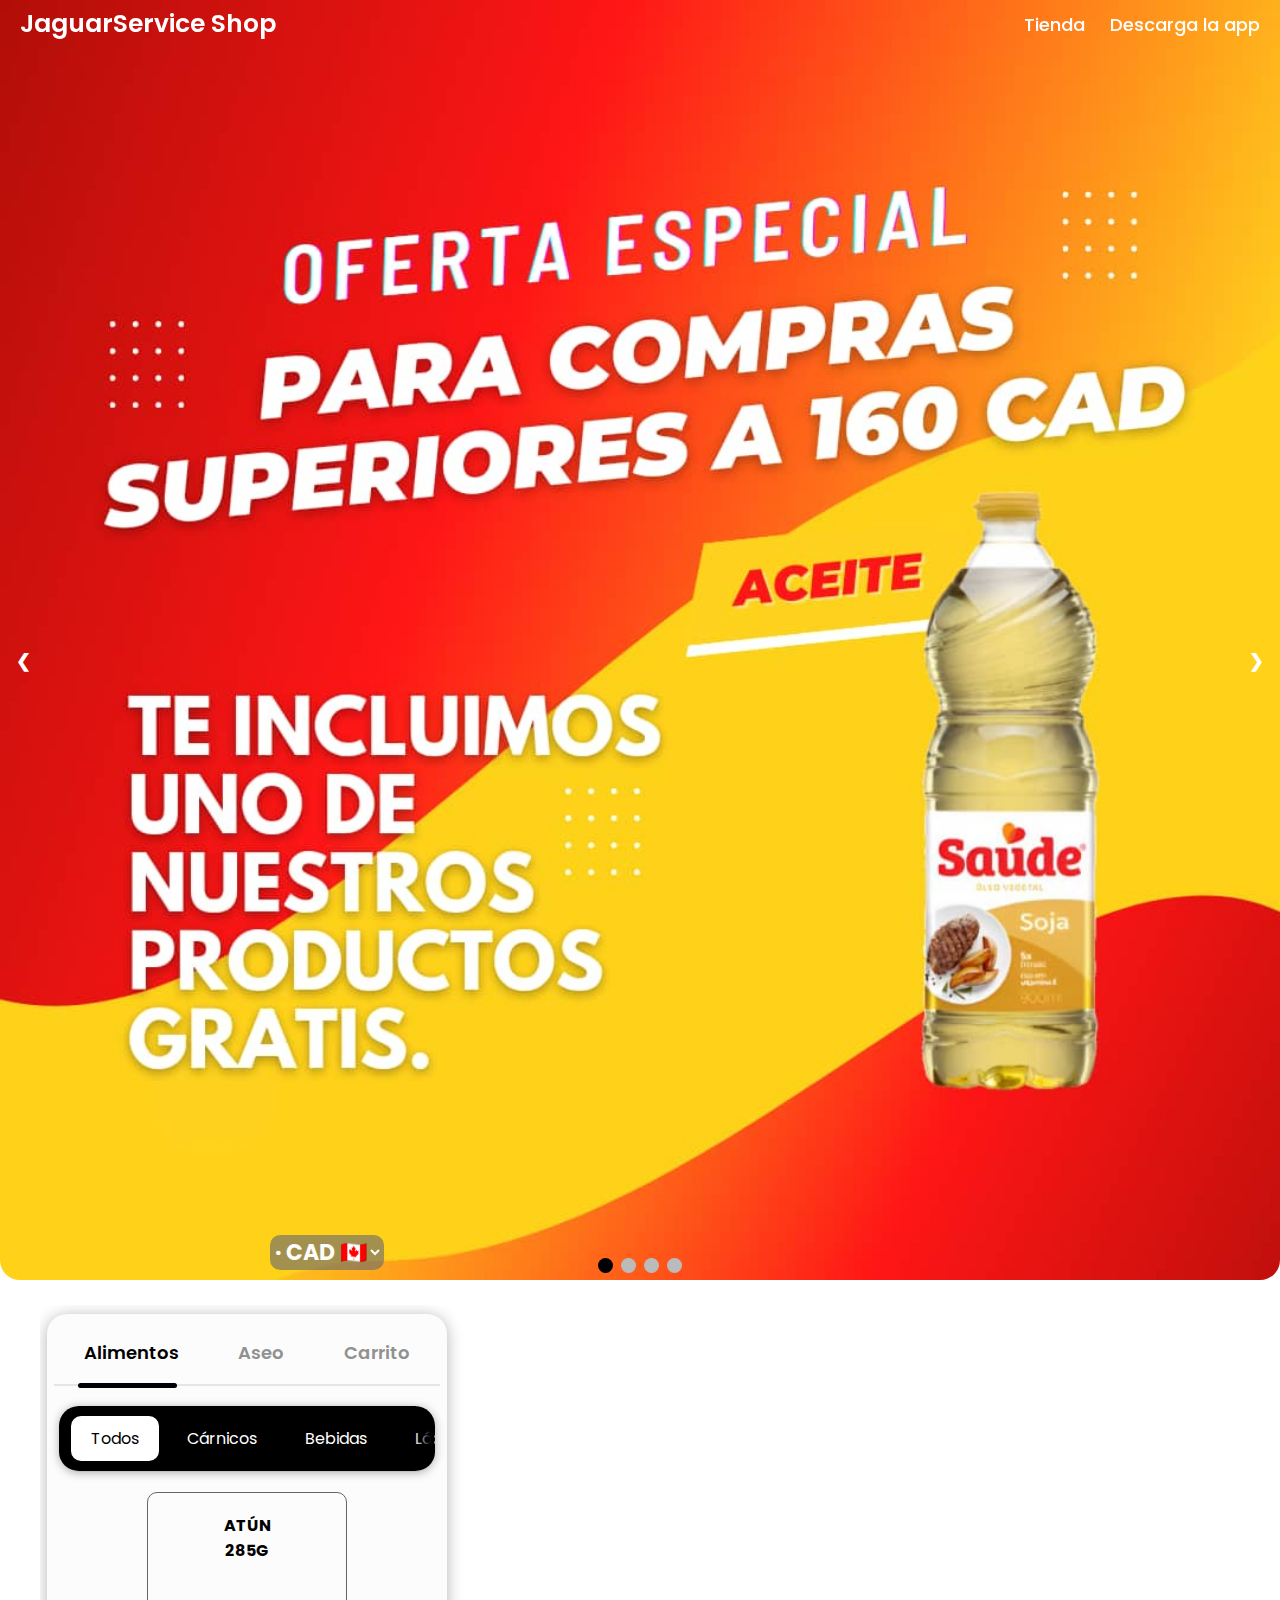
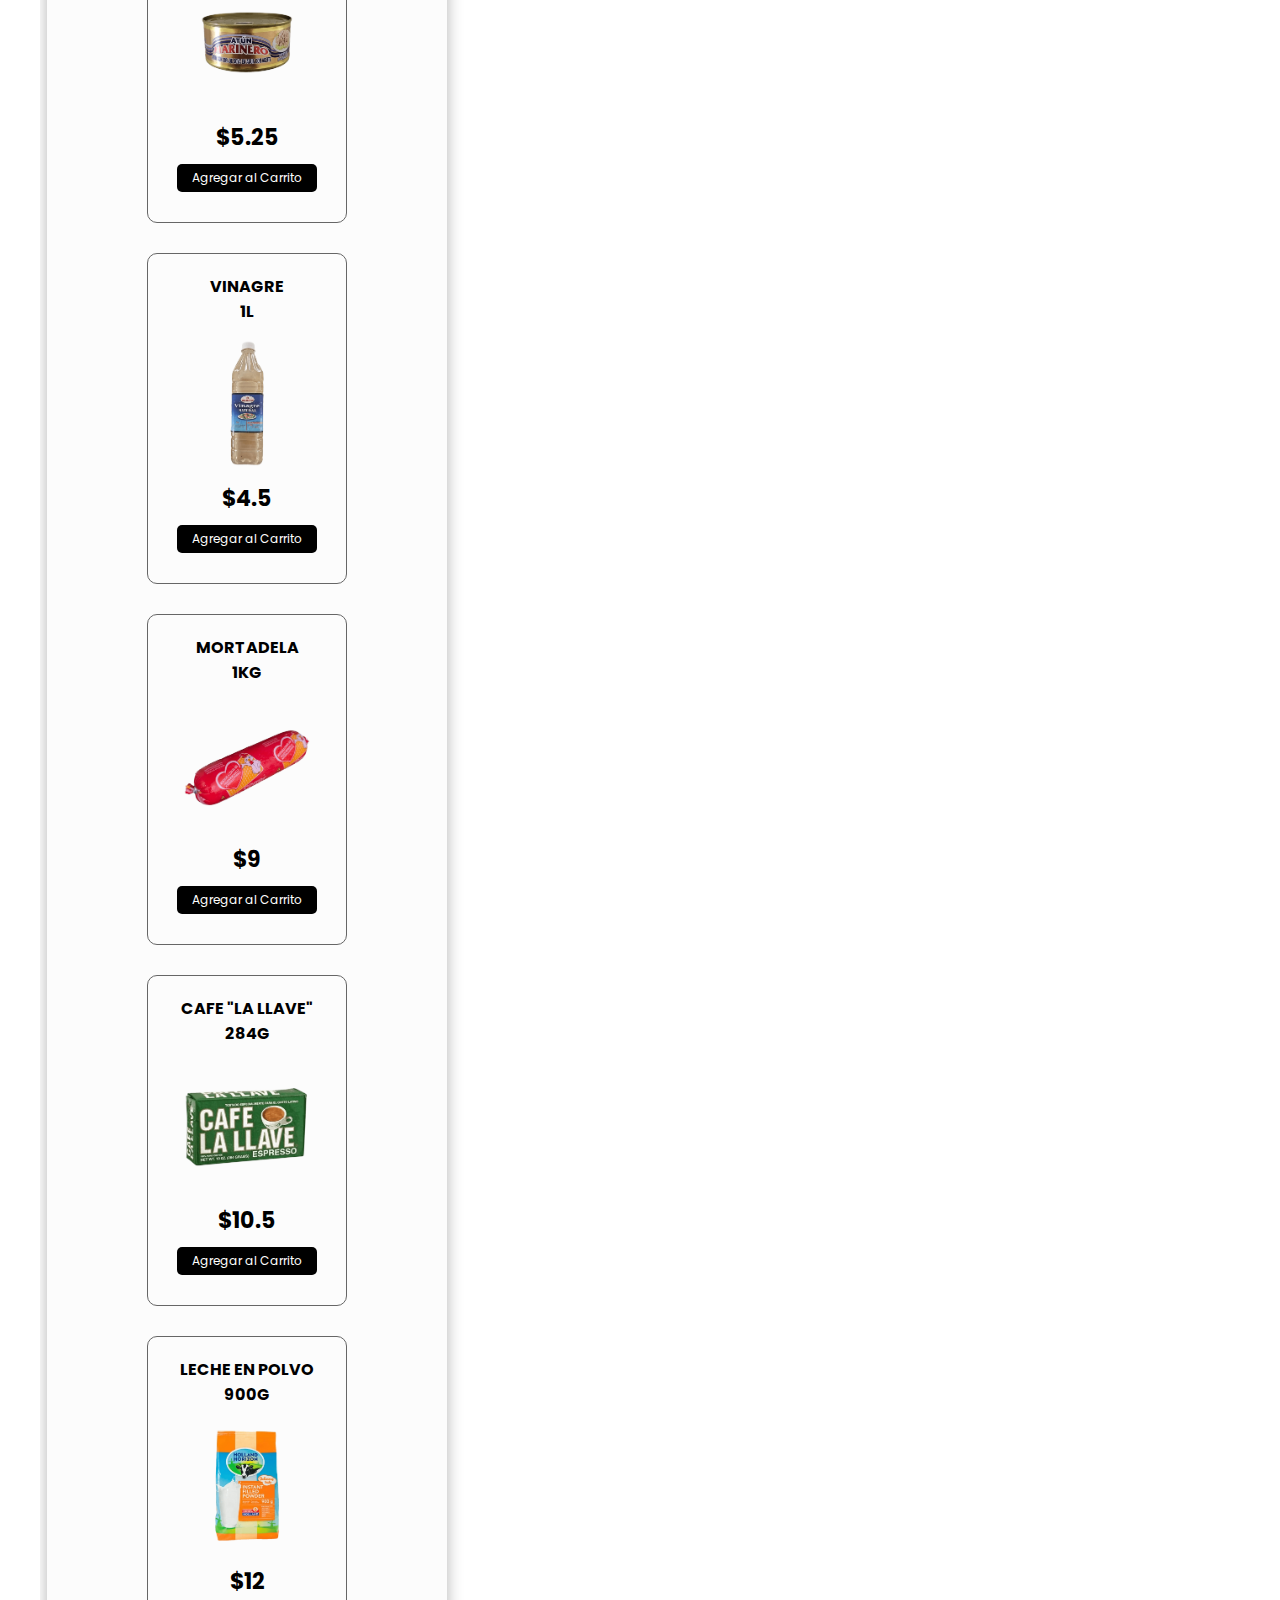
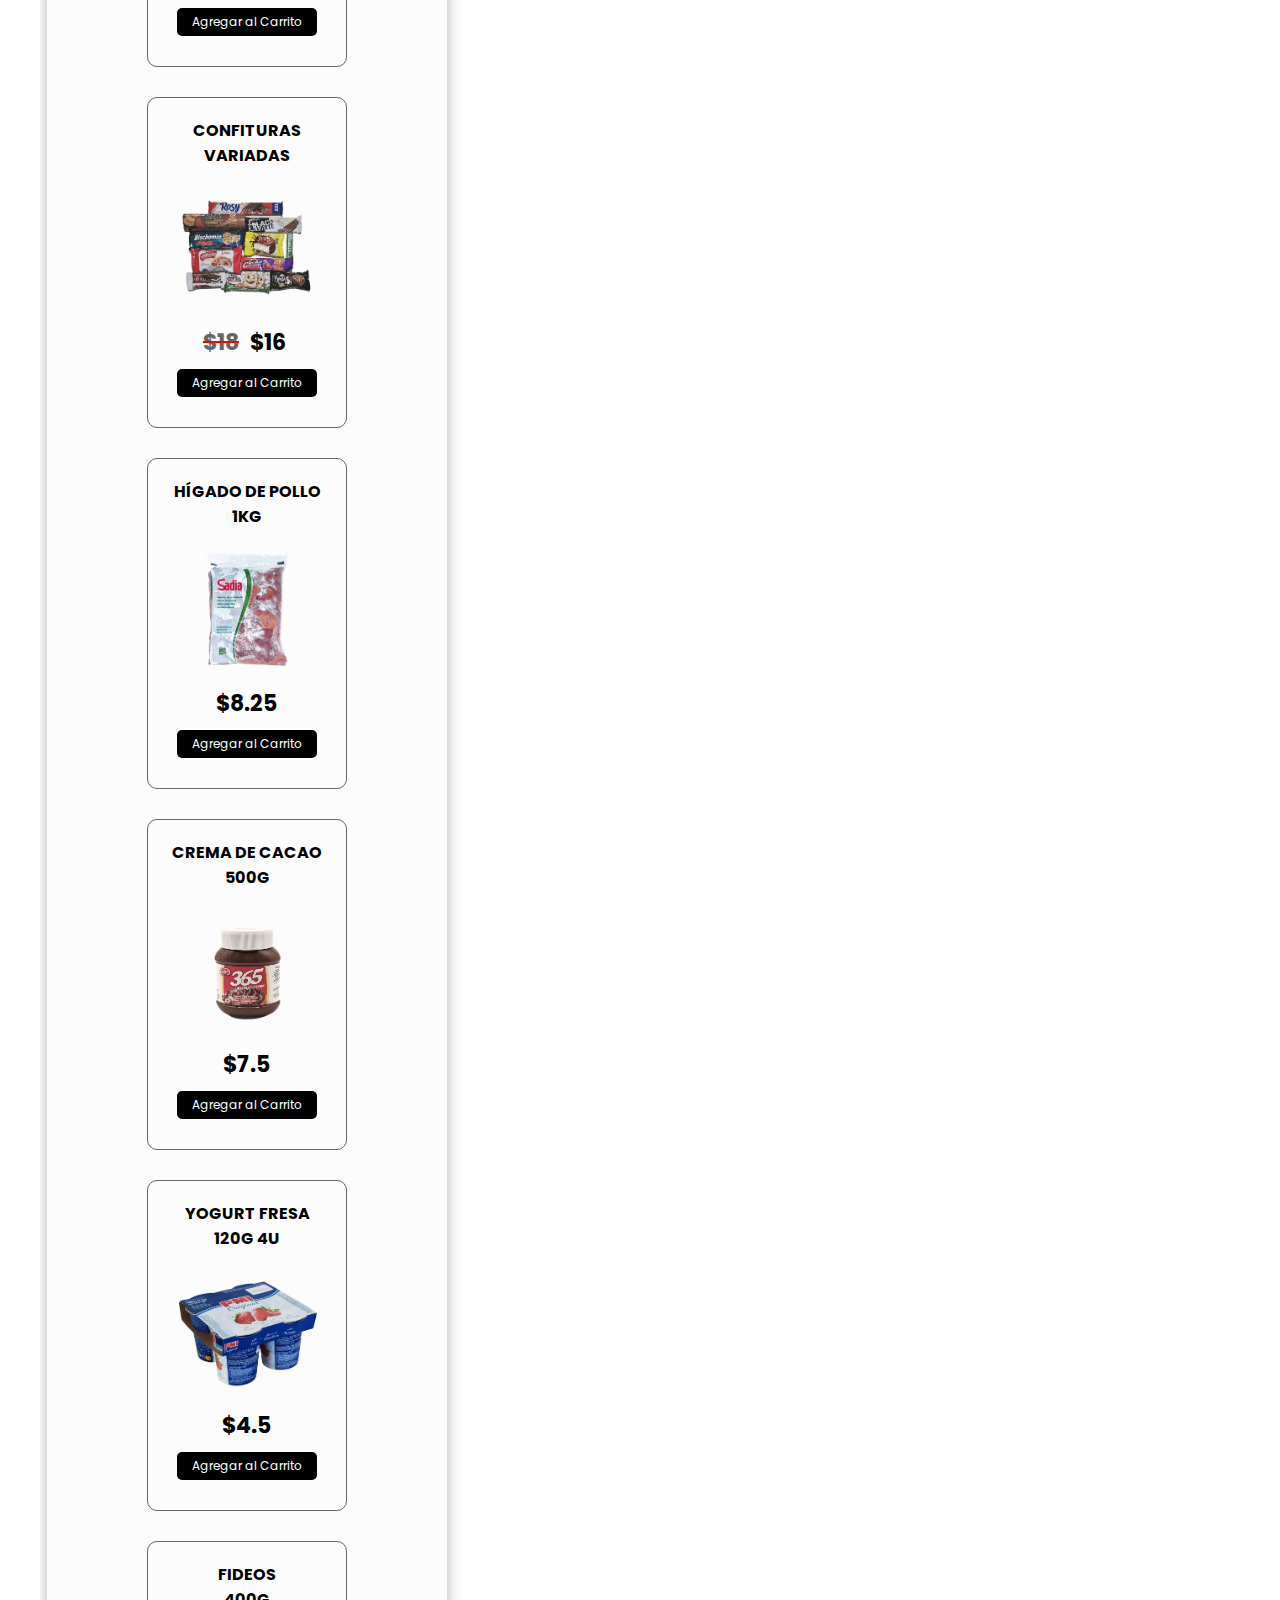
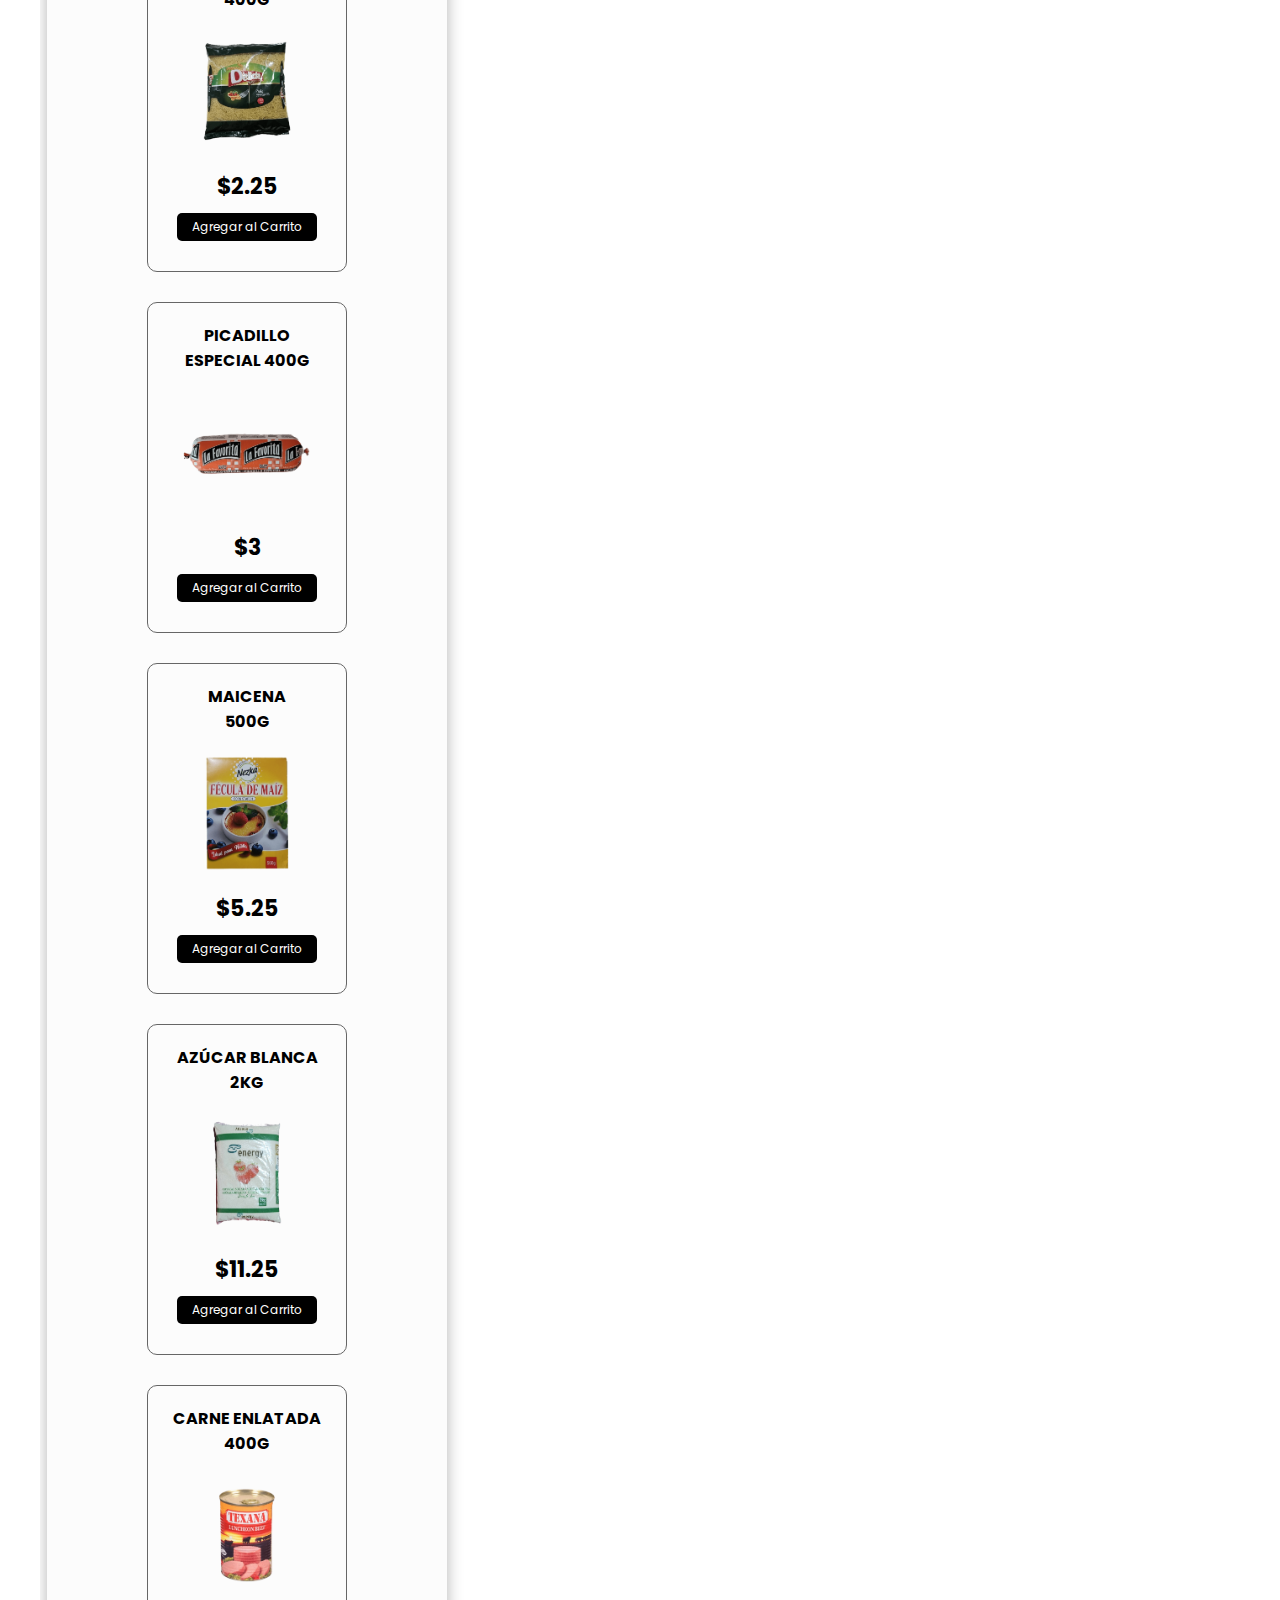
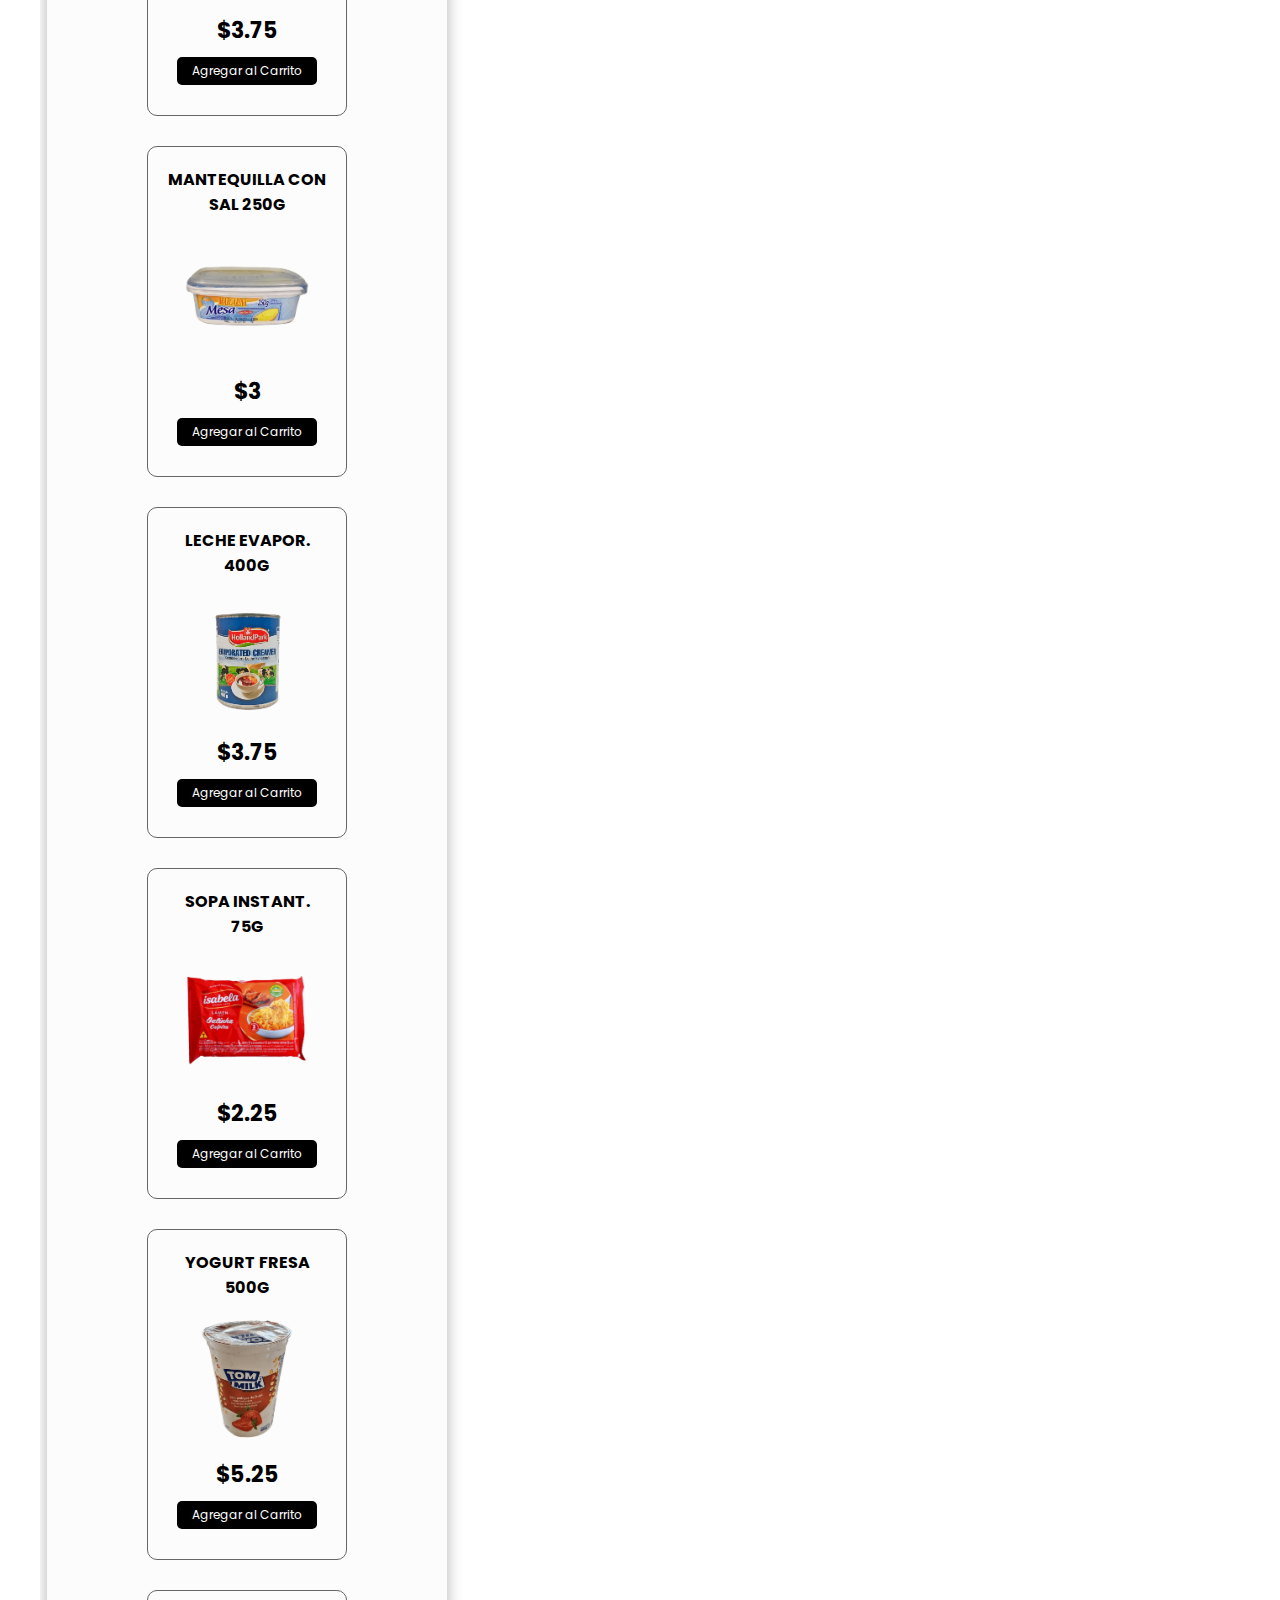
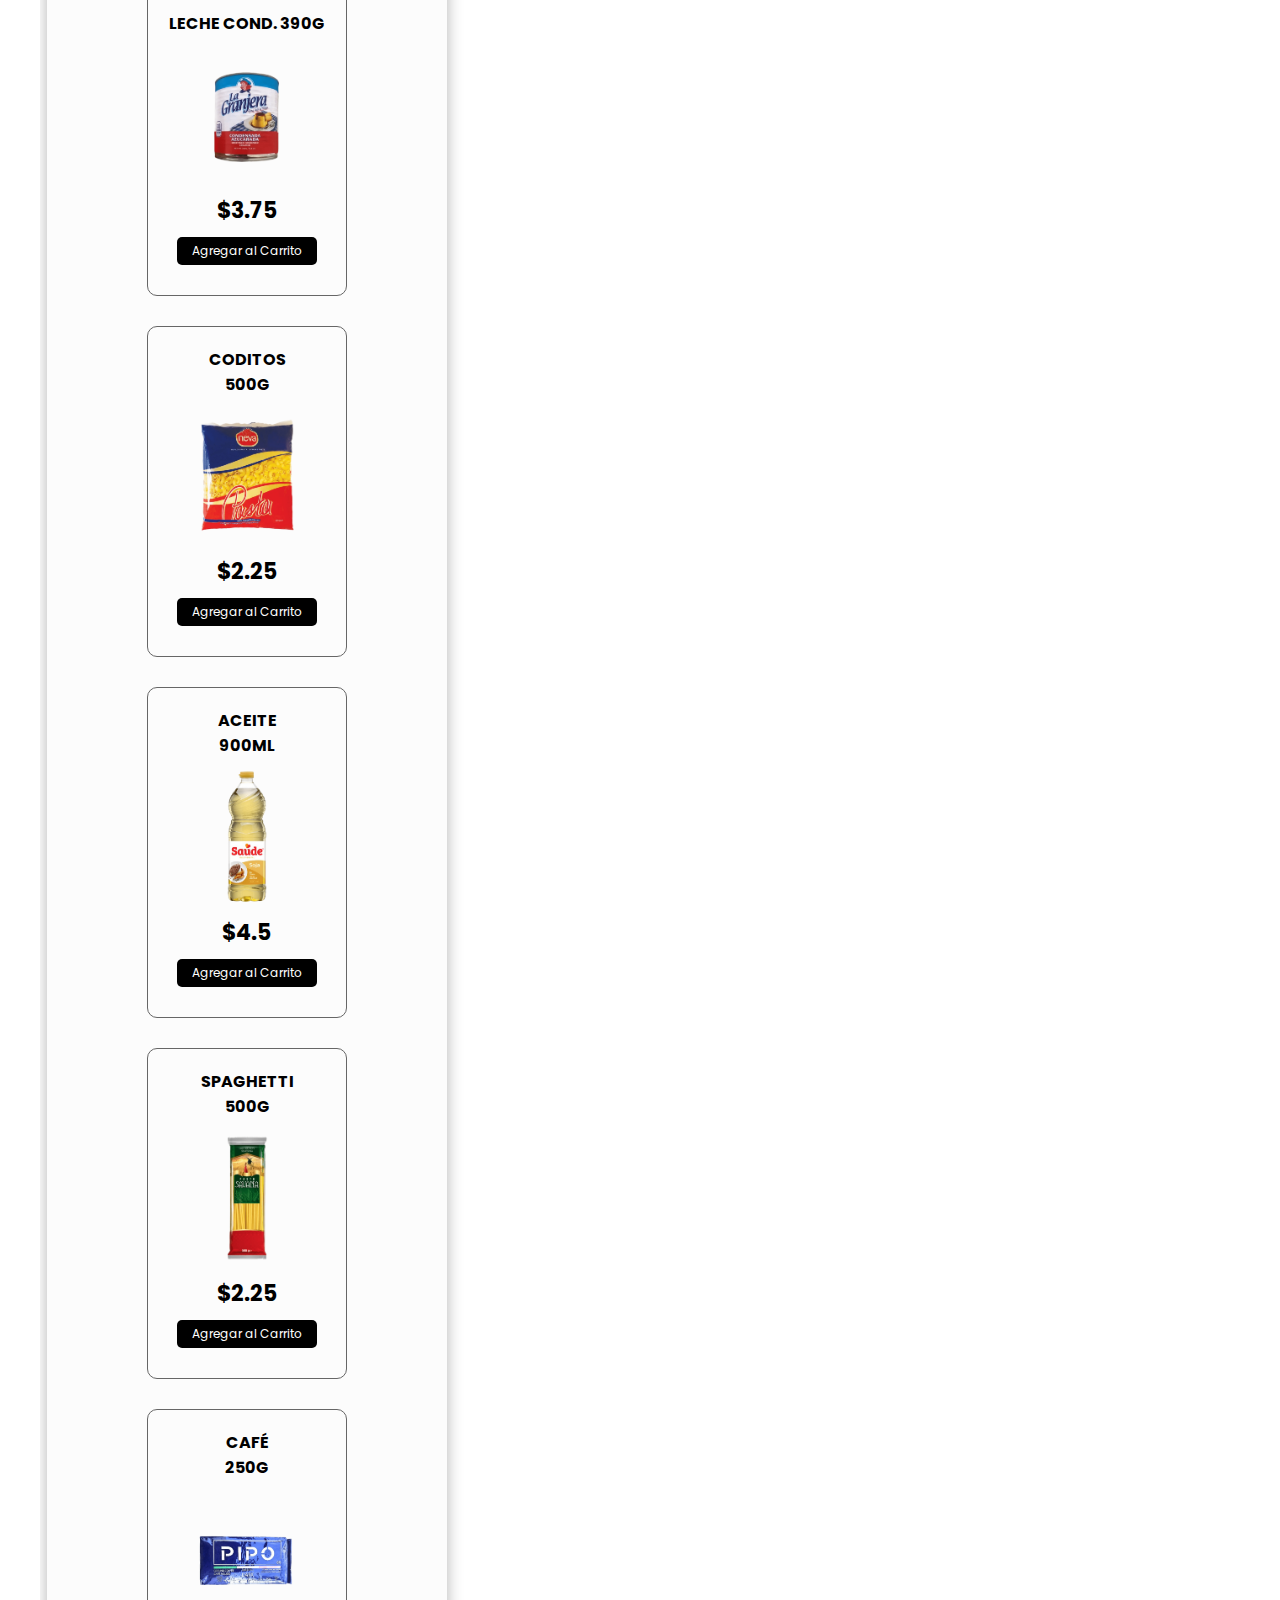
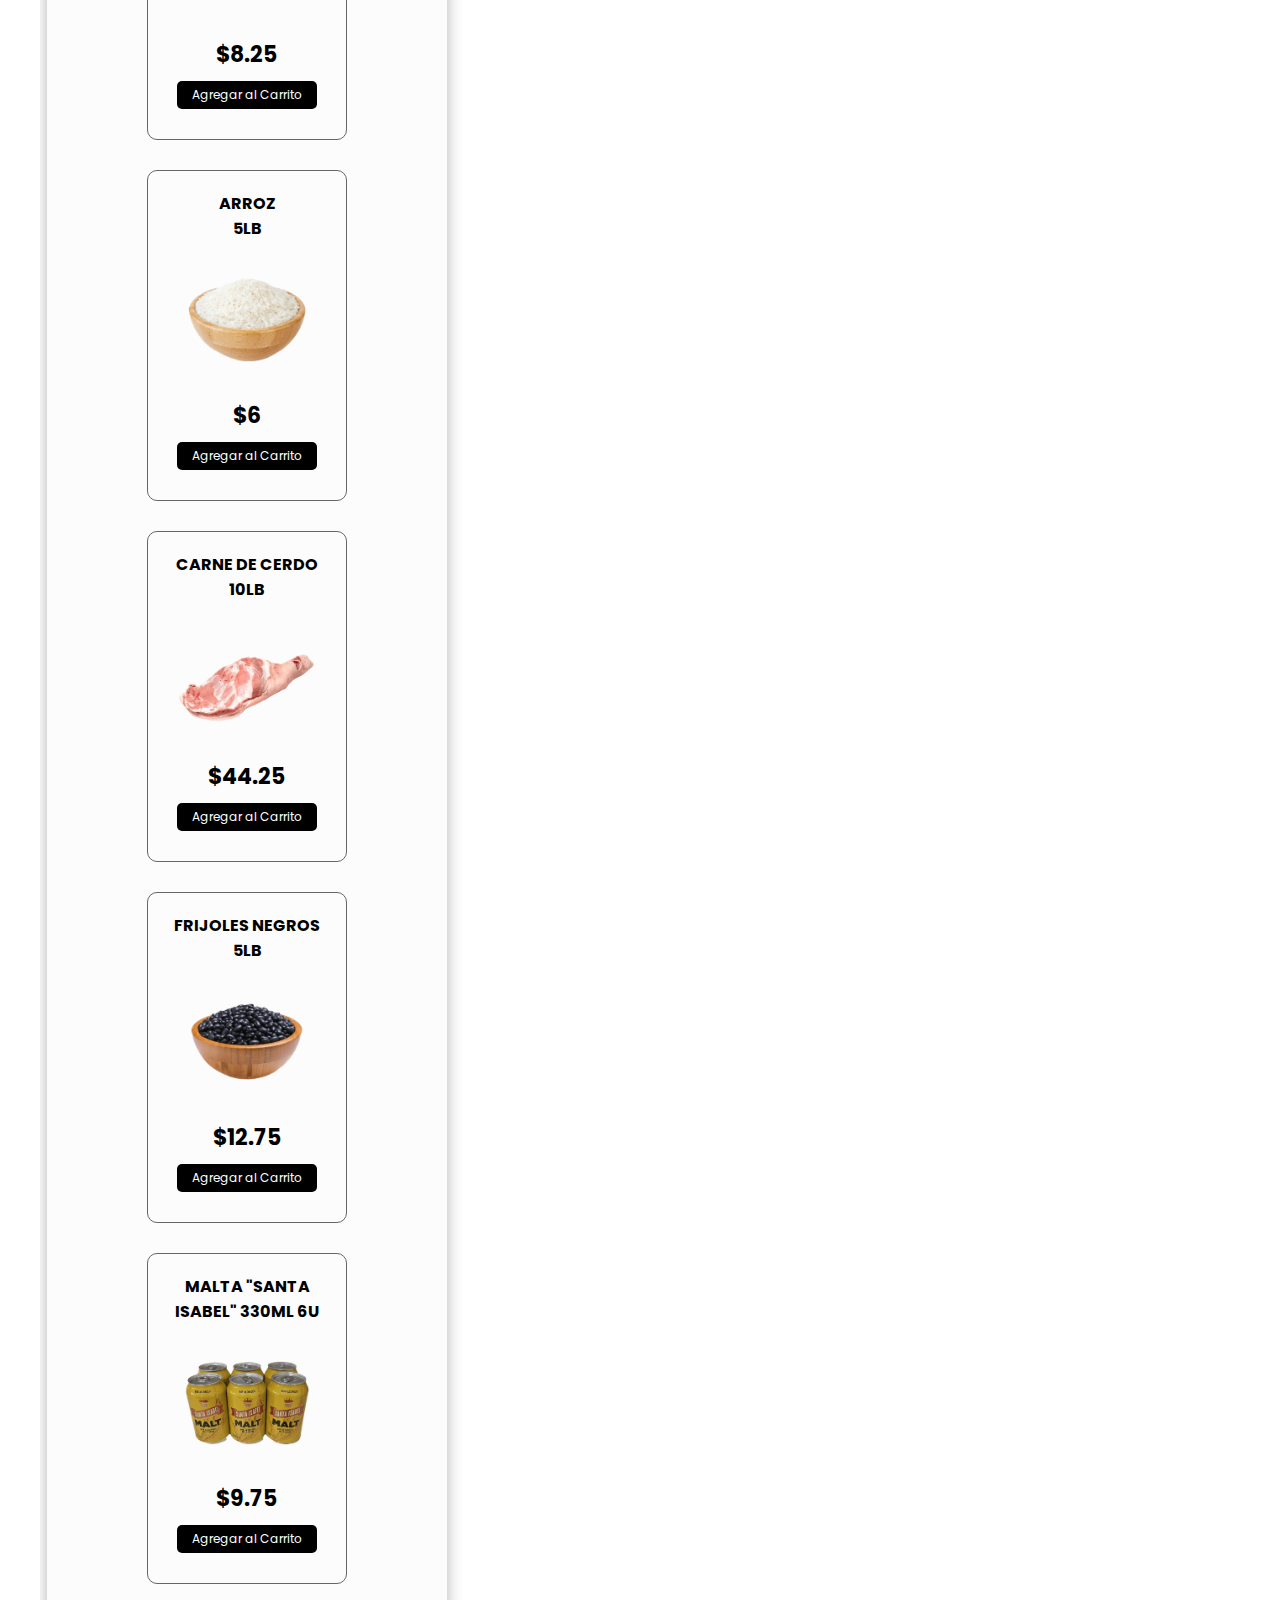
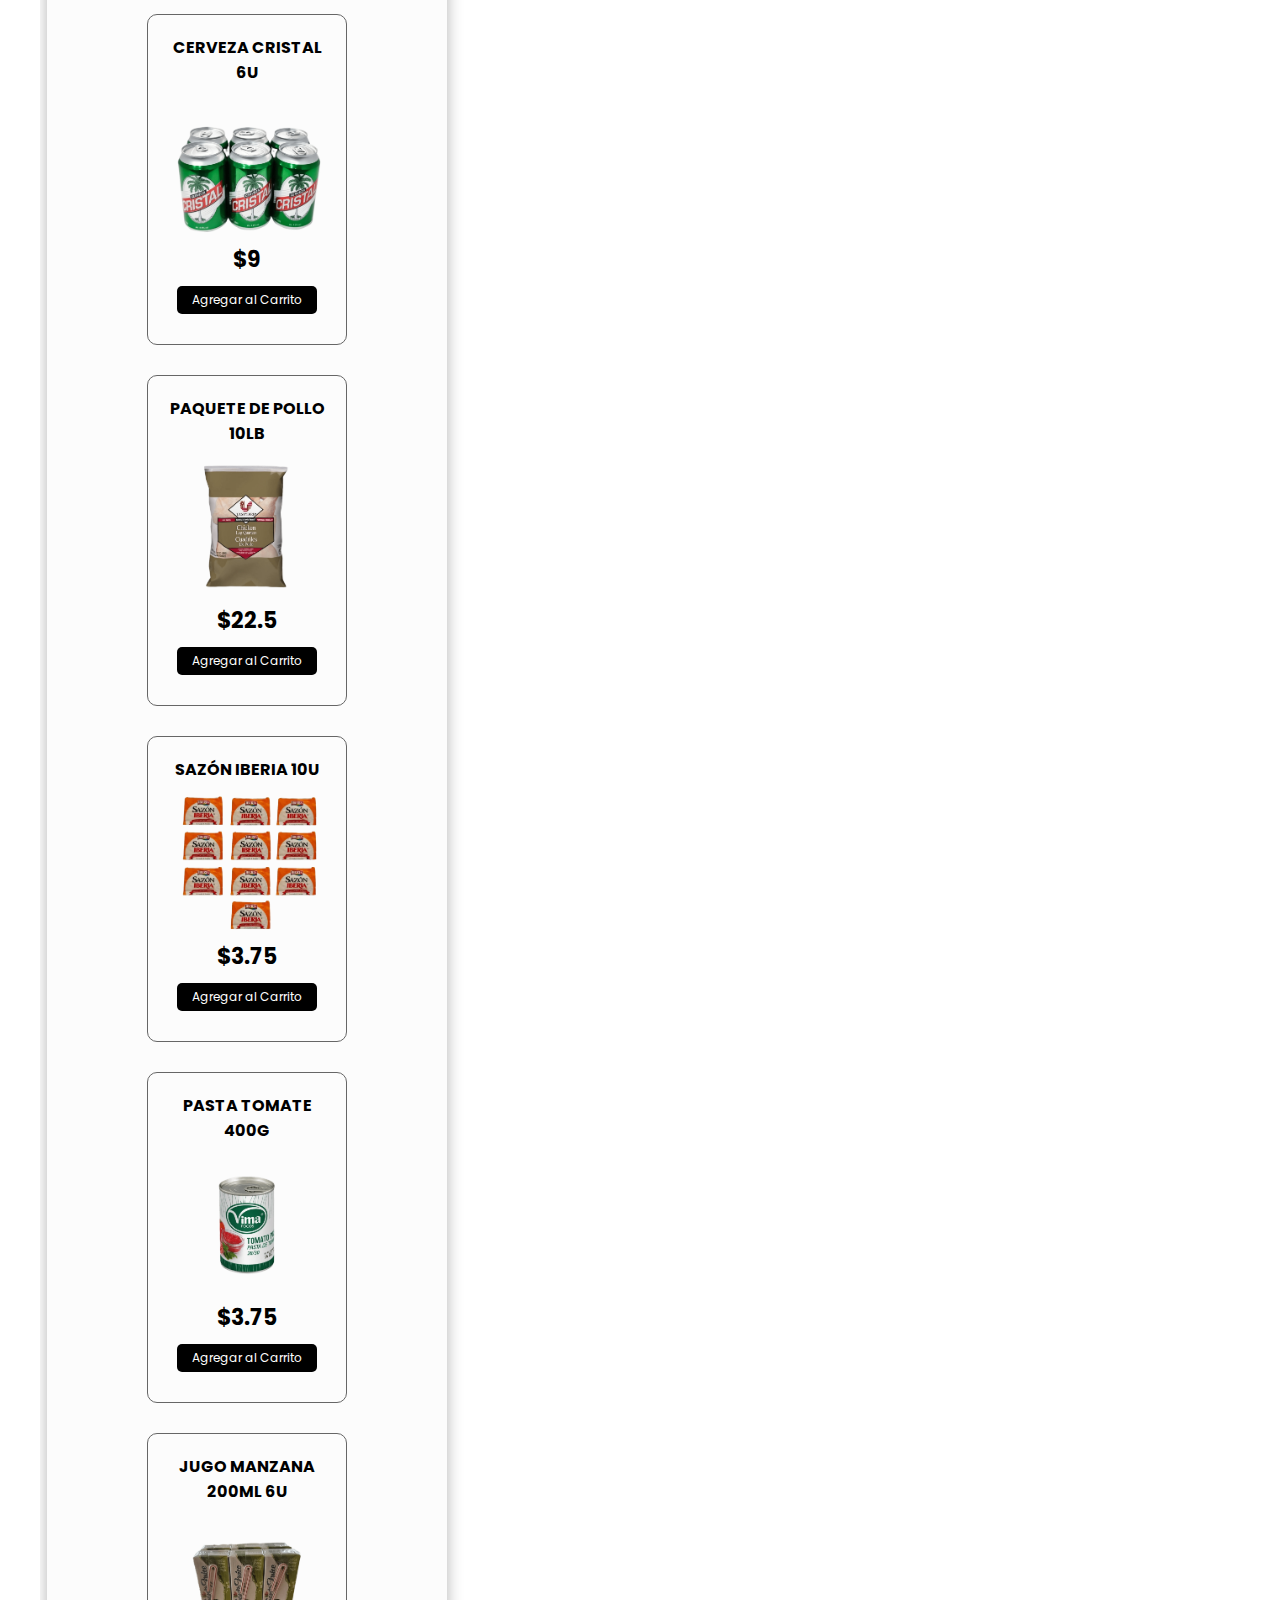
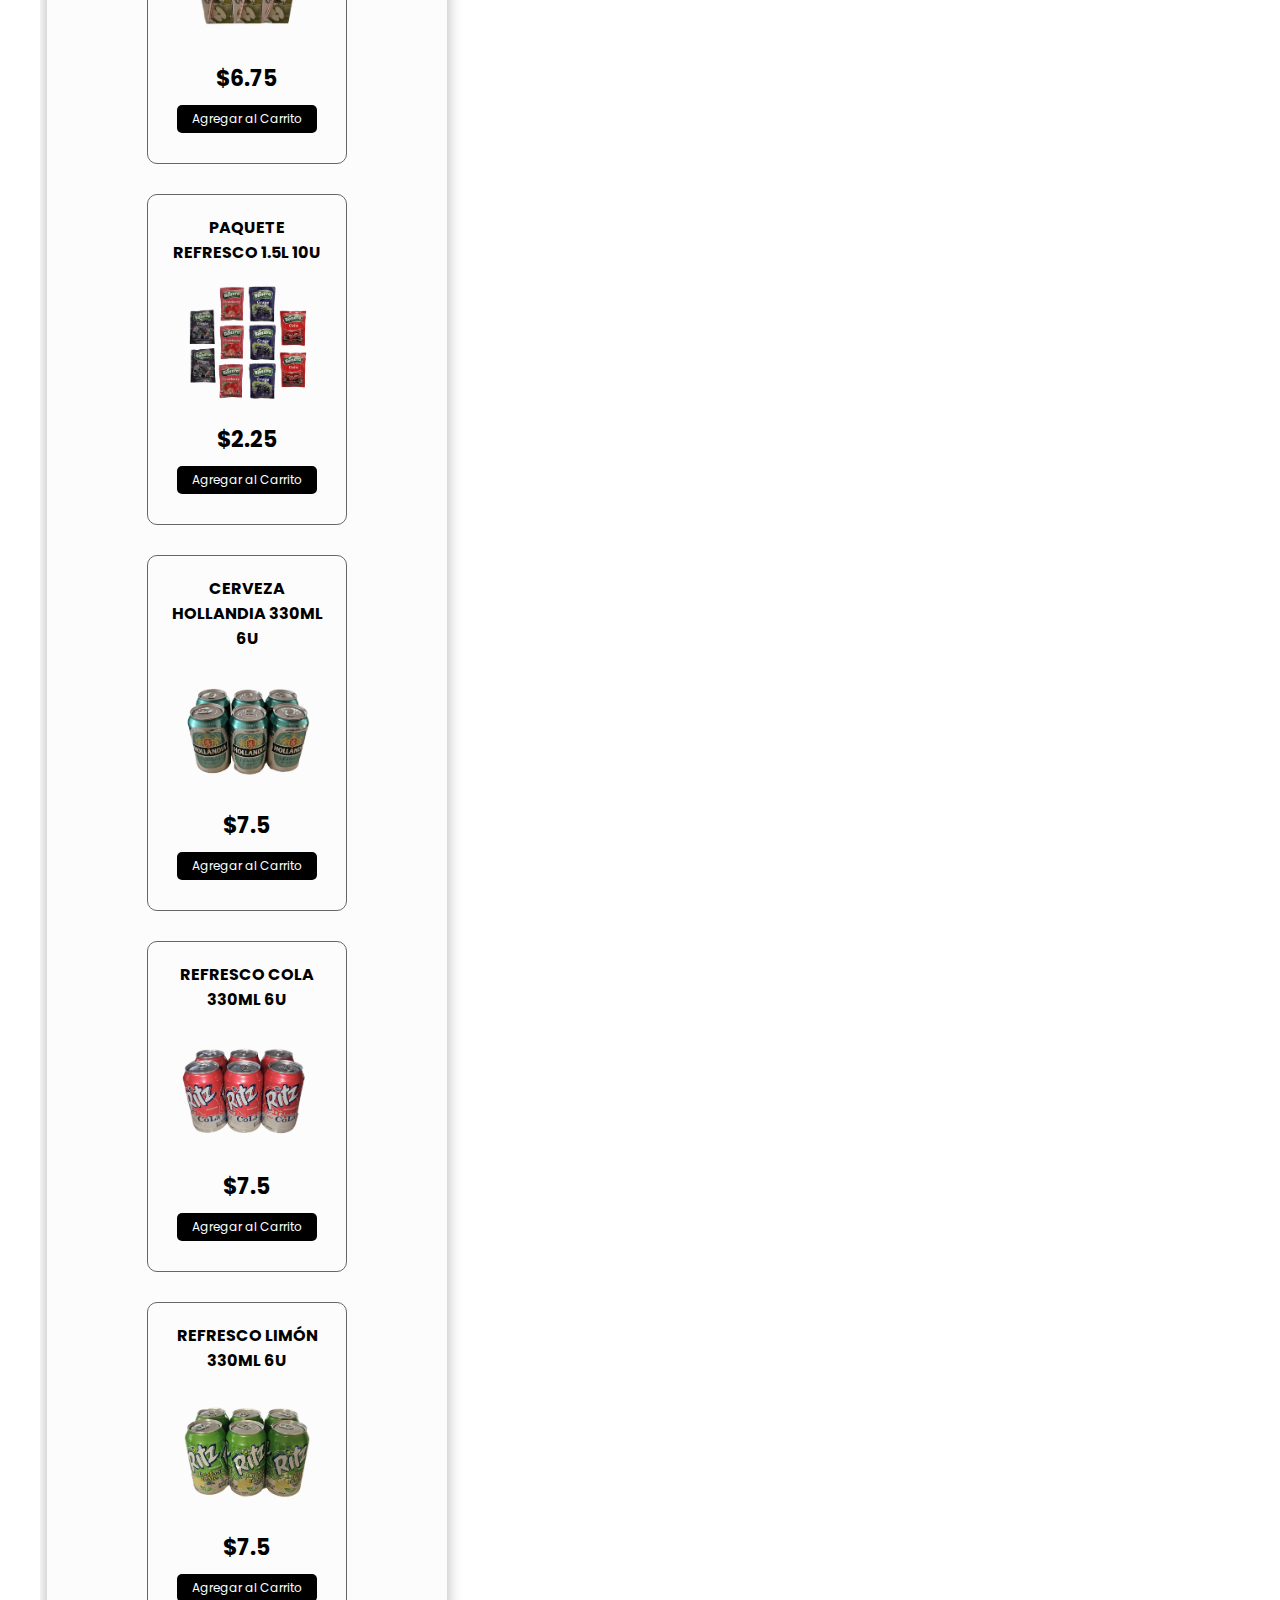
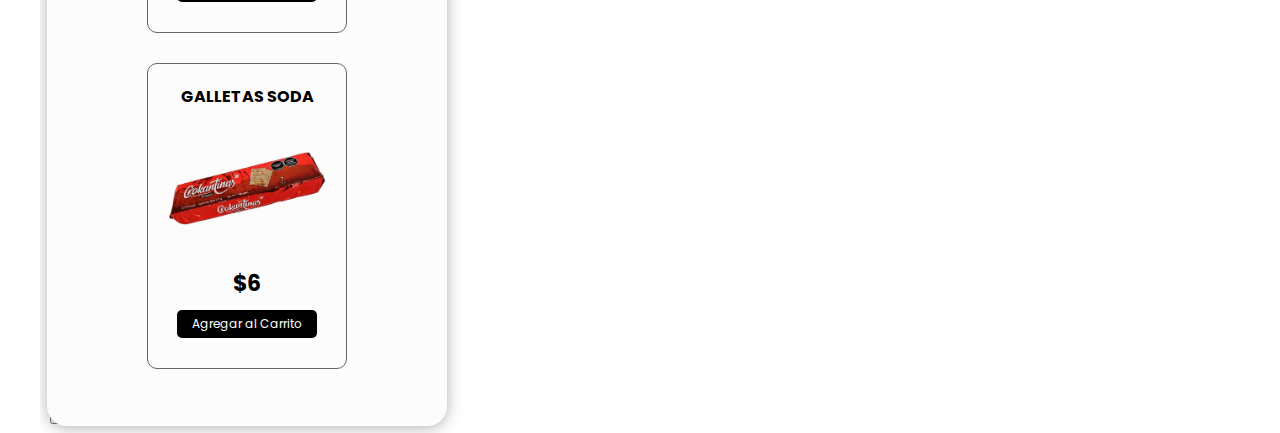
==== cad.html @ d9bec6c5 "Update cad.html" ====
<!DOCTYPE html>
<html lang="es">
<head>
    <meta charset="UTF-8">
    <meta name="viewport" content="width=device-width, initial-scale=1.0">
    <meta http-equiv="X-UA-Compatible" content="IE=edge">
    <title>Jaguar Service</title>
<!--========================================ENLACES========================================-->
    <link rel="stylesheet" href="https://cdnjs.cloudflare.com/ajax/libs/font-awesome/6.5.2/css/all.min.css" integrity="sha512-SnH5WK+bZxgPHs44uWIX+LLJAJ9/2PkPKZ5QiAj6Ta86w+fsb2TkcmfRyVX3pBnMFcV7oQPJkl9QevSCWr3W6A==" crossorigin="anonymous" referrerpolicy="no-referrer" />
    <link rel="stylesheet" href="https://unicons.iconscout.com/release/v4.0.8/css/line.css">
    <link rel="stylesheet" href="https://fonts.googleapis.com/css2?family=Material+Symbols+Outlined:opsz,wght,FILL,GRAD@24,400,0,0" />
    <link rel="stylesheet" href="style.css">
    <script src="cad.js" async></script>
</head>
<body>
<!--========================================MENU Y SECCION APP========================================-->
<div class="modal">
    <div class="modal-card">
        <i class="fa-solid fa-times modal-close"></i>
        <img class="modal-img" src="logo.jpg" alt="image">
        <div>
            <h3 class="modal-name">Jaguar Service App</h3>
            <p class="modal-info">
                Aplicación JaguarService con la que le será más fácil acceder a nuestro sitio. Solo disponible para android.
            </p>
            <div class="modal-buttons">
                <button class="modal-button" onclick="location.href='JaguarServiceShop.apk'">Descargar App<i class="fa-solid fa-download"></i></button>
            </div>
        </div>
    </div>
</div>
<nav class="navbar">
    <div class="navbar-contenido">
        <div class="logo"><a href="index.html">JaguarService Shop</a></div>
        <ul class="menu-list">
            <div class="icon cancel-btn">
                <i class="fa-solid fa-times"></i>
            </div>
            <li><a href="index.html" class="menu-activo">Tienda</a></li>
            <li><a  class="descarga-la-app" href="#">Descarga la app</a></li>
        </ul>
        <div class="icon menu-btn">
            <i class="fa-solid fa-bars"></i>
        </div>
    </div>
</nav>        
<!--========================================BANNER========================================-->    
<!--<header></header>-->

<div class="slideshow-container">
    <div class="mySlides fade">
        <img src="img/img1_cad.jpeg" style="width:100%">
    </div>
    <div class="mySlides fade">
        <img src="img/img4.jpeg" style="width:100%">
    </div>
    <div class="mySlides fade">
        <img src="img/img2.jpeg" style="width:100%">
    </div>
    <div class="mySlides fade">
        <img src="img/img3.jpeg" style="width:100%">
    </div>
    <a class="prev" onclick="plusSlides(-1)">&#10094;</a>
    <a class="next" onclick="plusSlides(1)">&#10095;</a>

    <div style="text-align:center">
        <span class="dot" onclick="currentSlide(1)"></span>
        <span class="dot" onclick="currentSlide(2)"></span>
        <span class="dot" onclick="currentSlide(3)"></span>
        <span class="dot" onclick="currentSlide(4)"></span>
    </div>
</div>
<!--========================================SELECTOR DE MONEDAS========================================--> 
<select onchange="window.location.href=this.value">
    <option value="index.html">USD 🇺🇸</option>
    <option value="eur.html">EUR 🇪🇺</option>
    <option value="mxn.html">MXN 🇲🇽</option>
    <option value="cad.html" selected>· CAD 🇨🇦</option>
</select>
<!--========================================SISTEMA COMPLETO========================================-->
<section class="contenedor">
    <div class="container">
        <!--========================================SECCION TIENDA CARRITO========================================-->         
                <div class="tab_box">
                    <button class="tab_btn active">Alimentos</button>
                    <button class="tab_btn">Aseo</button>
                    <button class="tab_btn">Carrito</button>
                    <div class="line"></div>
                </div>
        <!--========================================TIENDA/CARRITO========================================-->         
                <div class="content_box">
        <!--========================================ALIMENTOS & BEBIDAS========================================-->            
                    <div class="content active">
        <!--========================================FILTROS========================================-->
                        <div class="tab-nav-bar">
                            <div class="tab-navigation">
                                <i class="uil uil-angle-left left-btn"></i>
                                <i class="uil uil-angle-right right-btn"></i>
                                <ul class="tab-menu">
                                    <li class="tab-category actives" data-name="todos">Todos</li>
                                    <li class="tab-category" data-name="carnicos">Cárnicos</li>
                                    <li class="tab-category" data-name="bebidas">Bebidas</li>
                                    <li class="tab-category" data-name="lacteos">Lácteos</li>
                                    <li class="tab-category" data-name="granos">Granos</li>
                                    <li class="tab-category" data-name="pastas">Pastas</li>
                                    <li class="tab-category" data-name="varios">Varios</li>
                                </ul>
                            </div>
                        </div>
        <!--========================================PRODUCTOS========================================-->                
                        <div class="contenedor-items">
                            <div class="item" data-name="carnicos">
                                <span class="titulo-item">Atún <br> 285g</span>
                                <img src="img/83.png" alt="" class="img-item">
                                <span class="precio-item">$5.25</span>
                                <button class="boton-item">Agregar al Carrito</button>
                            </div>
                            <div class="item" data-name="varios">
                                <span class="titulo-item">Vinagre <br> 1l</span>
                                <img src="img/81.png" alt="" class="img-item">
                                <span class="precio-item">$4.5</span>
                                <button class="boton-item">Agregar al Carrito</button>
                            </div>
                            <div class="item" data-name="carnicos">
                                <span class="titulo-item">Mortadela <br> 1kg</span>
                                <img src="img/84.png" alt="" class="img-item">
                                <span class="precio-item">$9</span>
                                <button class="boton-item">Agregar al Carrito</button>
                            </div>
                            <div class="item" data-name="varios">
                                <span class="titulo-item">Cafe "La Llave" 284g</span>
                                <img src="img/82.png" alt="" class="img-item">
                                <span class="precio-item">$10.5</span>
                                <button class="boton-item">Agregar al Carrito</button>
                            </div>
                            <div class="item" data-name="lacteos">
                                <span class="titulo-item">Leche en polvo 900g</span>
                                <img src="img/85.png" alt="" class="img-item">
                                <span class="precio-item">$12</span>
                                <button class="boton-item">Agregar al Carrito</button>
                            </div>
                            



                            
                            <div class="item" data-name="varios">
                                <span class="titulo-item">Confituras variadas</span>
                                <img src="img/77.png" alt="" class="img-item">
                                <span class="precio-real">$18</span>
                                <span id="precio-descuento" class="precio-item">$16</span>
                                <button class="boton-item">Agregar al Carrito</button>
                            </div>
                            <div class="item" data-name="carnicos">
                                <span class="titulo-item">Hígado de pollo 1kg</span>
                                <img src="img/76.png" alt="" class="img-item">
                                <span class="precio-item">$8.25</span>
                                <button class="boton-item">Agregar al Carrito</button>
                            </div>
                            <div class="item" data-name="varios">
                                <span class="titulo-item">Crema de Cacao 500g</span>
                                <img src="img/75.png" alt="" class="img-item">
                                <span class="precio-item">$7.5</span>
                                <button class="boton-item">Agregar al Carrito</button>
                            </div>
                            <div class="item" data-name="lacteos">
                                <span class="titulo-item">Yogurt fresa 120g 4u</span>
                                <img src="img/24.png" alt="" class="img-item">
                                <span class="precio-item">$4.5</span>
                                <button class="boton-item">Agregar al Carrito</button>
                            </div>
                            <!--<div class="item" data-name="varios">
                                <span class="titulo-item">huevo <br> 30u</span>
                                <img src="img/72.png" alt="" class="img-item">
                                <span class="precio-item">$24</span>
                                <button class="boton-item">Agregar al Carrito</button>
                            </div>-->
                            <div class="item" data-name="pastas">
                                <span class="titulo-item">Fideos <br> 400g</span>
                                <img src="img/69.png" alt="" class="img-item">
                                <span class="precio-item">$2.25</span>
                                <button class="boton-item">Agregar al Carrito</button>
                            </div>
                            <div class="item" data-name="carnicos">
                                <span class="titulo-item">Picadillo especial 400g</span>
                                <img src="img/70.png" alt="" class="img-item">
                                <span class="precio-item">$3</span>
                                <button class="boton-item">Agregar al Carrito</button>
                            </div>
                            <div class="item" data-name="varios">
                                <span class="titulo-item">Maicena <br> 500g</span>
                                <img src="img/68.png" alt="" class="img-item">
                                <span class="precio-item">$5.25</span>
                                <button class="boton-item">Agregar al Carrito</button>
                            </div>
                            <div class="item" data-name="varios">
                                <span class="titulo-item">Azúcar Blanca 2kg</span>
                                <img src="img/28.png" alt="" class="img-item">
                                <span class="precio-item">$11.25</span>
                                <button class="boton-item">Agregar al Carrito</button>
                            </div>
                            <div class="item" data-name="carnicos">
                                <span class="titulo-item">Carne enlatada 400g</span>
                                <img src="img/22.png" alt="" class="img-item">
                                <span class="precio-item">$3.75</span>
                                <button class="boton-item">Agregar al Carrito</button>
                            </div>
                            <div class="item" data-name="lacteos">
                                <span class="titulo-item">Mantequilla con sal 250g</span>
                                <img src="img/65.png" alt="" class="img-item">
                                <span class="precio-item">$3</span>
                                <button class="boton-item">Agregar al Carrito</button>
                            </div>
                            <div class="item" data-name="lacteos">
                                <span class="titulo-item">Leche Evapor. 400g</span>
                                <img src="img/63.png" alt="" class="img-item">
                                <span class="precio-item">$3.75</span>
                                <button class="boton-item">Agregar al Carrito</button>
                            </div>
                            <!--<div class="item" data-name="varios">
                                <span class="titulo-item">Maicena <br> 500g</span>
                                <img src="img/59.png" alt="" class="img-item">
                                <span class="precio-item">$5.6</span>
                                <button class="boton-item">Agregar al Carrito</button>
                                <span class="fuera-stock">Sin Stock<i class="material-symbols-outlined">shopping_cart_off</i></span>
                            </div>-->
                            <div class="item" data-name="varios">
                                <span class="titulo-item">Sopa Instant. 75g</span>
                                <img src="img/62.png" alt="" class="img-item">
                                <span class="precio-item">$2.25</span>
                                <button class="boton-item">Agregar al Carrito</button>
                            </div>
                            <!--<div class="item" data-name="lacteos">
                                <span class="titulo-item">Leche en Polvo 310g</span>
                                <img src="img/20.png" alt="" class="img-item">
                                <span class="precio-item">$6</span>
                                <button class="boton-item">Agregar al Carrito</button>
                            </div>-->
                            <div class="item" data-name="lacteos">
                                <span class="titulo-item">Yogurt Fresa 500g</span>
                                <img src="img/61.png" alt="" class="img-item">
                                <span class="precio-item">$5.25</span>
                                <button class="boton-item">Agregar al Carrito</button>
                            </div>
                            <div class="item" data-name="lacteos">
                                <span class="titulo-item">leche cond. 390g</span>
                                <img src="img/19.png" alt="" class="img-item">
                                <span class="precio-item">$3.75</span>
                                <button class="boton-item">Agregar al Carrito</button>
                            </div>
                            <div class="item" data-name="pastas">
                                <span class="titulo-item">Coditos <br> 500g</span>
                                <img src="img/3.png" alt="" class="img-item">
                                <span class="precio-item">$2.25</span>
                                <button class="boton-item">Agregar al Carrito</button>
                            </div>
                            <div class="item" data-name="varios">
                                <span class="titulo-item">Aceite <br> 900ml</span>
                                <img src="img/51.png" alt="" class="img-item">
                                <span class="precio-item">$4.5</span>
                                <button class="boton-item">Agregar al Carrito</button>
                            </div>
                            <div class="item" data-name="pastas">
                                <span class="titulo-item">Spaghetti <br> 500g</span>
                                <img src="img/74.png" alt="" class="img-item">
                                <span class="precio-item">$2.25</span>
                                <button class="boton-item">Agregar al Carrito</button>
                            </div>
                            <!--<div class="item" data-name="varios">
                                <span class="titulo-item">Mayonesa <br> 500g</span>
                                <img src="img/6.png" alt="" class="img-item">
                                <span class="precio-item">$3.75</span>
                                <button class="boton-item">Agregar al Carrito</button>
                            </div>-->
                            <div class="item" data-name="bebidas">
                                <span class="titulo-item">café <br> 250g</span>
                                <img src="img/47.png" alt="" class="img-item">
                                <span class="precio-item">$8.25</span>
                                <button class="boton-item">Agregar al Carrito</button>
                            </div>
                            <div class="item" data-name="granos">
                                <span class="titulo-item">arroz <br> 5lb</span>
                                <img src="img/11.png" alt="" class="img-item">
                                <span class="precio-item">$6</span>
                                <button class="boton-item">Agregar al Carrito</button>
                            </div>
                            <div class="item" data-name="carnicos">
                                <span class="titulo-item">Carne de cerdo 10lb</span>
                                <img src="img/56.png" alt="" class="img-item">
                                <span class="precio-item">$44.25</span>
                                <button class="boton-item">Agregar al Carrito</button>
                            </div>
                            <div class="item" data-name="granos">
                                <span class="titulo-item">Frijoles Negros 5lb</span>
                                <img src="img/12.png" alt="" class="img-item">
                                <span class="precio-item">$12.75</span>
                                <button class="boton-item">Agregar al Carrito</button>
                            </div>
                            <div class="item" data-name="bebidas">
                                <span class="titulo-item">Malta "Santa Isabel" 330ml 6u</span>
                                <img src="img/80.png" alt="" class="img-item">
                                <span class="precio-item">$9.75</span>
                                <button class="boton-item">Agregar al Carrito</button>
                            </div>
                            <div class="item" data-name="bebidas">
                                <span class="titulo-item">Cerveza cristal 6u</span>
                                <img src="img/14.png" alt="" class="img-item">
                                <span class="precio-item">$9</span>
                                <button class="boton-item">Agregar al Carrito</button>
                            </div>
                            <div class="item" data-name="carnicos">
                                <span class="titulo-item">Paquete de pollo 10lb</span>
                                <img src="img/54.png" alt="" class="img-item">
                                <span class="precio-item">$22.5</span>
                                <button class="boton-item">Agregar al Carrito</button>
                            </div>
                            <div class="item" data-name="varios">
                                <span class="titulo-item">Sazón Iberia 10u</span>
                                <img src="img/29.png" alt="" class="img-item">
                                <span class="precio-item">$3.75</span>
                                <button class="boton-item">Agregar al Carrito</button>
                            </div>
                            <div class="item" data-name="varios">
                                <span class="titulo-item">Pasta Tomate 400g</span>
                                <img src="img/79.png" alt="" class="img-item">
                                <span class="precio-item">$3.75</span>
                                <button class="boton-item">Agregar al Carrito</button>
                            </div>
                            <!--<div class="item" data-name="varios">
                                <span class="titulo-item">Chocolate en polvo 400g</span>
                                <img src="img/41.png" alt="" class="img-item">
                                <span class="precio-item">$4.8</span>
                                <button class="boton-item">Agregar al Carrito</button>
                            </div>-->
                            <!--<div class="item" data-name="carnicos">
                                <span class="titulo-item">Salchichas 480g</span>
                                <img src="img/17.png" alt="" class="img-item">
                                <span class="precio-item">$3.75</span>
                                <button class="boton-item">Agregar al Carrito</button>
                            </div>-->
                            <!--<div class="item" data-name="carnicos">
                                <span class="titulo-item">Jamón <br> 720g</span>
                                <img src="img/30.png" alt="" class="img-item">
                                <span class="precio-item">$8.25</span>
                                <button class="boton-item">Agregar al Carrito</button>
                            </div>-->
                            <!--<div class="item" data-name="carnicos">
                                <span class="titulo-item">Mortadella <br> 1kg</span>
                                <img src="img/38.png" alt="" class="img-item">
                                <span class="precio-item">$8.8</span>
                                <button class="boton-item">Agregar al Carrito</button>
                            </div>-->
                            <div class="item" data-name="bebidas">
                                <span class="titulo-item">Jugo Manzana 200ml 6u</span>
                                <img src="img/78.png" alt="" class="img-item">
                                <span class="precio-item">$6.75</span>
                                <button class="boton-item">Agregar al Carrito</button>
                            </div>
                            <div class="item" data-name="bebidas">
                                <span class="titulo-item">Paquete refresco 1.5l 10u</span>
                                <img src="img/52.png" alt="" class="img-item">
                                <span class="precio-item">$2.25</span>
                                <button class="boton-item">Agregar al Carrito</button>
                            </div>
                            <div class="item" data-name="bebidas">
                                <span class="titulo-item">Cerveza Hollandia 330ml 6u</span>
                                <img src="img/58.png" alt="" class="img-item">
                                <span class="precio-item">$7.5</span>
                                <button class="boton-item">Agregar al Carrito</button>
                            </div>
                            <div class="item" data-name="bebidas">
                                <span class="titulo-item">Refresco Cola 330ml 6u</span>
                                <img src="img/37.png" alt="" class="img-item">
                                <span class="precio-item">$7.5</span>
                                <button class="boton-item">Agregar al Carrito</button>
                            </div>
                            <div class="item" data-name="bebidas">
                                <span class="titulo-item">Refresco Limón 330ml 6u</span>
                                <img src="img/46.png" alt="" class="img-item">
                                <span class="precio-item">$7.5</span>
                                <button class="boton-item">Agregar al Carrito</button>
                            </div>
                            <div class="item" data-name="varios">
                                <span class="titulo-item">Galletas Soda</span>
                                <img src="img/35.png" alt="" class="img-item">
                                <span class="precio-item">$6</span>
                                <button class="boton-item">Agregar al Carrito</button>
                            </div>
                        </div>    
                    </div>
        <!--========================================ASEO & LIMPIEZA========================================-->            
                    <div class="content">
        <!--========================================CATEGORIAS========================================-->       
                        <div class="tab-nav-bar">
                            <div class="tab-navigation">
                                <ul class="tab-menu">
                                    <li class="tab-category" data-name="todos">Todos</li>
                                    <li class="tab-category" data-name="aseo">Aseo</li>
                                    <li class="tab-category" data-name="limpieza">Limpieza</li>
                                </ul>
                            </div>
                        </div>    
        <!--========================================PRODUCTOS========================================-->                
                        <div class="contenedor-items">
                            <div class="item" data-name="limpieza">
                                <span class="titulo-item">Detergente líquido 1l</span>
                                <img src="img/42.png" alt="" class="img-item">
                                <span class="precio-item">$3.75</span>
                                <button class="boton-item">Agregar al Carrito</button>
                            </div>
                            <div class="item" data-name="aseo">
                                <span class="titulo-item">Jabón natural 75g 6u</span>
                                <img src="img/45.png" alt="" class="img-item">
                                <span class="precio-item">$5.25</span>
                                <button class="boton-item">Agregar al Carrito</button>
                            </div>
                            <div class="item" data-name="limpieza">
                                <span class="titulo-item">Detergente en polvo 400g</span>
                                <img src="img/44.png" alt="" class="img-item">
                                <span class="precio-item">$2.25</span>
                                <button class="boton-item">Agregar al Carrito</button>
                            </div>
                            <div class="item" data-name="aseo">
                                <span class="titulo-item">Máquina de afeitar 10u</span>
                                <img src="img/55.png" alt="" class="img-item">
                                <span class="precio-item">$4.5</span>
                                <button class="boton-item">Agregar al Carrito</button>
                            </div>
                            <div class="item" data-name="aseo">
                                <span class="titulo-item">Papel Sanitario 4u</span>
                                <img src="img/43.png" alt="" class="img-item">
                                <span class="precio-item">$5.25</span>
                                <button class="boton-item">Agregar al Carrito</button>
                            </div>
                            <div class="item" data-name="limpieza">
                                <span class="titulo-item">Frazada de piso 1u</span>
                                <img src="img/71.png" alt="" class="img-item">
                                <span class="precio-item">$1.1</span>
                                <button class="boton-item">Agregar al Carrito</button>
                            </div>
                        </div>
                    </div>
        <!--========================================CARRITO========================================-->         
                    <div class="content">
                        <p class="car-vac"  id="mensaje-carrito"><br><br>El carrito esta vacio.<br> Vaya a la tienda y agregue algun producto.</p>
                        <div class="carrito">
                            <div class="header-carrito">
                                <h2>Tu Carrito</h2>
                            </div>
                            <div class="carrito-items">
                                <!--
                                <div class="carrito-item">
                                    <img src="img/1.png" alt="" width="80px">
                                    <div class="carrito-item-detalles">
                                        <span class="carrito-item-titulo">Paquete Pollo</span>
                                        <div class="selector-cantidad">
                                            <i class="fa-solid fa-minus restar-cantidad"></i>
                                            <input type="text" value="1" class="carrito-item-cantidad" disabled>
                                            <i class="fa-solid fa-plus sumar-cantidad"></i>
                                        </div>
                                        <span class="carrito-item-precio">$20</span>
                                        <span class="carrito-item-subtotal">$20</span>
                                    </div>
                                    <span class="btn-eliminar">
                                        <i class="fa-solid fa-trash"></i>
                                    </span>
                                </div>
                                <div class="carrito-item">
                                    <img src="img/2.png" alt="" width="80px">
                                    <div class="carrito-item-detalles">
                                        <span class="carrito-item-titulo">Botella Aceite</span>
                                        <div class="selector-cantidad">
                                            <i class="fa-solid fa-minus restar-cantidad"></i>
                                            <input type="text" value="1" class="carrito-item-cantidad" disabled>
                                            <i class="fa-solid fa-plus sumar-cantidad"></i>
                                        </div>
                                        <span class="carrito-item-precio">$10</span>
                                        <span class="carrito-item-subtotal">$10</span>
                                    </div>
                                    <span class="btn-eliminar">
                                        <i class="fa-solid fa-trash"></i>
                                    </span>
                                </div>
                                -->
                            </div> 
                            <div class="carrito-total">
                                <div class="fila">
                                    <strong>Tu Total</strong>
                                    <span class="carrito-precio-total">$0</span>
                                </div>
                                <button id="pagar-button" class="btn-pagar">Generar comprobante <i class="fa-solid fa-bag-shopping"></i></button>
                            </div>
                        </div>
                    </div>    
                </div>
            </div>
</section>  
<!--========================================BOTON FLOTANTE CARRITO========================================-->
<div class="btnlink">
    <p>VER CARRITO</p>
    <div class="cart-counter">0 Productos</div> ·
    <div class="pruebita" id="carrito-precio-total-otro-lado">$0 CAD</div>
</div>


<div class="notifications"></div>
<div class="buttons">
    <button id="success">Success</button>
    <button id="error">Error</button>
    <button id="delete">Delete</button>
</div>

</body>
</html>
---- style.css ----
@import url('https://fonts.googleapis.com/css2?family=Poppins:wght@400;500;600;700;800;900&display=swap');
*{
    margin: 0;
    padding: 0;
    font-family: 'Poppins', sans-serif;
    box-sizing: border-box;
}
header{
    background: url(img/banner.avif);
    background-size: cover;
    background-position: center;
    height: 300px;
    border-bottom-left-radius: 20px;
    border-bottom-right-radius: 20px;
}
header h1{
    text-align: center;
    font-size: 35px;
    color: #fff;
    padding: 80px 0 0 0;
}
header h2{
    text-align: center;
    font-size: 35px;
    color: #fff;
    padding: 0px 0;
    margin-top: -5px;
    font-weight: bold;
}
.contenedor{
    max-width: 1200px;
    padding: 7px;
    margin: -35px auto;
    display: flex;
    justify-content: space-between;
    contain: paint;
}
.contenedor .contenedor-items{
    margin-top: 10px;
    display: grid;
    grid-template-columns: repeat(auto-fit, minmax(220px, 1fr));
    grid-gap: 30px;
    grid-row-gap: 30px;
    width: 100%;
    transition: .3s;
}
.contenedor .contenedor-items .item{
    max-width: 200px;
    margin: auto;
    border: 1px solid #666;
    border-radius: 10px;
    padding: 20px;
    transition: .3s;
}
.contenedor-items .item:hover{
    box-shadow: 0 0 10px #666;
    scale: 1.05;
}
.contenedor-items .item .img-item{
    width: 100%;
}
.contenedor-items .item .titulo-item{
    display: block;
    font-weight: bold;
    text-align: center;
    text-transform: uppercase;
    font-size: 16px;
}
.contenedor-items .item .precio-item{
    display: block;
    text-align: center;
    font-weight: bold;
    font-size: 22px;
}
.contenedor-items .item .boton-item{
    display: block;
    margin: 10px auto;
    border: none;
    background: black;
    color: #fff;
    padding: 5px 15px;
    border-radius: 5px;
    cursor: pointer;
    font-size: 12px;
}
/*-----------------------------carrito-----------------------------------*/
.carrito{
    border: 1px solid #666;
    width: 35%;
    margin-top: 30px;
    border-radius: 10px;
    overflow: hidden;
    margin-bottom: auto;
    position: sticky !important;
    top: 0;
    transition: .3s;
    opacity: 0;
    margin-right: -100%;
}
.carrito .header-carrito{
    background-color: #000;
    color: #fff;
    text-align: center;
    padding: 30px 0;
}
.carrito .carrito-item{
    display: flex;
    align-items: center;
    position: relative;
    border-bottom: 1px solid #666;
    padding: 10px;
}
.carrito .carrito-item img{
    margin-right: 5px;
}
.carrito .carrito-item .carrito-item-titulo{
    display: block;
    font-weight: bold;
    margin-bottom: 10px;
    text-transform: uppercase;
}
.carrito .carrito-item .selector-cantidad{
    display: inline-block;
}
.carrito .carrito-item .carrito-item-cantidad{
    border: none;
    font-size: 18px;
    background: transparent;
    display: inline-block;
    width: 30px;
    padding: 5px;
    text-align: center;
}
.carrito .carrito-item .selector-cantidad i{
    font-size: 18px;
    width: 32px;
    height: 32px;
    line-height: 32px;
    text-align: center;
    border-radius: 50%;
    border: 1px solid #000;
    cursor: pointer;
}
.carrito .carrito-item .carrito-item-precio{
    font-weight: bold;
    display: inline-block;
    font-size: 18px;
    margin-bottom: 5px;
    margin-right: 5px;
}
.carrito .carrito-item .carrito-item-subtotal{
    font-weight: bold;
    display: inline-block;
    font-size: 18px;
    margin-bottom: 5px;
    margin-left: 5px;
}
.carrito .carrito-item .btn-eliminar{
    position: absolute;
    right: 15px;
    top: 15px;
    color: #000000;
    width: 40px;
    height: 40px;
    line-height: 40px;
    text-align: center;
    border-radius: 50%;
    border: 1px solid #000000;
    cursor: pointer;
    display: block;
    background: transparent;
    z-index: 20;
}
.carrito .carrito-item .btn-eliminar i{
    pointer-events: none;
}
.carrito-total{
    background-color: #f3f3f3;
    padding: 30px;
}
.carrito-total .fila{
    display: flex;
    justify-content: space-between;
    align-items: center;
    font-size: 22px;
    font-weight: bold;
    margin-bottom: 10px;
}
.carrito-total .btn-pagar{
    display: block;
    width: 100%;
    border: none;
    background: #000000;
    color: #fff;
    border-radius: 5px;
    font-size: 18px;
    padding: 20px;
    display: flex;
    justify-content: space-between;
    align-items: center;
    cursor: pointer;
    transition: .3s;
}
.carrito-total .btn-pagar:hover{
    scale: 1.05;
}
.car-vac{
    color: #b1b0b0;
    text-align: center;
    font-size: 20px;
}
@media screen and (max-width:850px) {
    .contenedor{
        display: block;
    }
    .contenedor-items{
        width: 100% !important;
    }
    .carrito{
        width: 100%;
    }
}
@media screen and (max-width:500px) {
    .contenedor .contenedor-items{
        margin-top: 10px;
        display: grid;
        grid-template-columns: repeat(auto-fit, minmax(170px, 1fr));
        grid-gap: 20px;
        grid-row-gap: 20px;
        width: 100%;
        transition: .3s;
    }
}
.aplicacion{
    display: flex;
    margin: 10px 5px 10px 10px;
    width: 95%;
    background: #cacaca;
    border-radius: 15px;
    box-shadow: 0px 5px 10px rgba(0, 0, 0,0.3);
    border: 1px solid #000;
}
.aplicacion img{
    width: 50px;
    height: 50px;
    border-radius: 15px;
    margin-left: 10px;
    margin-top: 5px;
    margin-bottom: 5px;
}
.aplicacion a{
    text-decoration: none;
    color: #000;
    font-size: 15.5px;
    text-align: center;
    display: flex;
    flex-direction: row;
    align-items: center;
    margin-left: 20px;
}
/*-----------------------------------------------------------------------------*/    
.container{
    margin-top: 2px;
    width: 400px;
    background-color: rgb(252, 252, 252);
    padding: 7px;
    box-shadow: 0 2px 16px rgba(0,0,0,.3);
    border-radius: 20px;
}
.tab_box{
    width: 100%;
    display: flex;
    justify-content: space-around;
    align-items: center;
    border-bottom: 2px solid rgba(229,229,229);
    position: relative;
}
.tab_box .tab_btn{
    font-size: 18px;
    font-weight: 600;
    color: #919191;
    background: none;
    border: none;
    padding: 18px;
    cursor: pointer;
}
.tab_box .tab_btn.active{
    color: #000000;
    /*border-bottom: 5px solid black;*/
}
.content_box{
    padding: 0px 0px 50px 0px;
}
.content_box .content{
    display: none;
    animation: moving .5s ease;
}
@keyframes moving{
    from{transform: translateX(50px);opacity: 0;}
    to{transform: translateX(0px);opacity: 1;}
}
.content_box .content.active{
    display: block;
}
.content_box .content h2{
    margin-bottom: 10px;
}
.line{
    position: absolute;
    top: 62px;
    left: 24px;
    width: 99px;
    height: 5px;
    background-color: #010007;
    border-radius: 10px;
    transition: all .3s ease-in-out;
}

/*--------------------------------------------------------------------------------------------------------*/
.tab-nav-bar{
    position: relative;
    margin: 20px 5px 20px 5px;
}
.tab-navigation{
    position: relative;
    display: flex;
    justify-content: center;
    align-items: center;
    max-width: fit-content;
    margin: 0 auto;
}
.tab-menu{
    color: rgb(255, 255, 255);
    list-style-type: none;
    background: rgb(0, 0, 0);
    max-width: 800px;
    padding: 10px;
    white-space: nowrap;
    border-bottom: 1px solid rgb(194, 193, 193);
    border-radius: 20px;
    box-shadow: 0px 1px 10px rgba(0, 0, 0,0.3);
    overflow-x: auto;
    user-select: none;
    scroll-behavior: smooth;
}
.tab-menu::-webkit-scrollbar{
    display: none;
}

.tab-category{
    color: white;
    display: inline-block;
    font-size: 1em;
    font-weight: 400;
    margin: 0 2px;
    padding: 10px 20px;
    border-radius: 10px;
    cursor: pointer;
    user-select: none;
    transition: 0.3s ease;
}
.tab-category:hover{
    background: rgb(104, 104, 104);
}

.tab-category.actives{
    background: white;
    color: black;
}

.left-btn, .right-btn{
    position: absolute;
    color: rgb(255, 255, 255);
    font-size: 1.8em;
    padding: 10px;
    cursor: pointer;
}
.left-btn{
    left: 0;
    background: linear-gradient(to left, transparent, rgb(0, 0, 0) 80%);
    border-top-left-radius: 18px;
    border-bottom-left-radius: 18px;
    display: none;
}
.right-btn{
    right: 0;
    background: linear-gradient(to right, transparent, rgb(0, 0, 0) 80%);
    border-top-right-radius: 18px;
    border-bottom-right-radius: 18px;
}

.item.hide{
    display: none;
}
/*=============================================================MENU Y APLICACION======================================================*/
:root{
    --z-normal: 1;
    --z-modal: 1000;
    }
.navbar{    
    background: rgba(15, 15, 15, 0);
    position: fixed;
    z-index: 5;
    width: 100%;
    padding: 5px 20px;
    transition: all 0.3s ease;
}
.navbar.sticky{
    padding: 10px 20px;
    background: black;
}
.navbar .navbar-contenido{
    display: flex;
    align-items: center;
    justify-content: space-between;
}
.navbar .logo a{
    color: white;
    font-size: 25px;
    font-weight: 600;
    text-decoration: none;
}
.navbar .menu-list{
    display: inline-flex;
 }
 .menu-list li{
    list-style: none;
}
.menu-list li a{
    color: white;
    font-size: 18px;
    font-weight: 500;
    margin-left: 25px;
    text-decoration: none;
}
.icon{
    color: white;
    font-size: 20px;
    cursor: pointer;
    display: none;
}
.icon.cancel-btn{
    position: absolute;
    right: 30px;
    top: 20px;
}
@media (max-width: 868px) {
    .icon{
        display: block;
    }
    .icon.hide{
        display: none;
    }
    .navbar .menu-list{
        display: none;
        position: fixed;
        top: 0;
        left: -100%;
        height: 100vh;
        width: 100%;
        max-width: 300px;
        background: rgb(0, 0, 0);
        display: block;
        padding: 40px 0;
        text-align: center;
        transition: all 0.3s ease;
    }
    .navbar .menu-list.active{
        left: 0%;
    }
    .navbar .menu-list li{
        margin-top: 45px;
        margin-left: -25px;
    } 
    .navbar .menu-list li a{
        font-size: 23px;
    } 
    .menu-activo{
        background: rgb(255, 75, 75);
        padding: 5px;
        border-radius: 10px;
    }
}
.modal{
    position: fixed;
    inset: 0;
    background-color: hsla(5, 90%, 4%, .2);
    backdrop-filter: blur(16px);
    -webkit-backdrop-filter: blur(16px);
    display: grid;
    place-items: center;
    padding: 2rem 1.5rem;
    opacity: 0;
    visibility: hidden;
    pointer-events: none;
    z-index: var(--z-modal);
    transition: opacity .4s, visibility .4s;
}
.modal-card{
    position: relative;
    background-color: white;
    border-radius: 15px;
    padding: 3rem 1.25rem 2rem;
    display: grid;
    row-gap: 1.5rem;
    text-align: center;
    transform: rotateX(90deg);
    transition: transform .6s;
}
.modal-close{
    position: absolute;
    top: 1.5rem;
    right: 1.5rem;
    font-size: 1.5rem;
    color: black;
    cursor: pointer;
}
.modal-img{
    width: 220px;
    justify-self: center;
    filter: drop-shadow(0 8px 16px hsla(5, 90%, 4%, .2));
    border-radius: 15px;
}
.modal-name{
    font-size: 20px;
    color: black;
    margin-bottom: .5rem;
}
.modal-info{
    margin-bottom: 1rem;
    color: rgb(59, 59, 59);
}
.modal-button{
    background: rgb(255, 75, 75);
    color: white;
    width: 50%;
    height: 35px;
    display: flex;
    justify-content: center;
    align-items: center;
    margin: 0 auto;
    border: solid 1px rgb(255, 75, 75);
    border-radius: 10px;
    box-shadow: 2px 2px 12px rgba(190, 7, 7, 0.3);
    font-weight: bold;
}
.modal-button i{
    margin-left: 5px;
}
.active-modal{
    opacity: 1;
    visibility: initial;
    pointer-events: initial;
}
.active-modal .modal-card{
    transform: rotateX(0);
}
/*=============================================================SECCION RESPONSIVE=====================================================*/
@media (max-width: 385px){
    .carrito-item-titulo{
        font-size: 14px;
    }
    .container{
        padding: 0px;
        width: 365px;
    }
    .contenedor{
        padding: 9px;
    }
    .contenedor .contenedor-items{
        margin-top: 10px;
        display: grid;
        grid-template-columns: repeat(auto-fit, minmax(170px, 1fr));
        grid-gap: 1px;
        grid-row-gap: 10px;
        width: 100%;
    }
    .contenedor .contenedor-items .item{
        max-width: 170px;
        margin: auto;
        padding: 10px;
    }
    .carrito{
        margin-left: 5px;
        width: 97%;
        margin-top: 10px;
        overflow: hidden;
        margin-bottom: auto;
        top: 0;
        margin-right: -100%;
    }
    .dropdown{
        min-width: 14em;
        position: relative;
        margin-top: 5px;
        margin-bottom: 5px;
    }
}

.dropdown{
    min-width: 14em;
    position: relative;
    margin-bottom: 5px;
}
.dropdown * {
    box-sizing: border-box;
}
.select{
    background: rgb(0, 0, 0);
    color: white;
    display: flex;
    flex-wrap: nowrap;
    justify-content: space-between;
    align-items: center;
    /*border: 2px #c90a9f solid;*/
    border-radius: 0.5em;
    padding: 1em;
    cursor: pointer;
    transition: background 0.3s;
    font-weight: bold;
}
.select-clicked{
    border: 2px #000000 solid;
    box-shadow: 0 0 0.8em #030303;
}
.caret{
    width: 0;
    height: 0;
    border-left: 5px solid transparent;
    border-right: 5px solid transparent;
    border-top: 6px solid #ffffff;
    transition: 0.3s;
}
.caret-rotate{
    transform: rotate(180deg);
}
.menu{
    list-style: none;
    padding: 0.2em 0.5em;
    background: #323741;
    border: 1px #363a43 solid;
    box-shadow: 0 0.5em 1em rgba(0, 0, 0,0.2);
    border-radius: 0.5em;
    color: #9fa5b5;
    position: absolute;
    top: 4em;
    left: 50%;
    width: 100%;
    transform: translateX(-50%);
    opacity: 0;
    display: none;
    transition: 0.2s;
    z-index: 1;
}
.menu li{
    padding: 0.7em 0.5em;
    margin: 0.3em 0;
    border-radius: 0.5em;
    cursor: pointer;
}
.menu li:hover{
    background: #2a2d35;
}
.activedrop{
    background: #23242a;
}
.menu-open{
    display: block;
    opacity: 1;
}













  .notifications{
    position: fixed;
    top: 15px;
    right: -20px;
    z-index: 1000;
}
.toast{
    position: relative;
    padding: 5px;
    color: #fff;
    font-size: 13px;
    margin-bottom: 10px;
    width: 330px;
    display: grid;
    grid-template-columns: 50px 1fr;
    border-radius: 5px;
    --color: #0abf30;
    background-image: 
        linear-gradient(
            to right, #037a1d, #22242f 30%
        ); 
    animation: show 0.3s ease 1 forwards  
}
.toast i{
    color: var(--color);
    display: flex;
    justify-content: center;
    align-items: center;
    font-size: x-large;
}
.toast .title{
    font-size: 20px;
    font-weight: bold;
}
.toast span, .toast i:nth-child(3){
    color: #fff;
    opacity: 0.6;
}
@keyframes show{
    0%{
        transform: translateX(100%);
    }
    40%{
        transform: translateX(-5%);
    }
    80%{
        transform: translateX(0%);
    }
    100%{
        transform: translateX(-10%);
    }
}
.toast::before{
    position: absolute;
    bottom: 0;
    left: 0;
    background-color: var(--color);
    width: 100%;
    height: 3px;
    content: '';
    box-shadow: 0 0 10px var(--color);
    animation: timeOut 3s linear 1 forwards
}
@keyframes timeOut{
    to{
        width: 0;
    }
}
.toast.error{
    --color: #52ff2f;
    background-image: 
        linear-gradient(
            to right, #13d801, #22242F 30%
        );
}
.toast.delete{
    --color: #ff9822;
    background-image: 
        linear-gradient(
            to right, #b37c06, #22242F 30%
        );
}
.buttons{
    margin-left: 50px;
}

/*====================================================================================================================*/
.mySlides {
    display: none;
}
img {
    vertical-align: middle;
    border-bottom-left-radius: 20px;
    border-bottom-right-radius: 20px;
}
/* Slideshow container */
.slideshow-container {
  max-width: 100%;
  position: relative;
  margin: auto;
}
/* Next & previous buttons */
.prev, .next {
  cursor: pointer;
  position: absolute;
  top: 50%;
  width: auto;
  padding: 16px;
  margin-top: -22px;
  color: white;
  font-weight: bold;
  font-size: 18px;
  transition: 0.6s ease;
  border-radius: 0 3px 3px 0;
  user-select: none;
}
/* Position the "next button" to the right */
.next {
  right: 0;
  border-radius: 3px 0 0 3px;
}
/* On hover, add a black background color with a little bit see-through */
.prev:hover, .next:hover {
  background-color: rgba(0,0,0,0.8);
}
/* The dots/bullets/indicators */
.dot {
  cursor: pointer;
  height: 15px;
  width: 15px;
  position: relative;
  top: -25px;
  margin: -100px 2px 0 2px;
  background-color: #bbb;
  border-radius: 50%;
  display: inline-block;
  transition: background-color 0.6s ease;
}
.dot:hover, .activedot {
  background-color: #000000;
}
/* Fading animation */
.fade {
  -webkit-animation-name: fade;
  -webkit-animation-duration: 1.5s;
  animation-name: fade;
  animation-duration: 1.5s;
}
@-webkit-keyframes fade {
    from {opacity: .4} 
    to {opacity: 1}
  }
  @keyframes fade {
    from {opacity: .4} 
    to {opacity: 1}
  }
/* On smaller screens, decrease text size */
@media only screen and (max-width: 300px){
  .prev, .next,.text {font-size: 11px}
.dot{
 height: 10px;
  width: 10px;
}
}
@media only screen and (max-width: 500px) {
  .prev, .next,.text {font-size: 14px}
}

/*===================descuento====================*/
.precio-real{
    margin-left: 35px;
    font-weight: bold;
    font-size: 22px;
    text-decoration: line-through;
    text-decoration-color: #f00; /* Color de la línea que tacha el texto */
    text-decoration-thickness: 2px; /* Grosor de la línea que tacha el texto */
    color: #666; /* Color del texto */
}
#precio-descuento{
    width: 50px;
    display: inline-block;
}

/*=================================================================================================*/
.btnlink{
    position: fixed;
    justify-content: center;
    left: 19%;
    width: 250px;
    height: 45px;
    /*line-height: 55px;*/
    bottom: 10px;
    background: #141414;
    color: #b9b9b9;
    border-radius: 20px;                                
    text-align: center;
    font-size: 10px;
    box-shadow: 0px 1px 10px rgba(0, 0, 0,0.3);
    z-index: 100;
    display: none;
    cursor: pointer;
}
.cart-counter, .pruebita{
    display: inline-block;
    font-size: 15px;
    color: white;
}

select{
    position: relative;
    left: 270px;
    top: -70px;
    z-index: 2;
    /*margin-top: -20px;
    margin-bottom: 20px;*/
    font-size: 22px;
    font-weight: bold;
    background: rgba(109, 109, 109, 0.637);
    color: rgb(255, 252, 252);
    border-radius: 10px;
    border: 1px solid rgba(0, 0, 0, 0);
}

/*=====================================FUERA DE STOCK================================*/
.fuera-stock{
    display: flex;
    align-items: center;
    justify-content: center;
    border: none;
    background: rgb(250, 0, 0);
    color: #fff;
    padding: 5px 15px;
    border-radius: 5px;
    cursor: pointer;
    font-size: 12px;
    margin: 10px auto;
}
.fuera-stock i{
    margin-left: 5px;
    color: #fff;
    font-size: 17px;
}
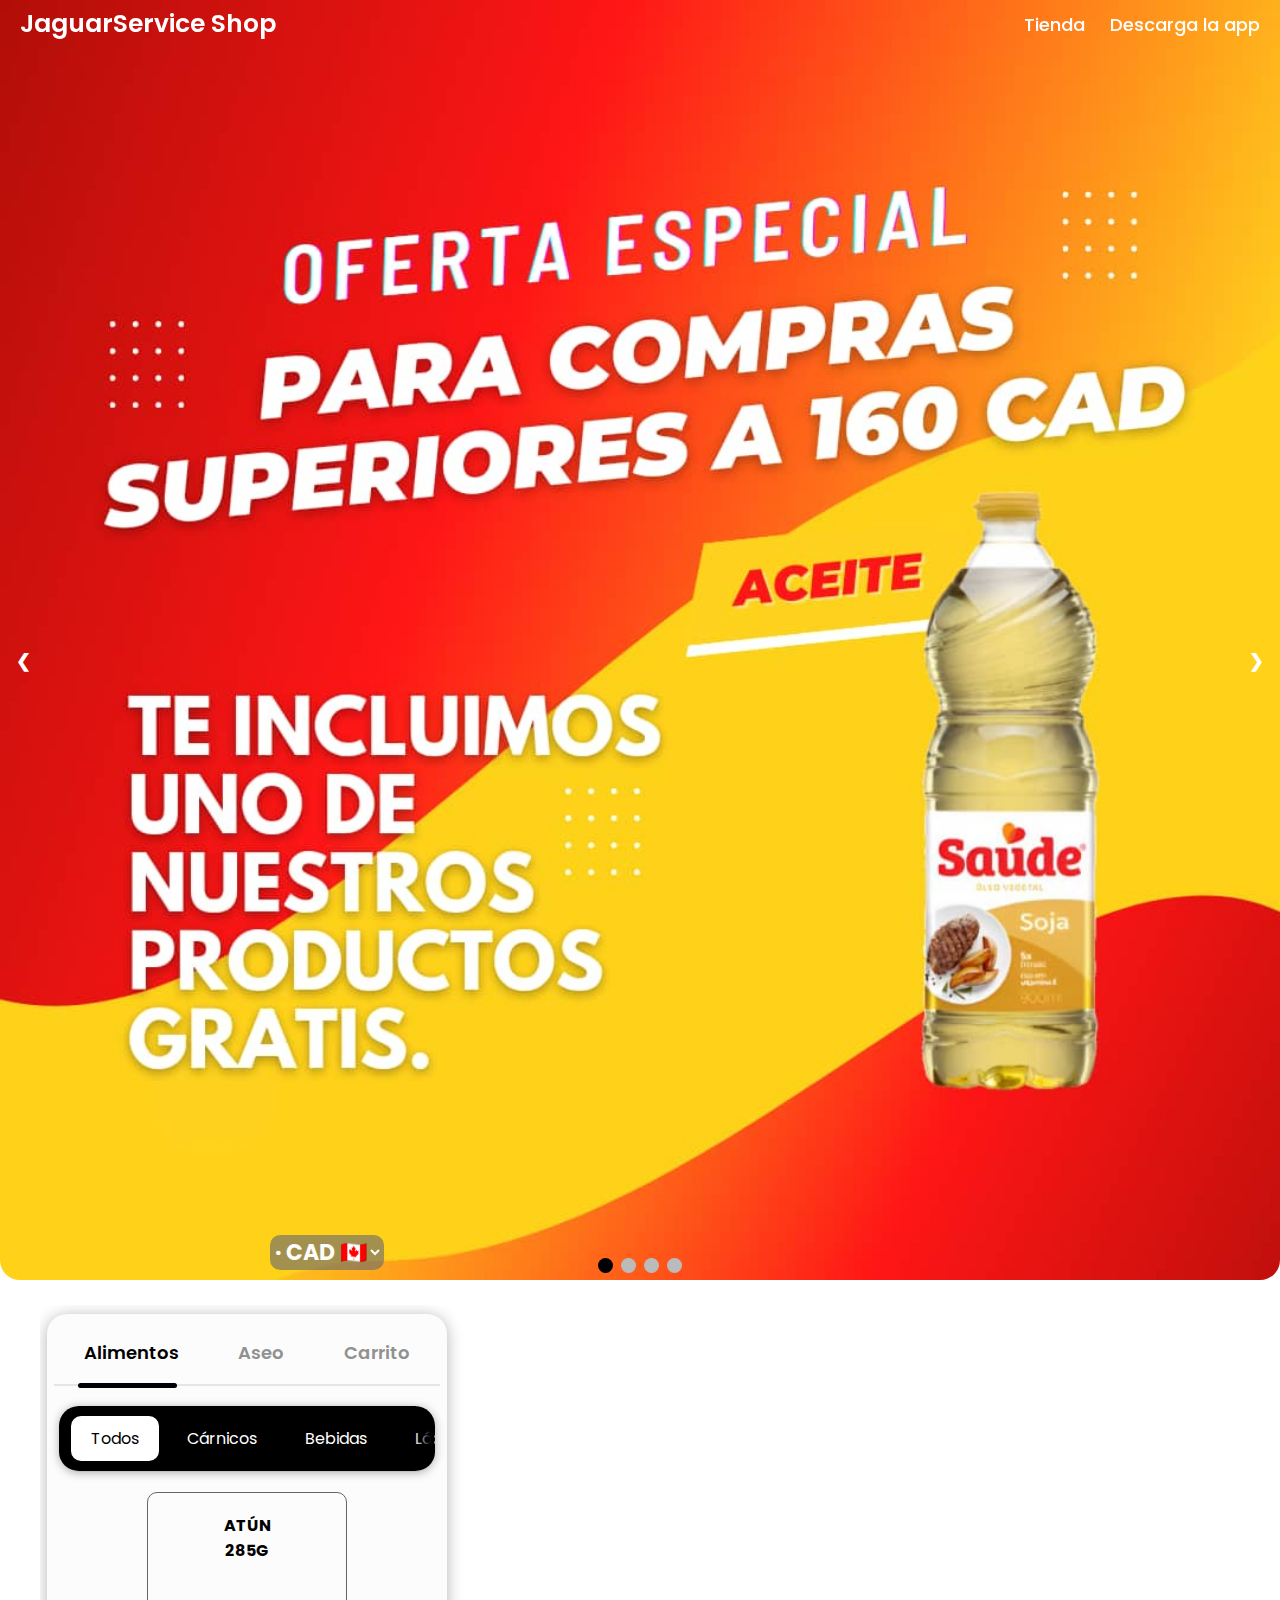
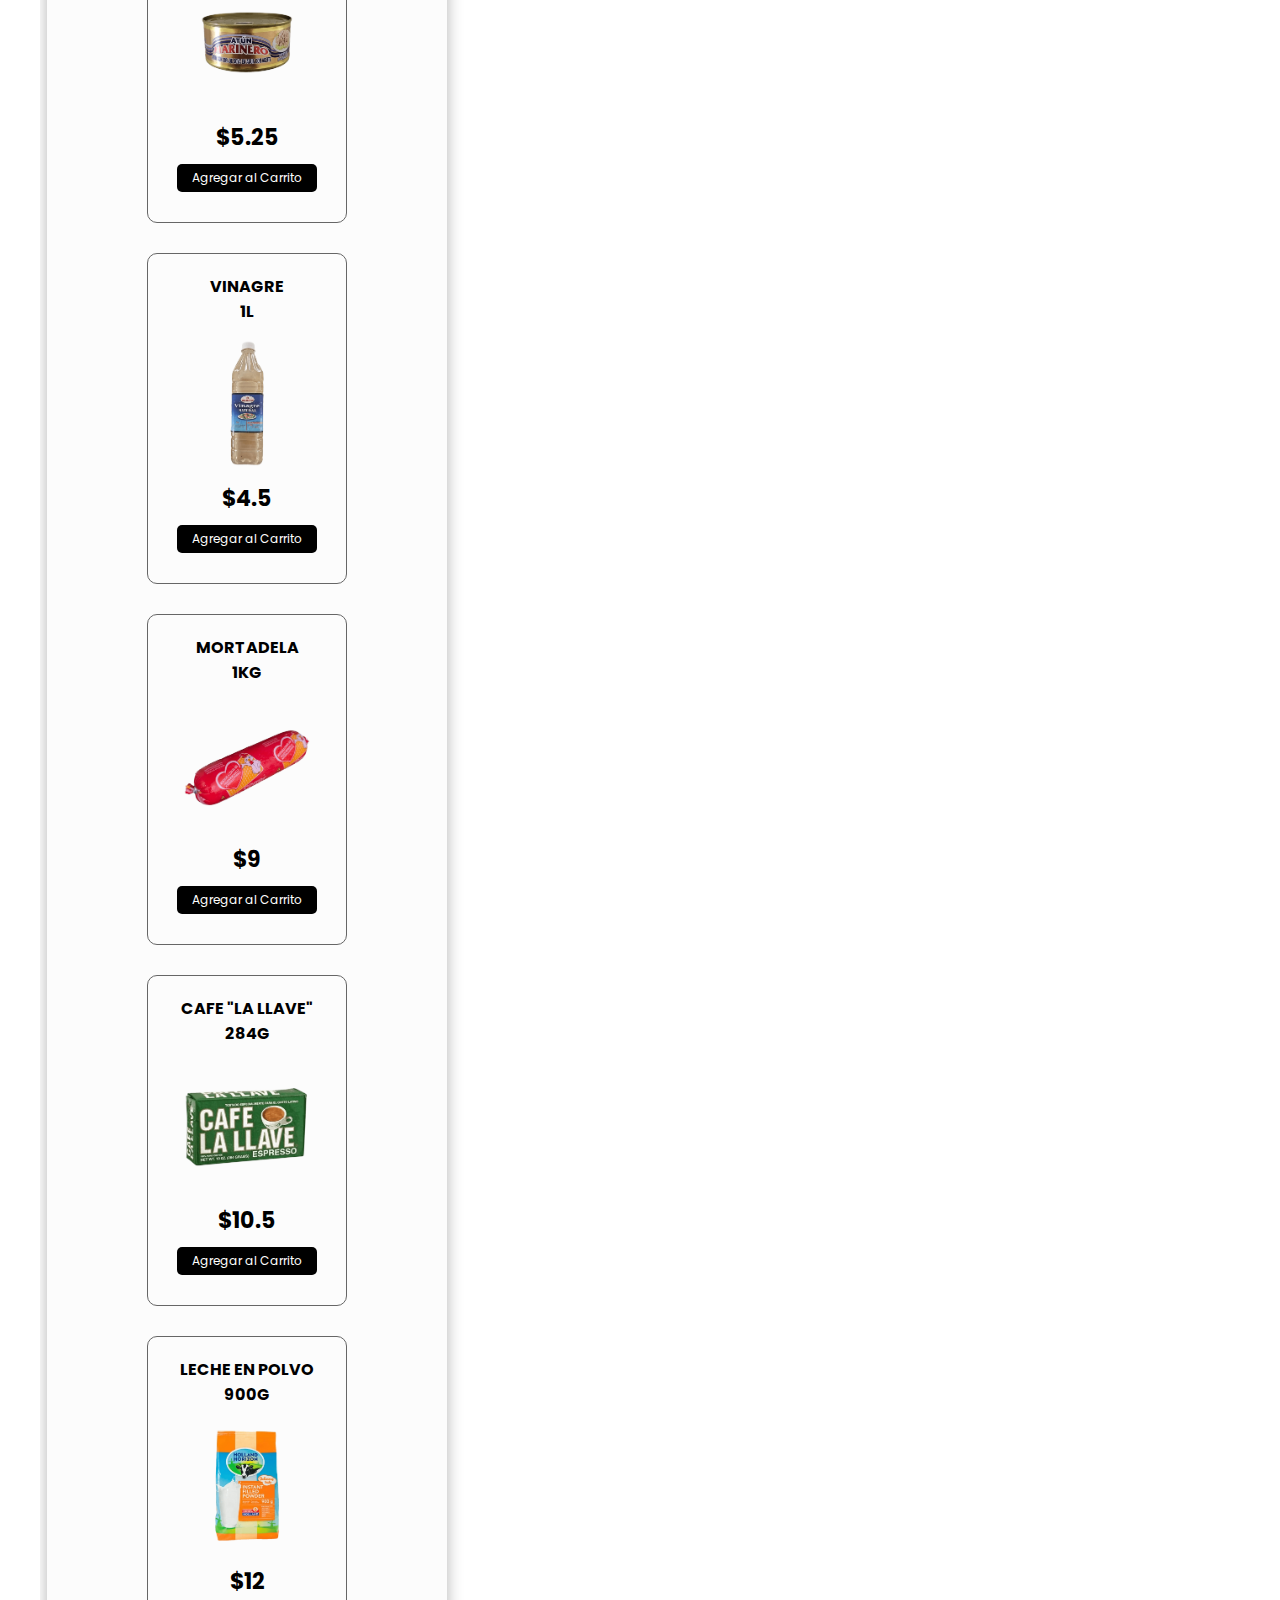
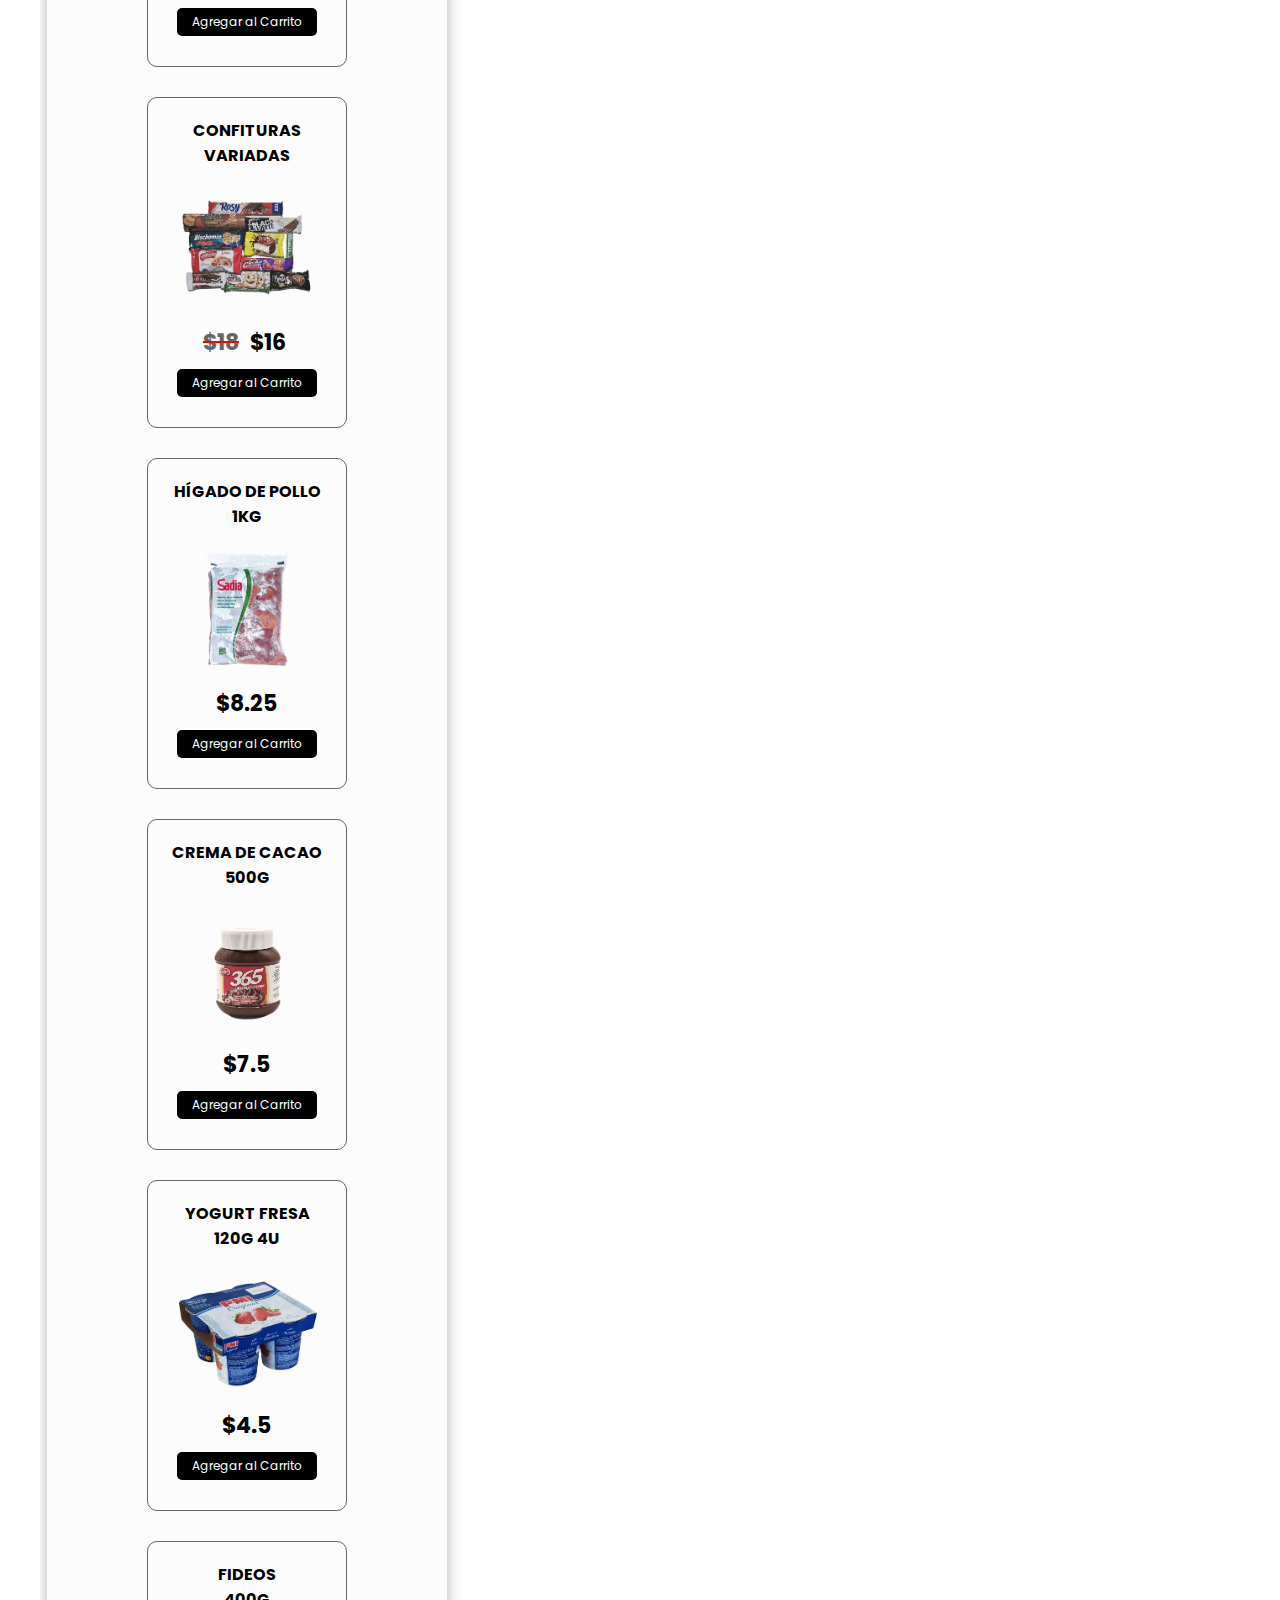
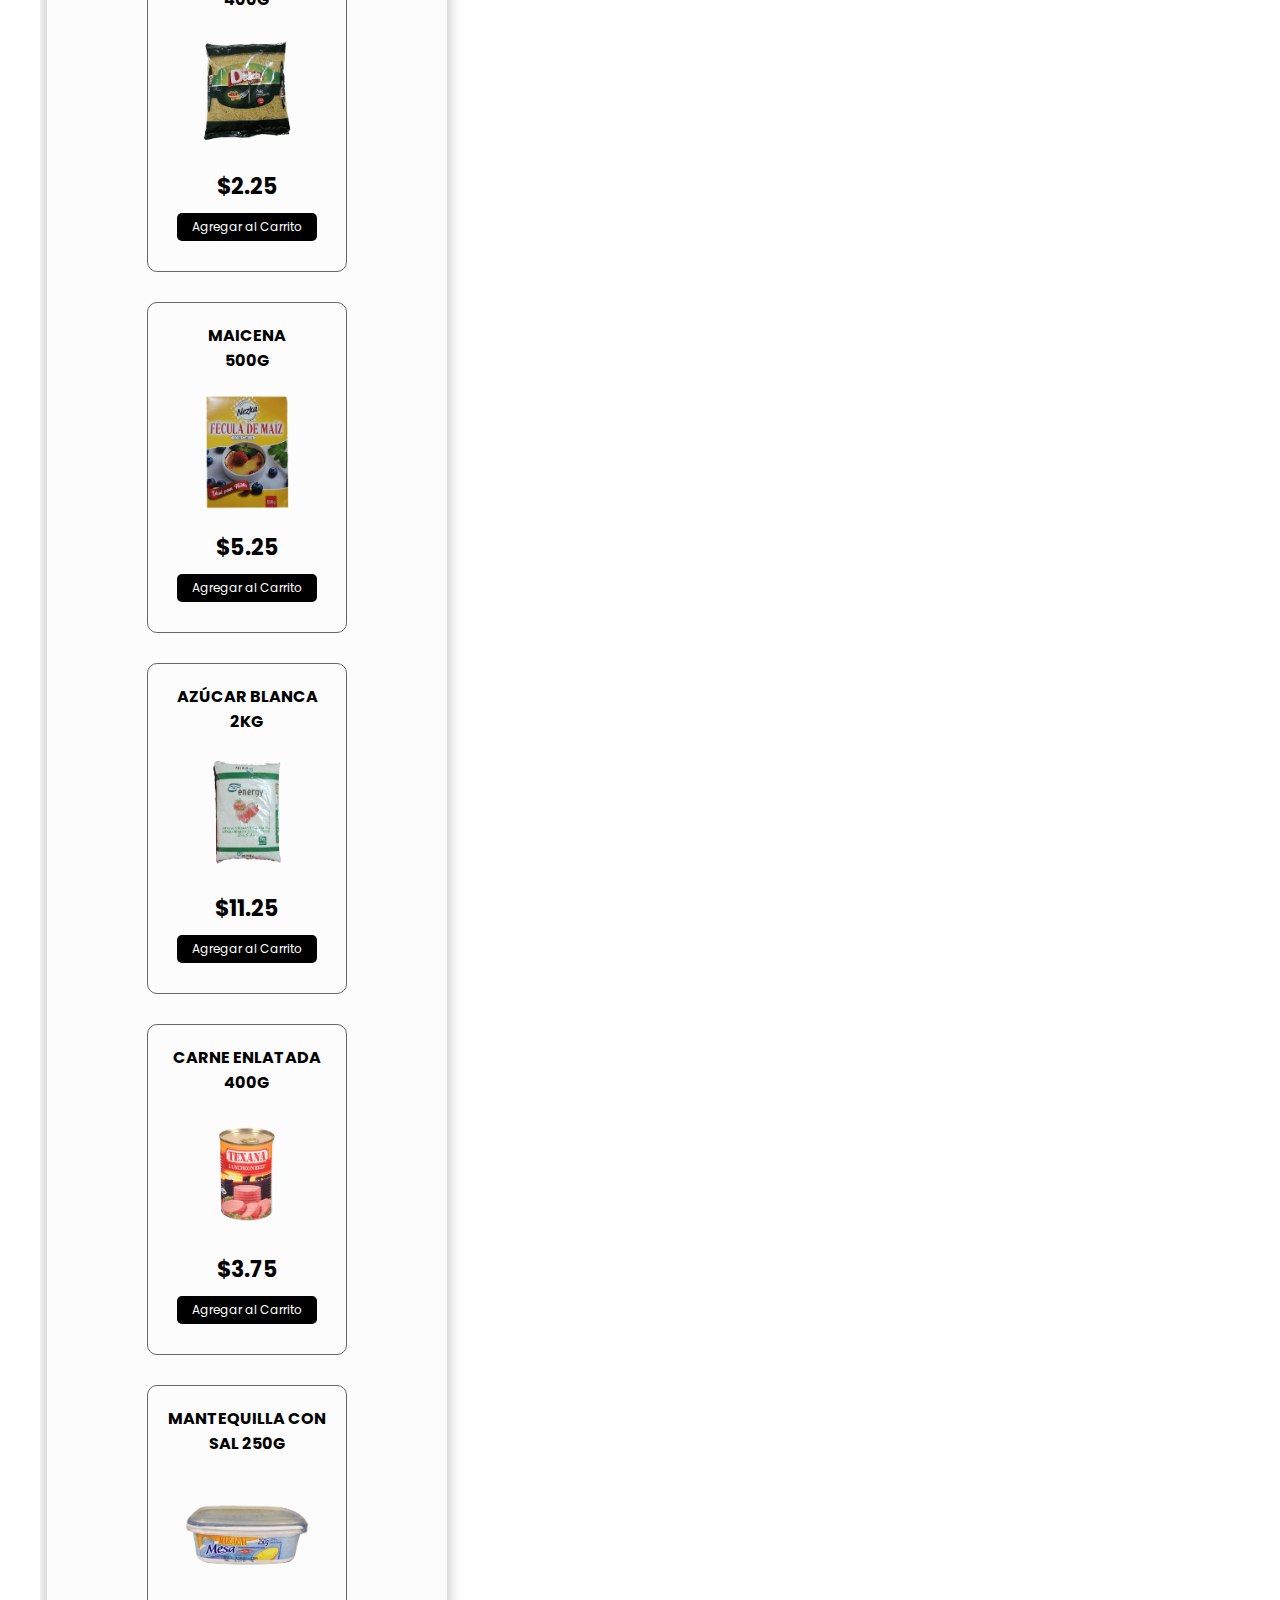
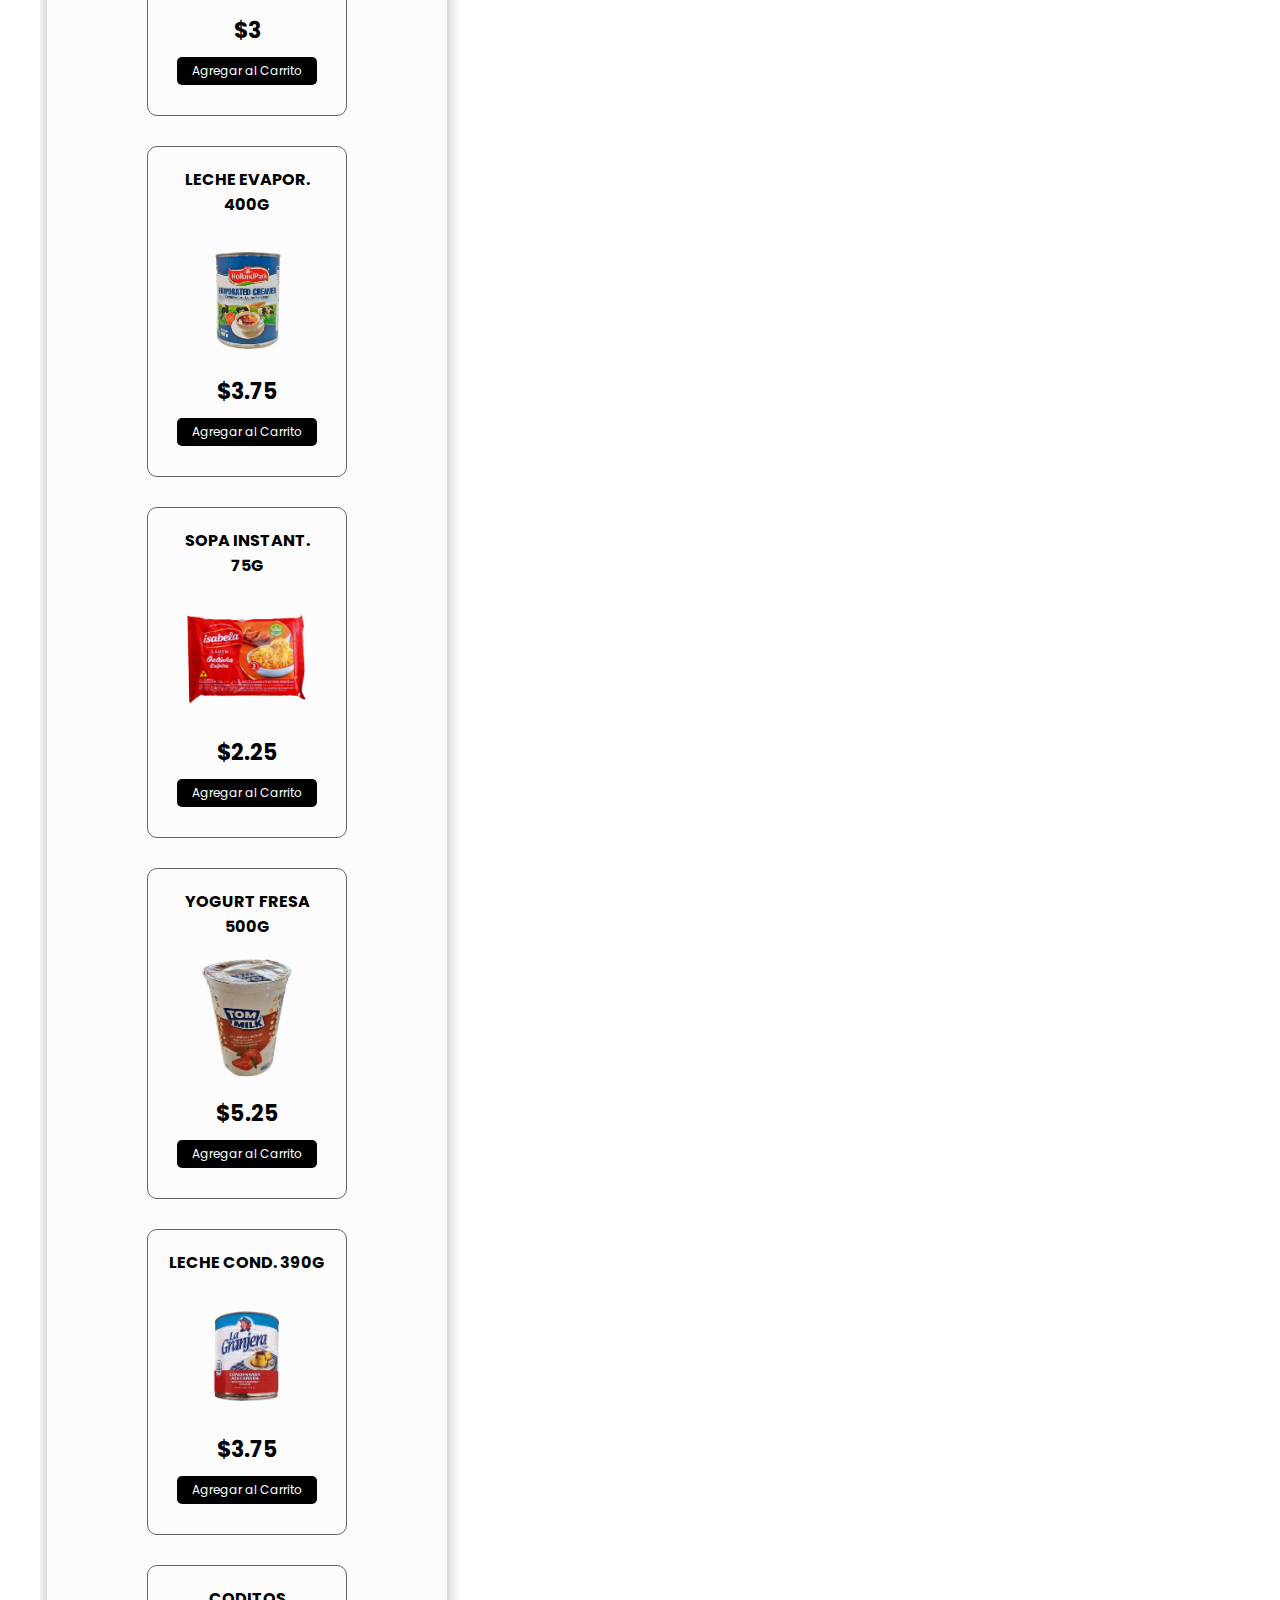
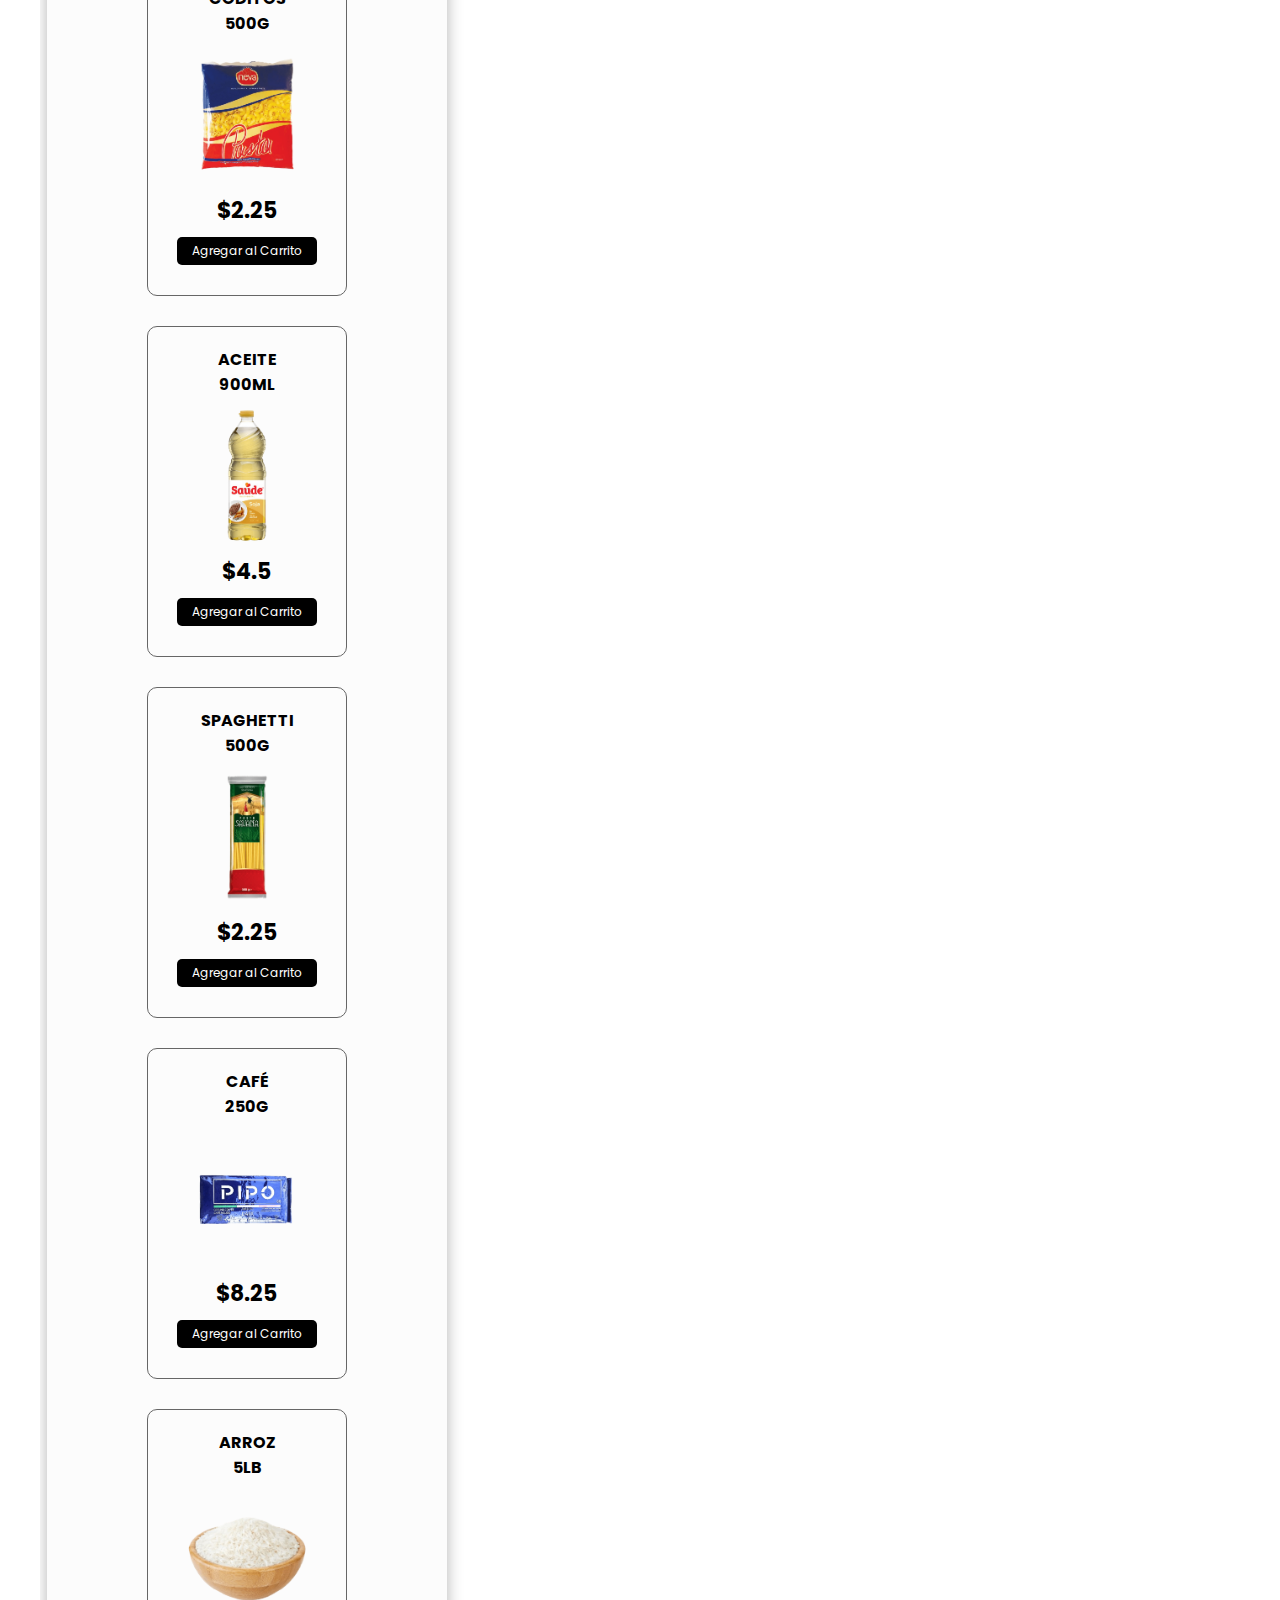
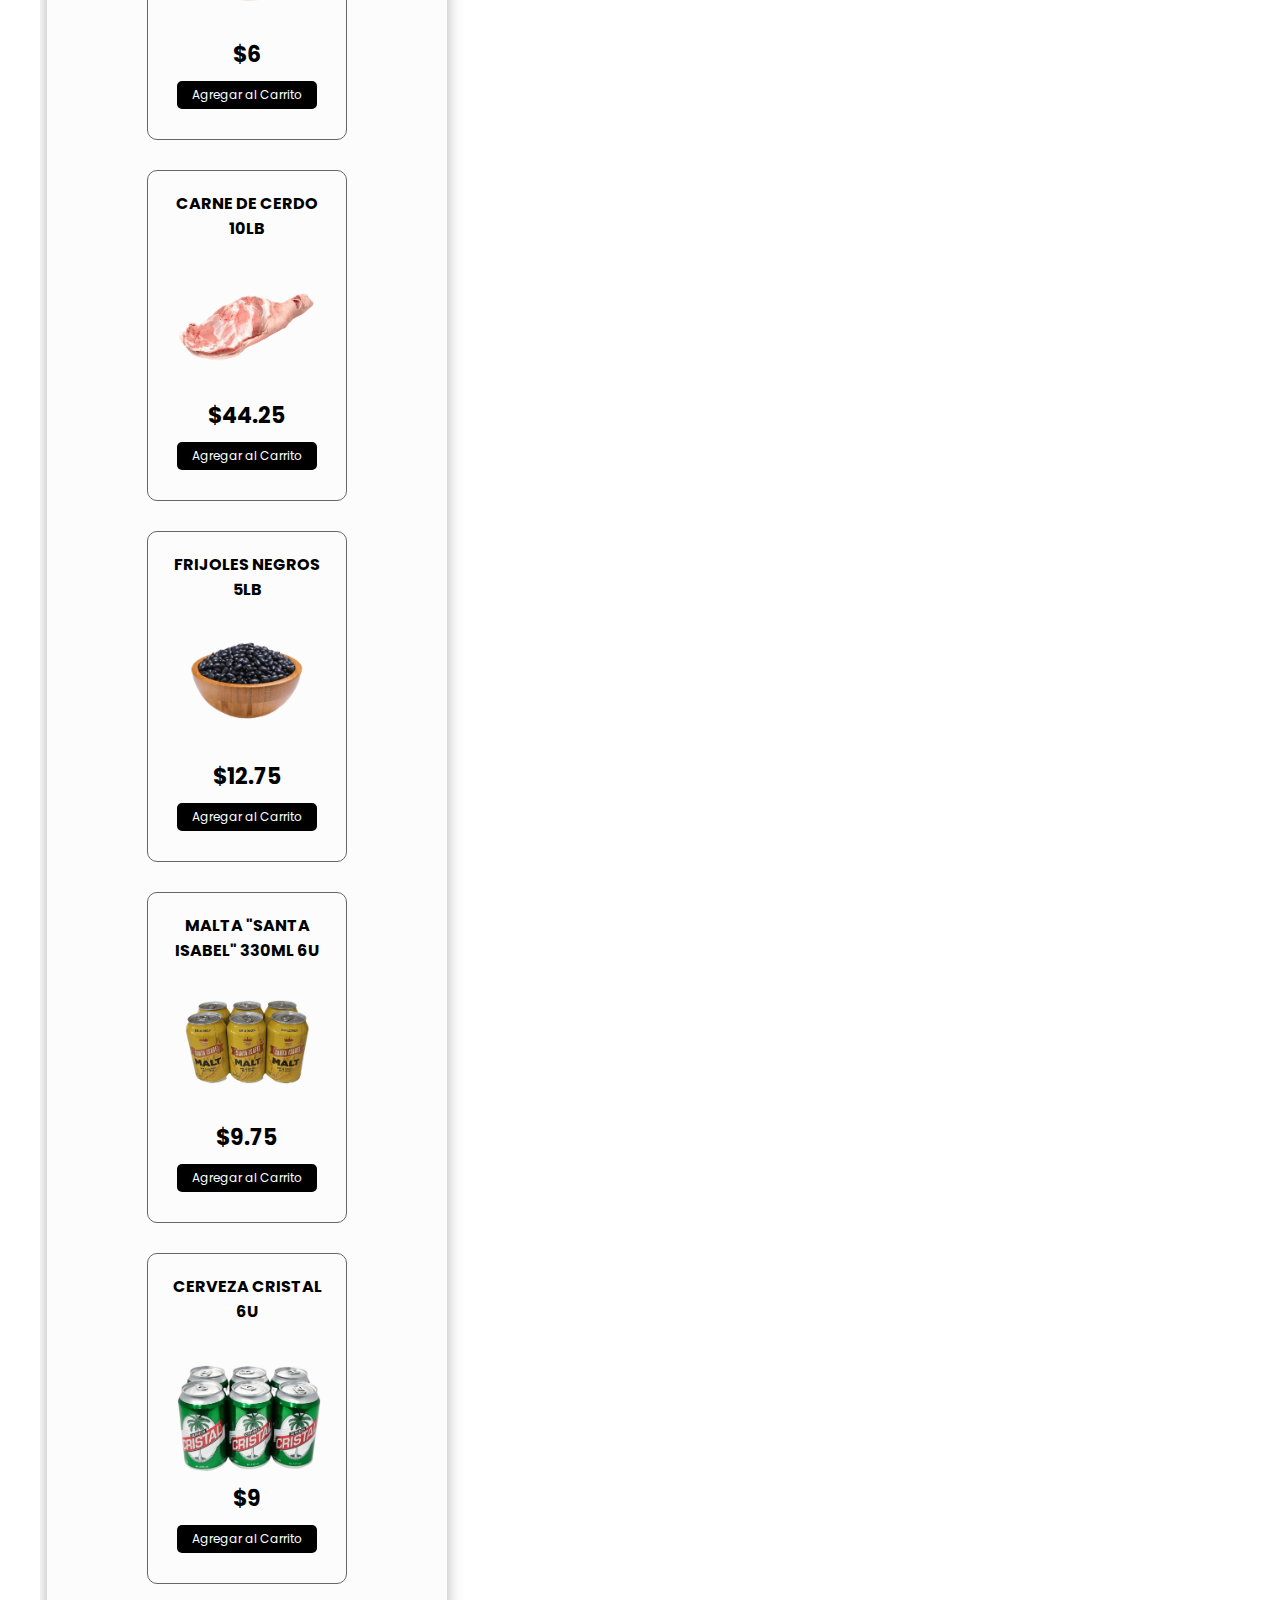
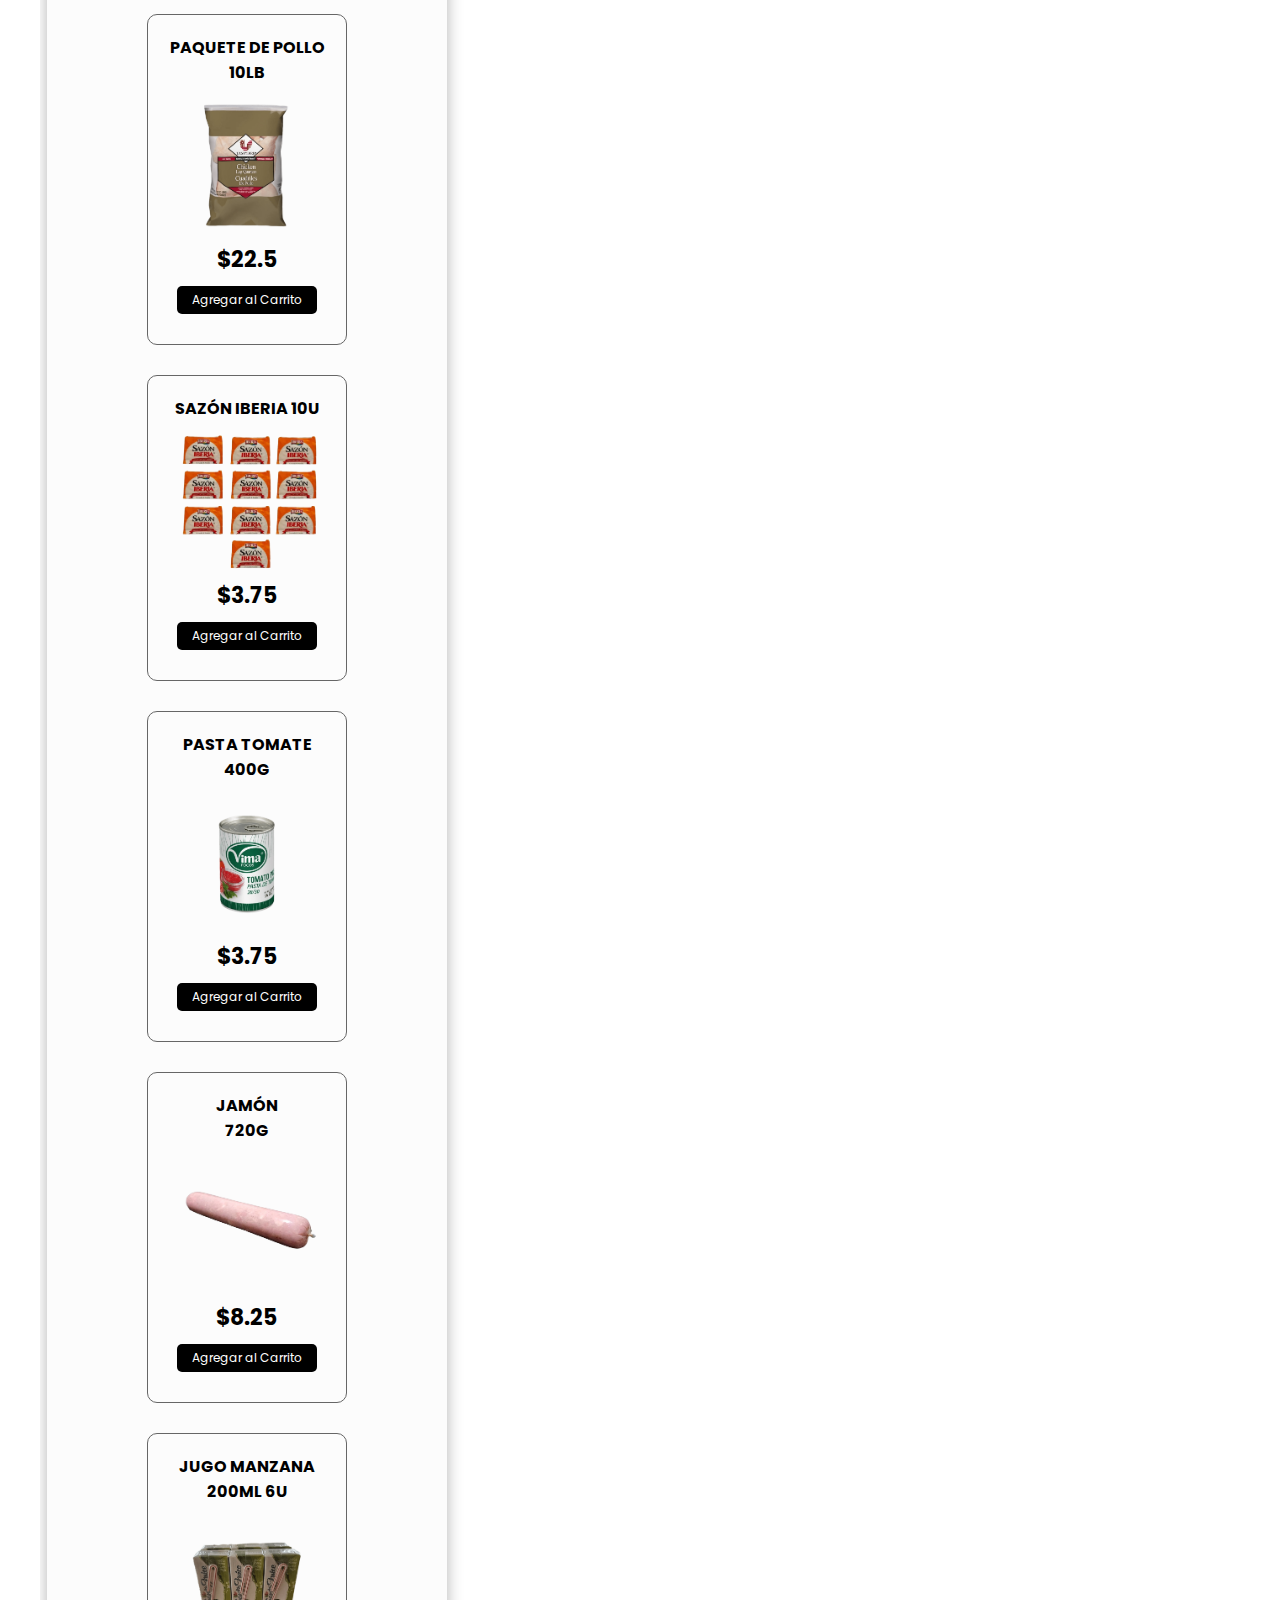
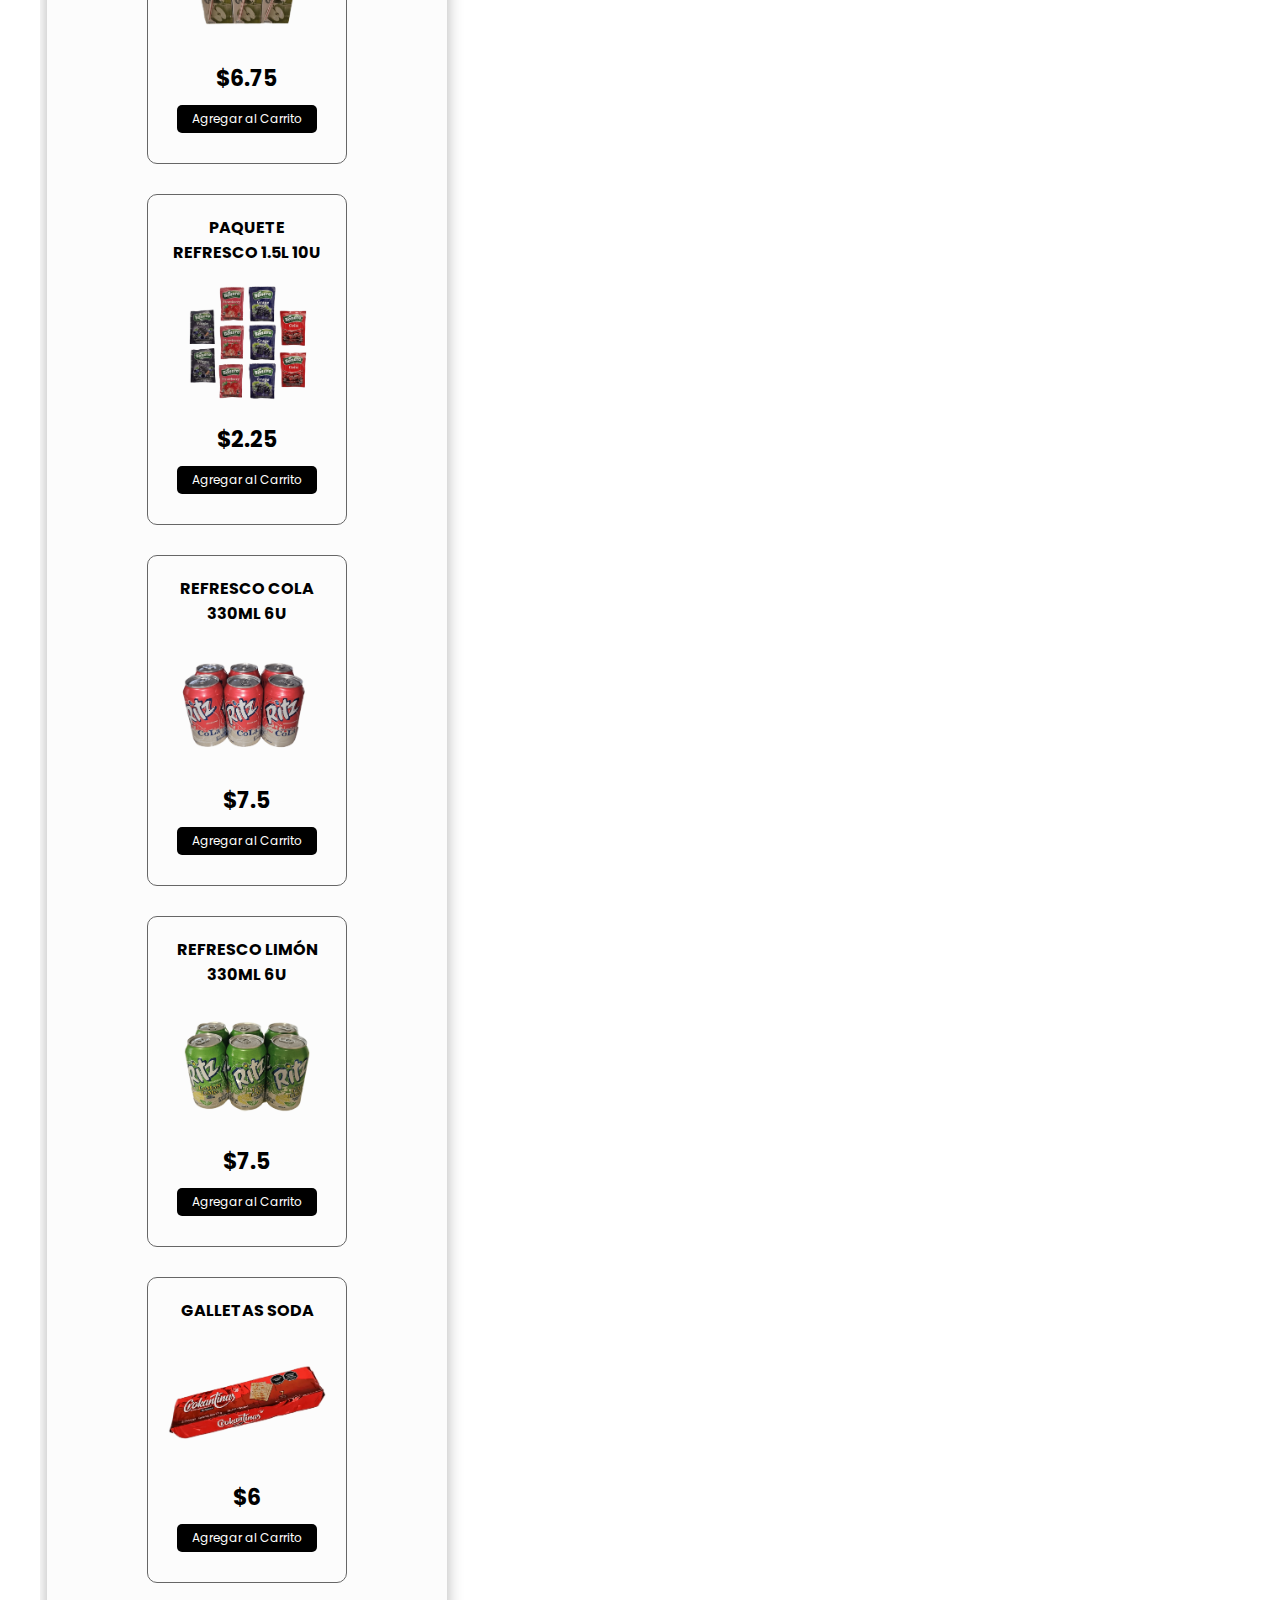
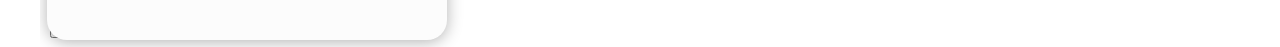
==== commit a537873f: "Update cad.html" ====
--- a/cad.html
+++ b/cad.html
@@ -181,12 +181,12 @@
                                 <span class="precio-item">$2.25</span>
                                 <button class="boton-item">Agregar al Carrito</button>
                             </div>
-                            <div class="item" data-name="carnicos">
+                            <!--<div class="item" data-name="carnicos">
                                 <span class="titulo-item">Picadillo especial 400g</span>
                                 <img src="img/70.png" alt="" class="img-item">
                                 <span class="precio-item">$3</span>
                                 <button class="boton-item">Agregar al Carrito</button>
-                            </div>
+                            </div>-->
                             <div class="item" data-name="varios">
                                 <span class="titulo-item">Maicena <br> 500g</span>
                                 <img src="img/68.png" alt="" class="img-item">
@@ -338,12 +338,12 @@
                                 <span class="precio-item">$3.75</span>
                                 <button class="boton-item">Agregar al Carrito</button>
                             </div>-->
-                            <!--<div class="item" data-name="carnicos">
+                            <div class="item" data-name="carnicos">
                                 <span class="titulo-item">Jamón <br> 720g</span>
                                 <img src="img/30.png" alt="" class="img-item">
                                 <span class="precio-item">$8.25</span>
                                 <button class="boton-item">Agregar al Carrito</button>
-                            </div>-->
+                            </div>
                             <!--<div class="item" data-name="carnicos">
                                 <span class="titulo-item">Mortadella <br> 1kg</span>
                                 <img src="img/38.png" alt="" class="img-item">
@@ -362,12 +362,12 @@
                                 <span class="precio-item">$2.25</span>
                                 <button class="boton-item">Agregar al Carrito</button>
                             </div>
-                            <div class="item" data-name="bebidas">
+                            <!--<div class="item" data-name="bebidas">
                                 <span class="titulo-item">Cerveza Hollandia 330ml 6u</span>
                                 <img src="img/58.png" alt="" class="img-item">
                                 <span class="precio-item">$7.5</span>
                                 <button class="boton-item">Agregar al Carrito</button>
-                            </div>
+                            </div>-->
                             <div class="item" data-name="bebidas">
                                 <span class="titulo-item">Refresco Cola 330ml 6u</span>
                                 <img src="img/37.png" alt="" class="img-item">
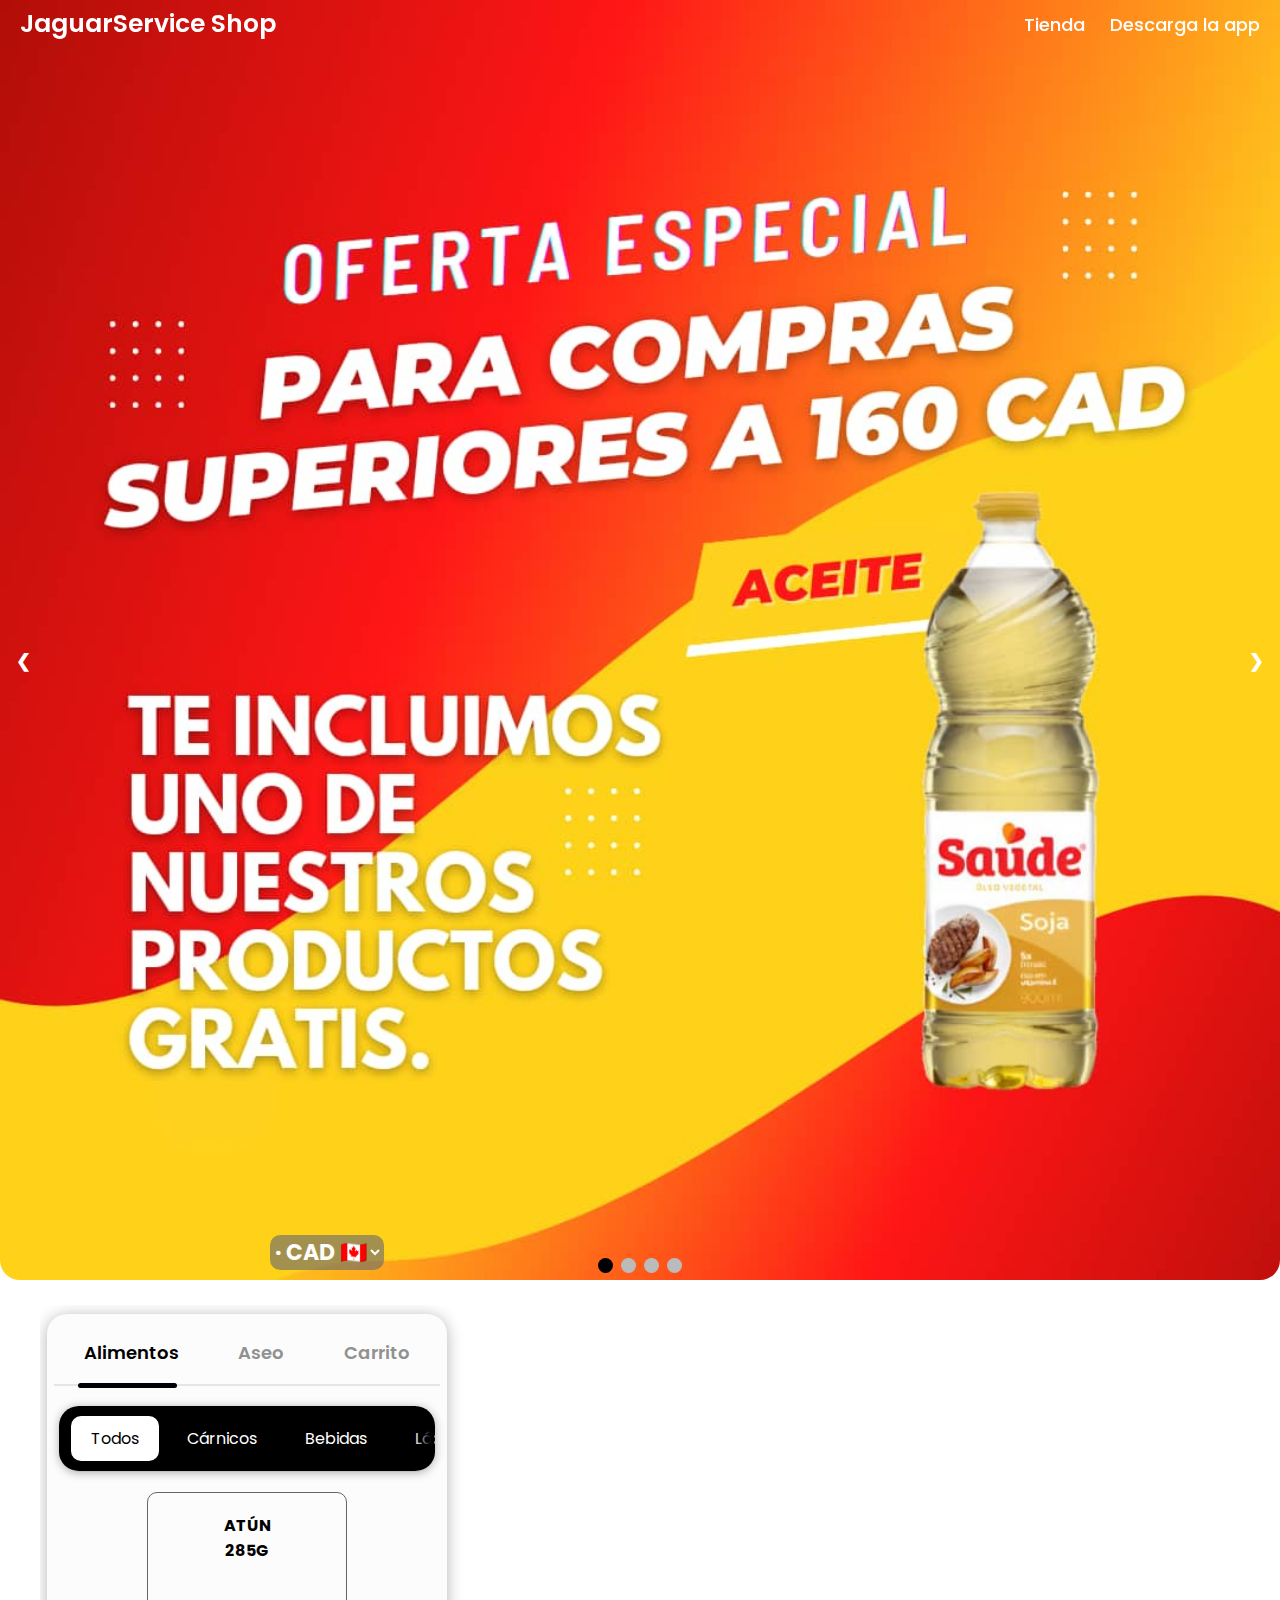
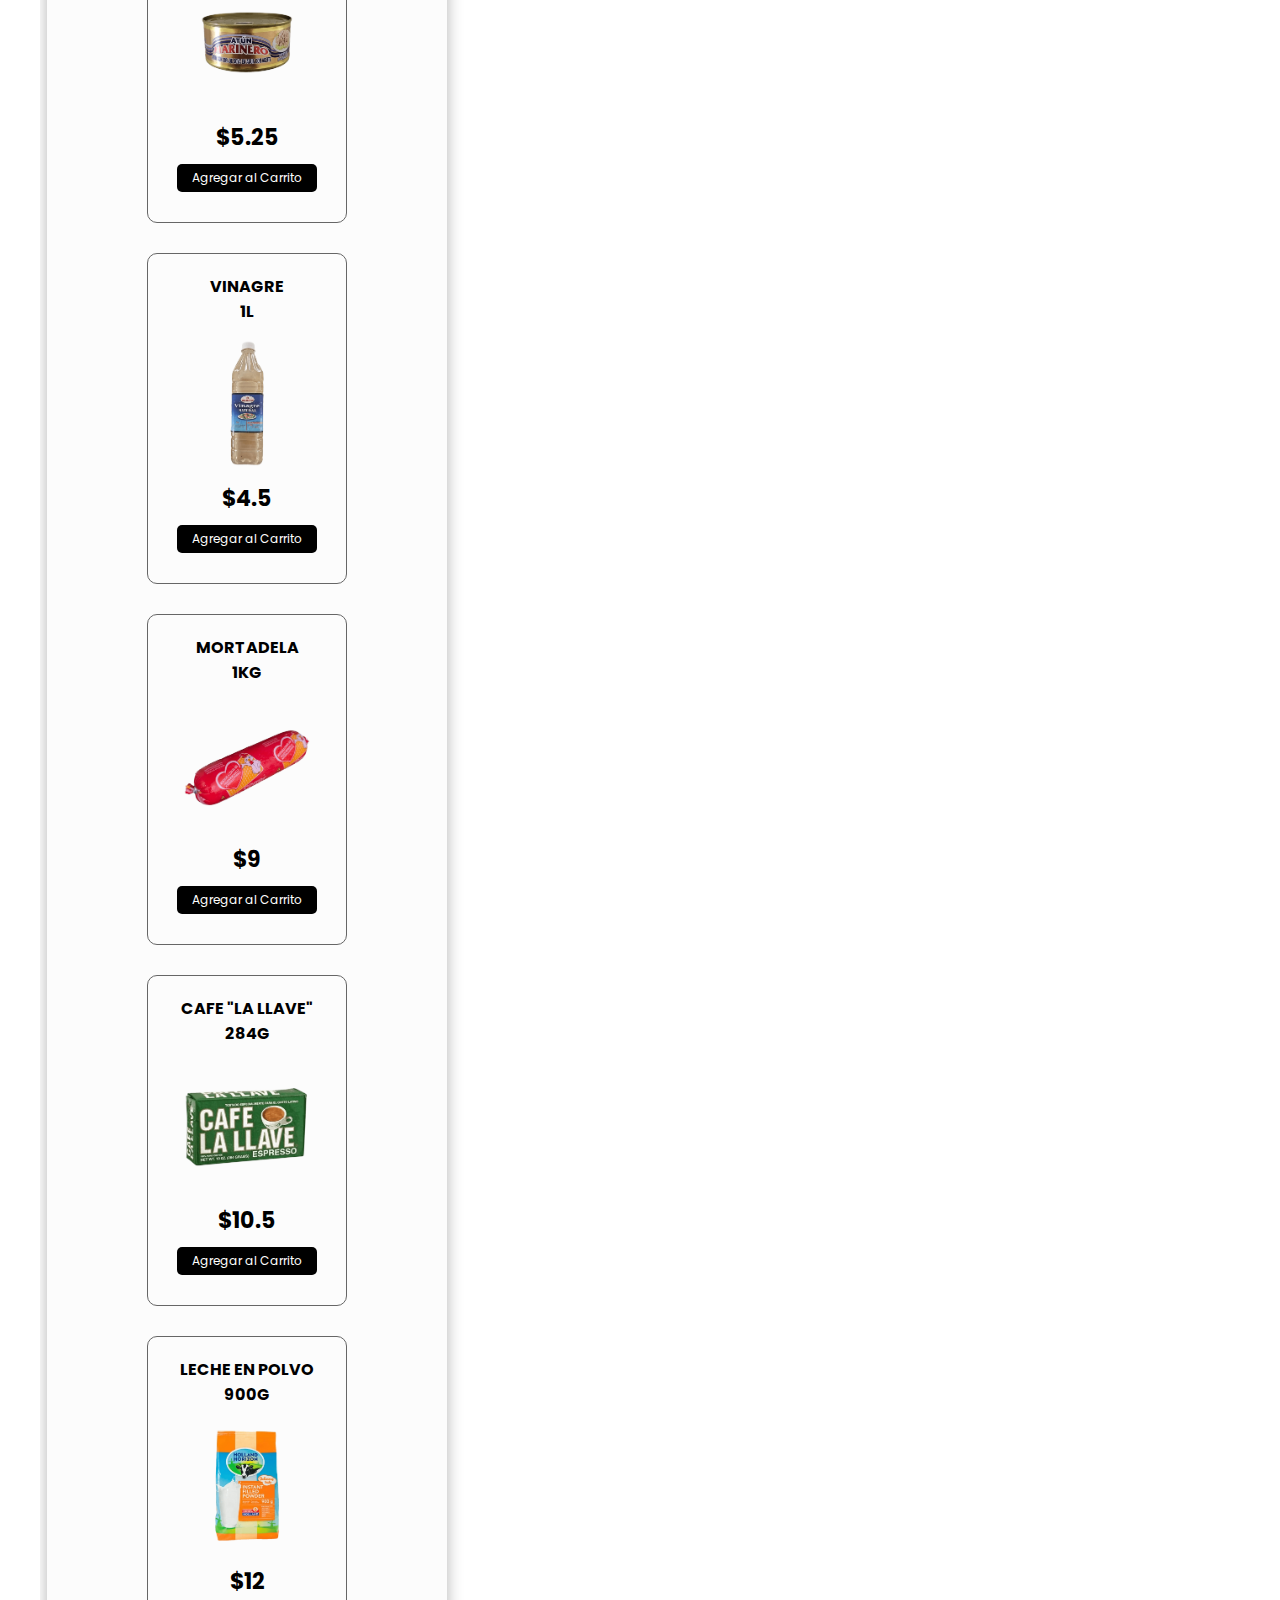
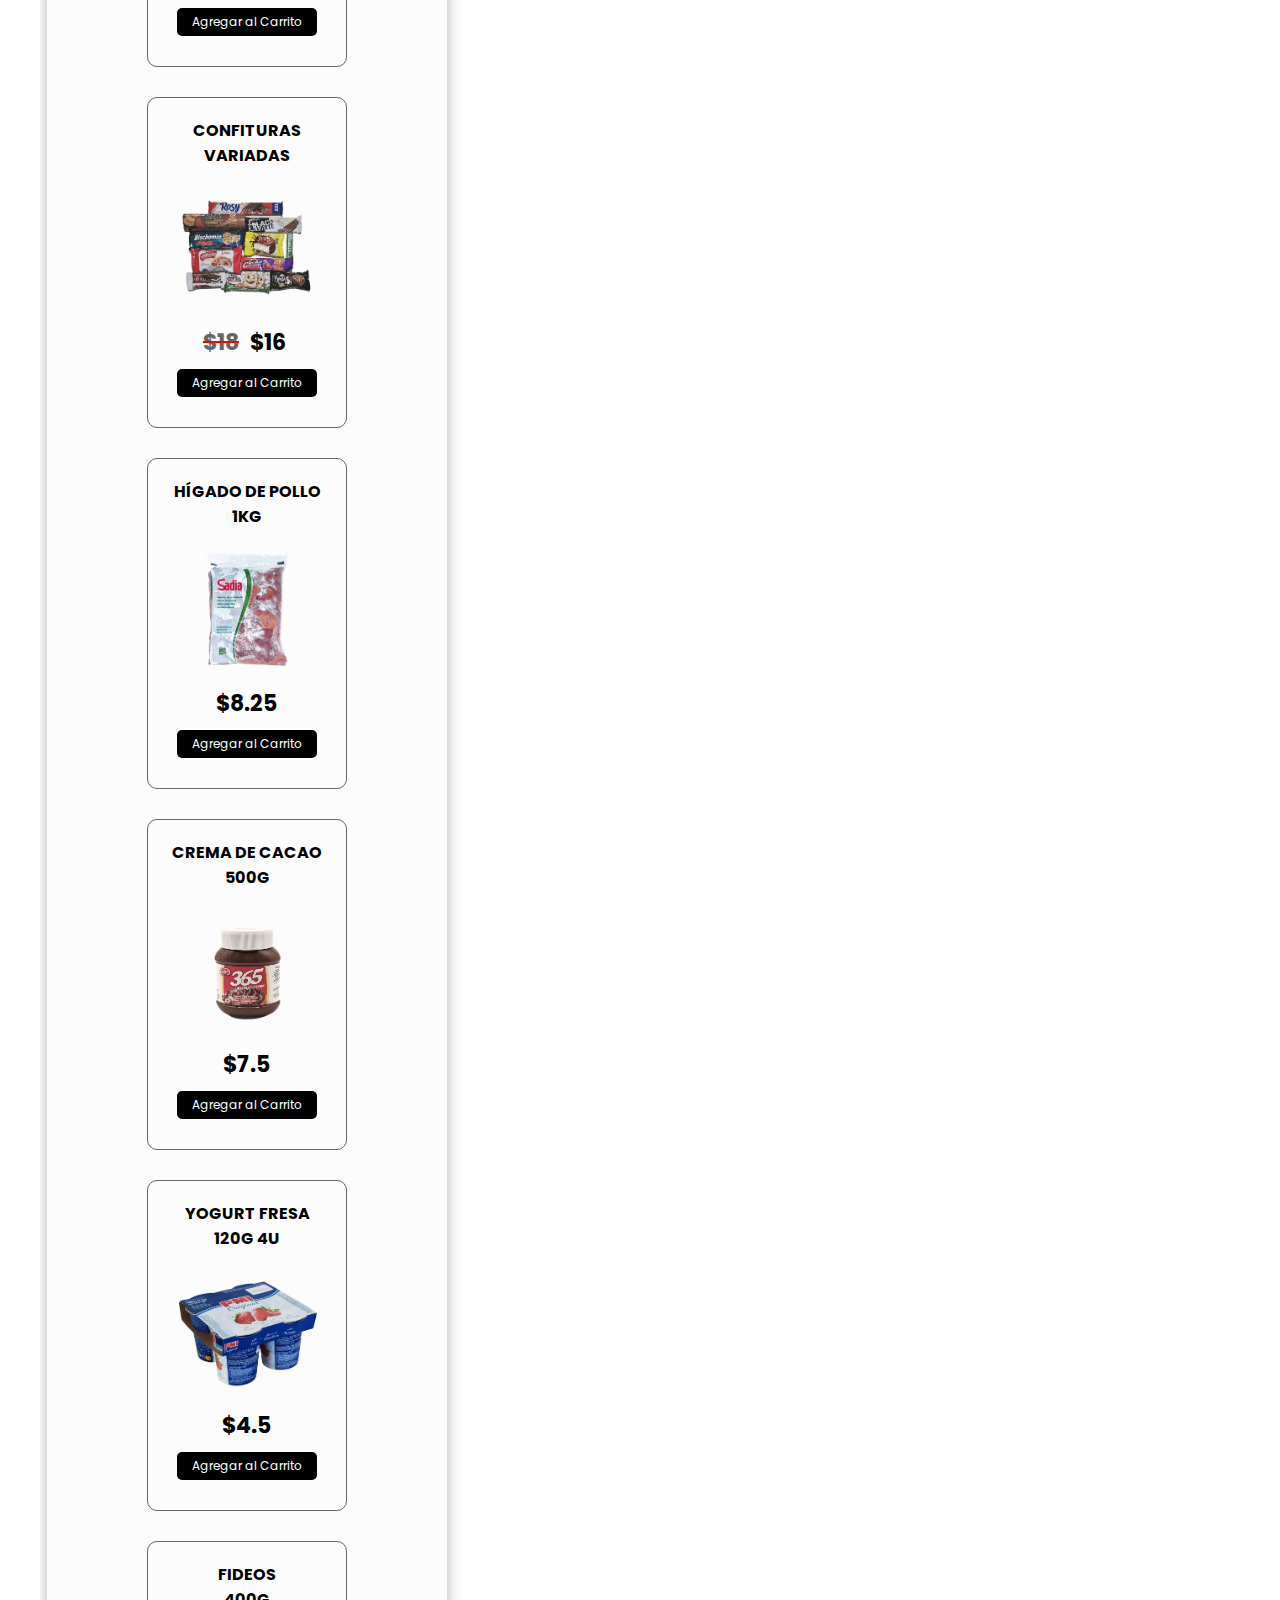
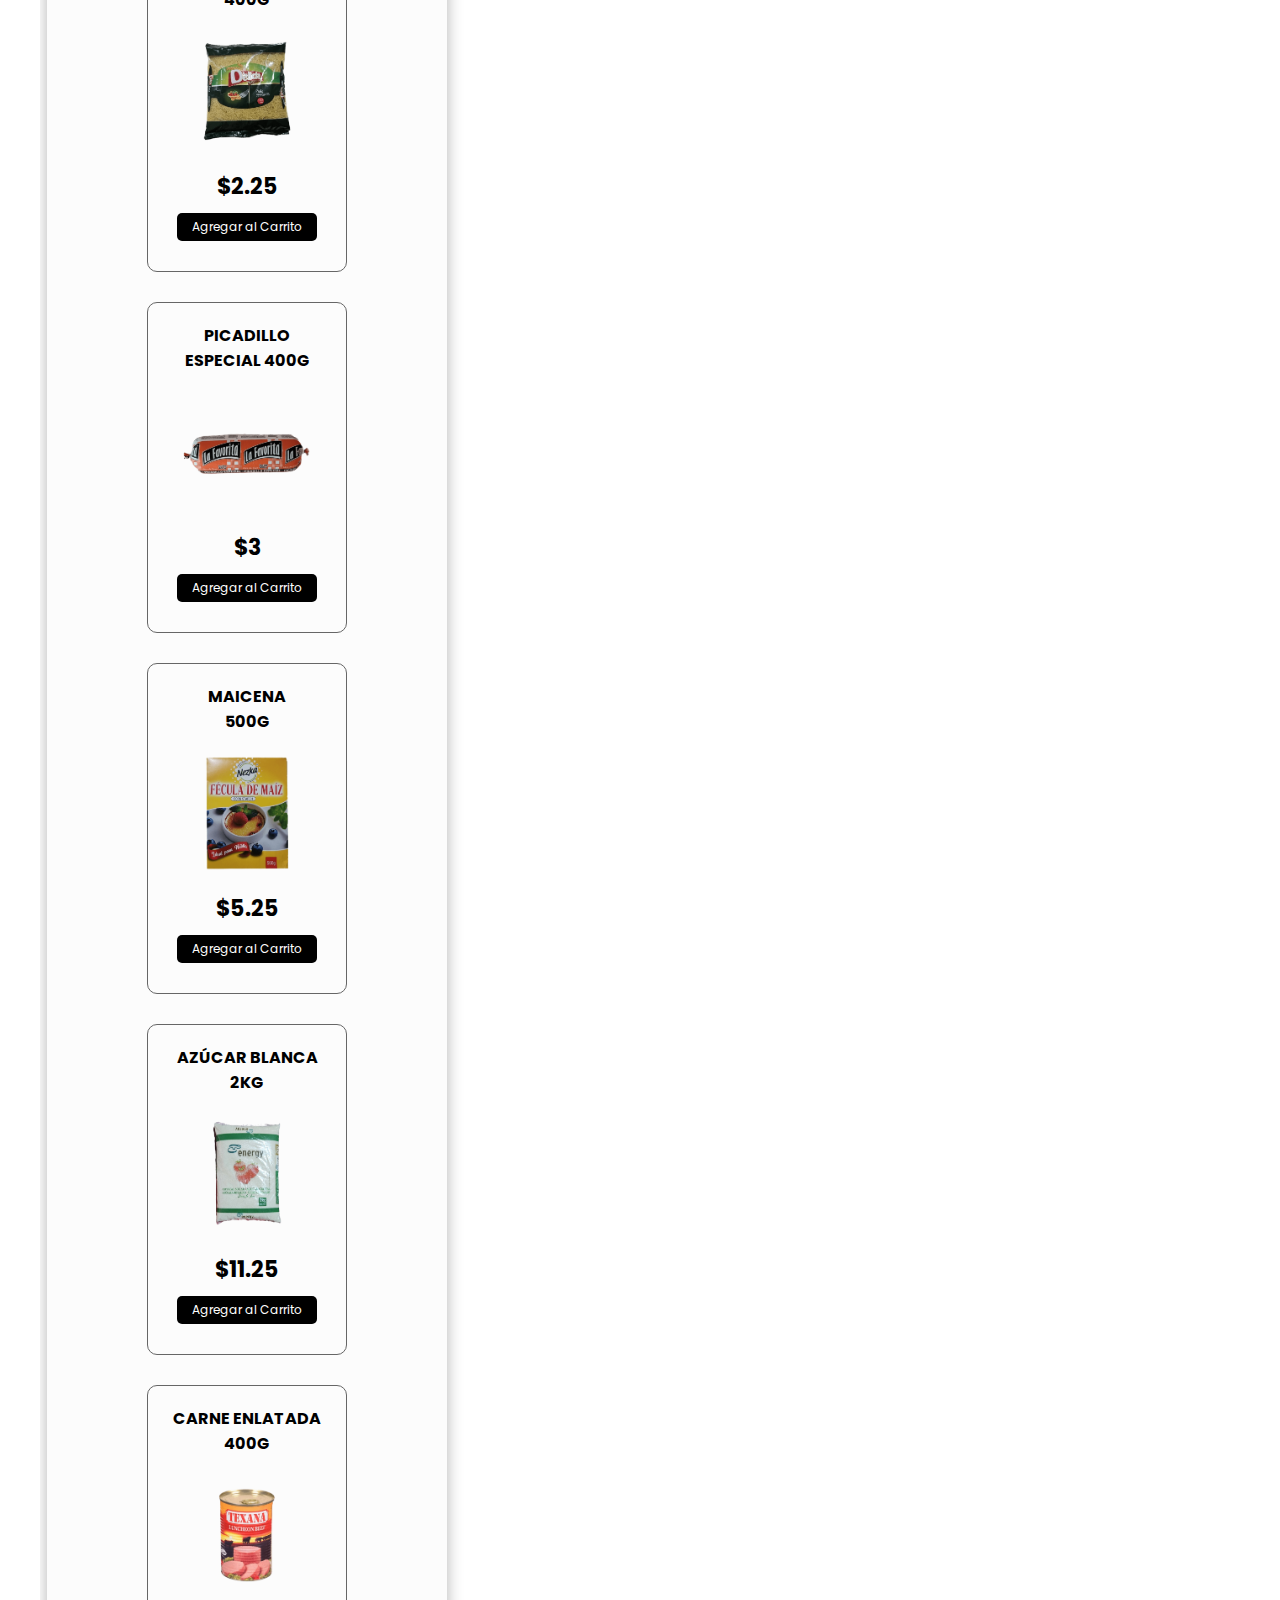
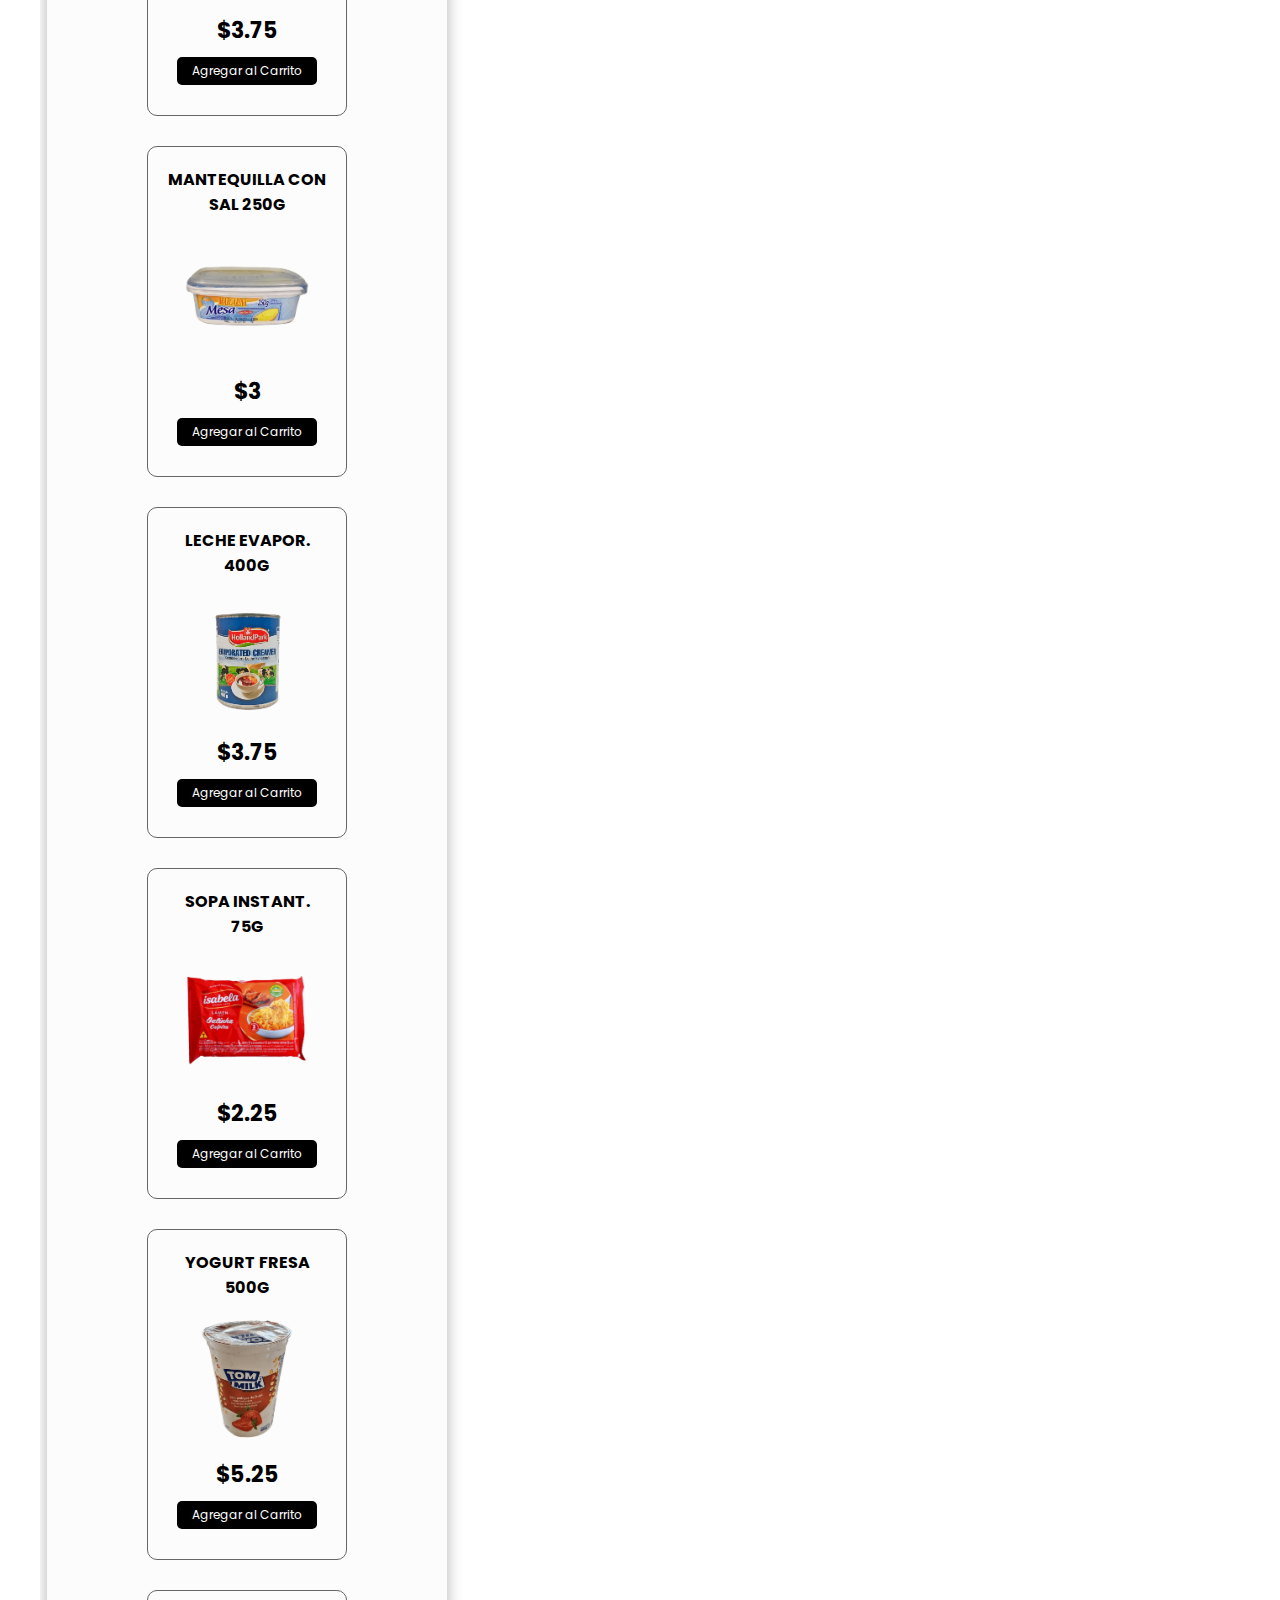
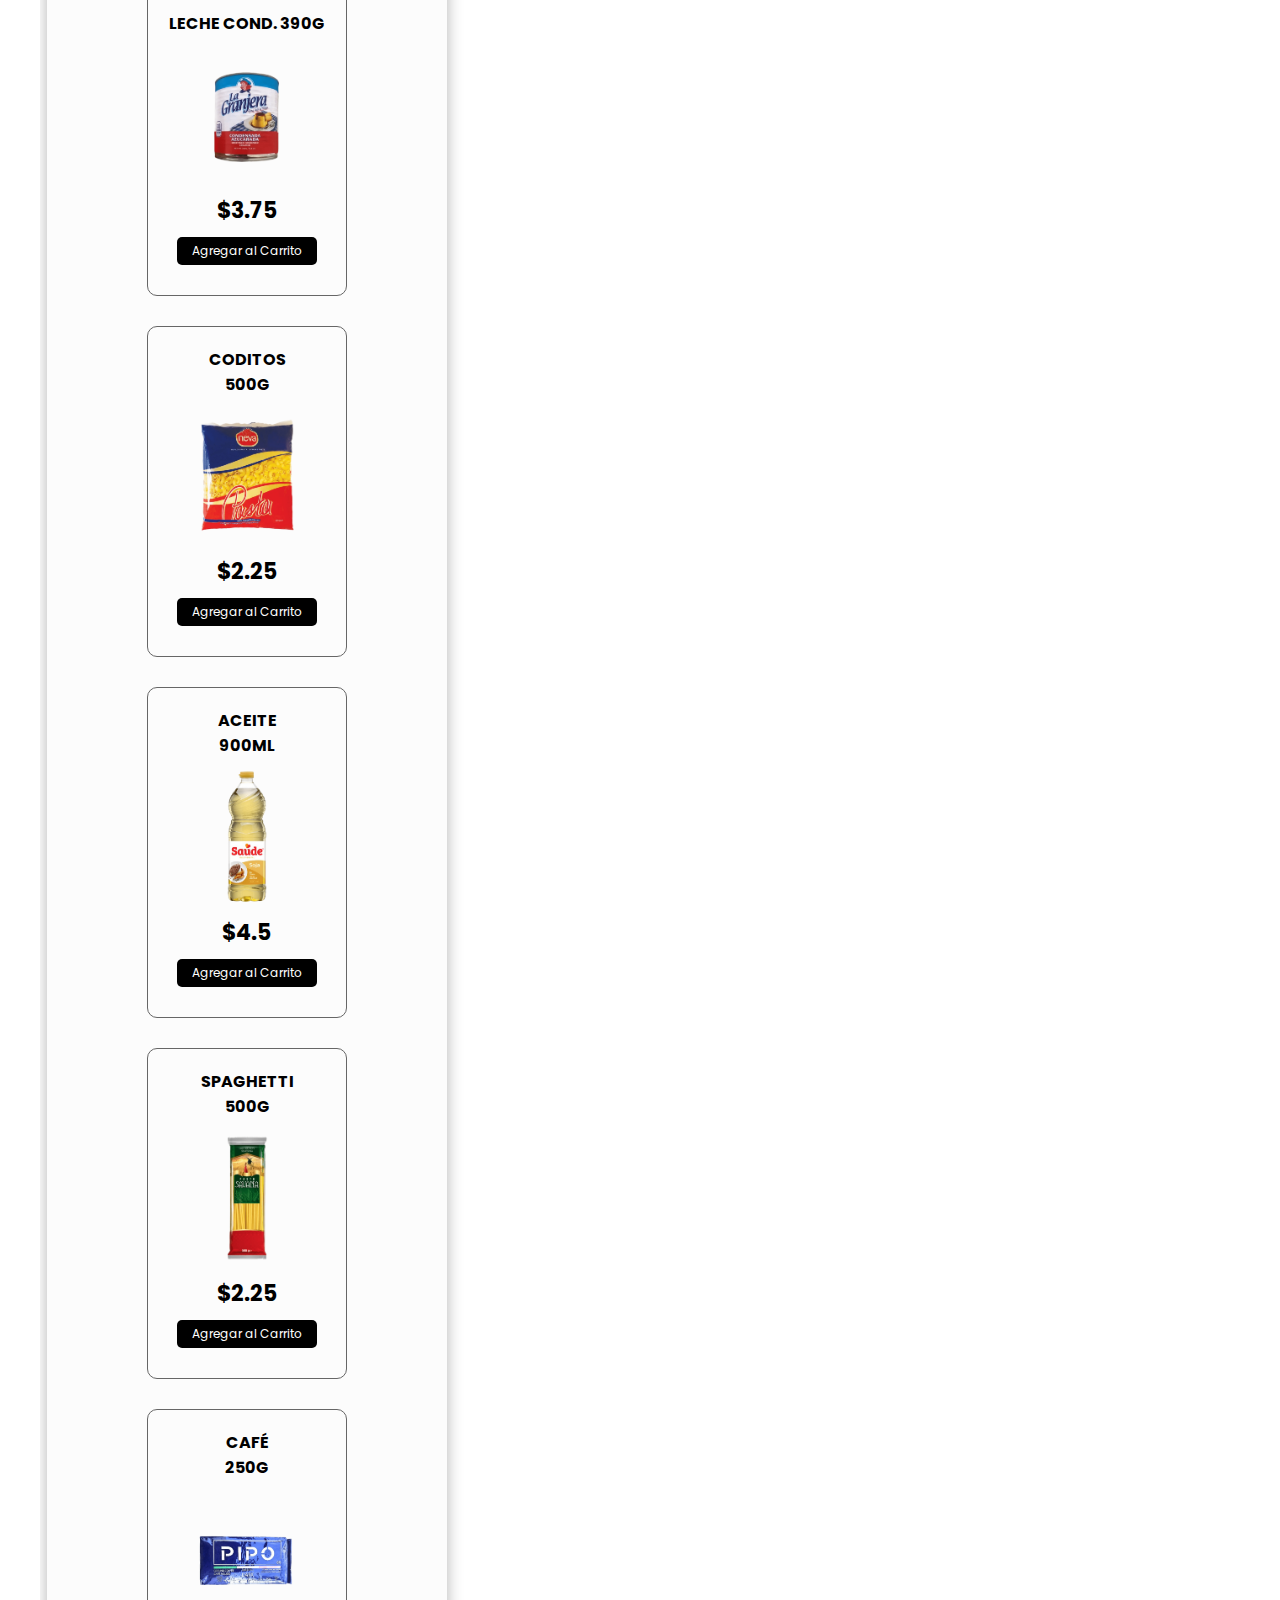
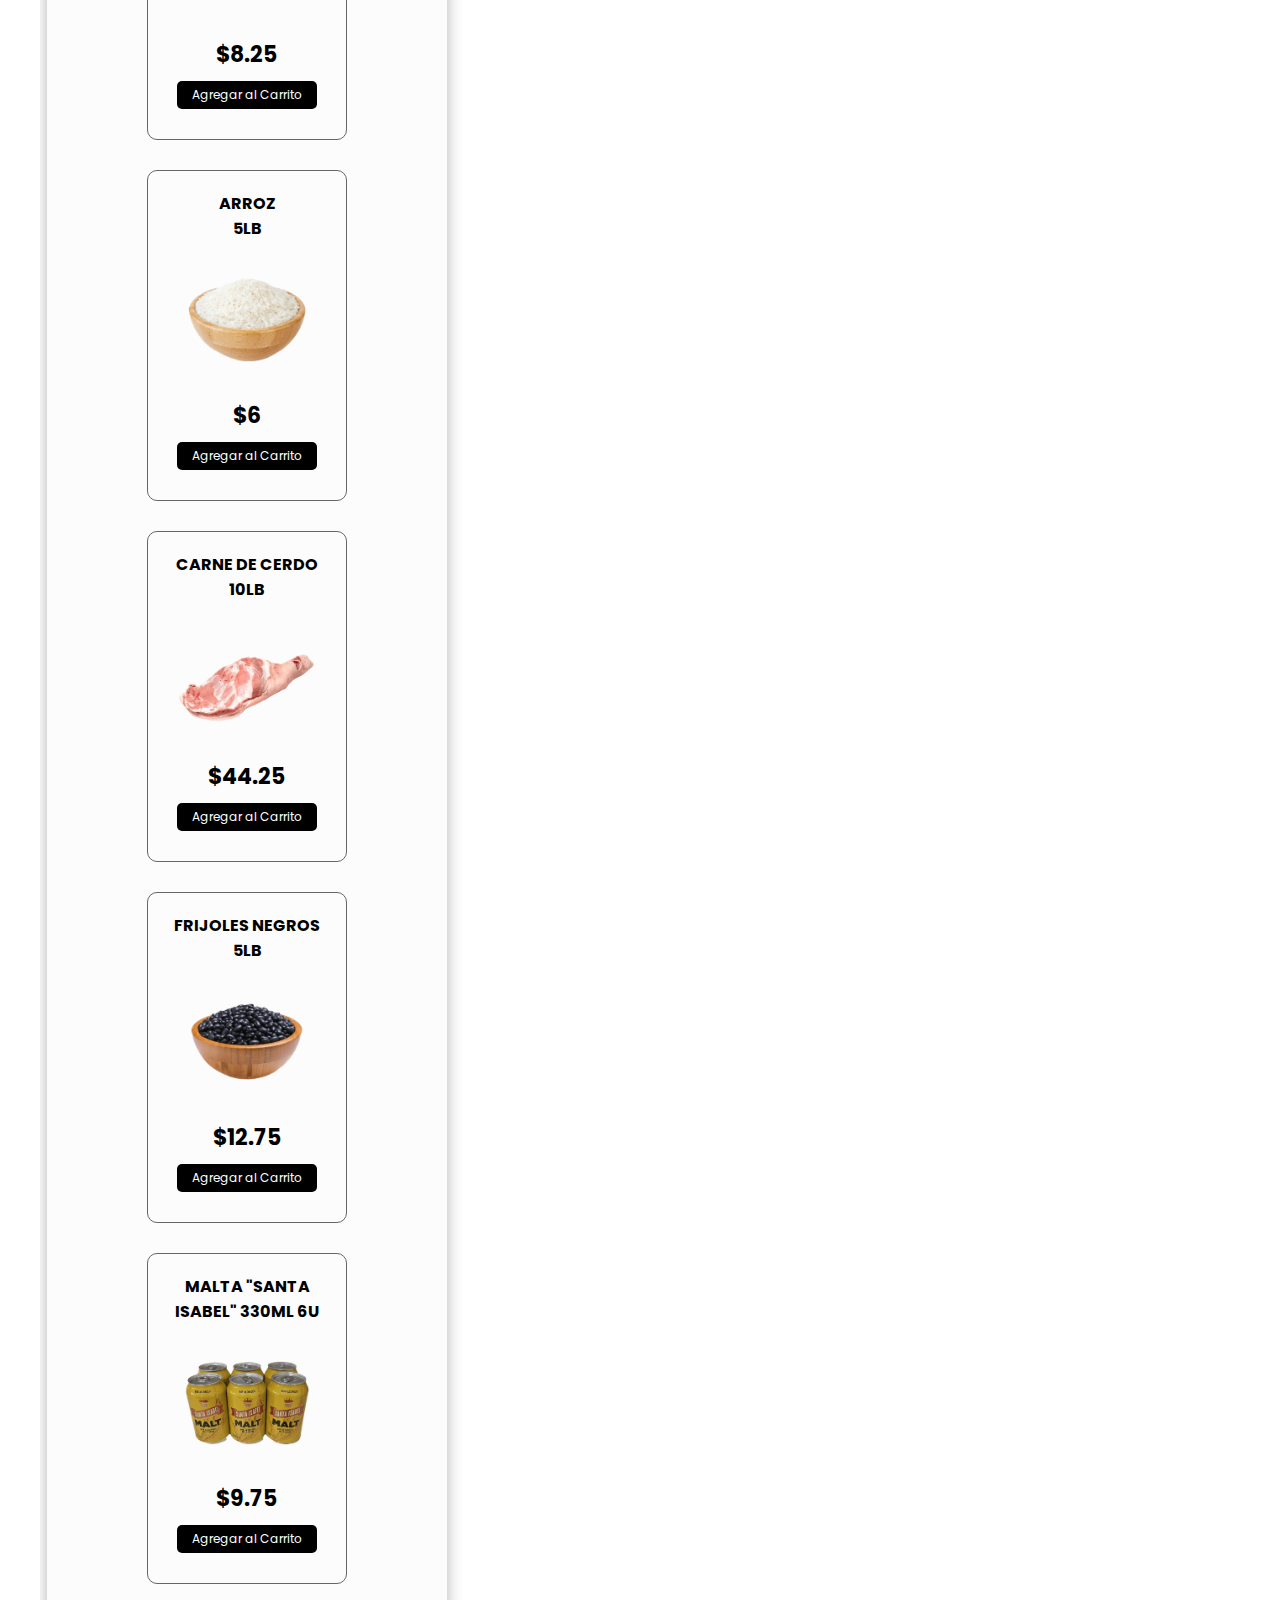
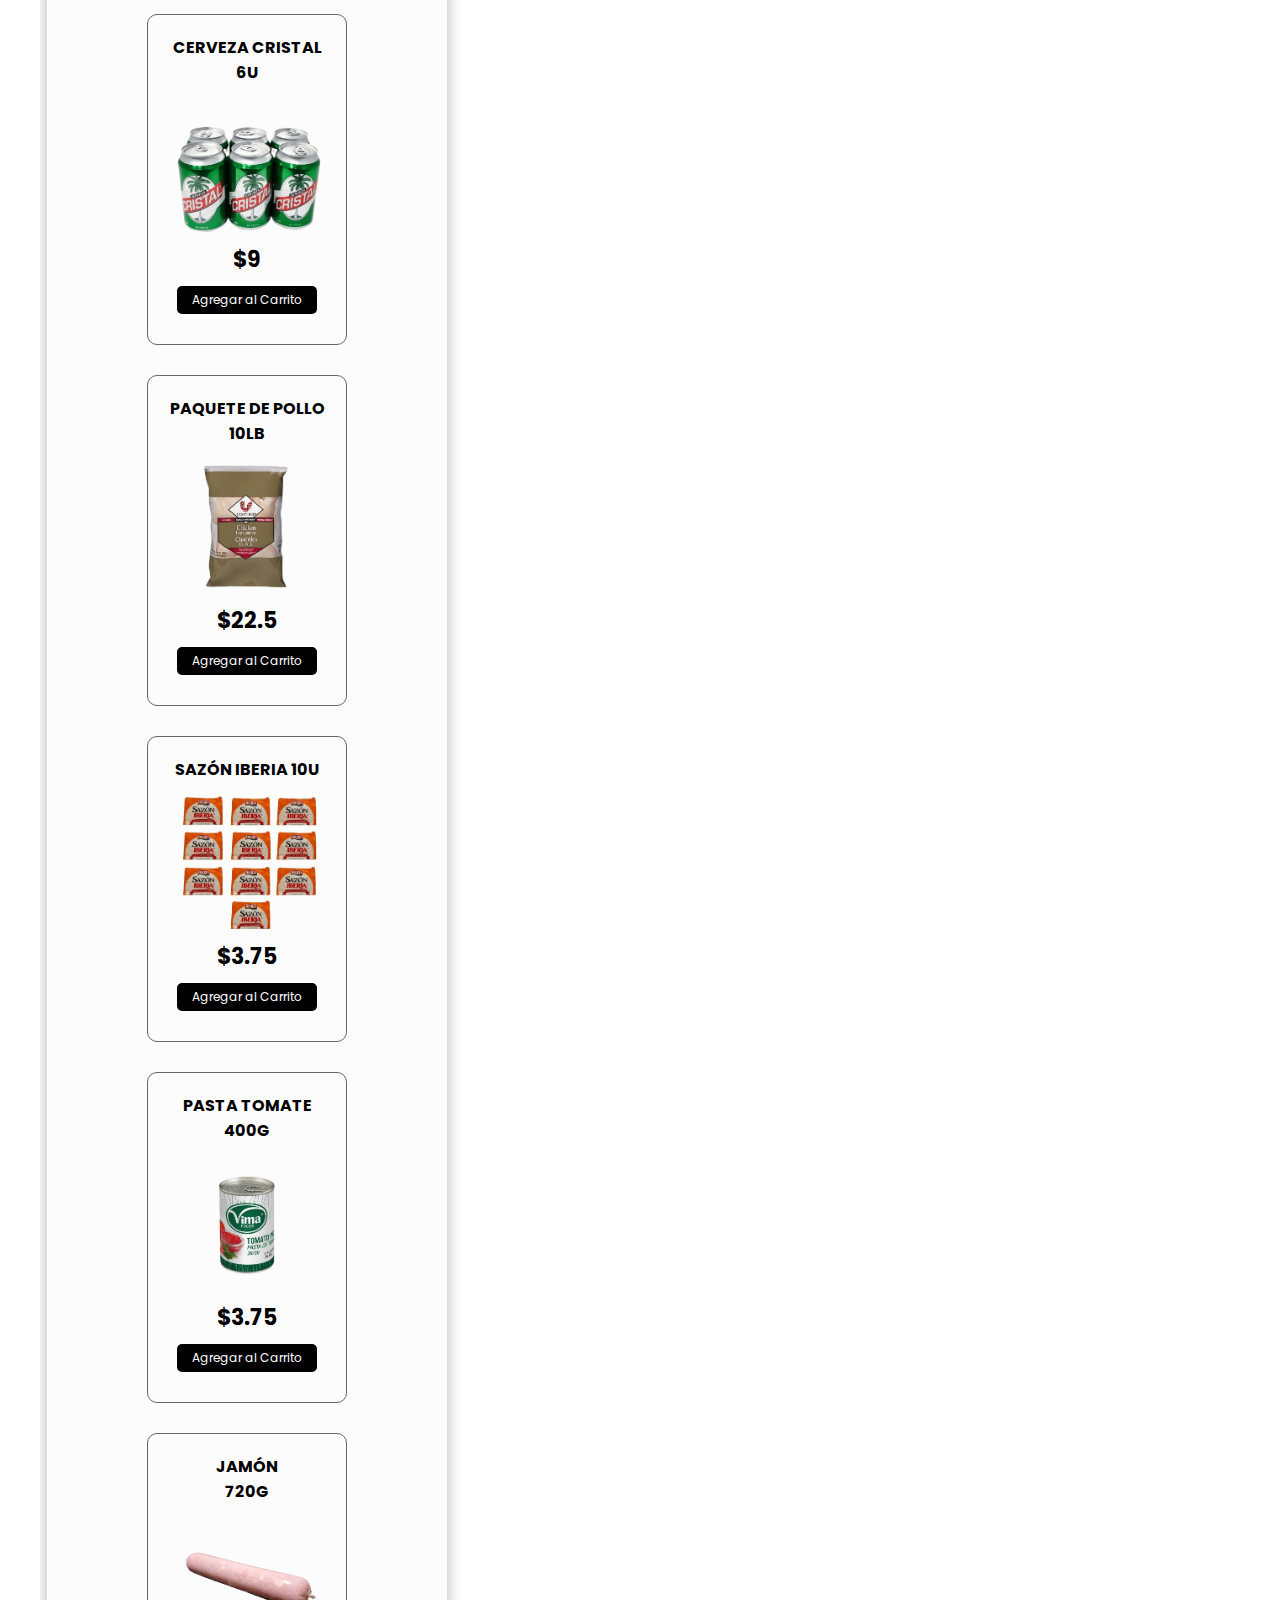
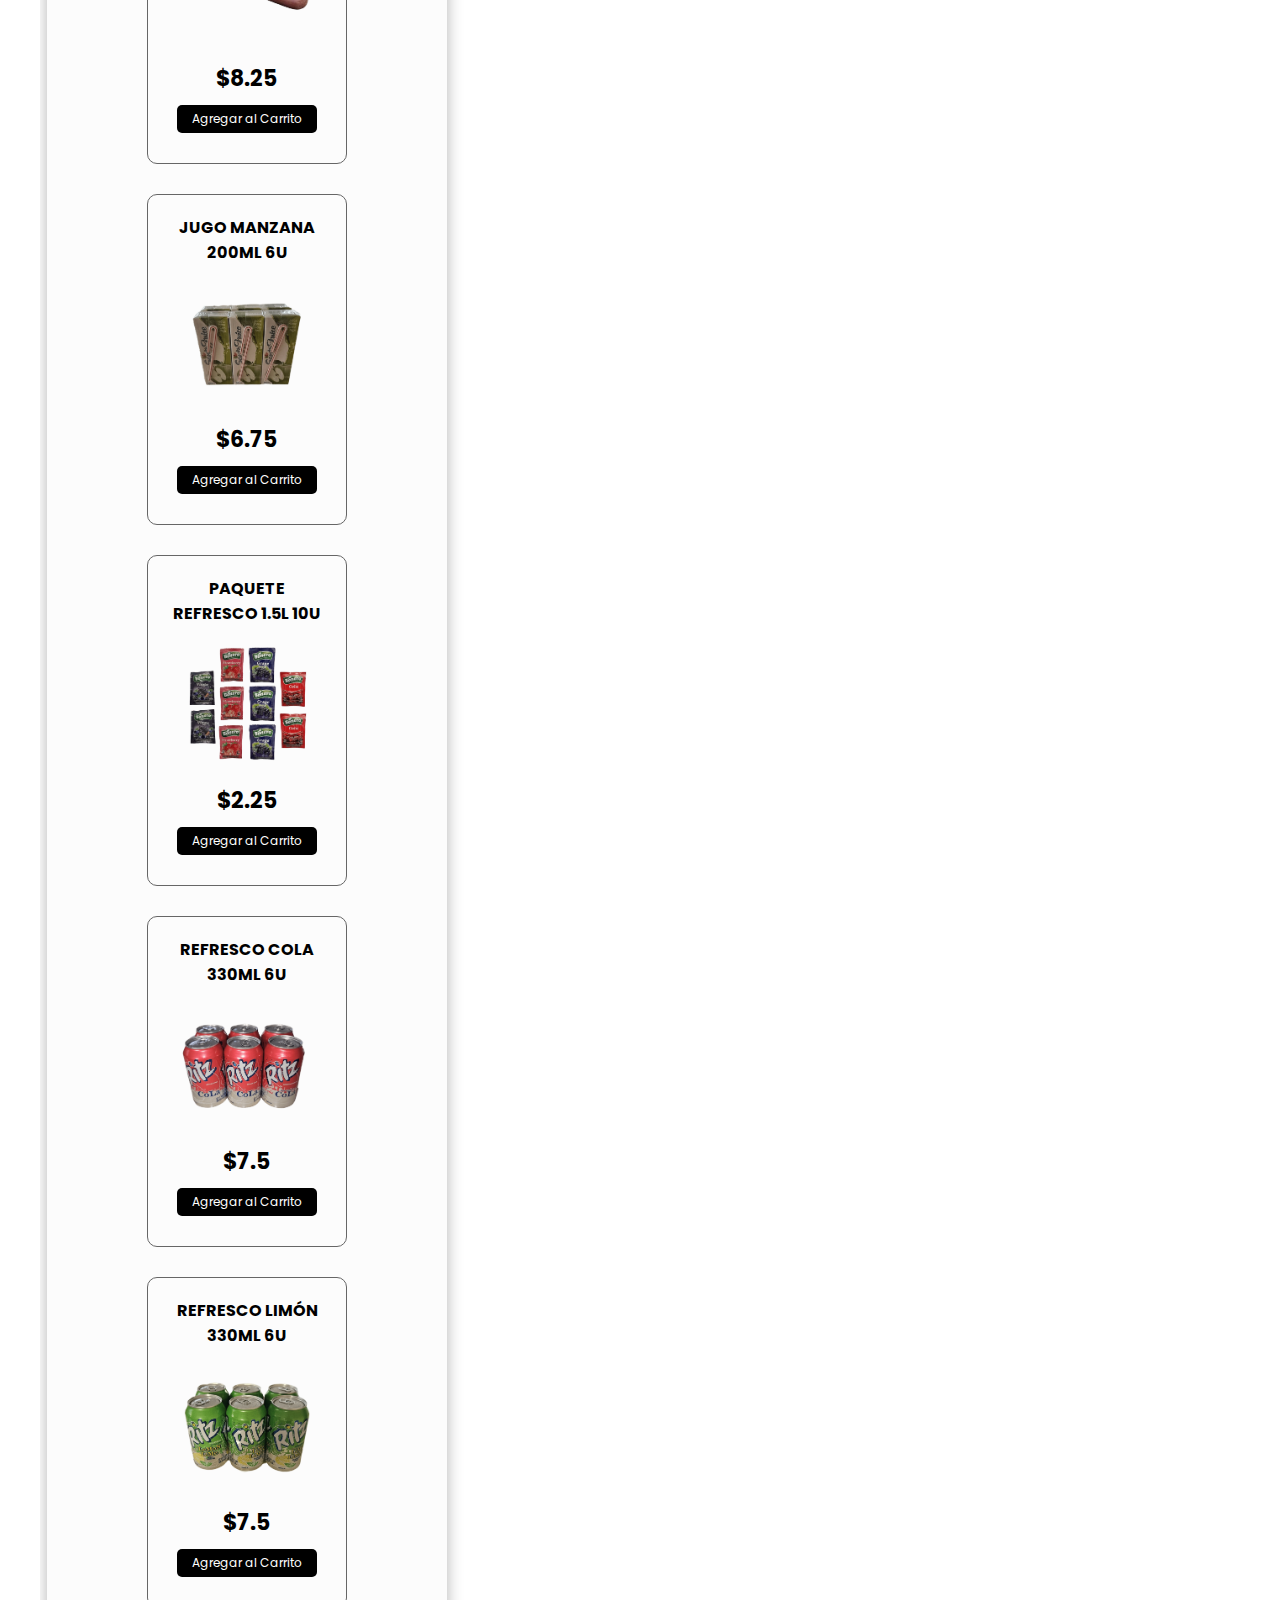
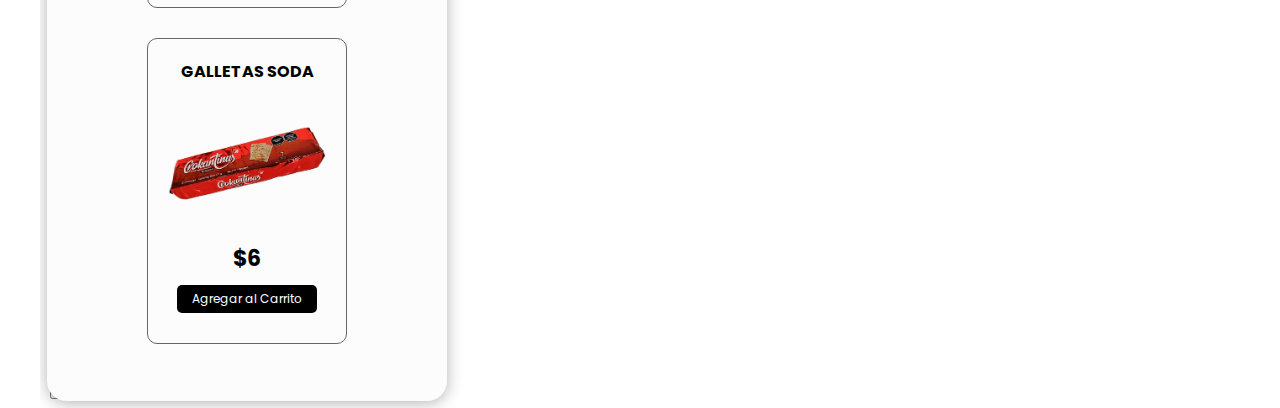
==== commit 07878354: "Actualizar cad.html" ====
--- a/cad.html
+++ b/cad.html
@@ -181,12 +181,12 @@
                                 <span class="precio-item">$2.25</span>
                                 <button class="boton-item">Agregar al Carrito</button>
                             </div>
-                            <!--<div class="item" data-name="carnicos">
+                            <div class="item" data-name="carnicos">
                                 <span class="titulo-item">Picadillo especial 400g</span>
                                 <img src="img/70.png" alt="" class="img-item">
                                 <span class="precio-item">$3</span>
                                 <button class="boton-item">Agregar al Carrito</button>
-                            </div>-->
+                            </div>
                             <div class="item" data-name="varios">
                                 <span class="titulo-item">Maicena <br> 500g</span>
                                 <img src="img/68.png" alt="" class="img-item">
@@ -414,12 +414,12 @@
                                 <span class="precio-item">$5.25</span>
                                 <button class="boton-item">Agregar al Carrito</button>
                             </div>
-                            <div class="item" data-name="limpieza">
+                            <!--<div class="item" data-name="limpieza">
                                 <span class="titulo-item">Detergente en polvo 400g</span>
                                 <img src="img/44.png" alt="" class="img-item">
                                 <span class="precio-item">$2.25</span>
                                 <button class="boton-item">Agregar al Carrito</button>
-                            </div>
+                            </div>-->
                             <div class="item" data-name="aseo">
                                 <span class="titulo-item">Máquina de afeitar 10u</span>
                                 <img src="img/55.png" alt="" class="img-item">
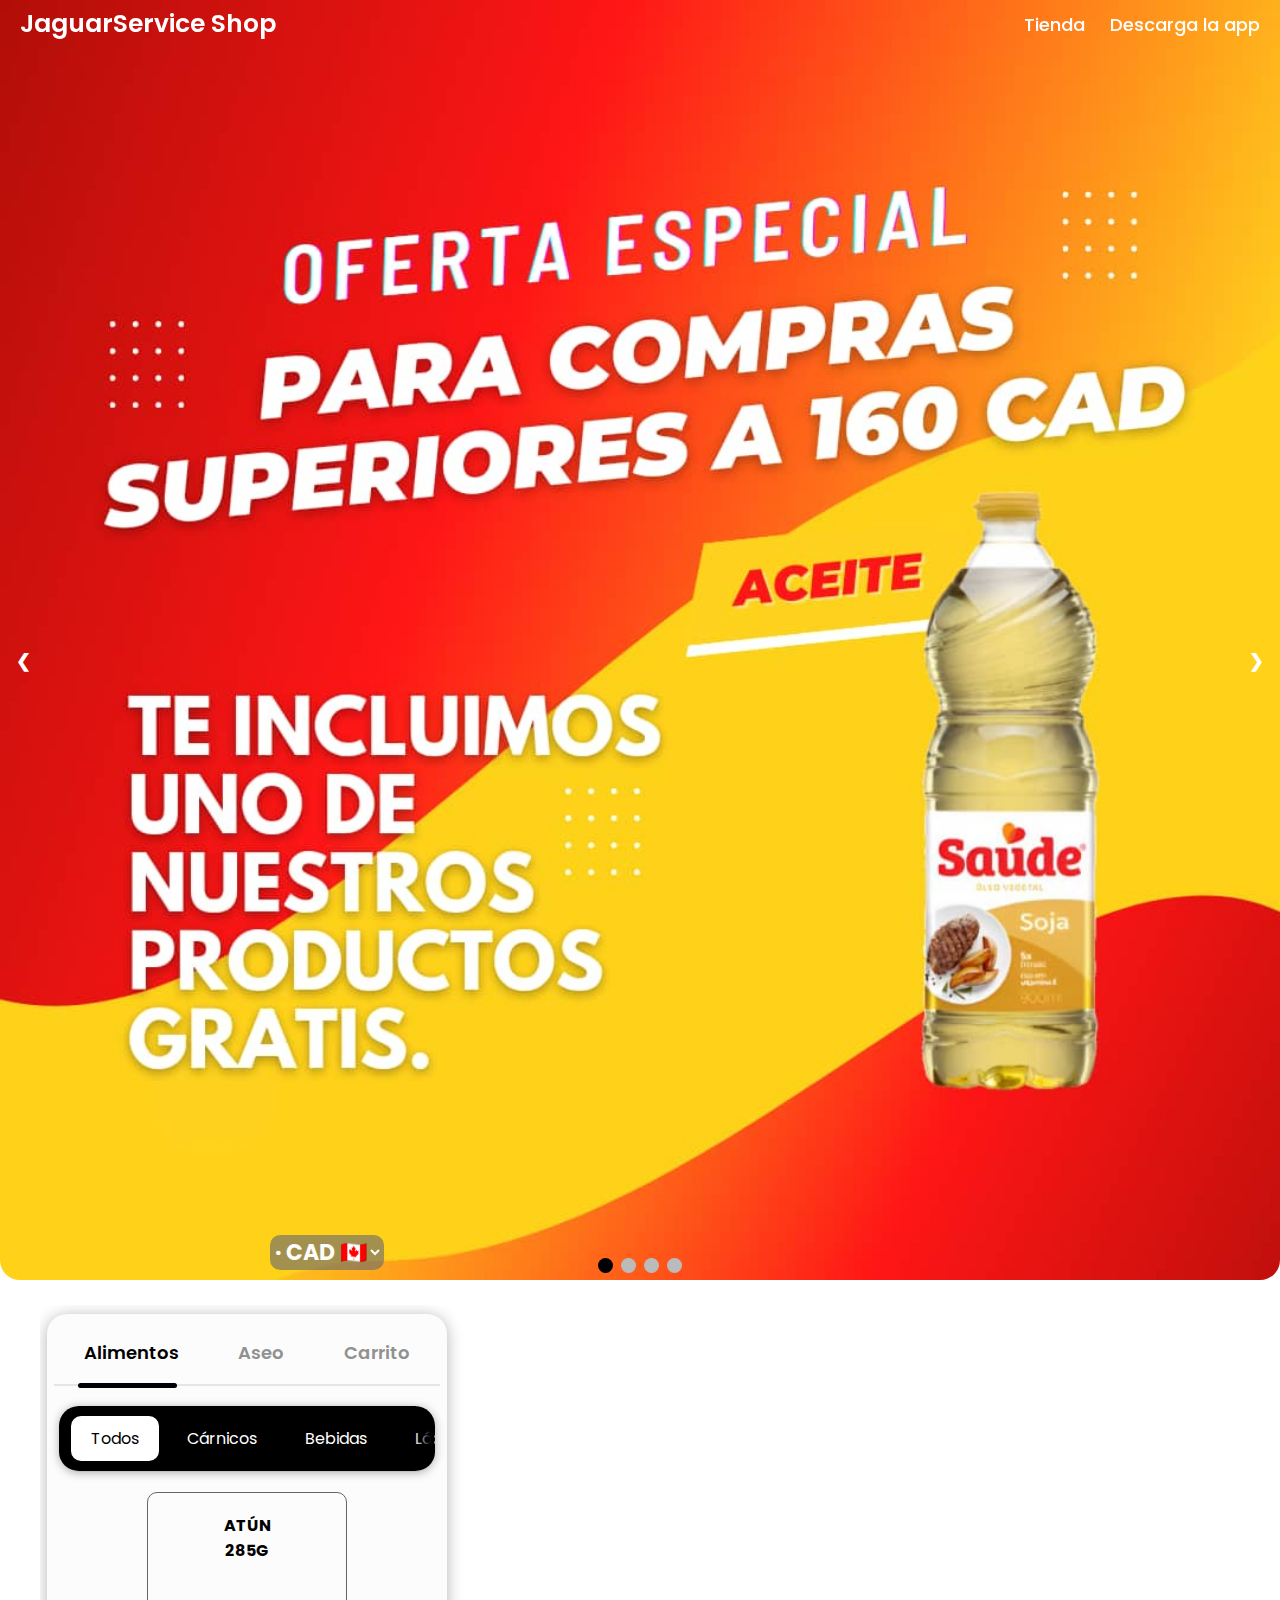
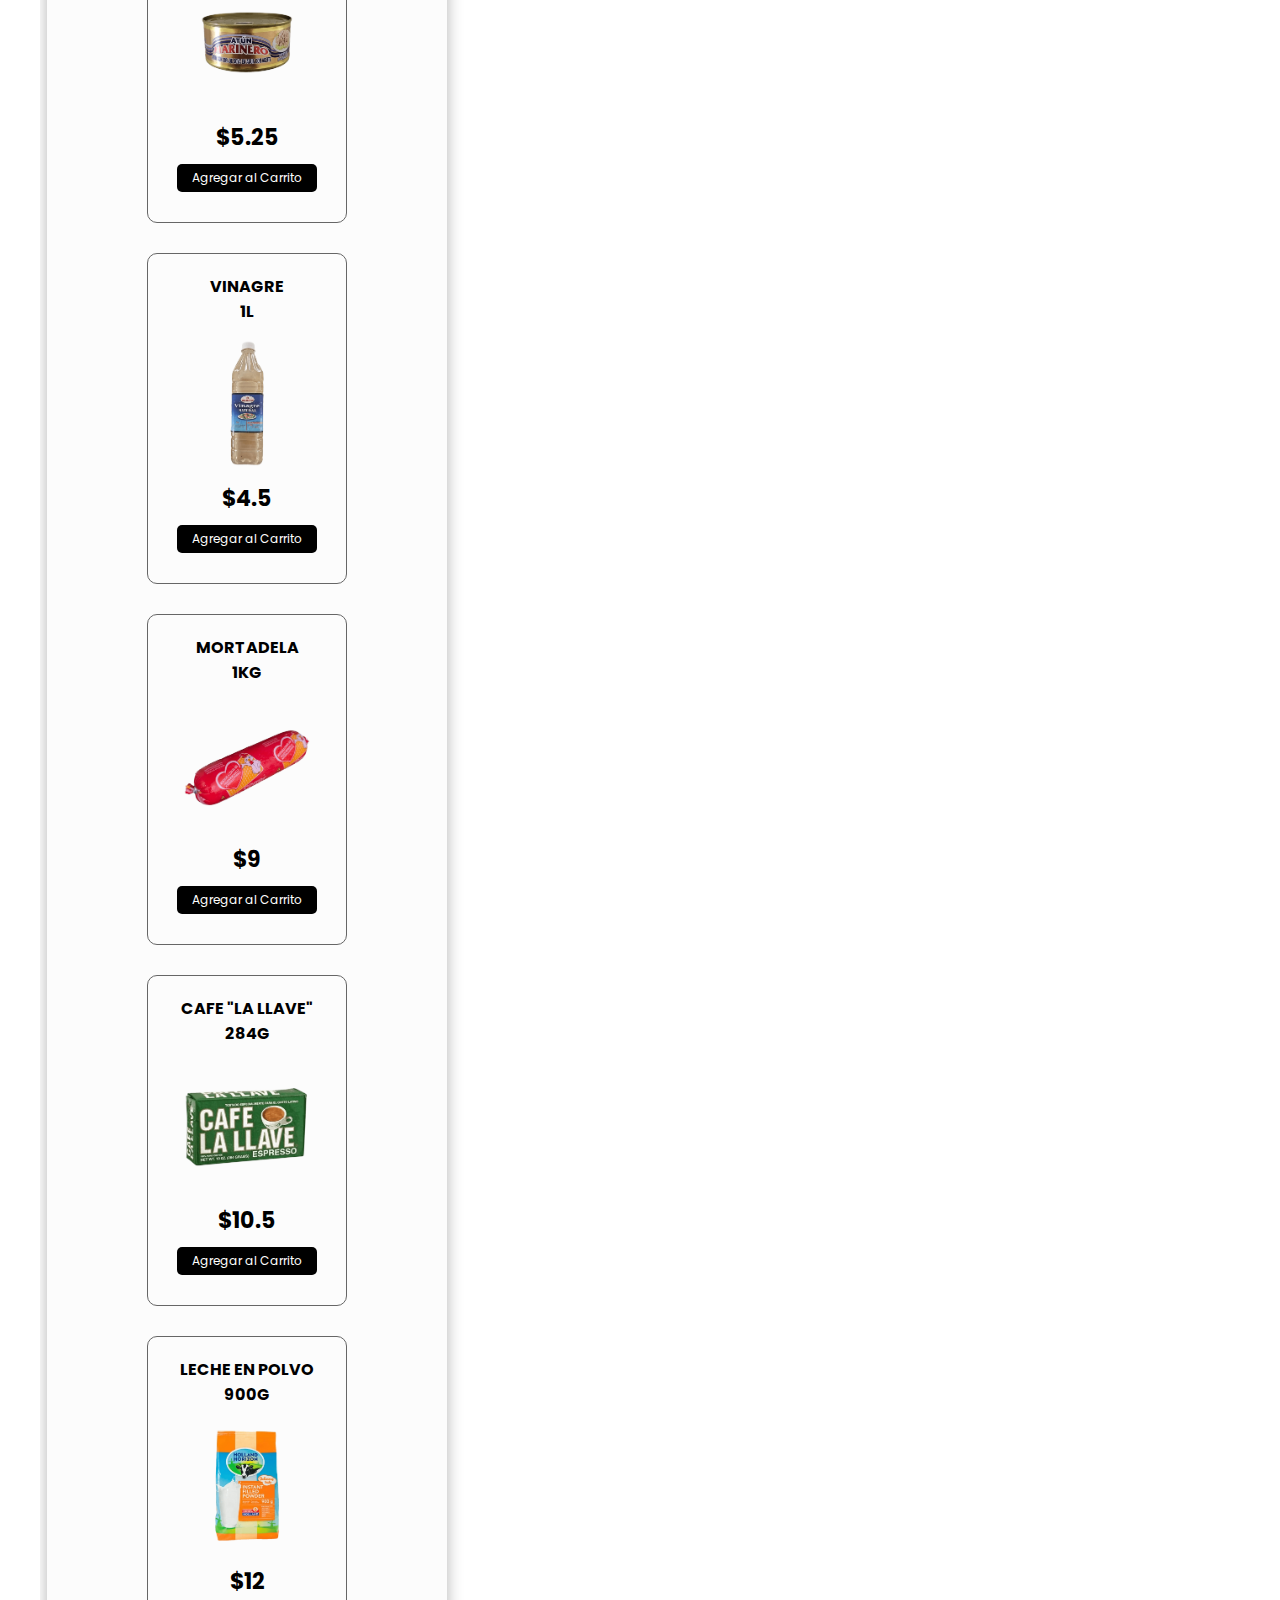
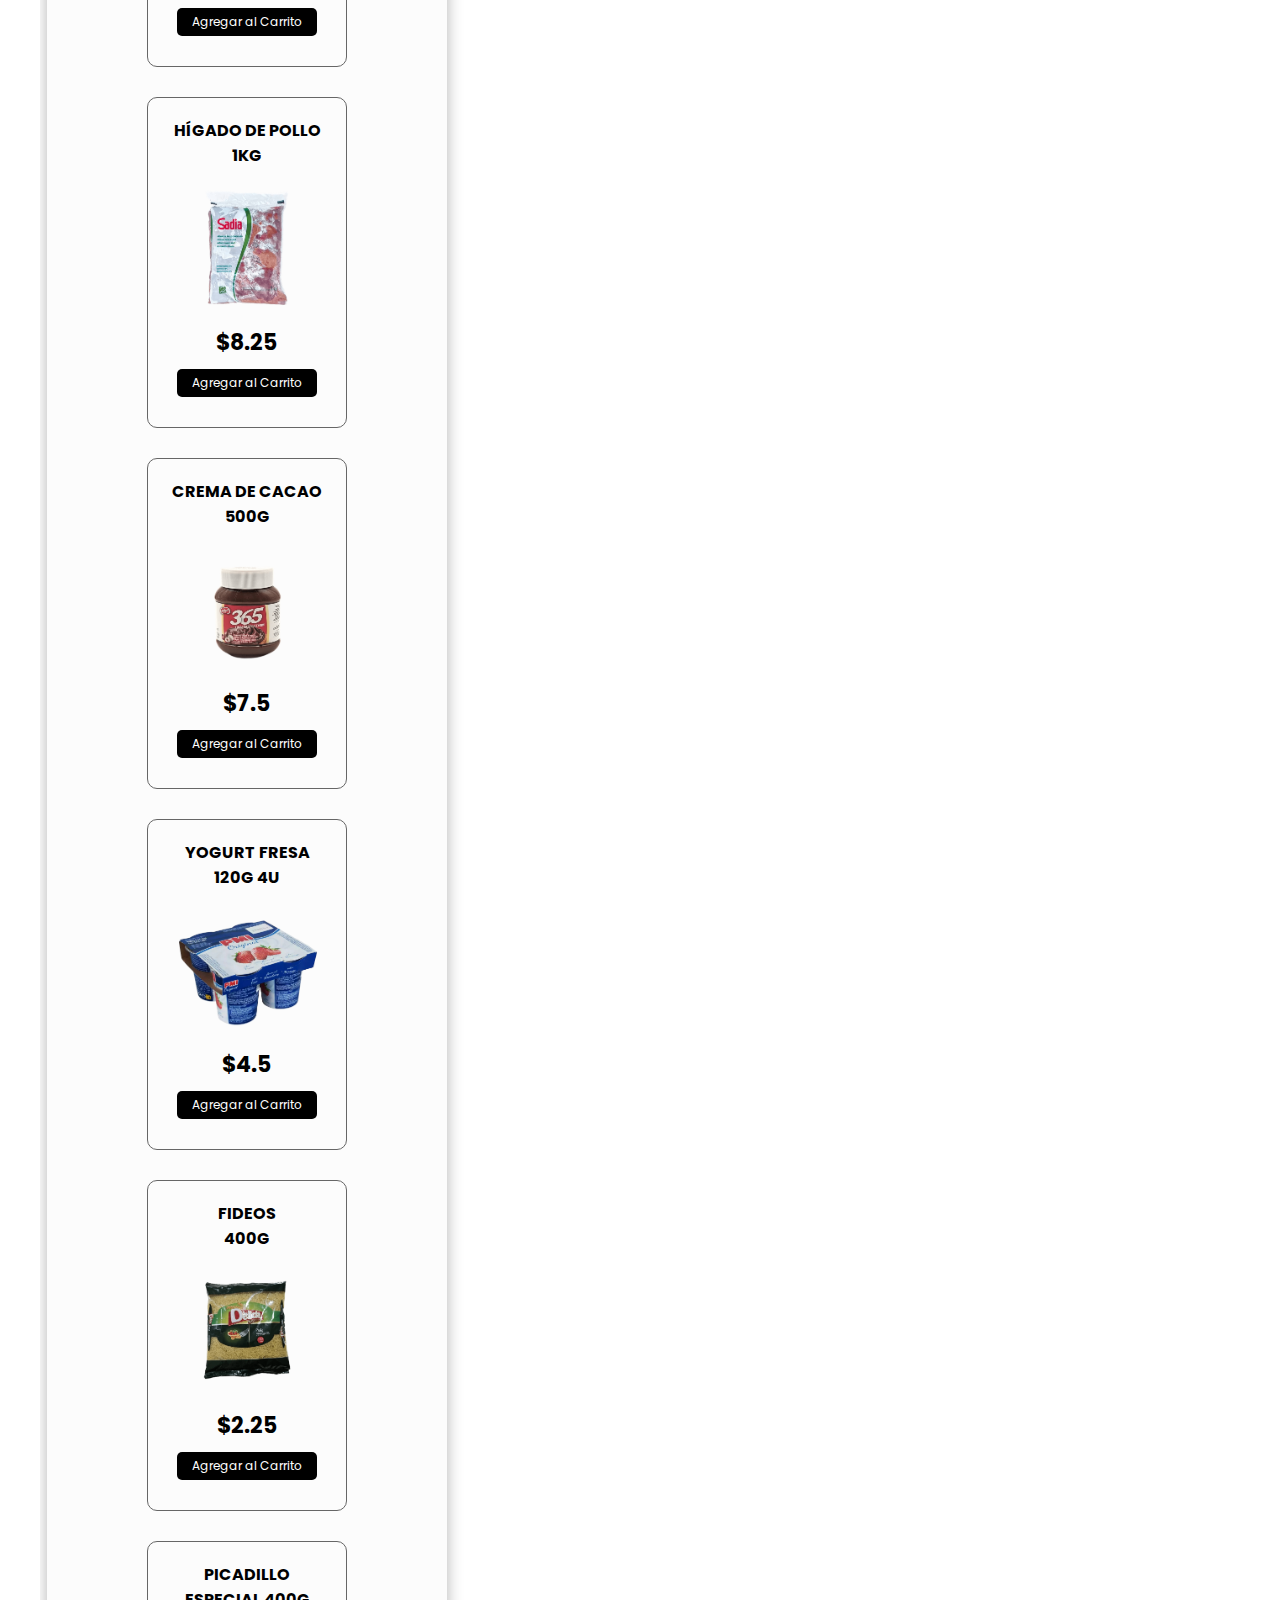
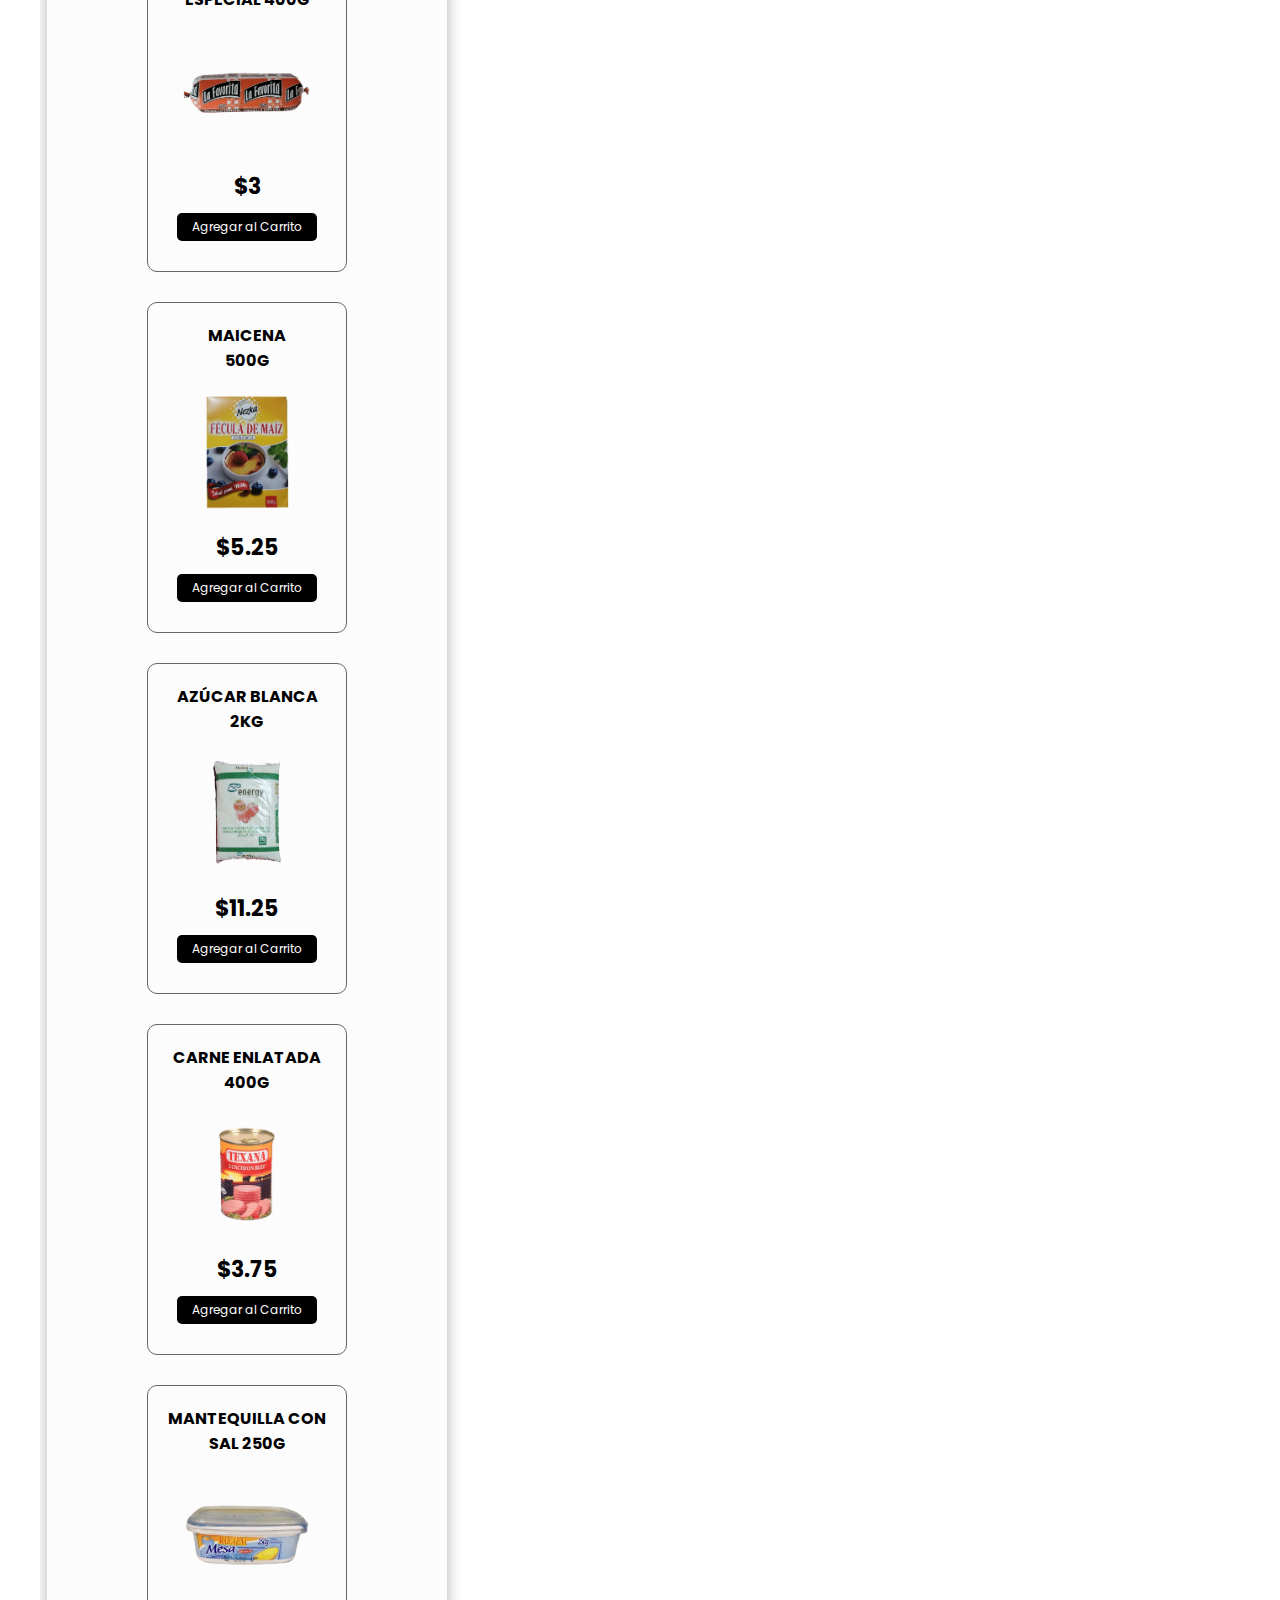
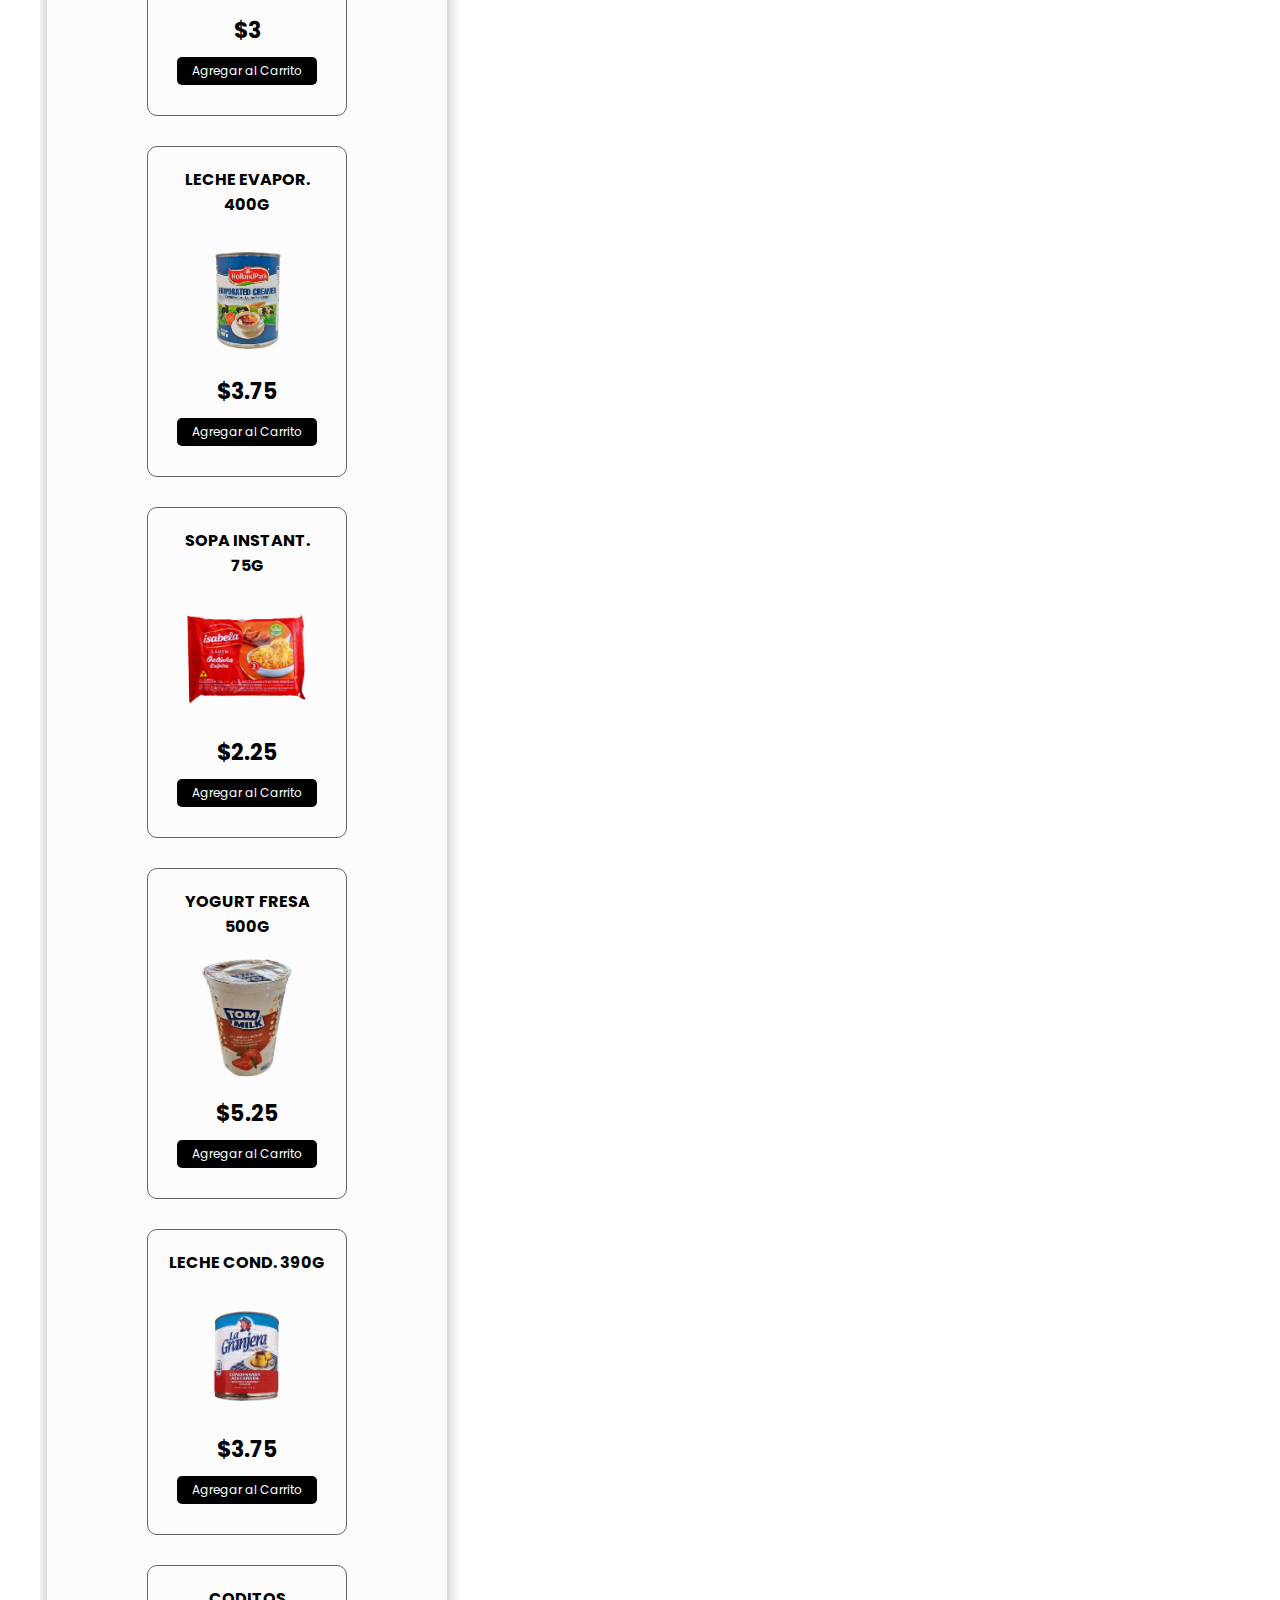
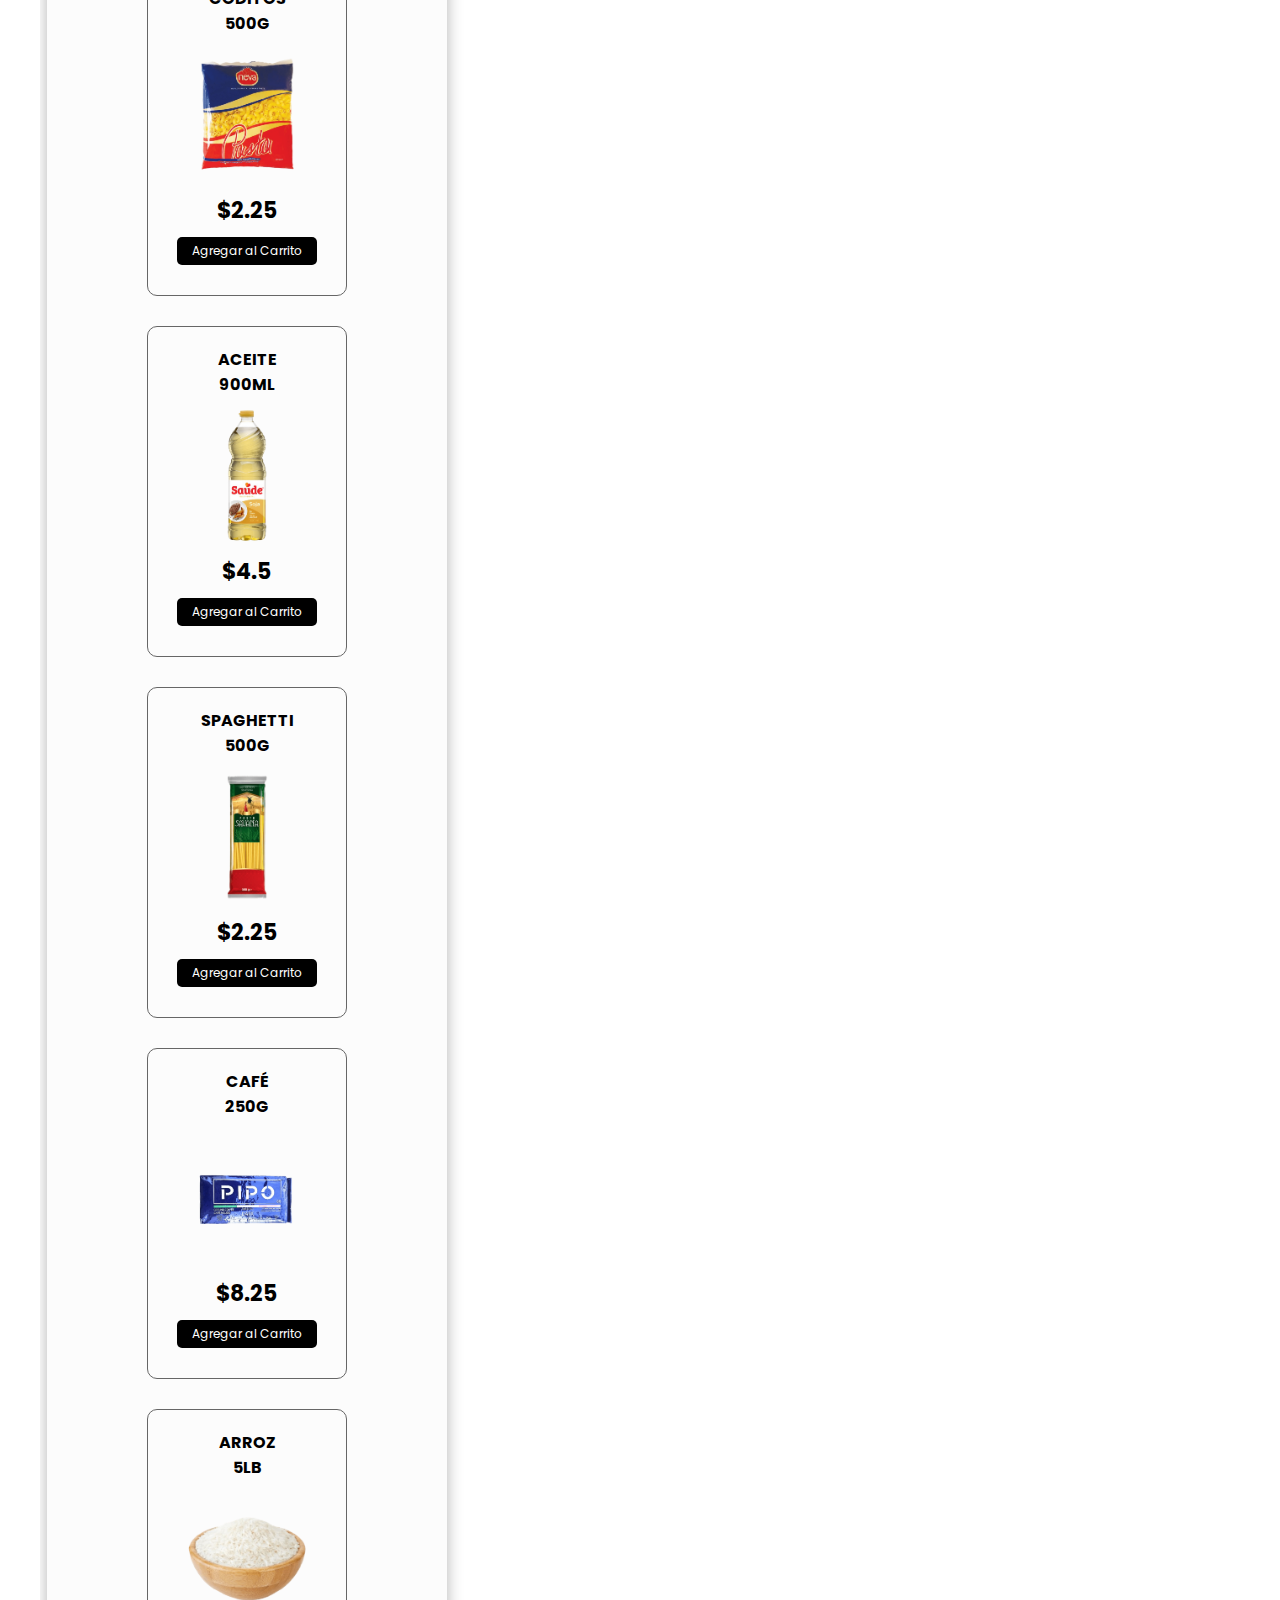
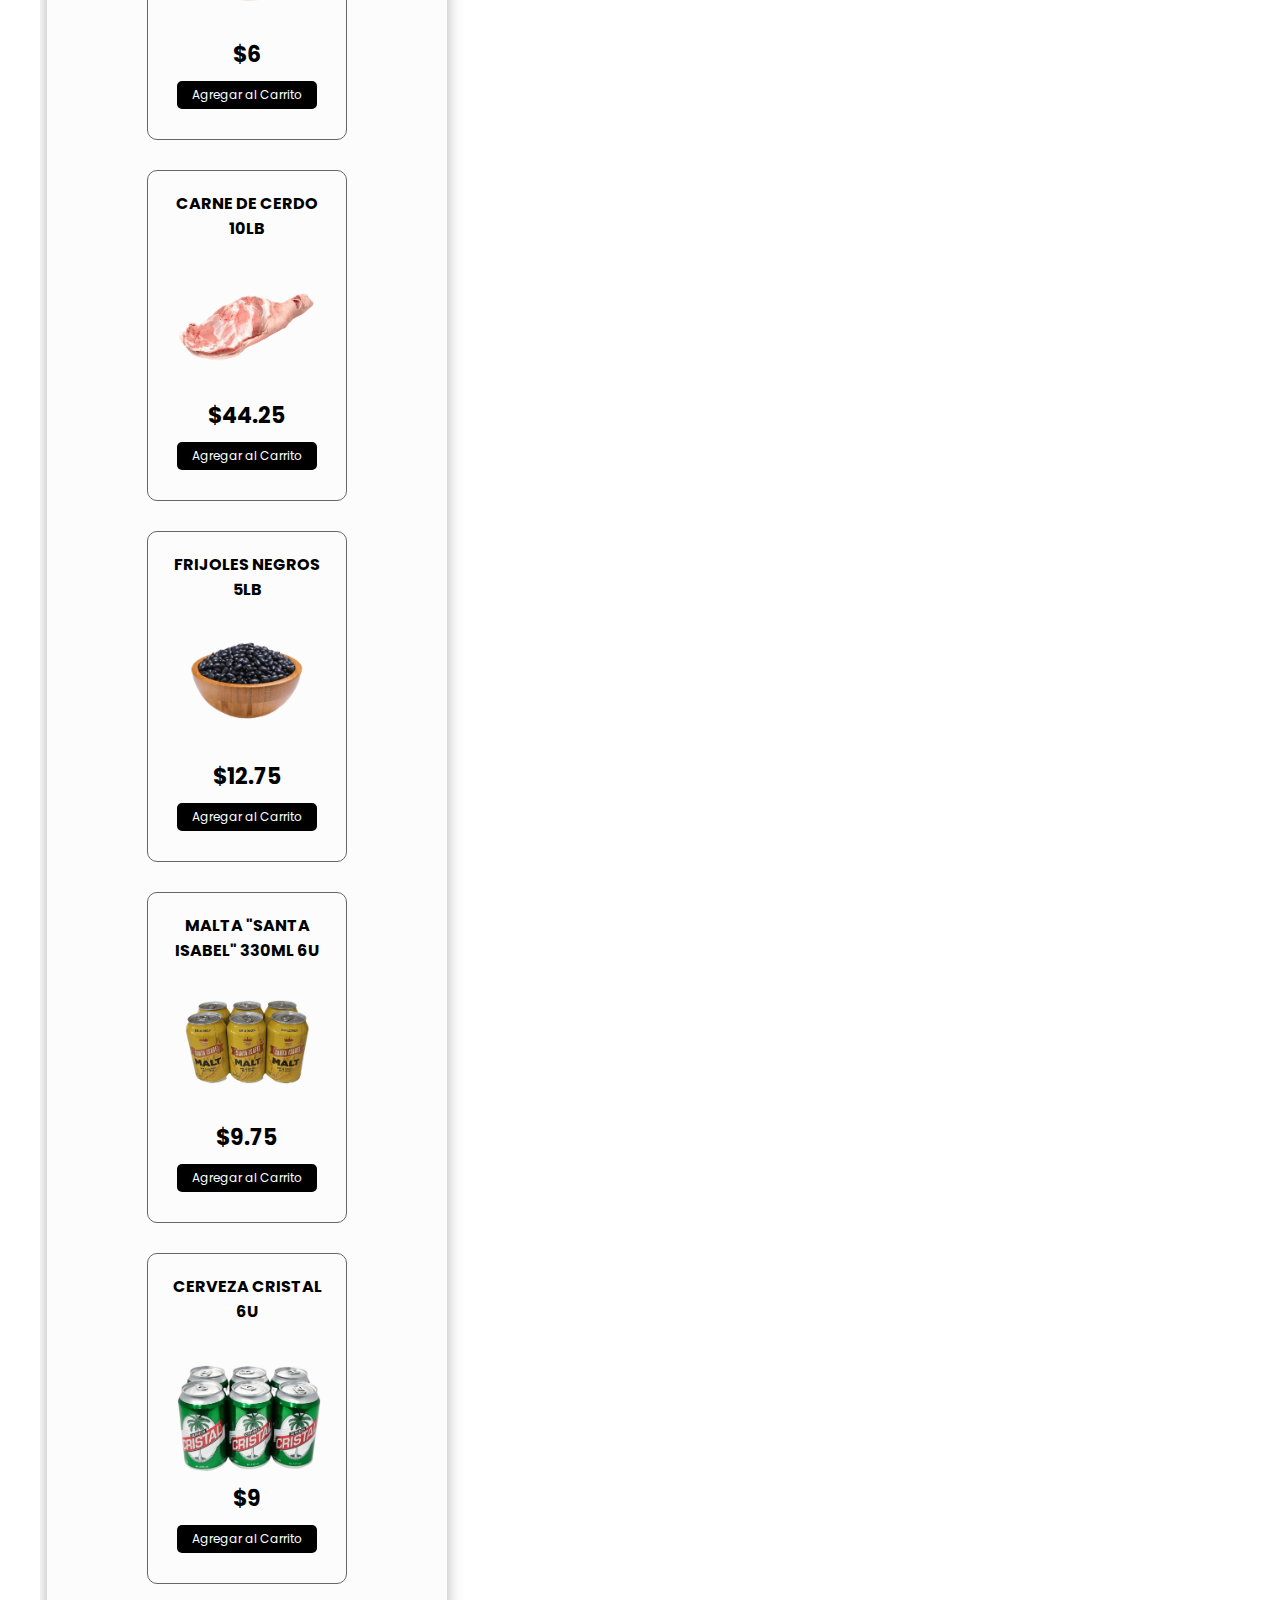
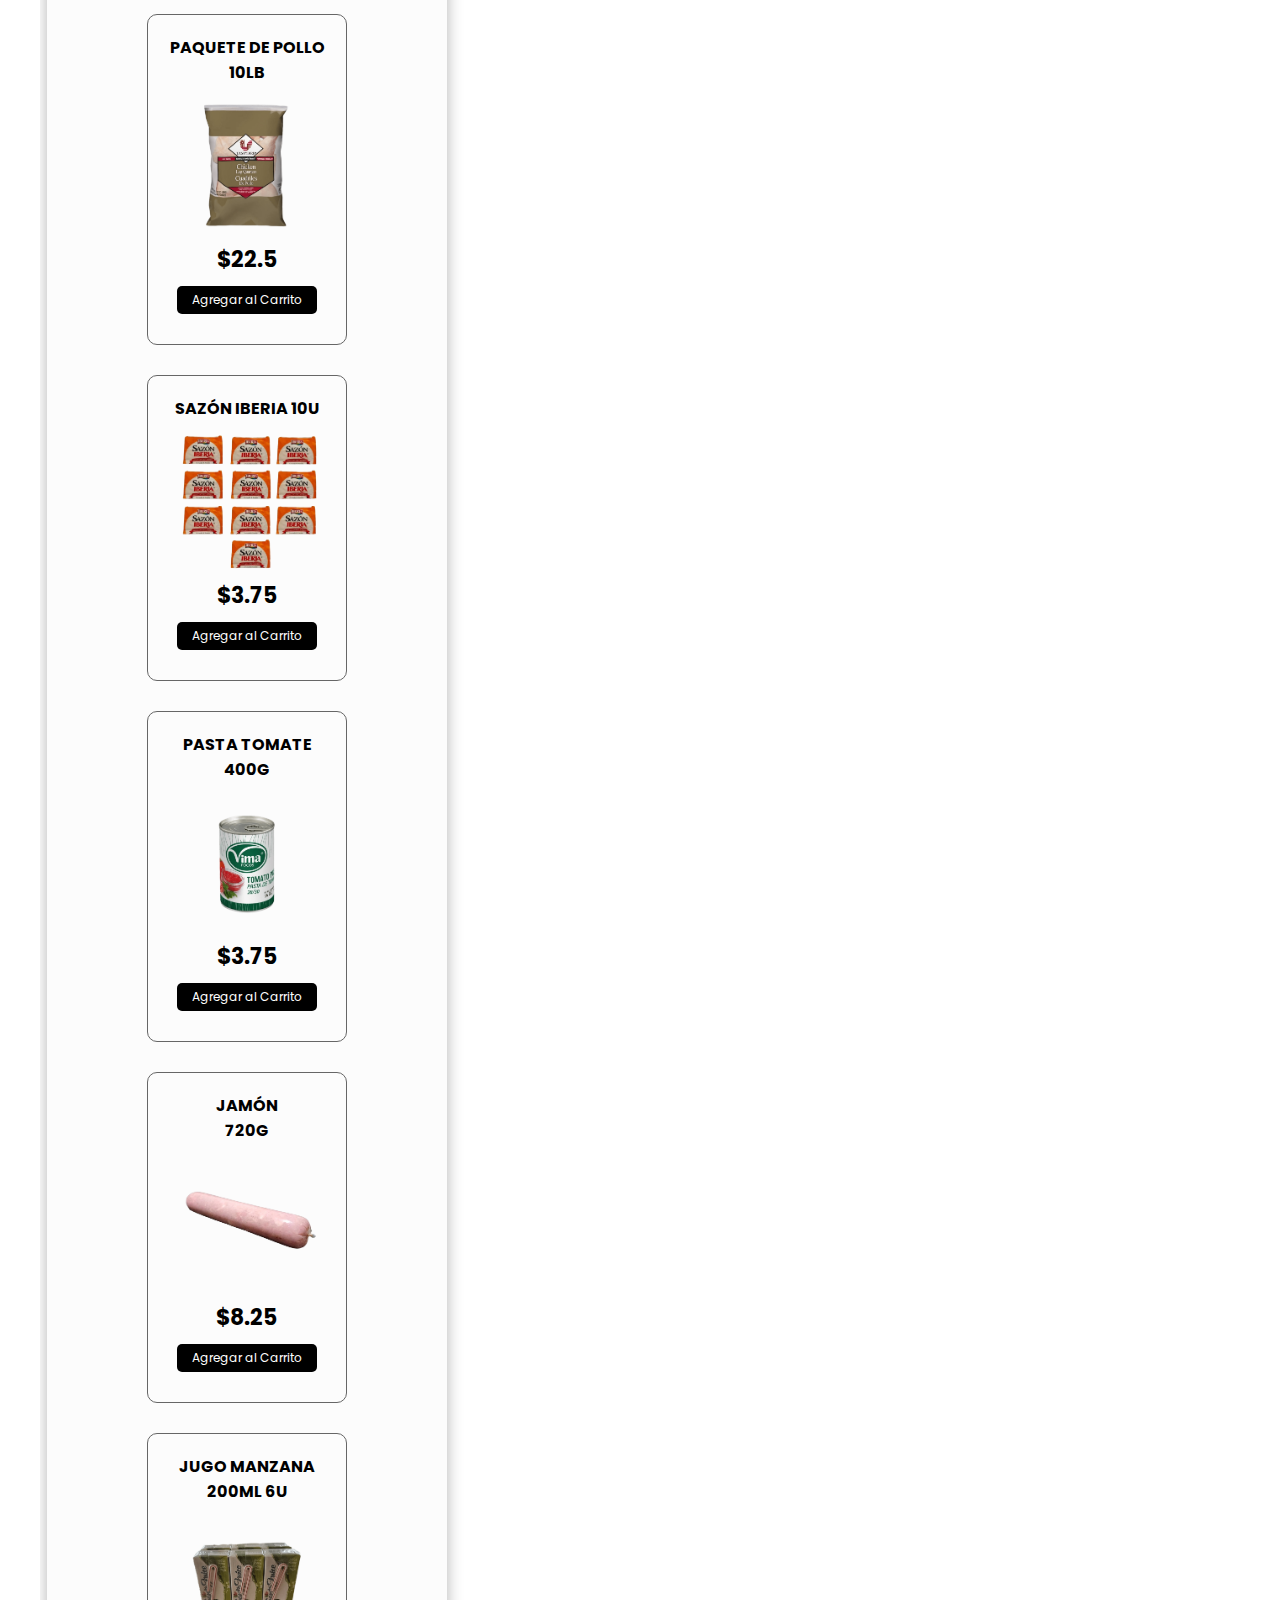
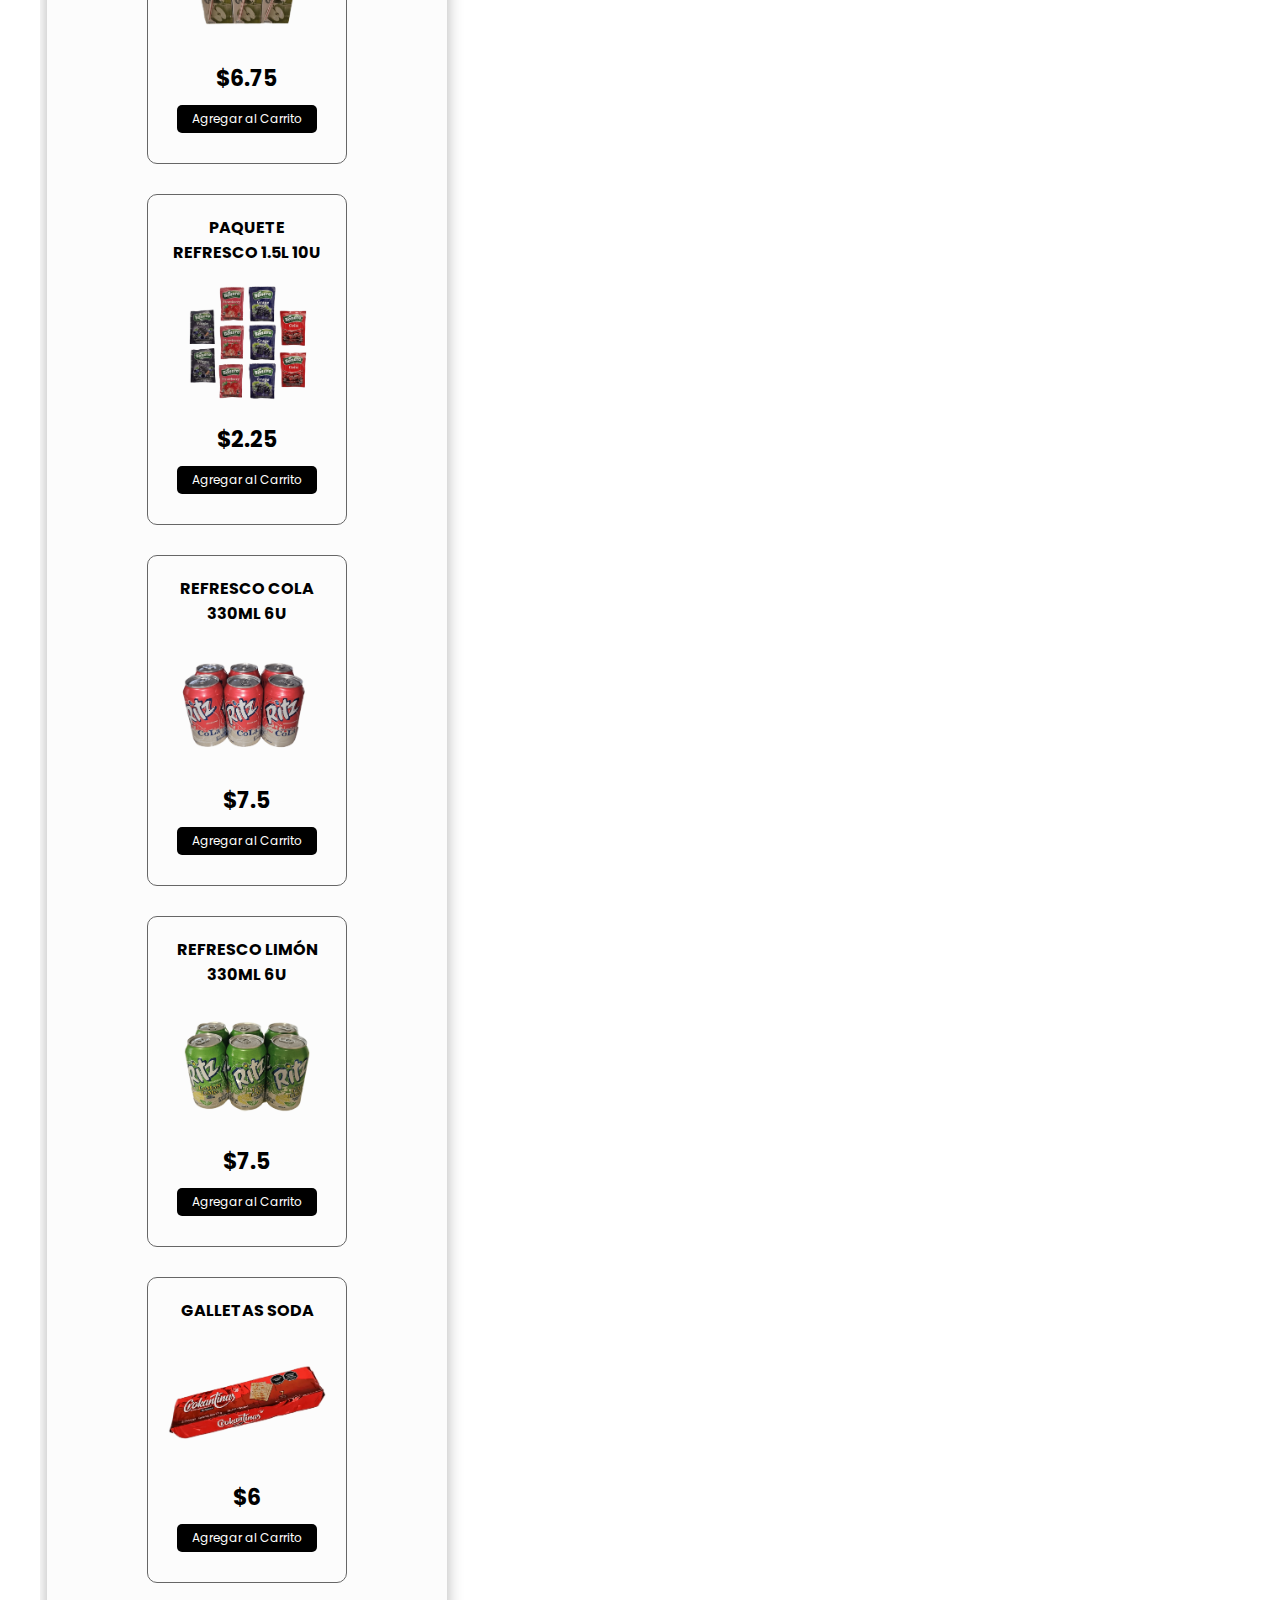
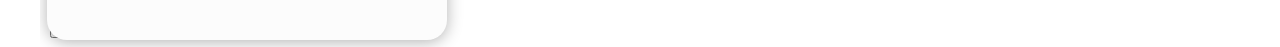
==== commit 496018a0: "Update cad.html" ====
--- a/cad.html
+++ b/cad.html
@@ -144,13 +144,13 @@
 
 
                             
-                            <div class="item" data-name="varios">
+                            <!--<div class="item" data-name="varios">
                                 <span class="titulo-item">Confituras variadas</span>
                                 <img src="img/77.png" alt="" class="img-item">
                                 <span class="precio-real">$18</span>
                                 <span id="precio-descuento" class="precio-item">$16</span>
                                 <button class="boton-item">Agregar al Carrito</button>
-                            </div>
+                            </div>-->
                             <div class="item" data-name="carnicos">
                                 <span class="titulo-item">Hígado de pollo 1kg</span>
                                 <img src="img/76.png" alt="" class="img-item">
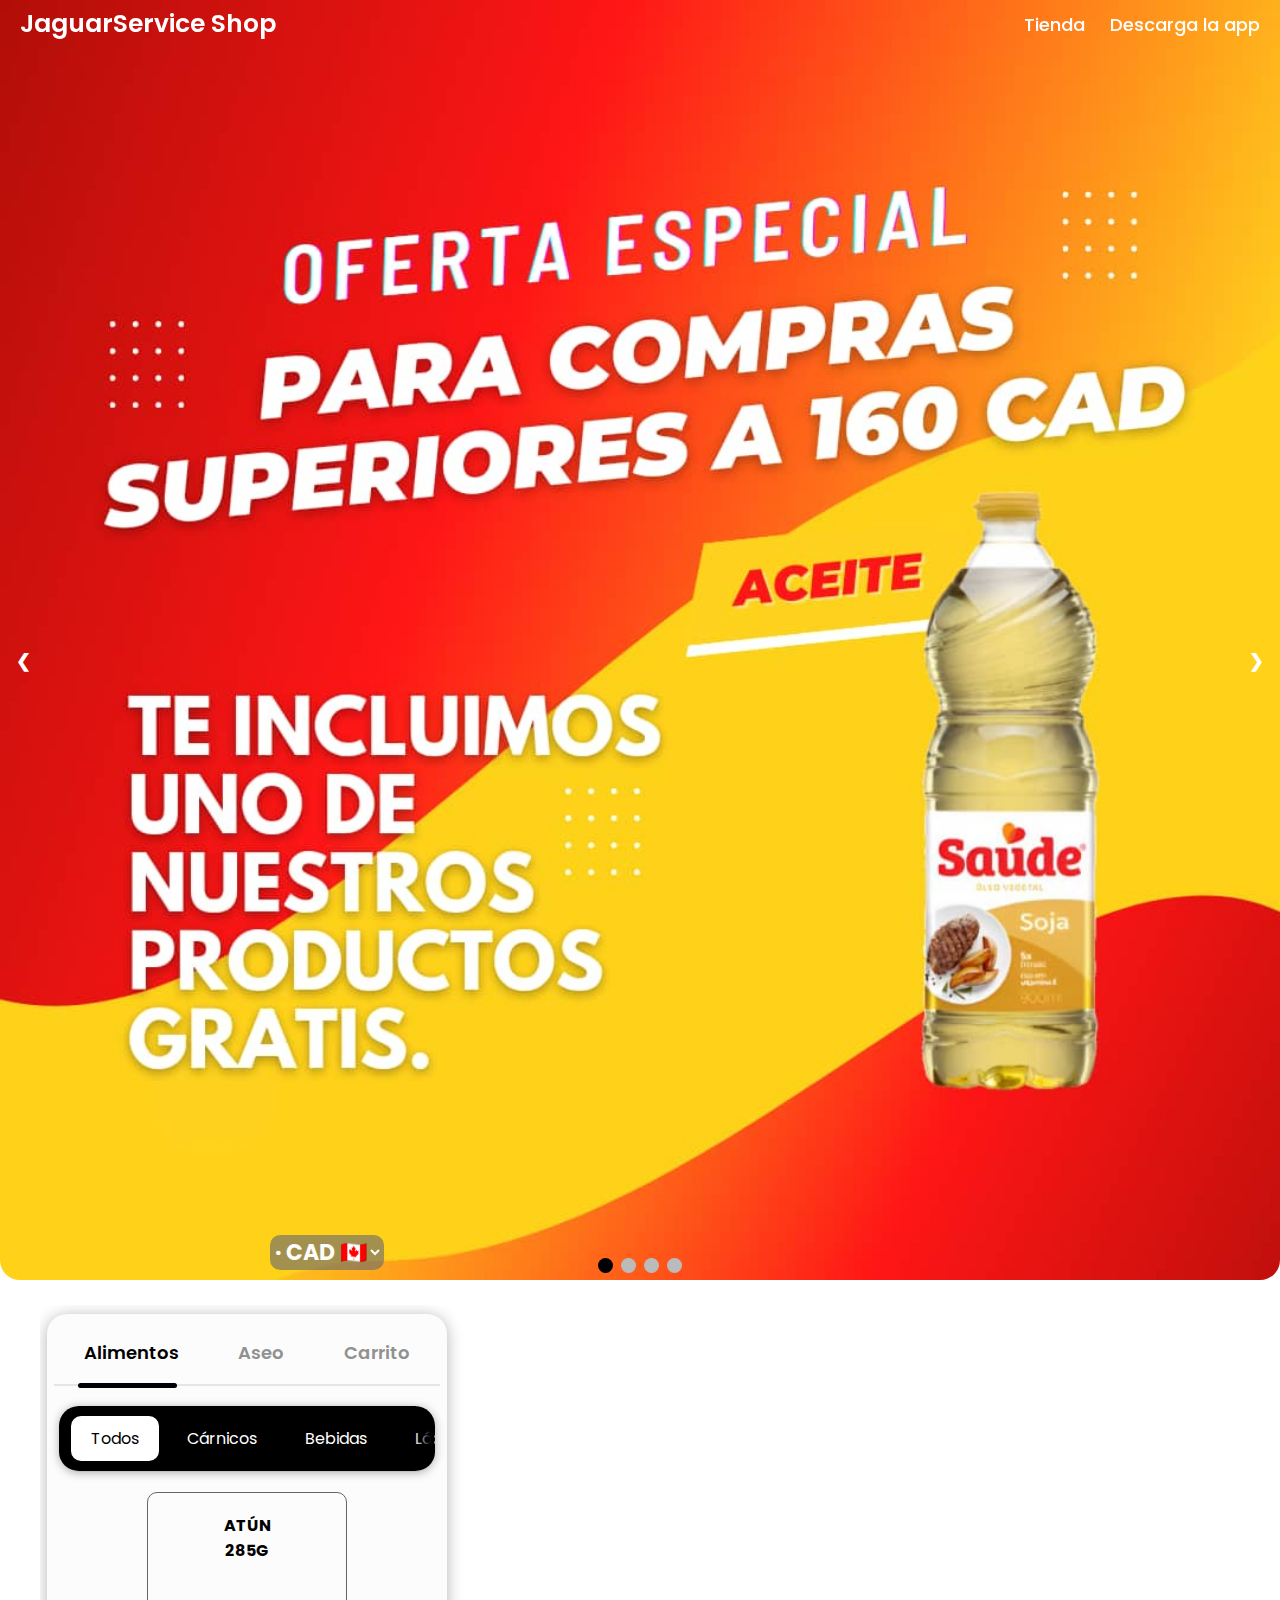
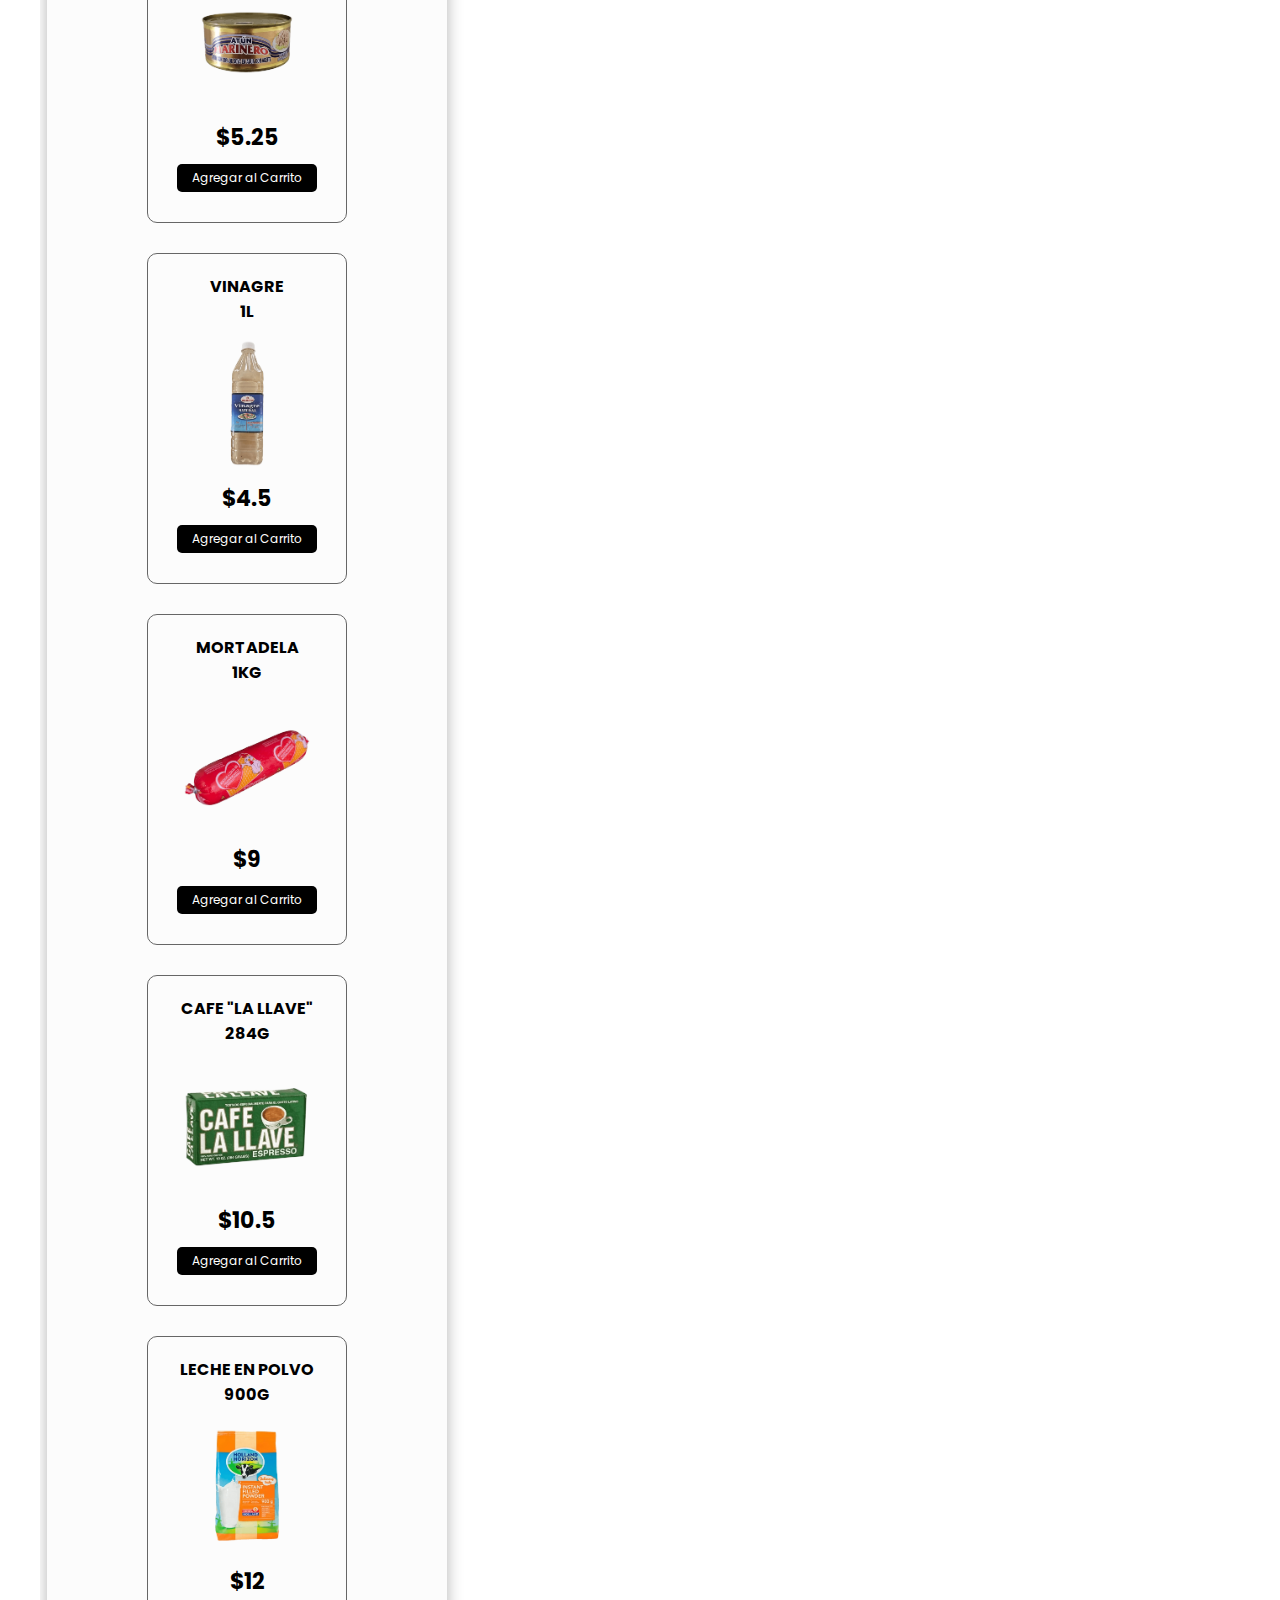
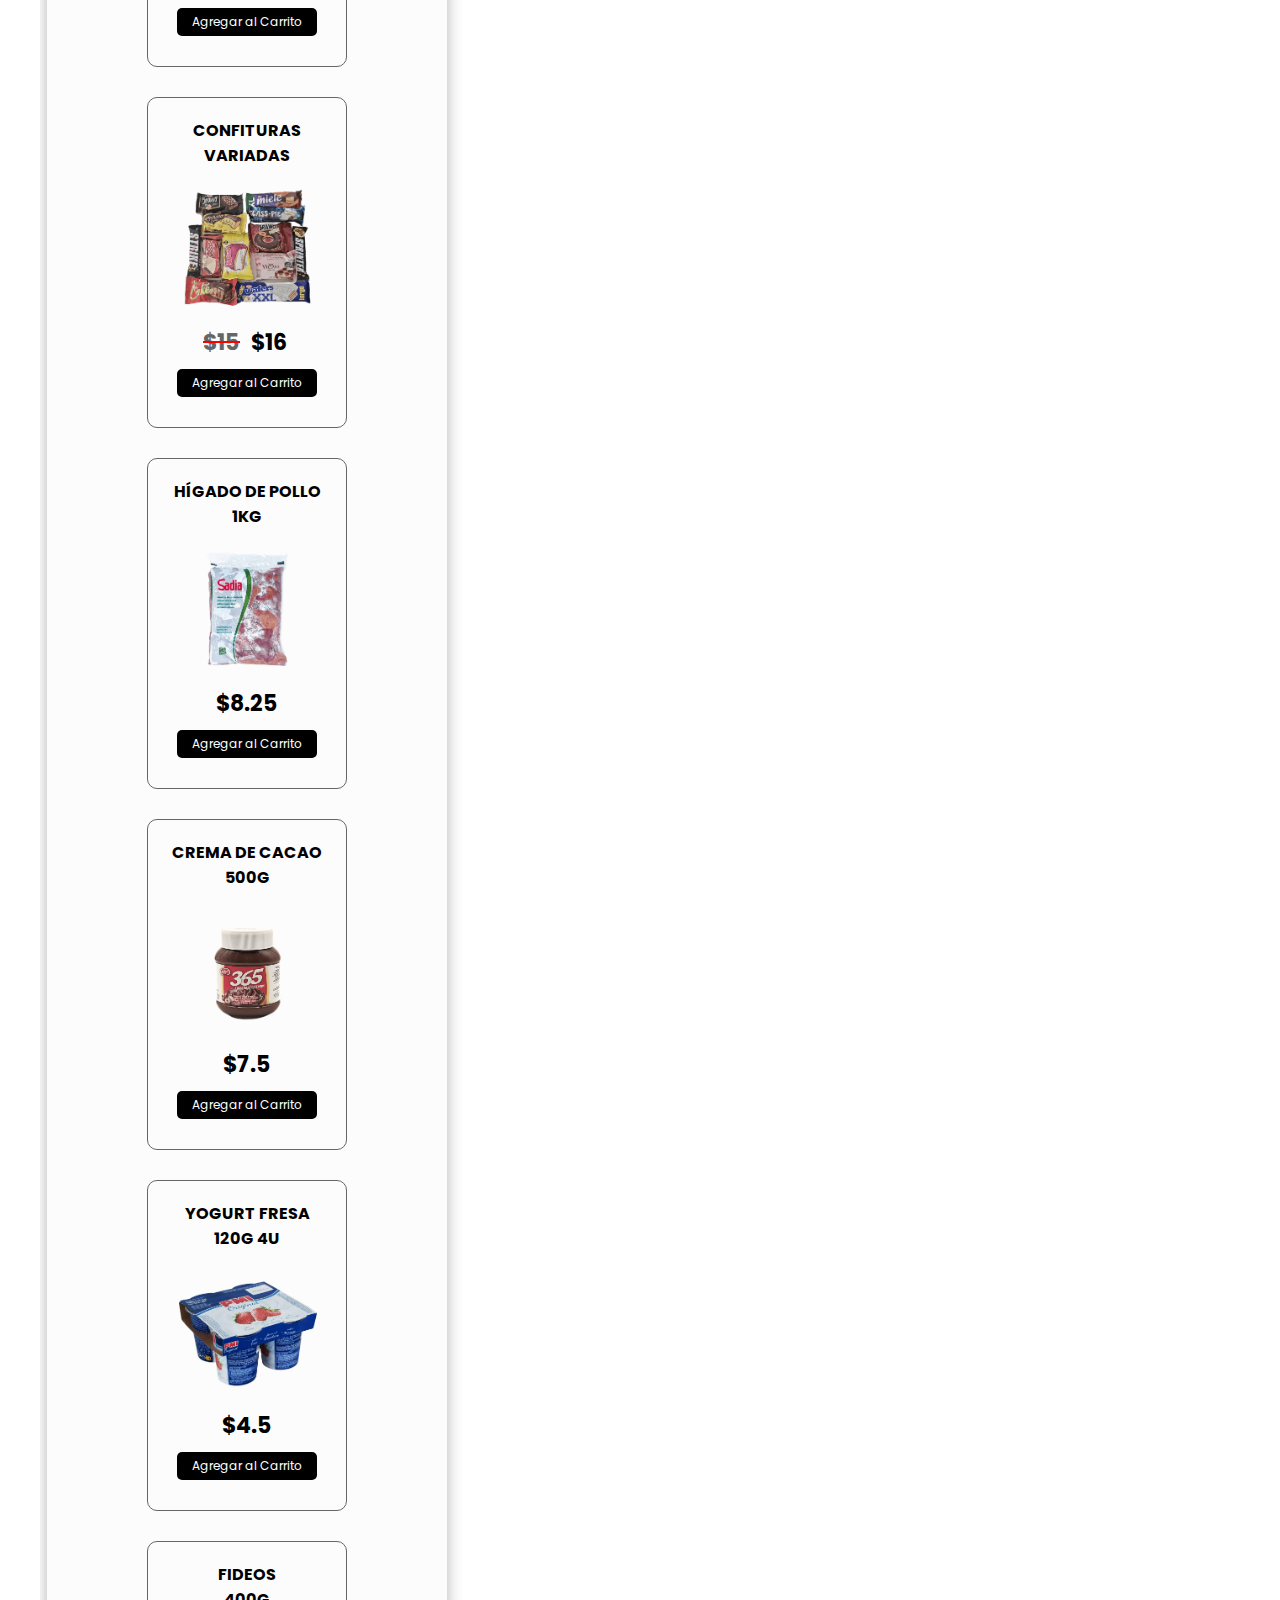
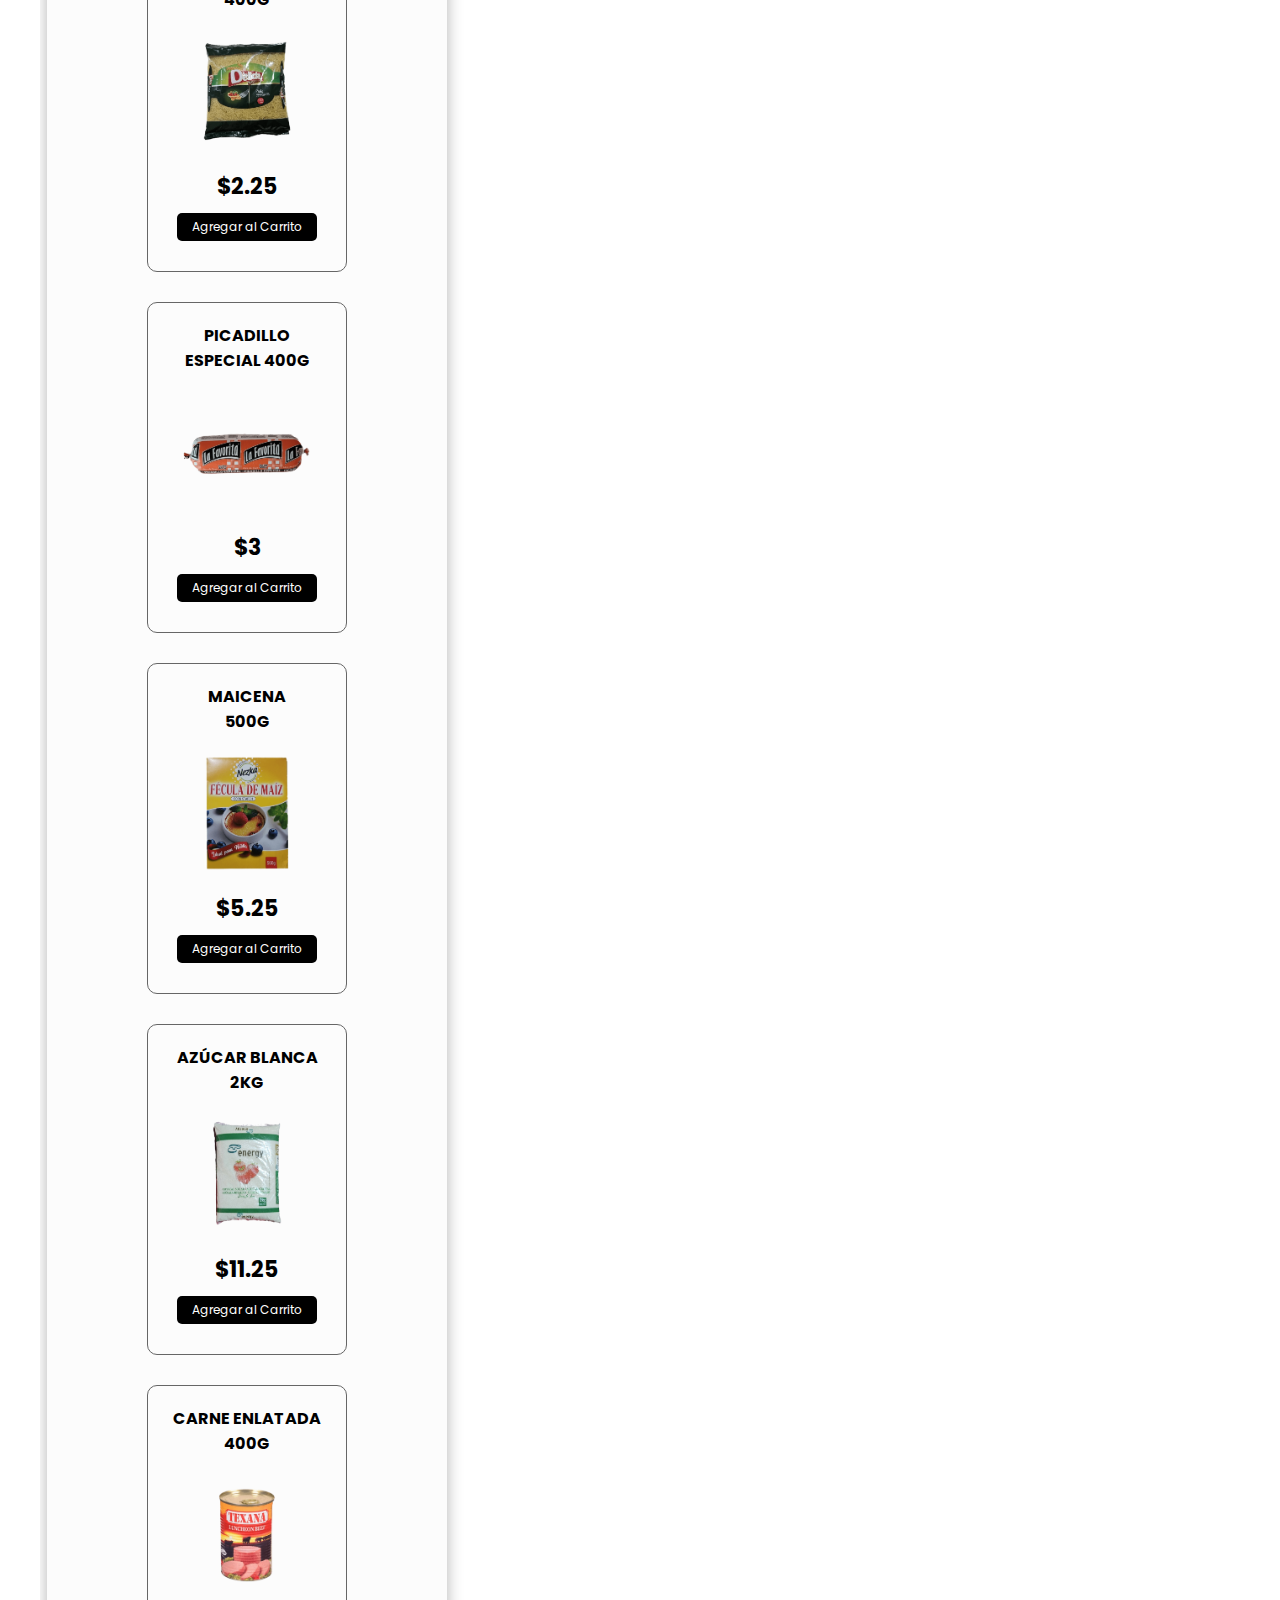
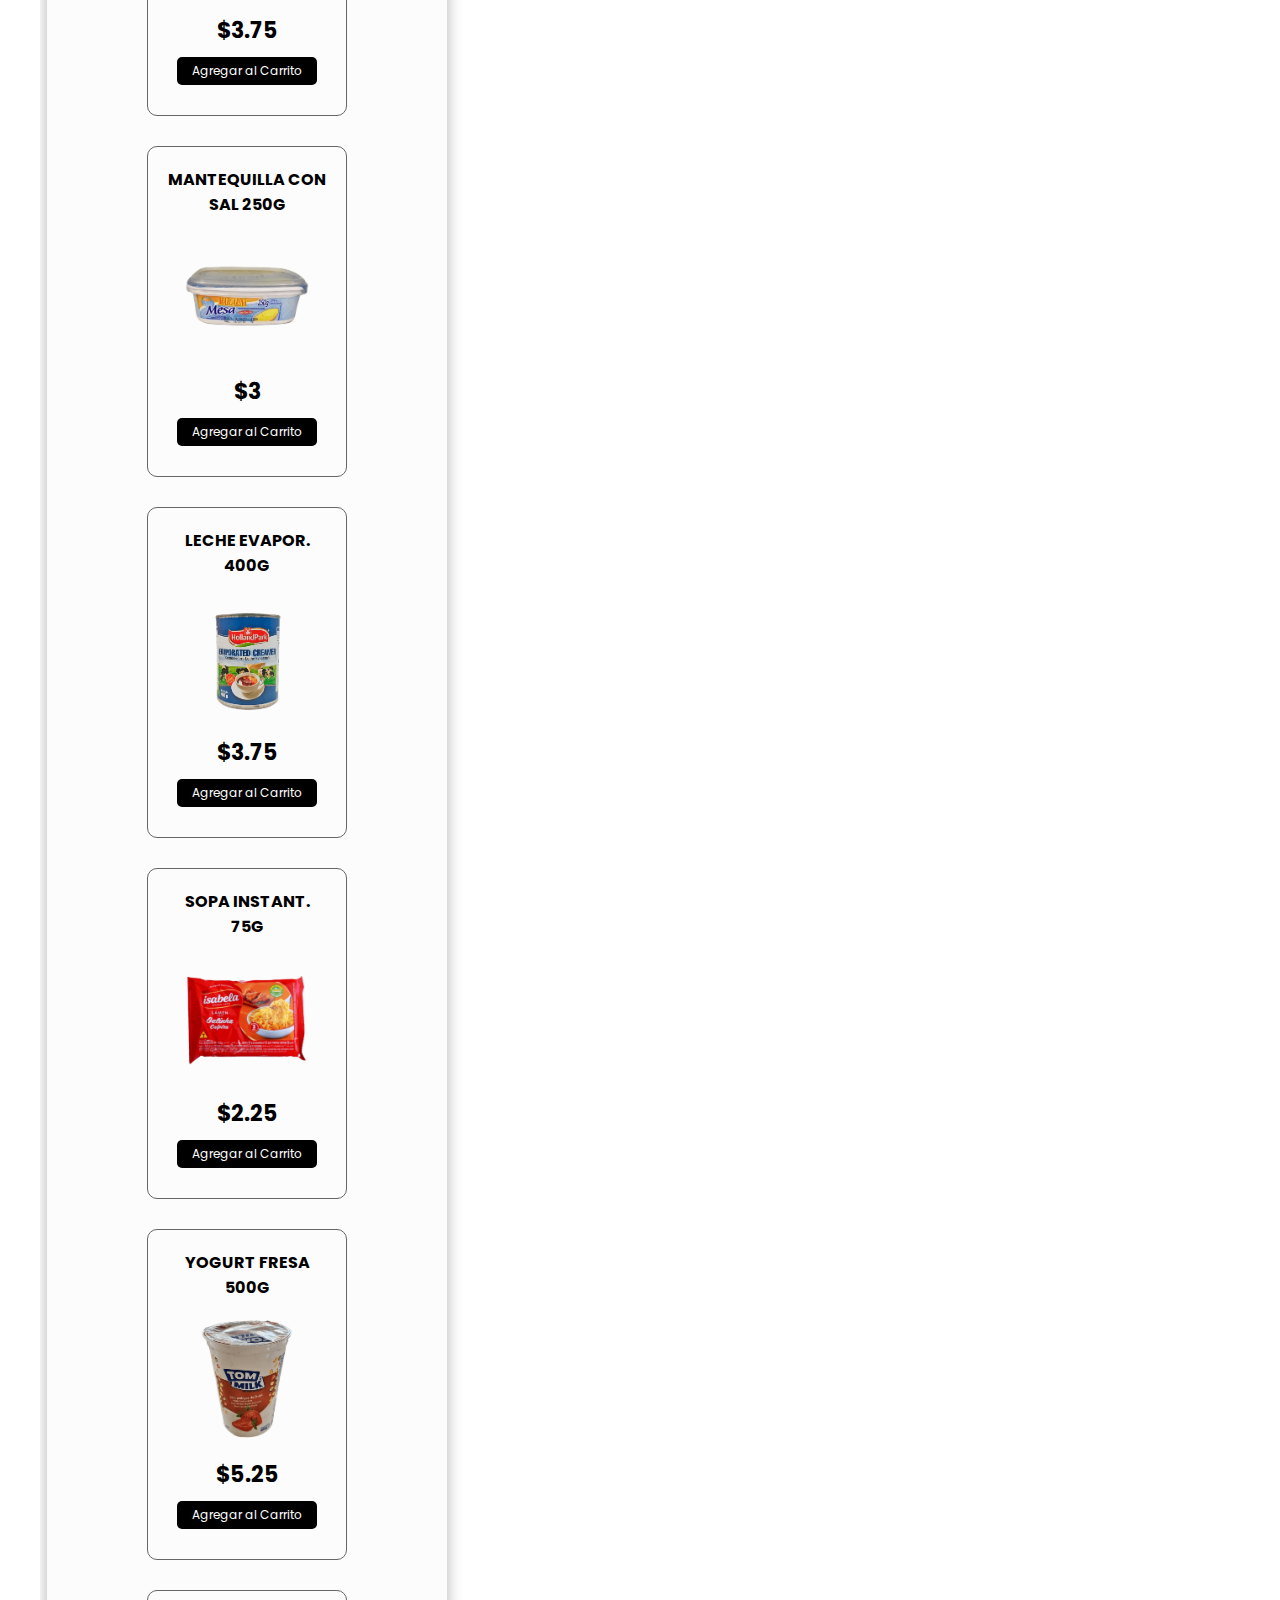
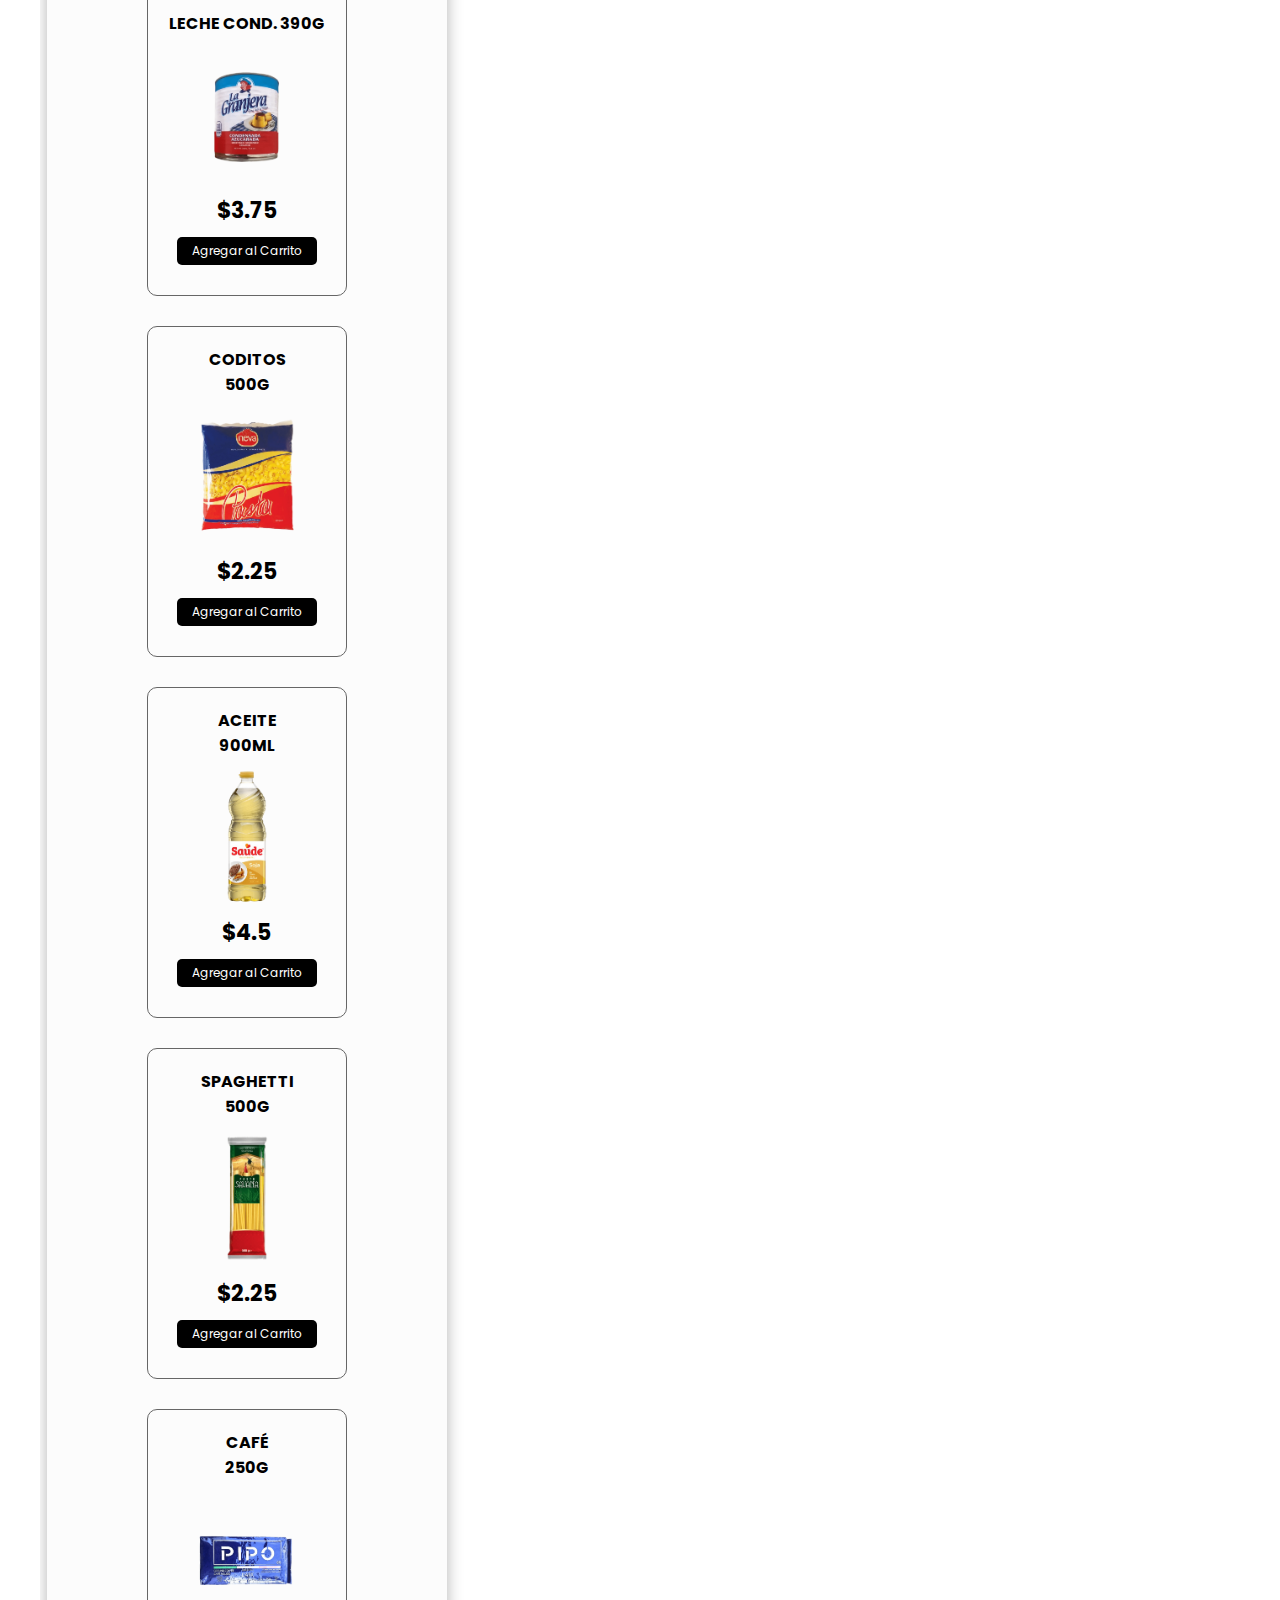
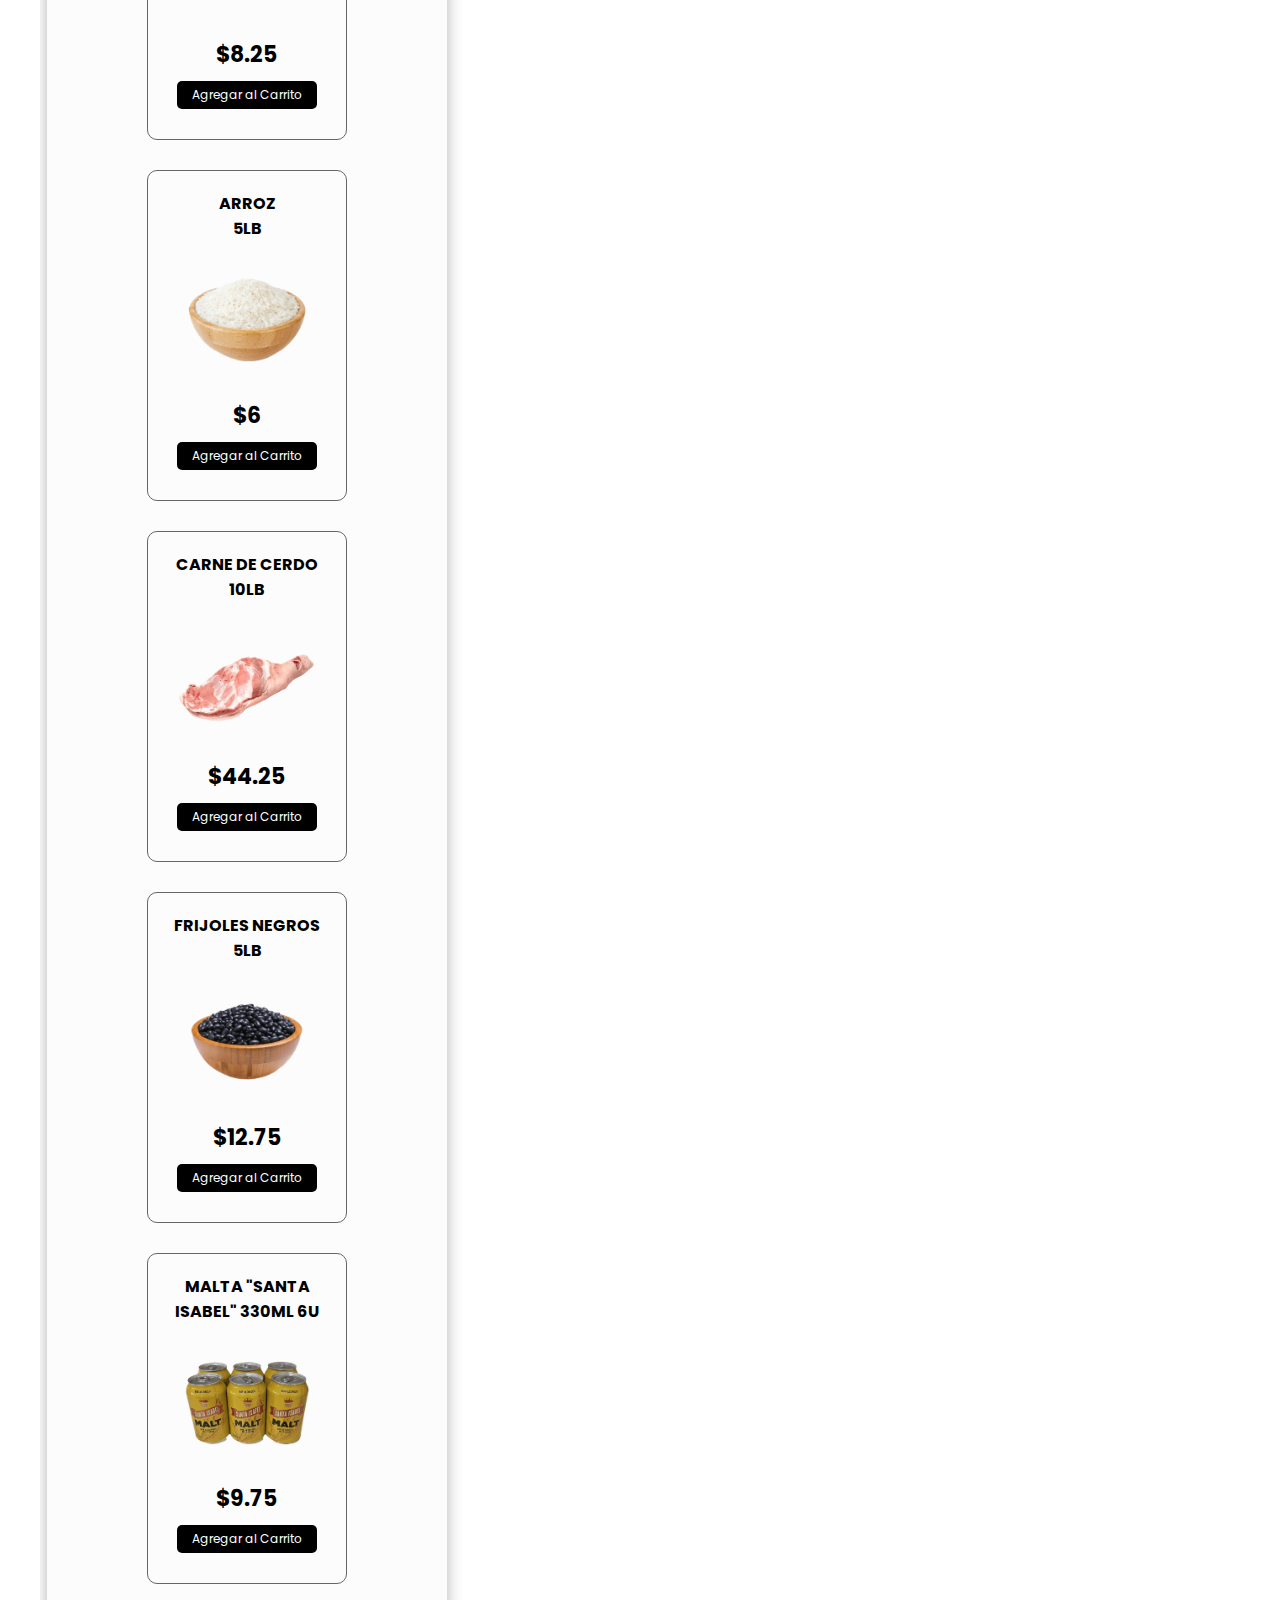
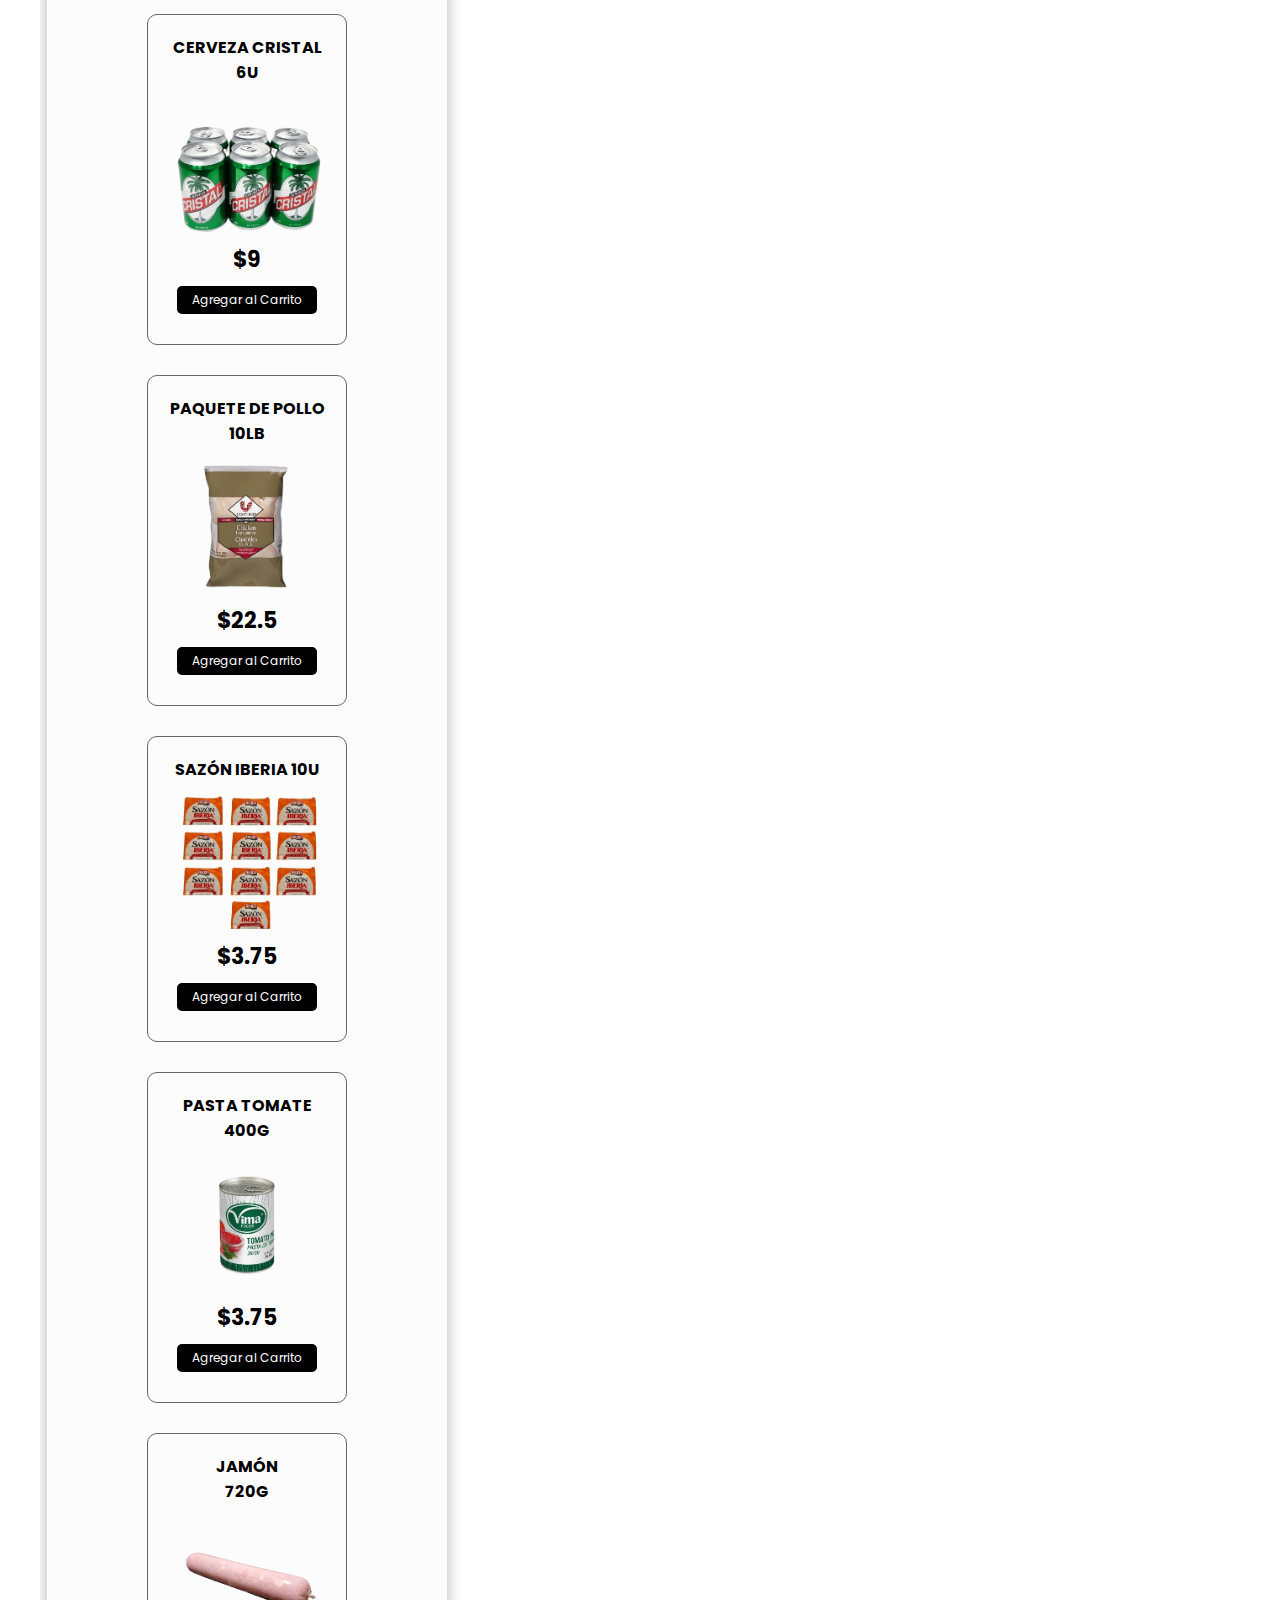
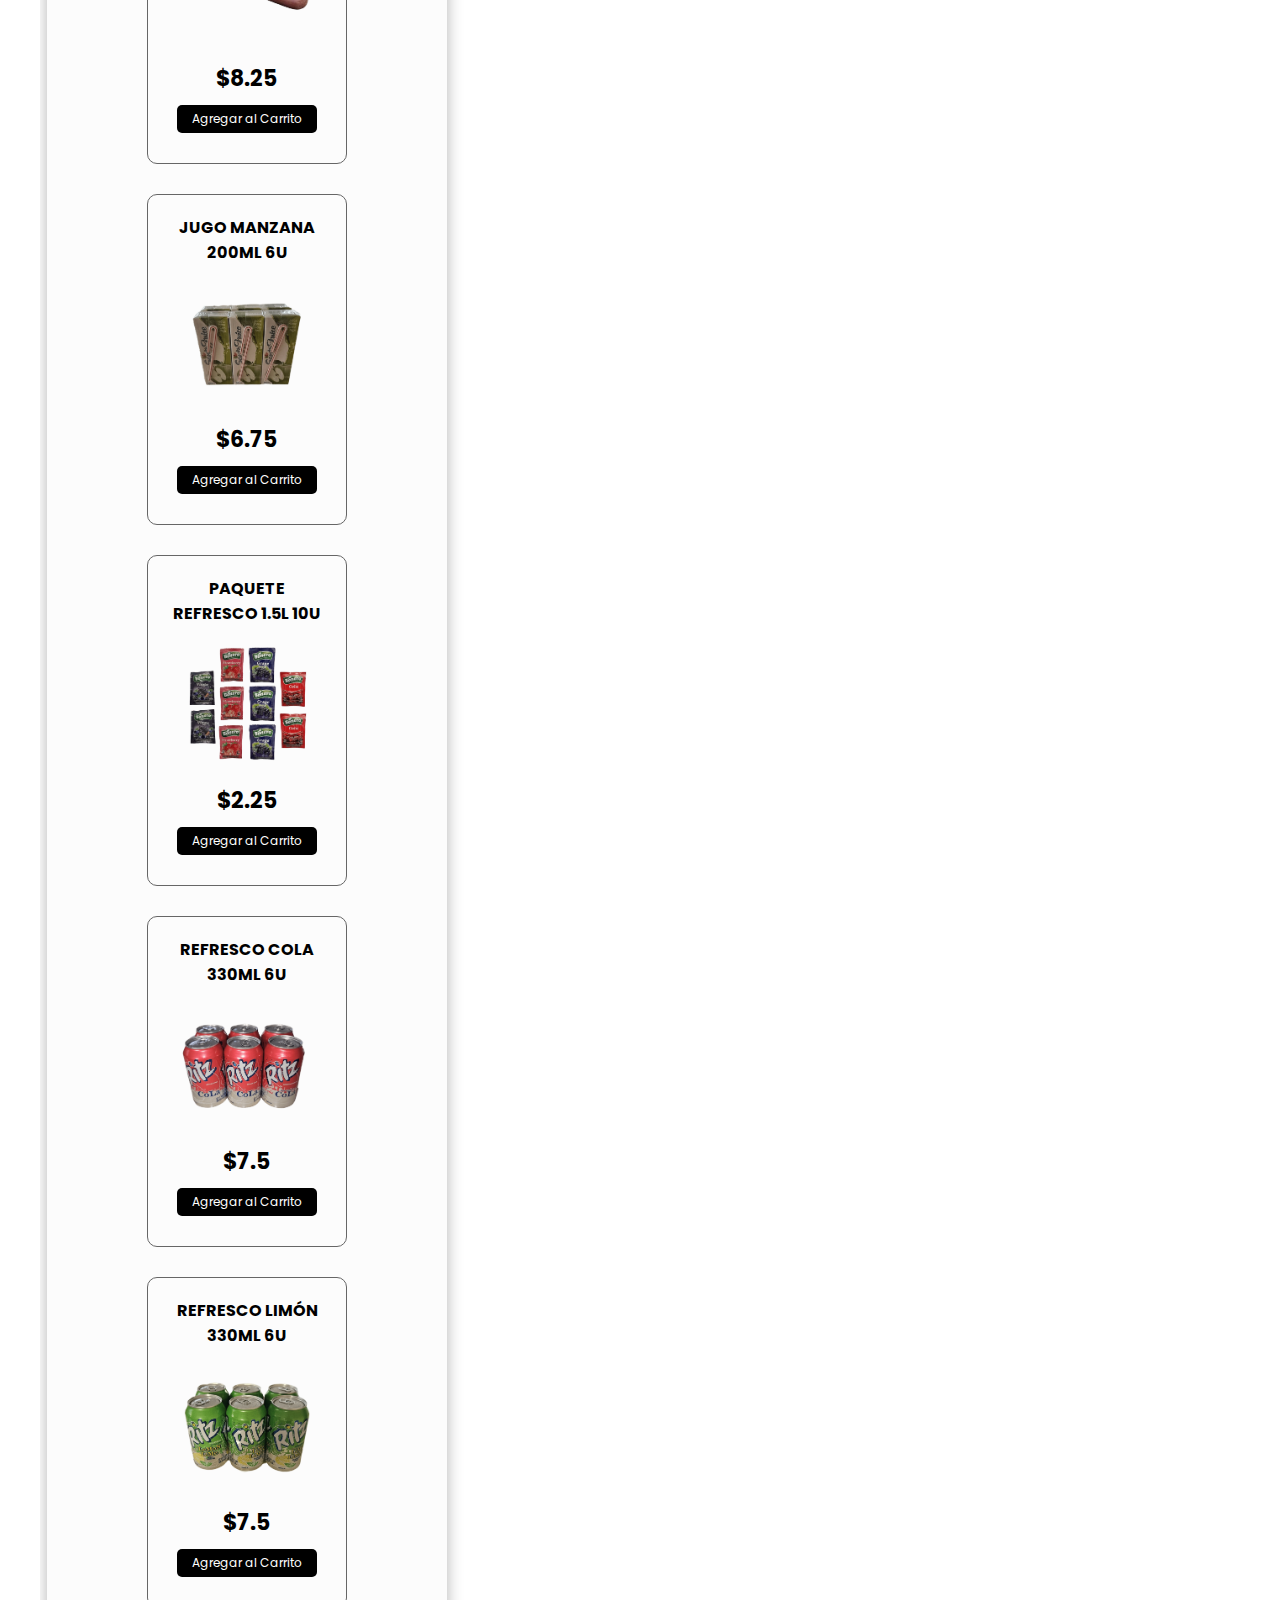
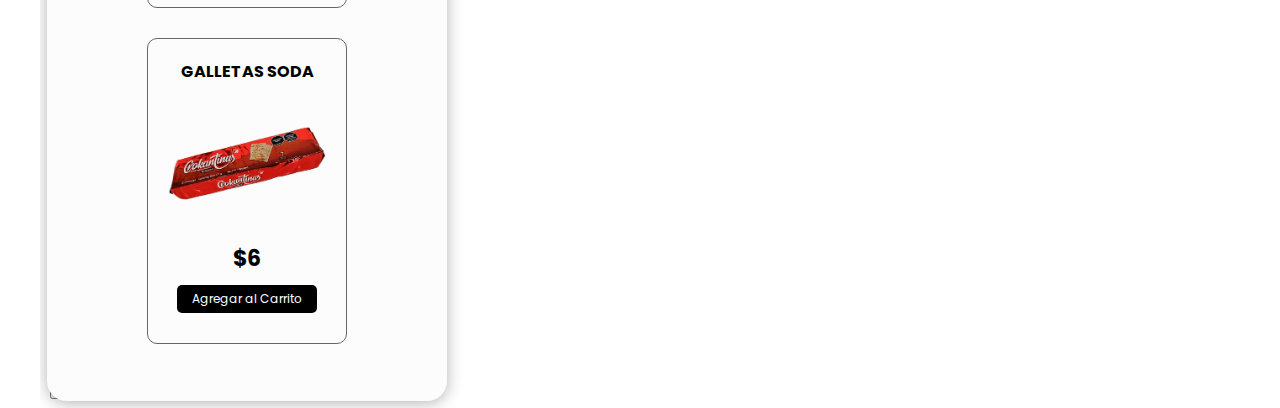
==== commit 583e04d6: "Update cad.html" ====
--- a/cad.html
+++ b/cad.html
@@ -144,13 +144,13 @@
 
 
                             
-                            <!--<div class="item" data-name="varios">
+                            <div class="item" data-name="varios">
                                 <span class="titulo-item">Confituras variadas</span>
-                                <img src="img/77.png" alt="" class="img-item">
-                                <span class="precio-real">$18</span>
+                                <img src="img/86.png" alt="" class="img-item">
+                                <span class="precio-real">$15</span>
                                 <span id="precio-descuento" class="precio-item">$16</span>
                                 <button class="boton-item">Agregar al Carrito</button>
-                            </div>-->
+                            </div>
                             <div class="item" data-name="carnicos">
                                 <span class="titulo-item">Hígado de pollo 1kg</span>
                                 <img src="img/76.png" alt="" class="img-item">
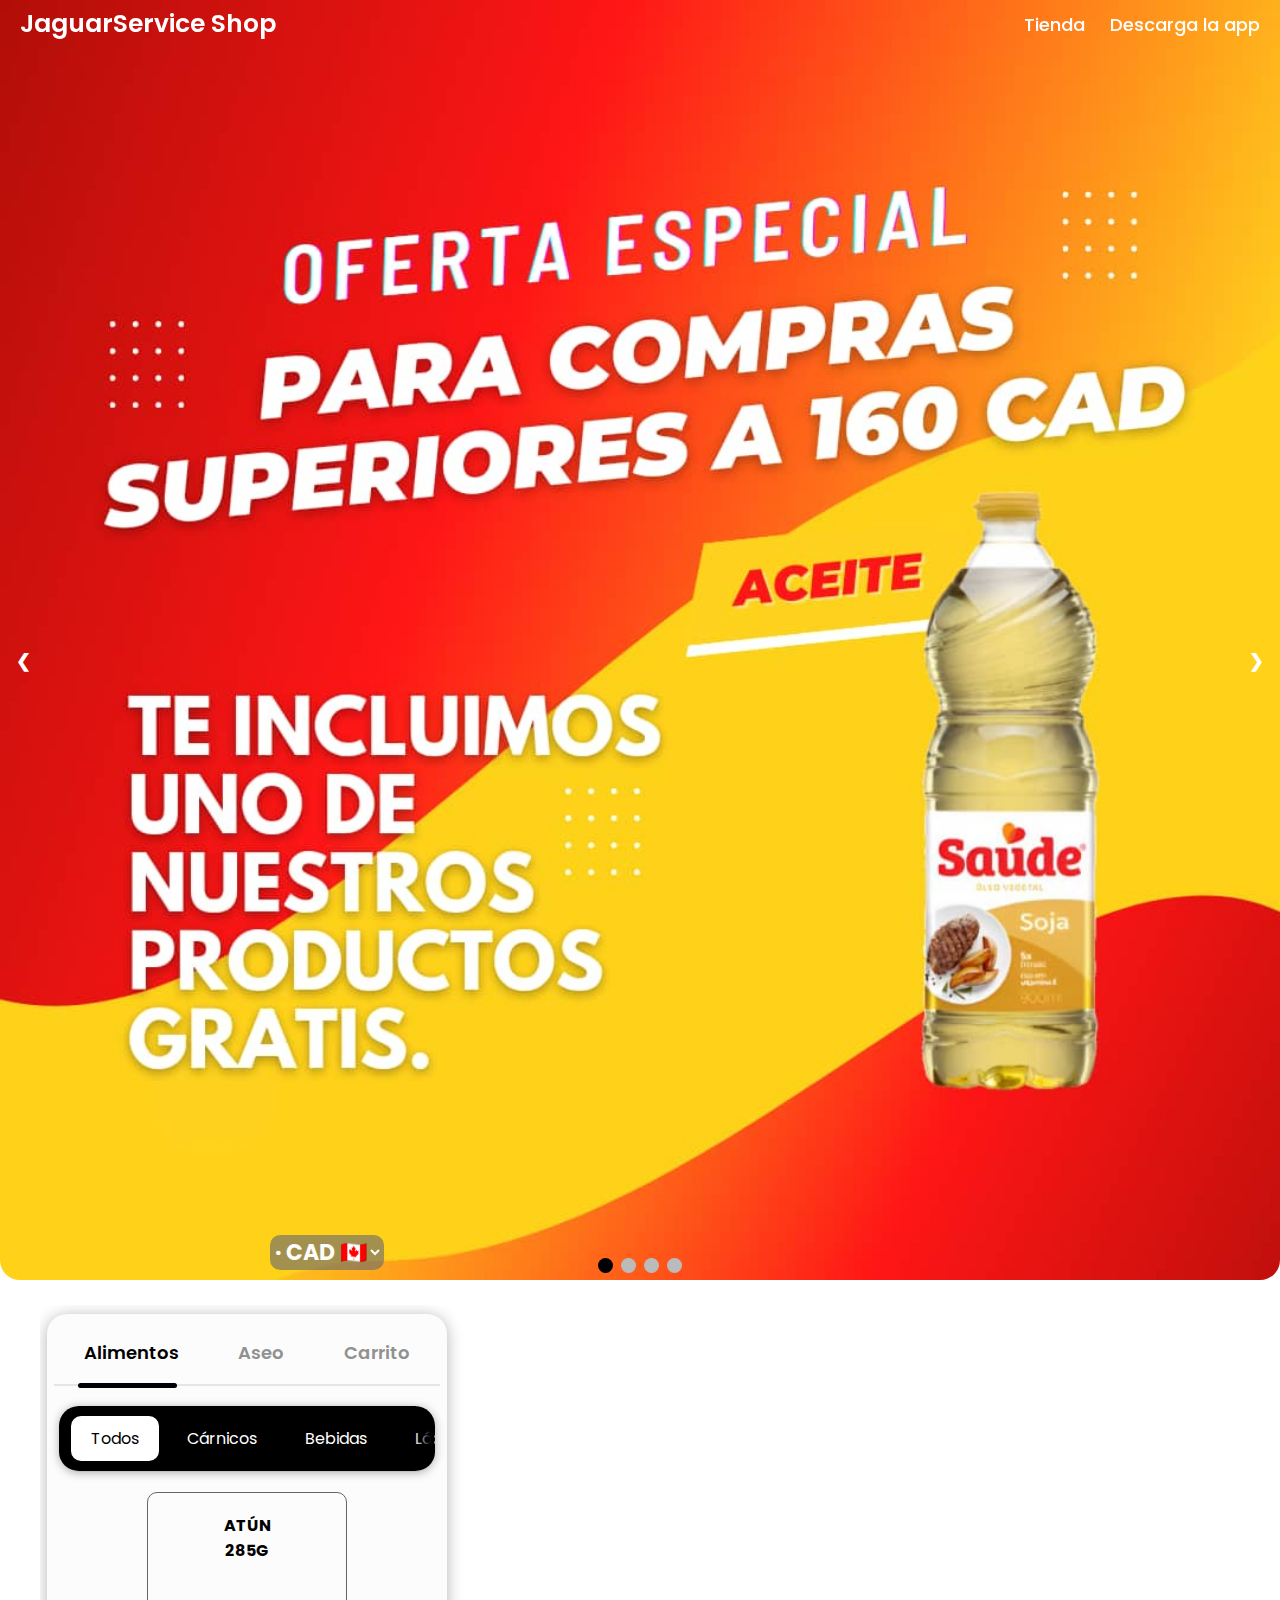
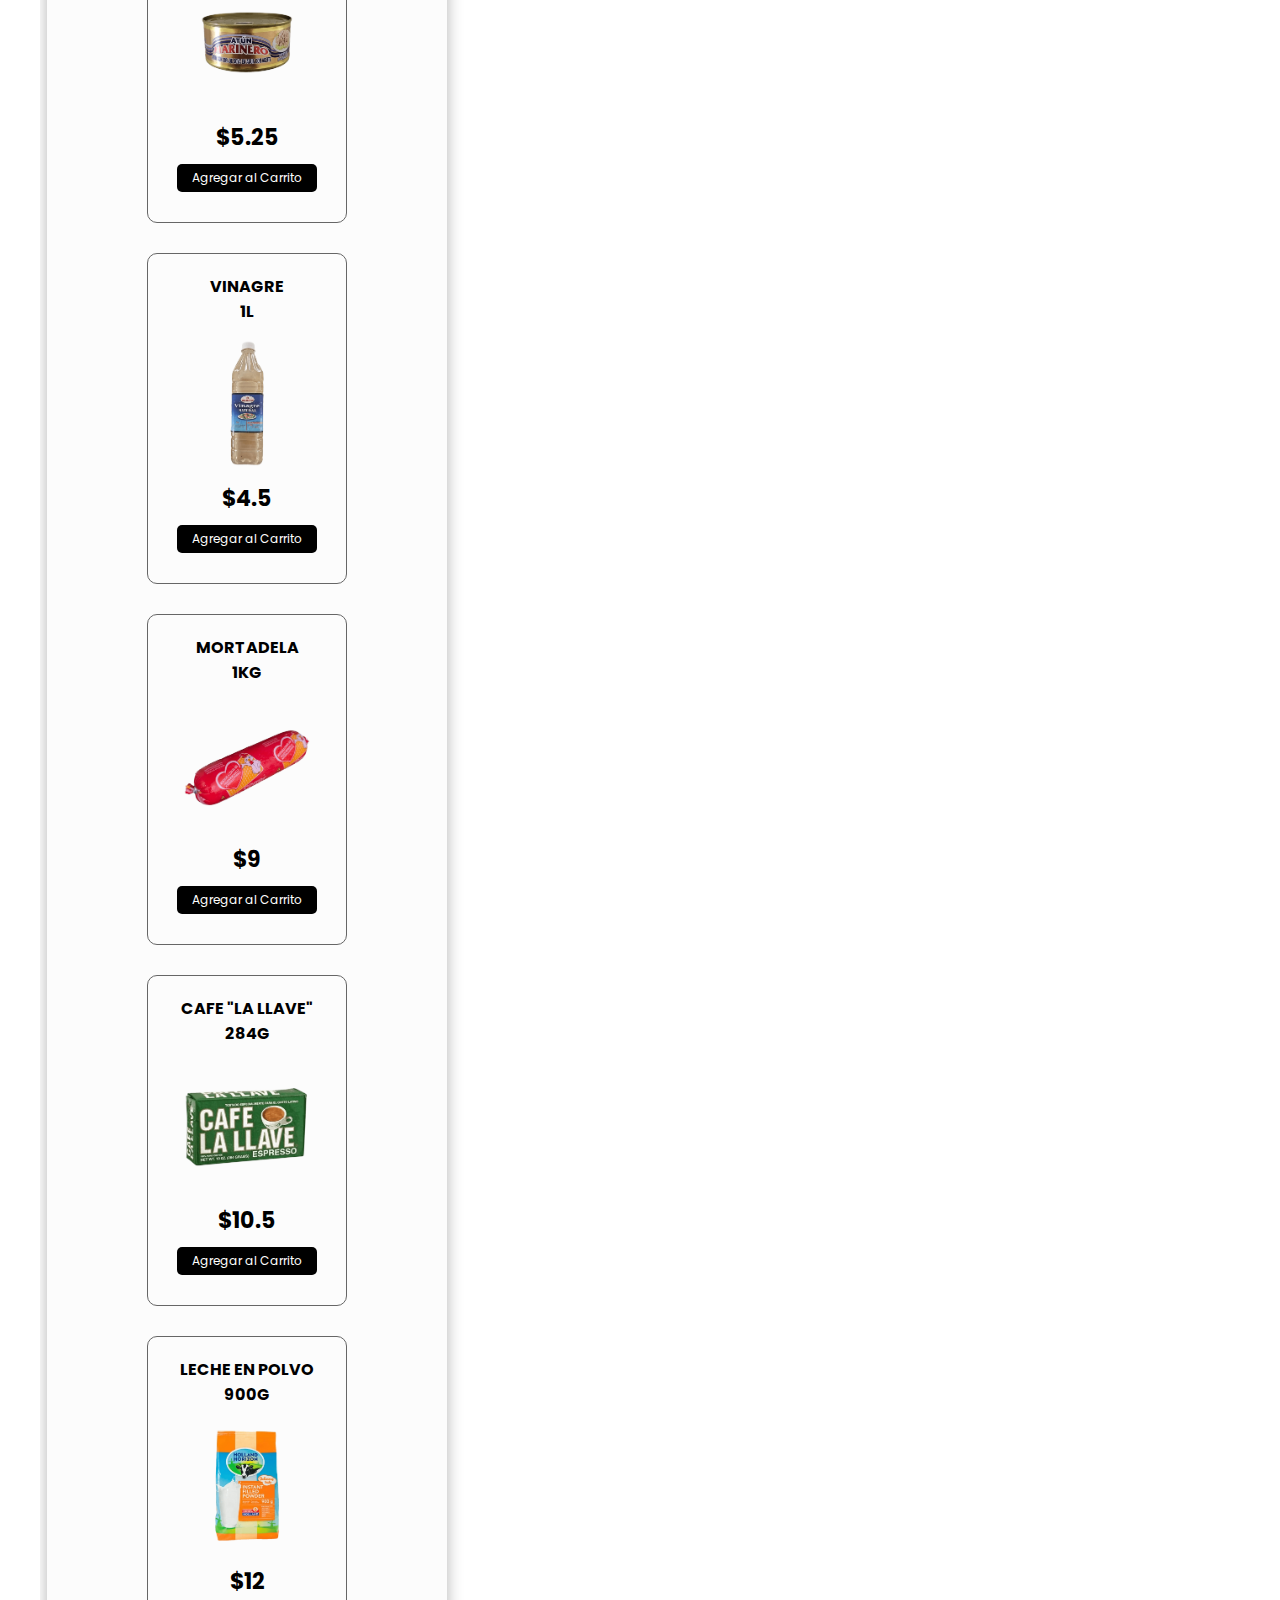
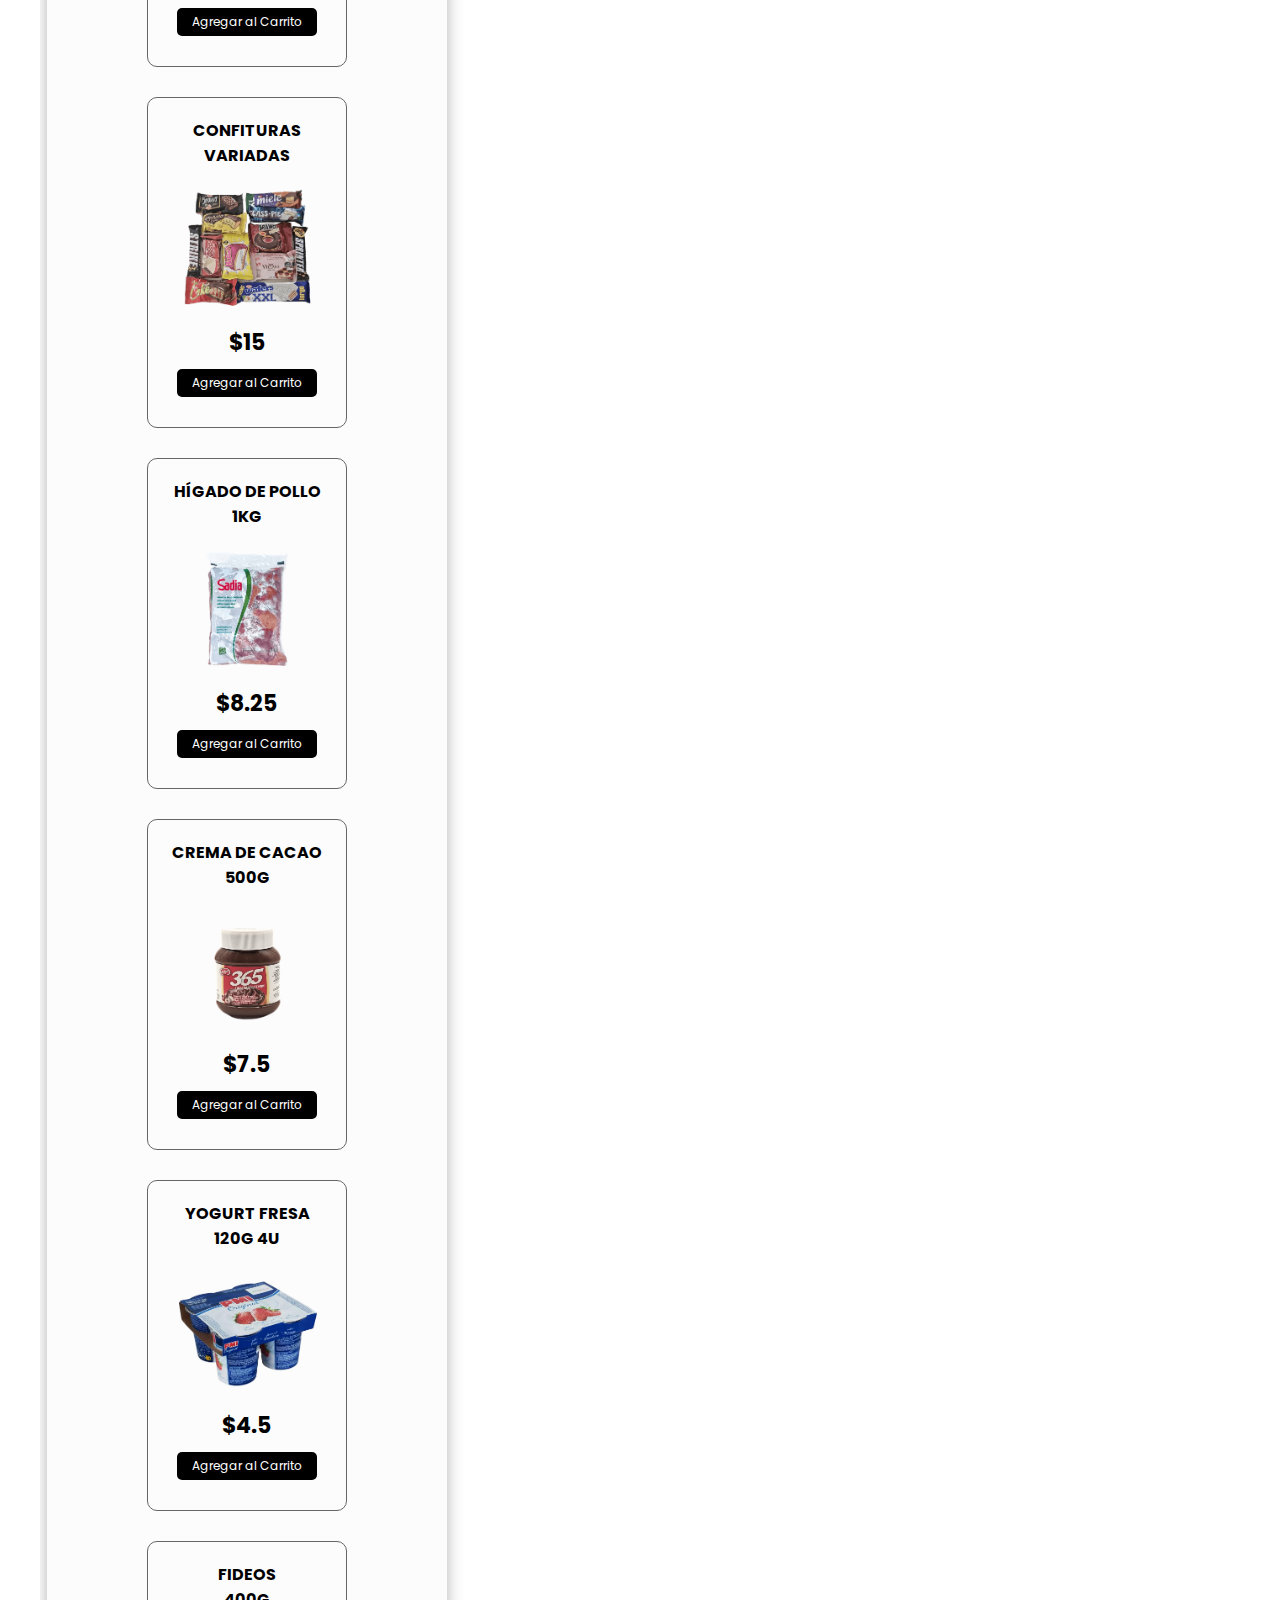
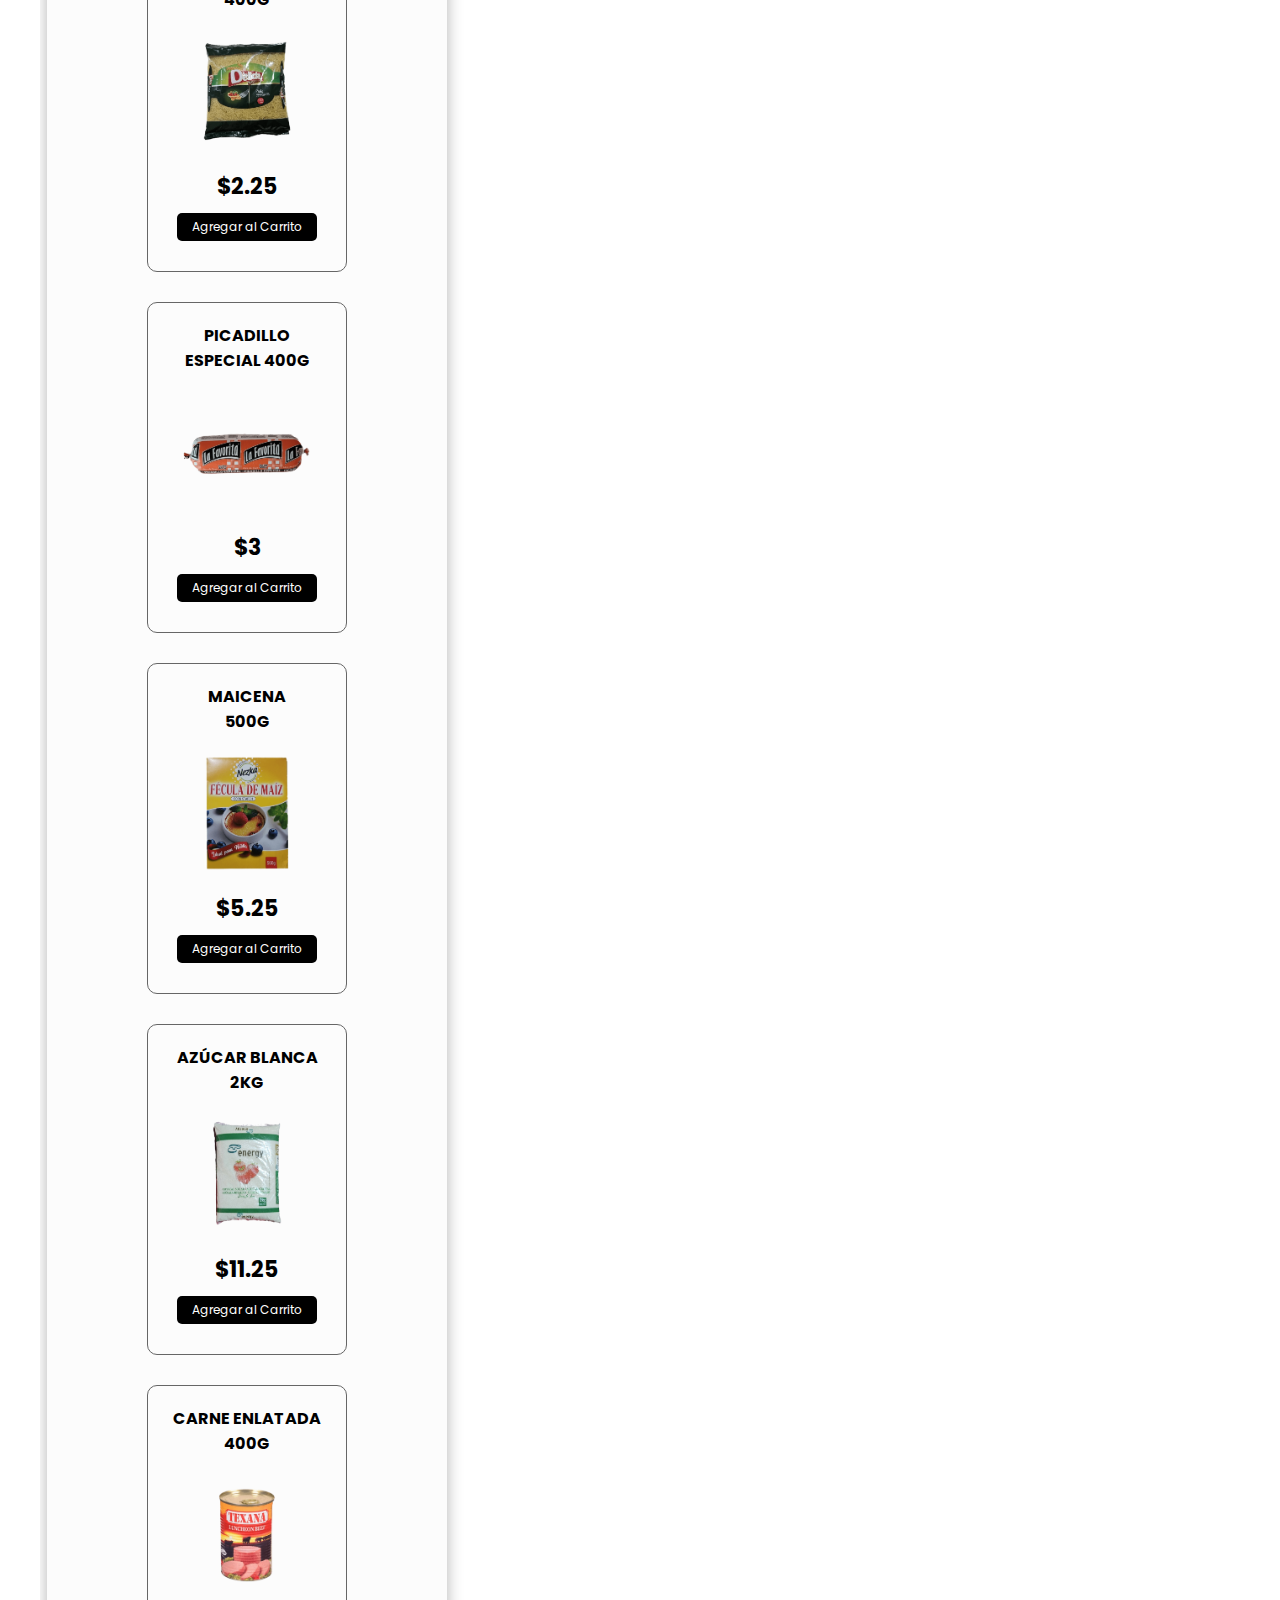
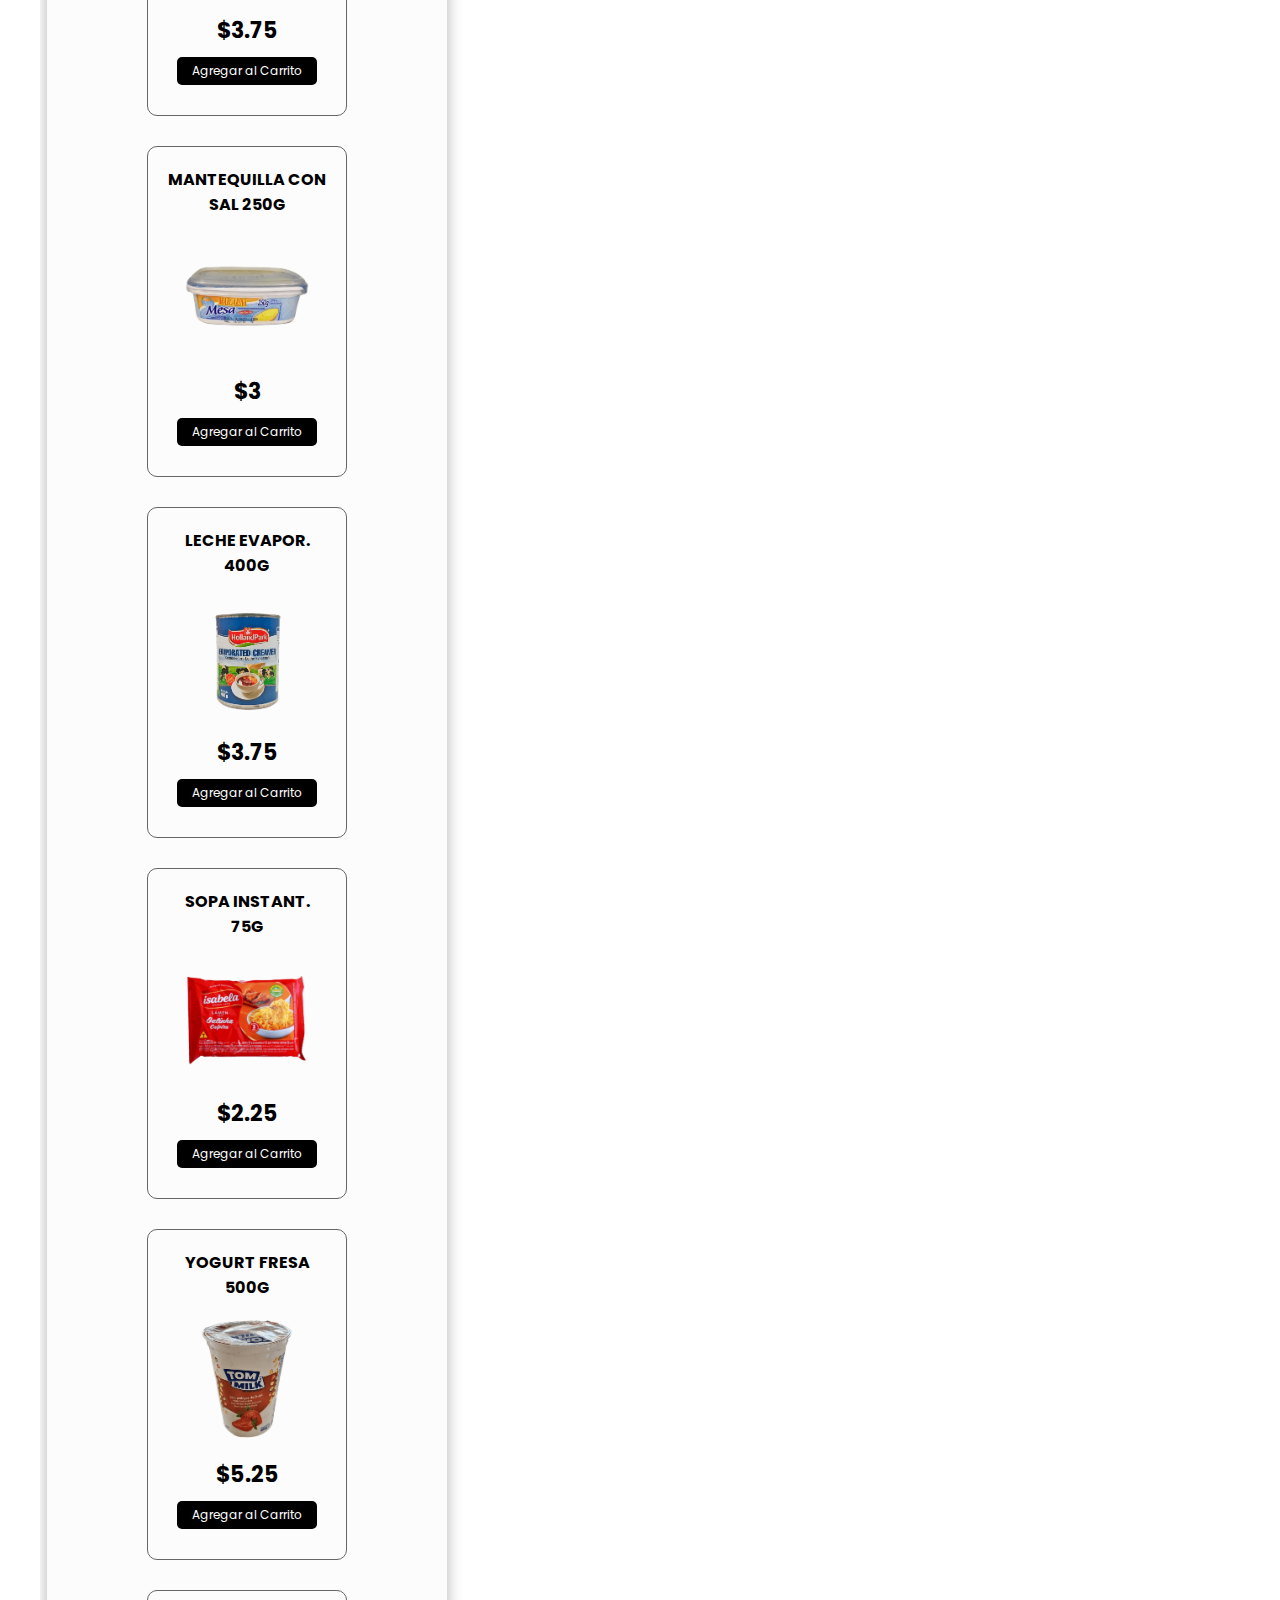
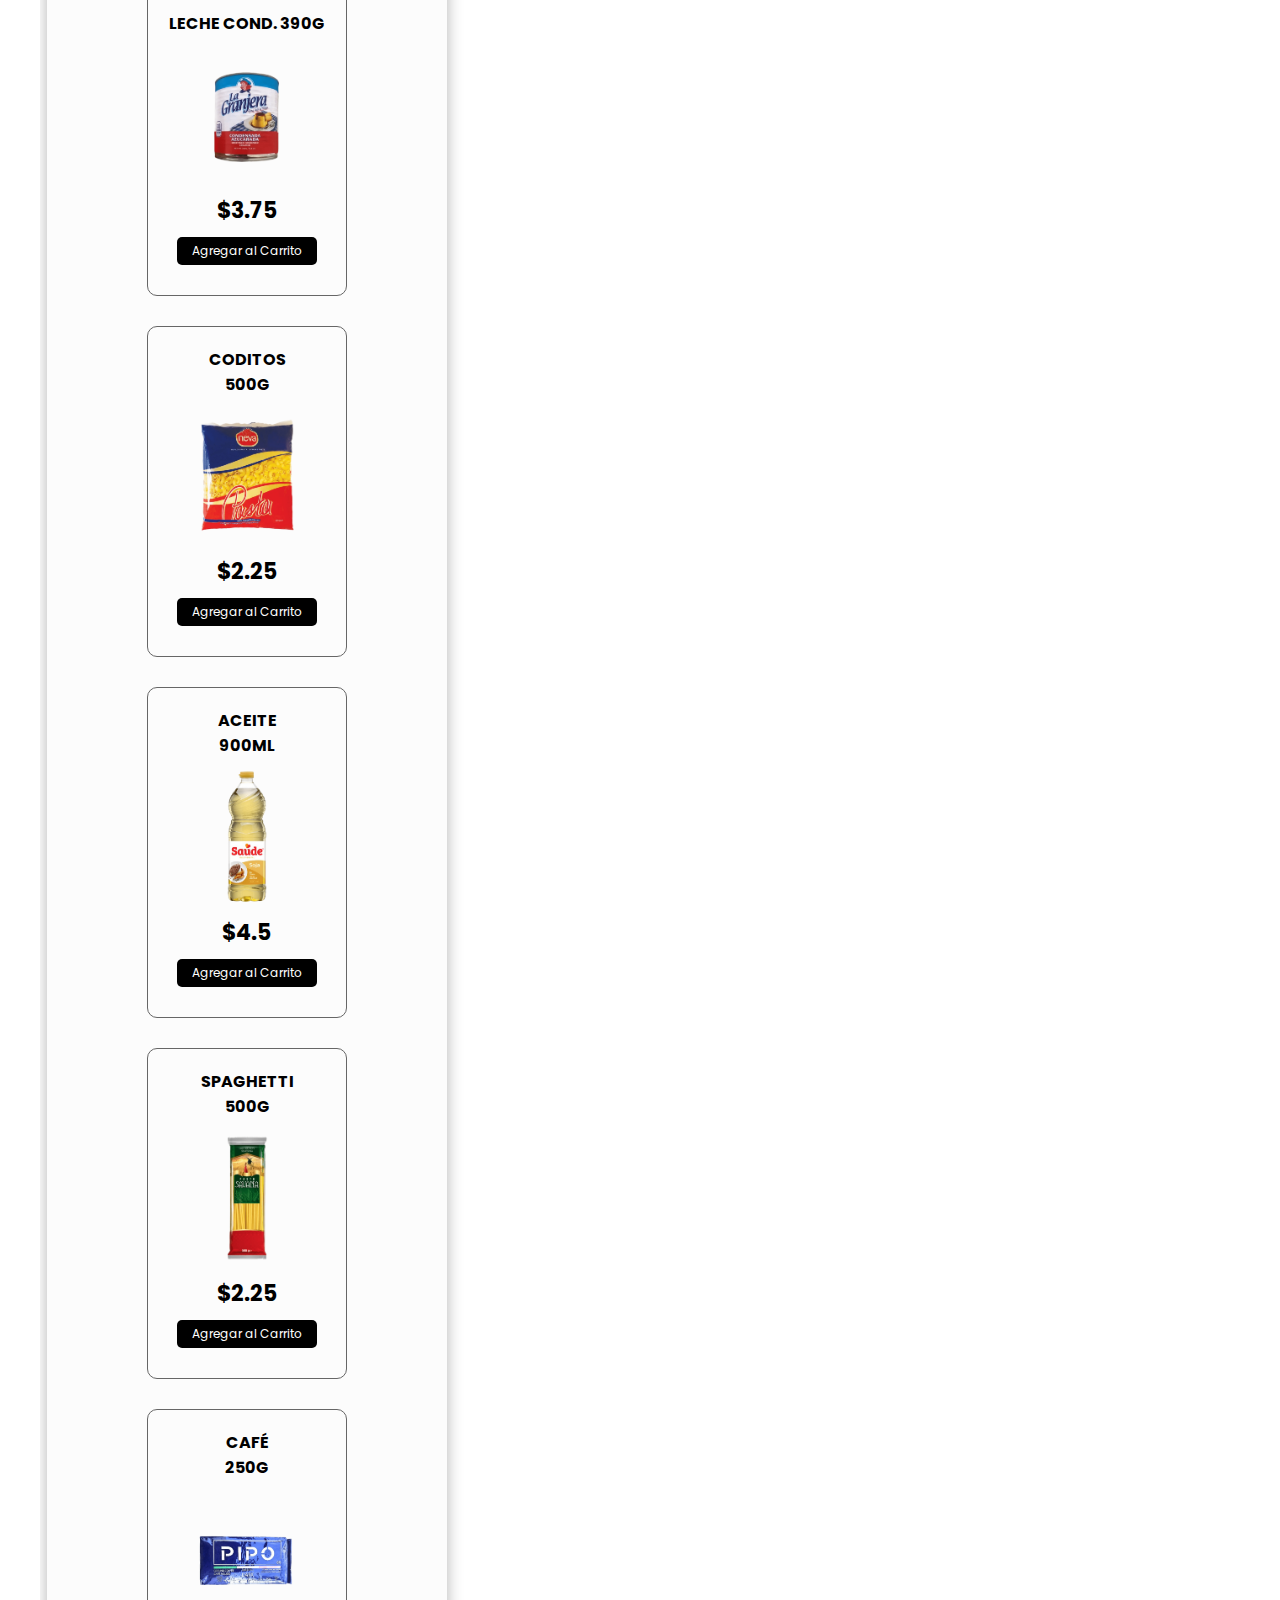
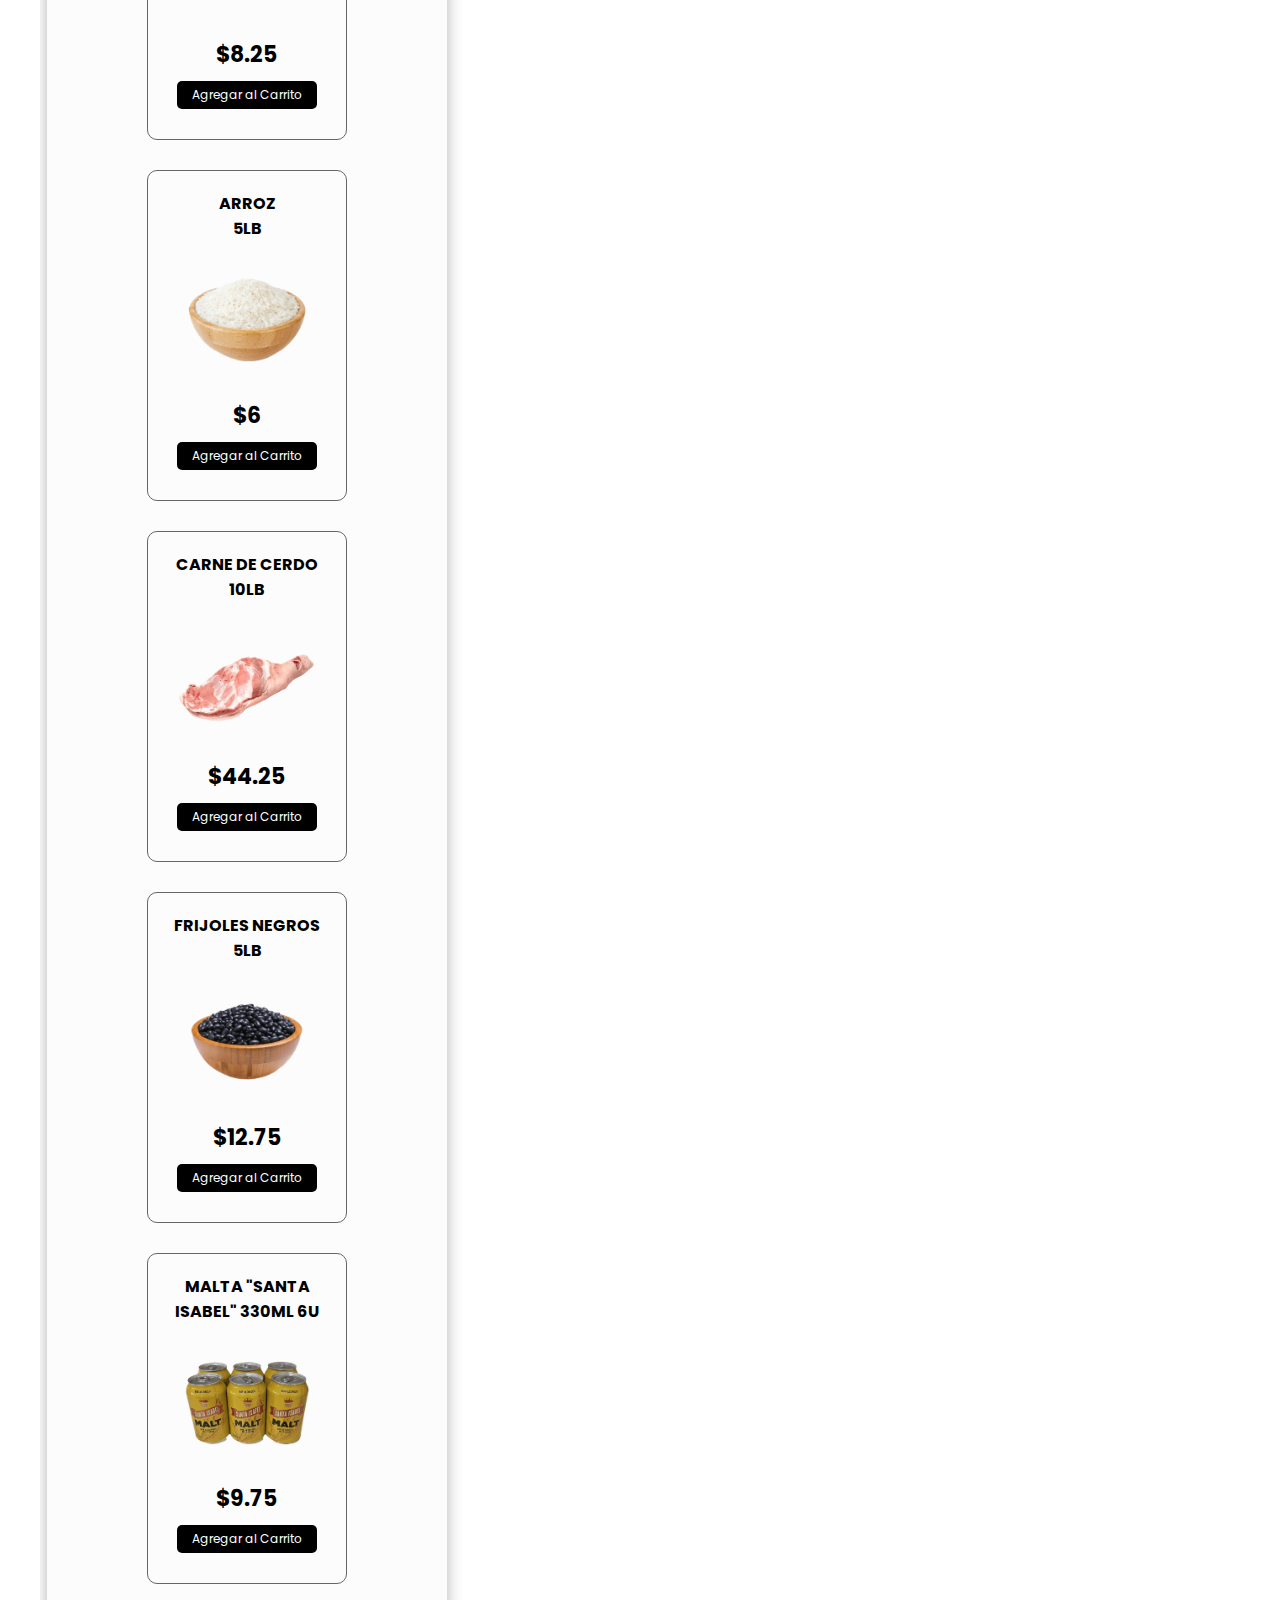
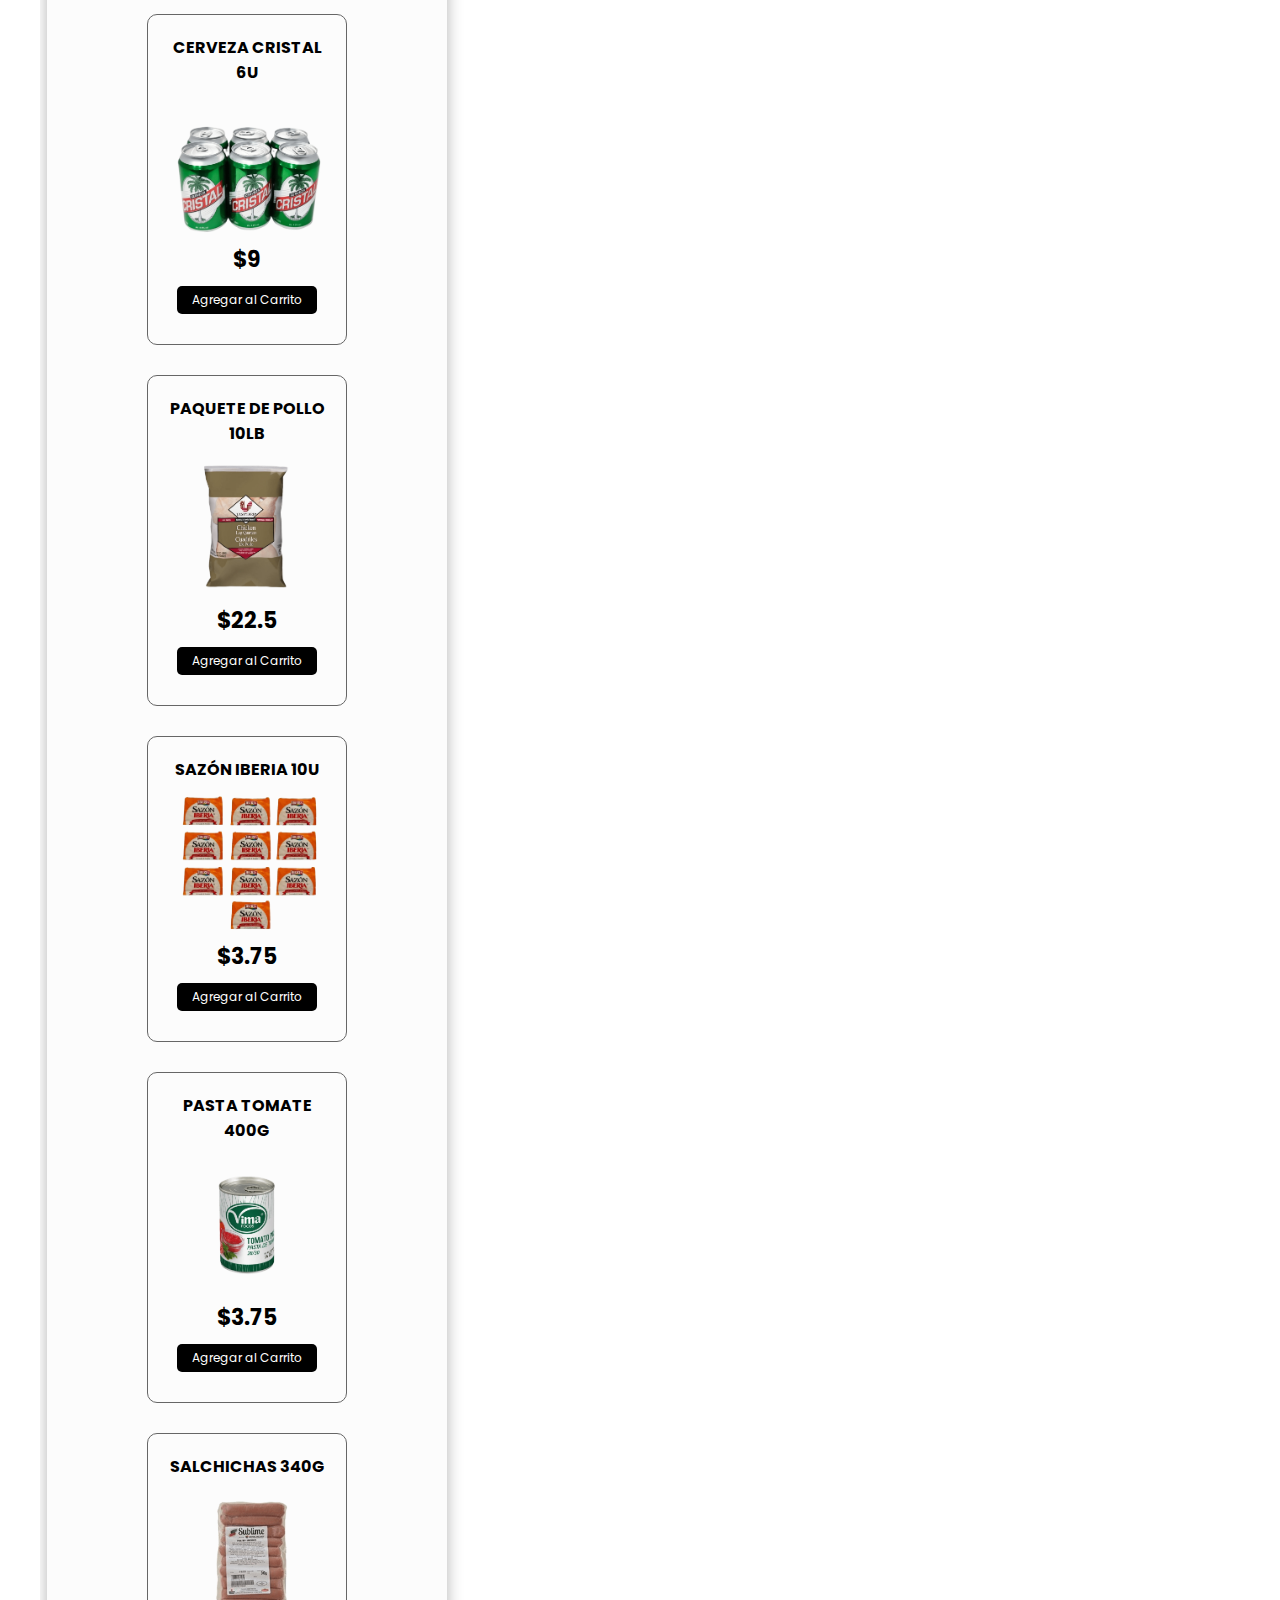
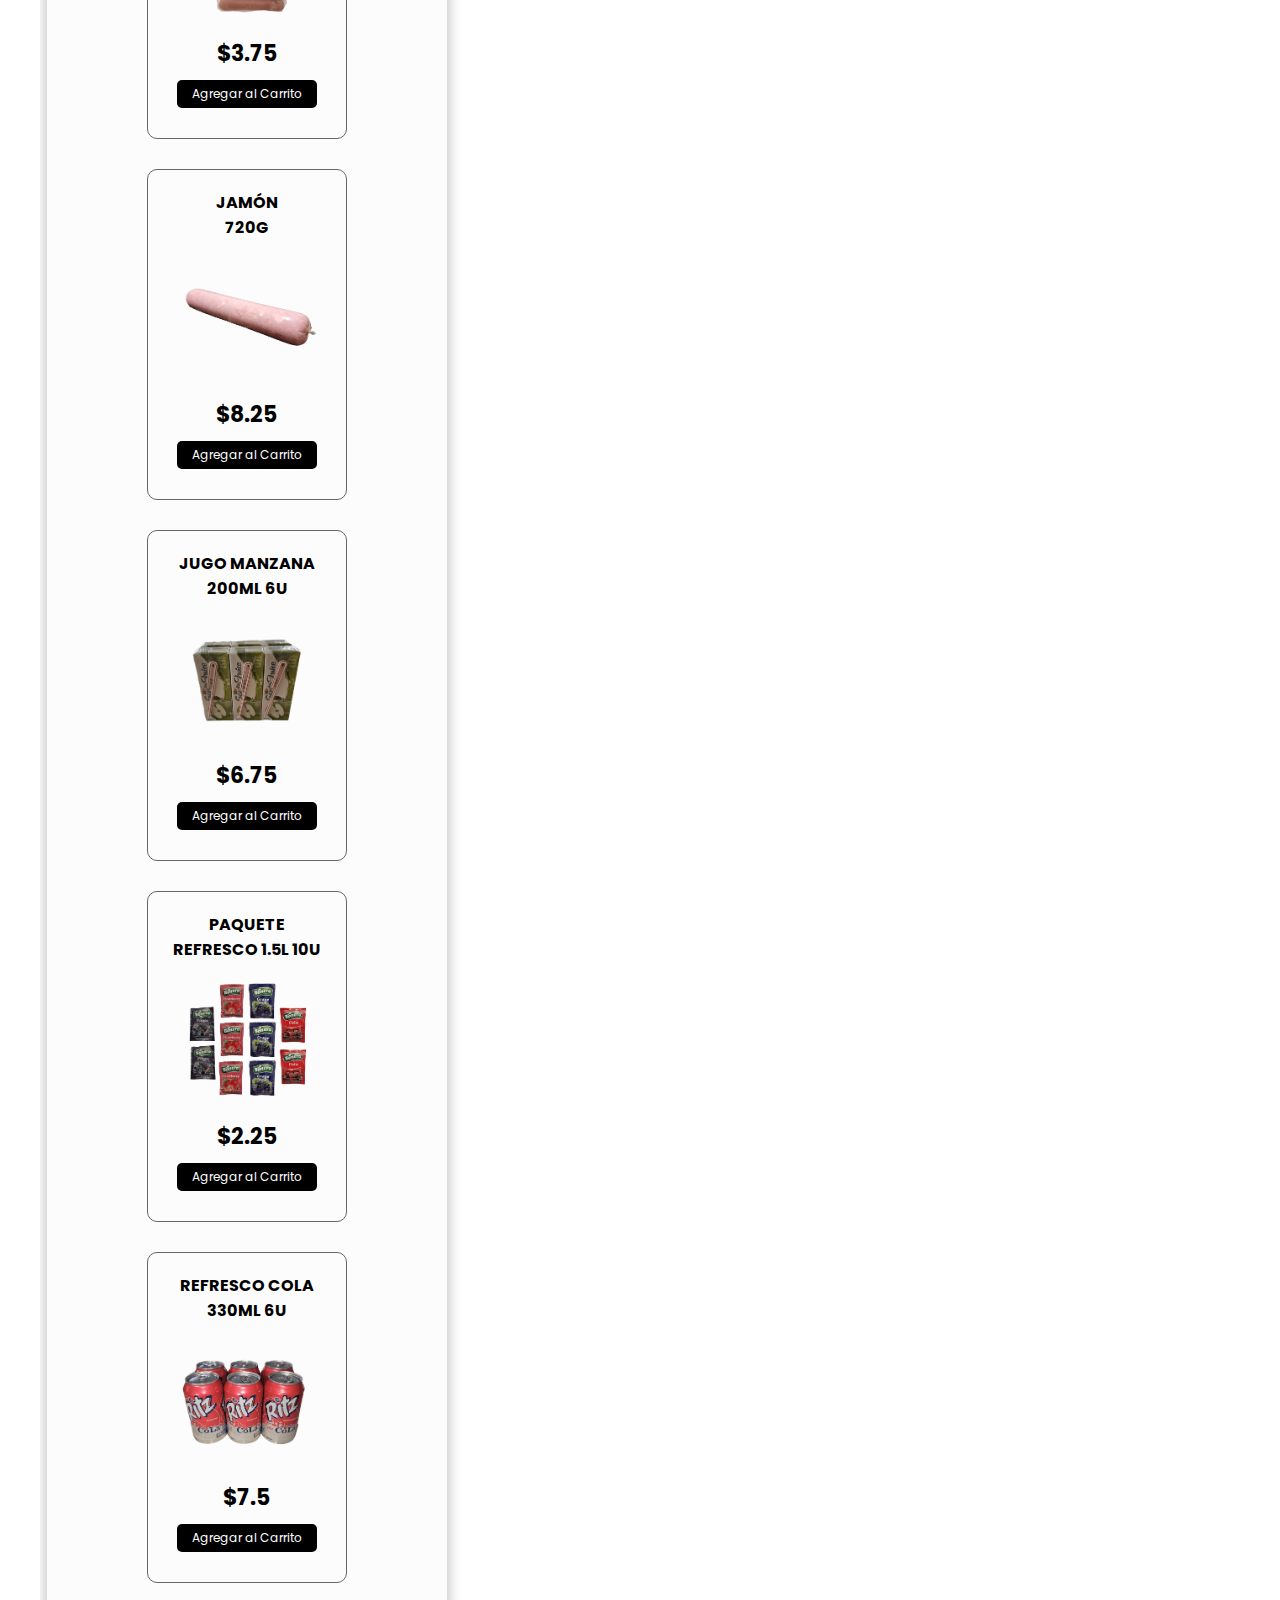
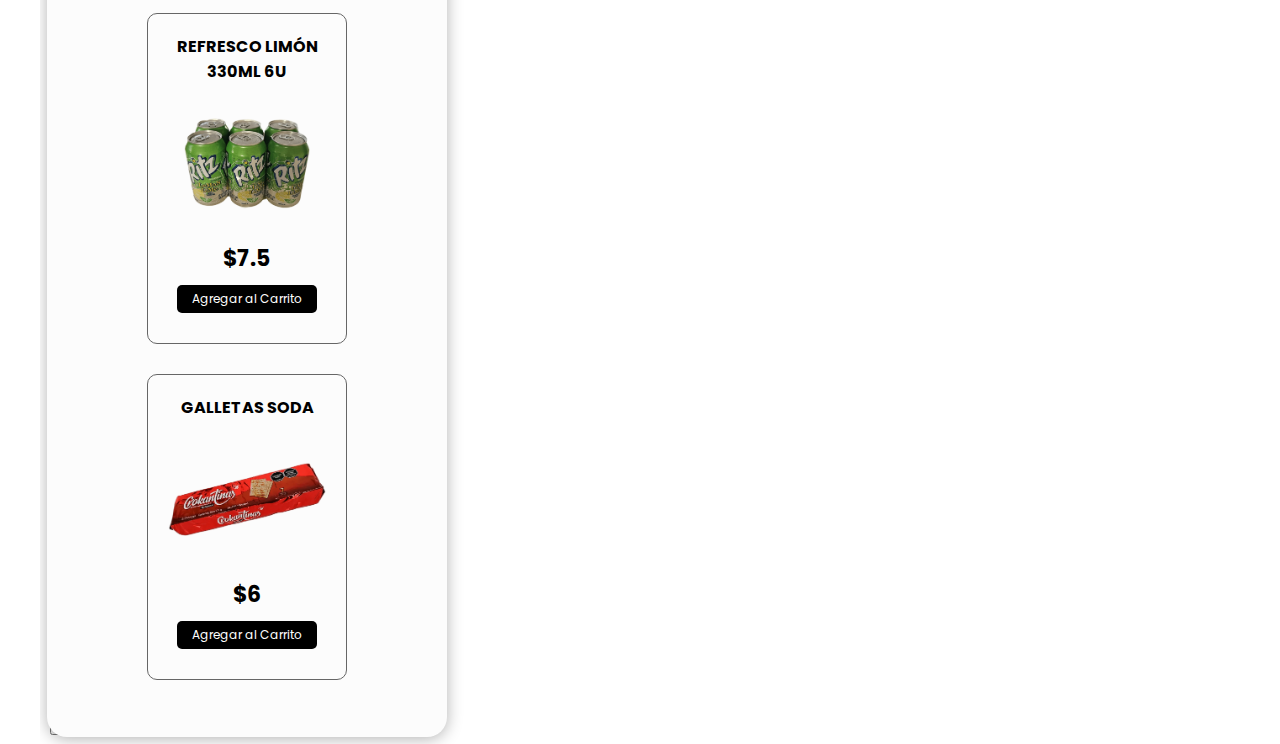
==== commit 88c1ea10: "Update cad.html" ====
--- a/cad.html
+++ b/cad.html
@@ -147,8 +147,7 @@
                             <div class="item" data-name="varios">
                                 <span class="titulo-item">Confituras variadas</span>
                                 <img src="img/86.png" alt="" class="img-item">
-                                <span class="precio-real">$15</span>
-                                <span id="precio-descuento" class="precio-item">$16</span>
+                                <span class="precio-item">$15</span>
                                 <button class="boton-item">Agregar al Carrito</button>
                             </div>
                             <div class="item" data-name="carnicos">
@@ -332,12 +331,12 @@
                                 <span class="precio-item">$4.8</span>
                                 <button class="boton-item">Agregar al Carrito</button>
                             </div>-->
-                            <!--<div class="item" data-name="carnicos">
-                                <span class="titulo-item">Salchichas 480g</span>
-                                <img src="img/17.png" alt="" class="img-item">
-                                <span class="precio-item">$3.75</span>
-                                <button class="boton-item">Agregar al Carrito</button>
-                            </div>-->
+                            <div class="item" data-name="carnicos">
+                                <span class="titulo-item">Salchichas 340g</span>
+                                <img src="img/87.png" alt="" class="img-item">
+                                <span class="precio-item">$3.75</span>
+                                <button class="boton-item">Agregar al Carrito</button>
+                            </div>
                             <div class="item" data-name="carnicos">
                                 <span class="titulo-item">Jamón <br> 720g</span>
                                 <img src="img/30.png" alt="" class="img-item">
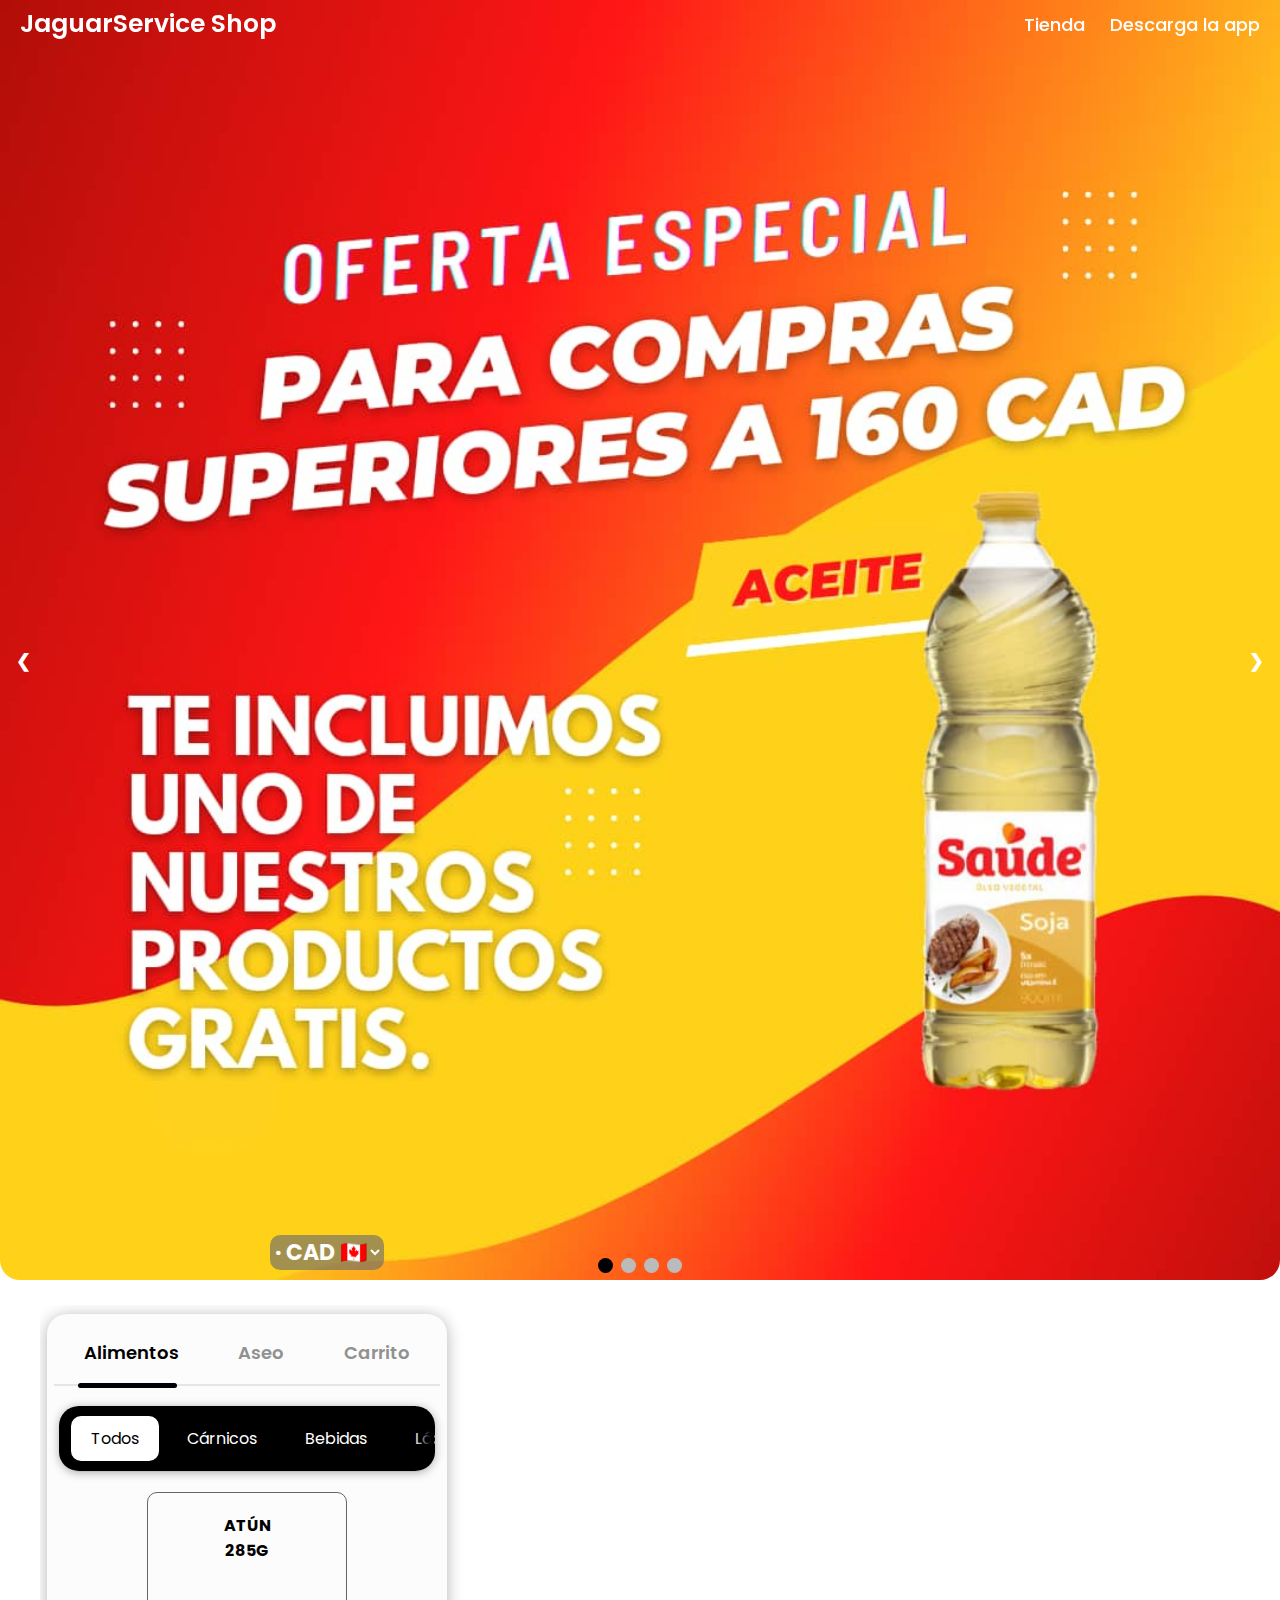
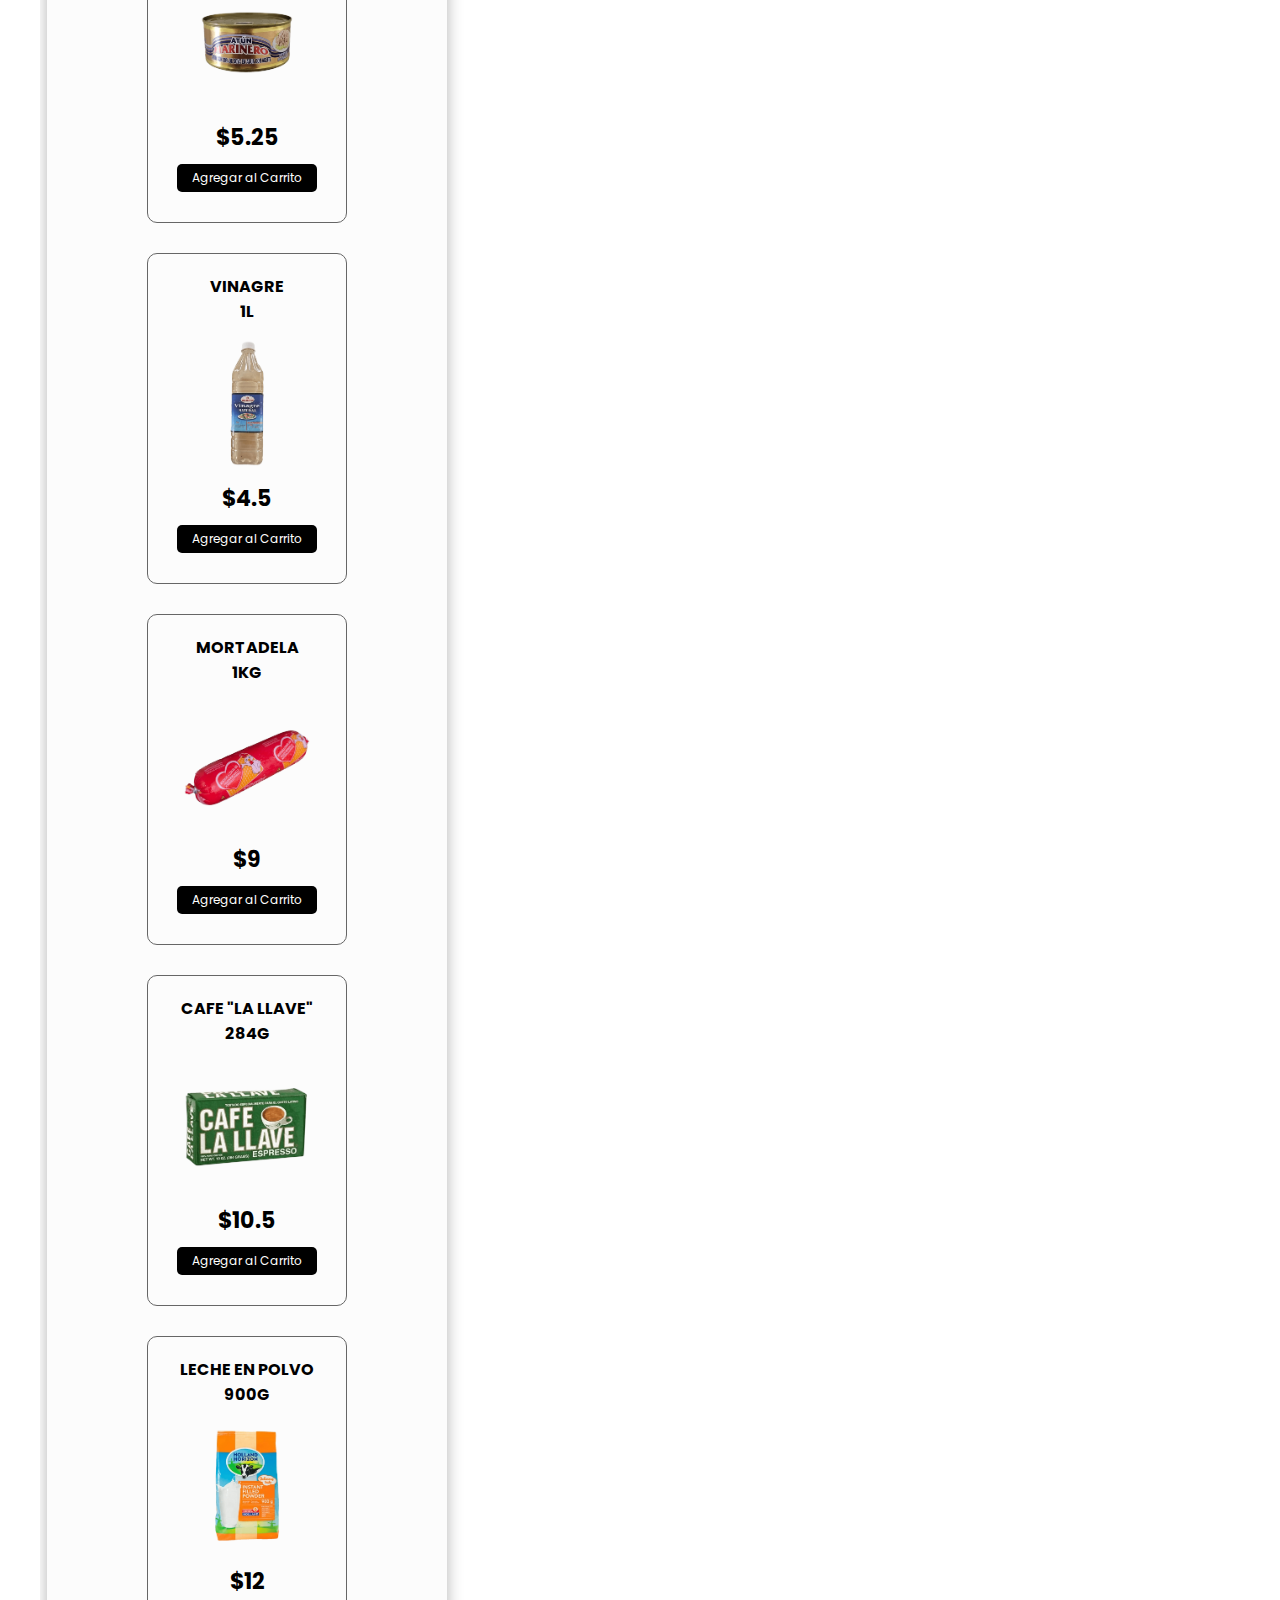
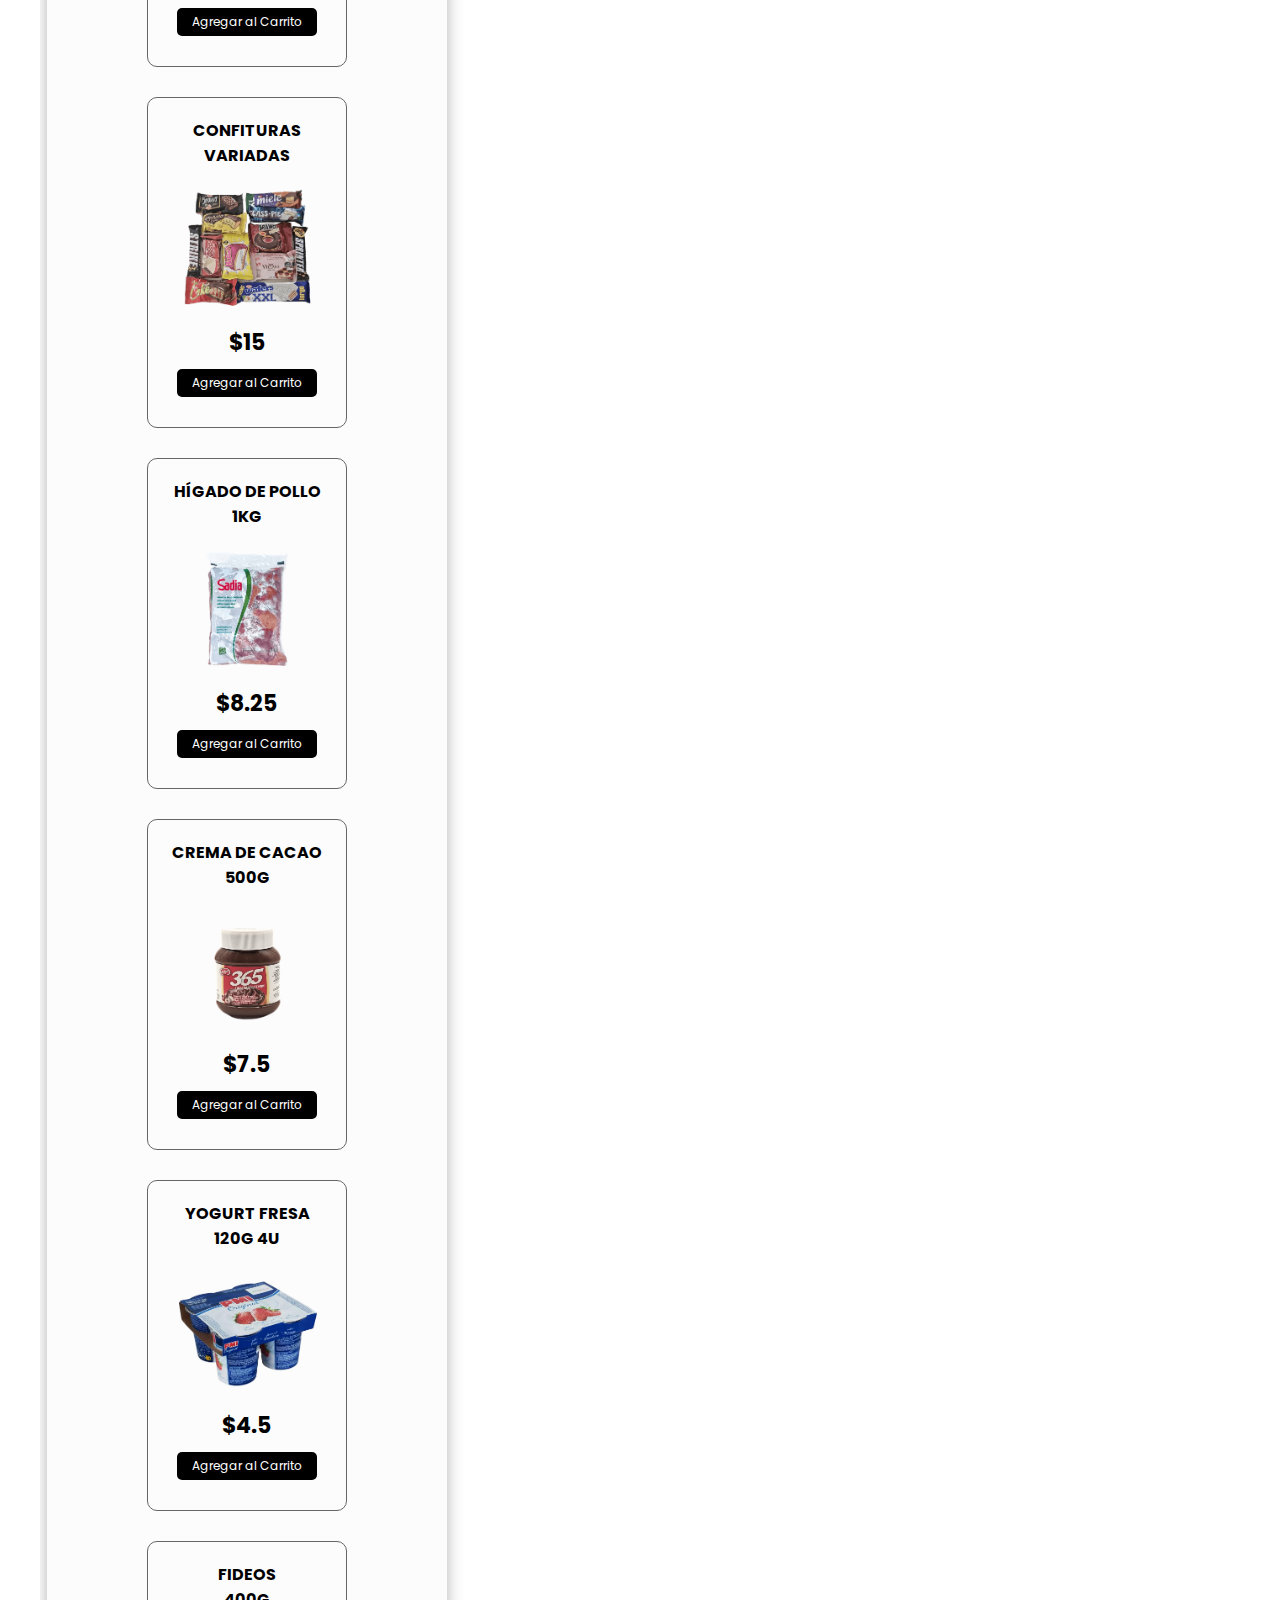
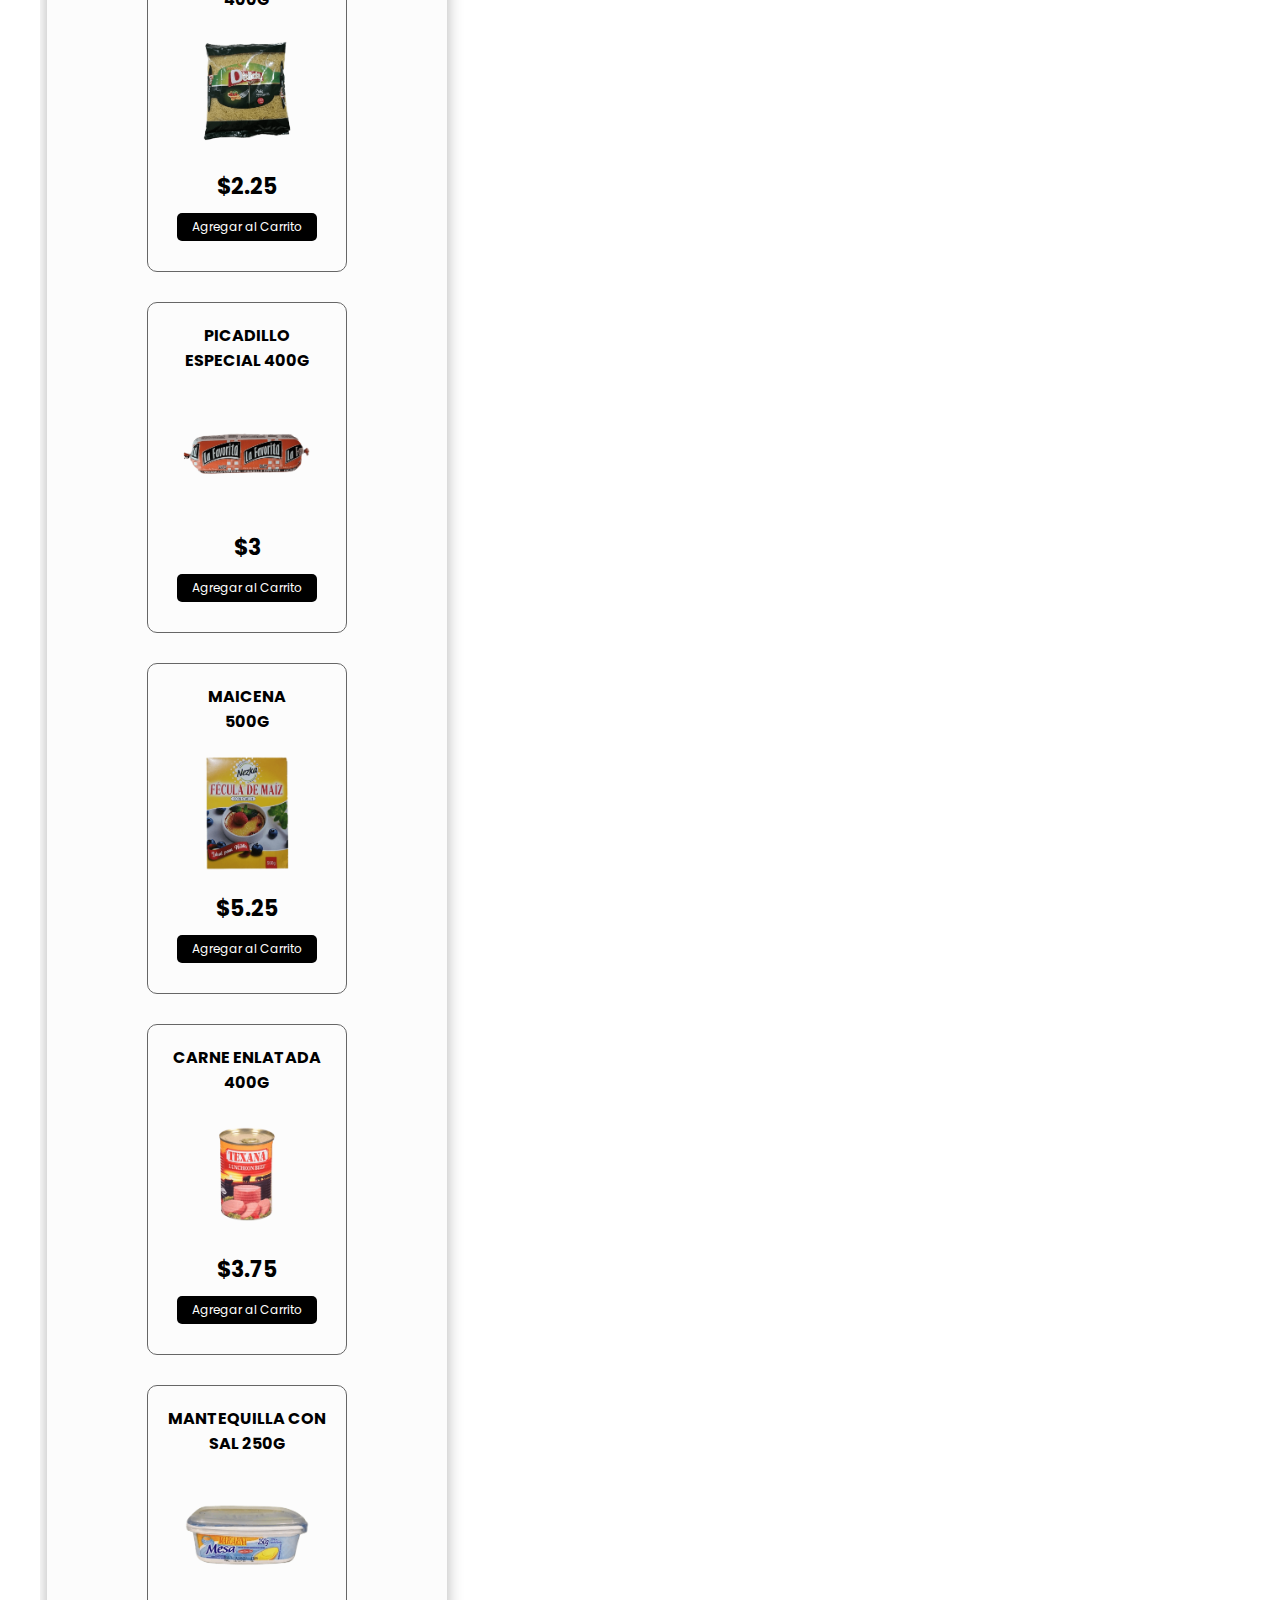
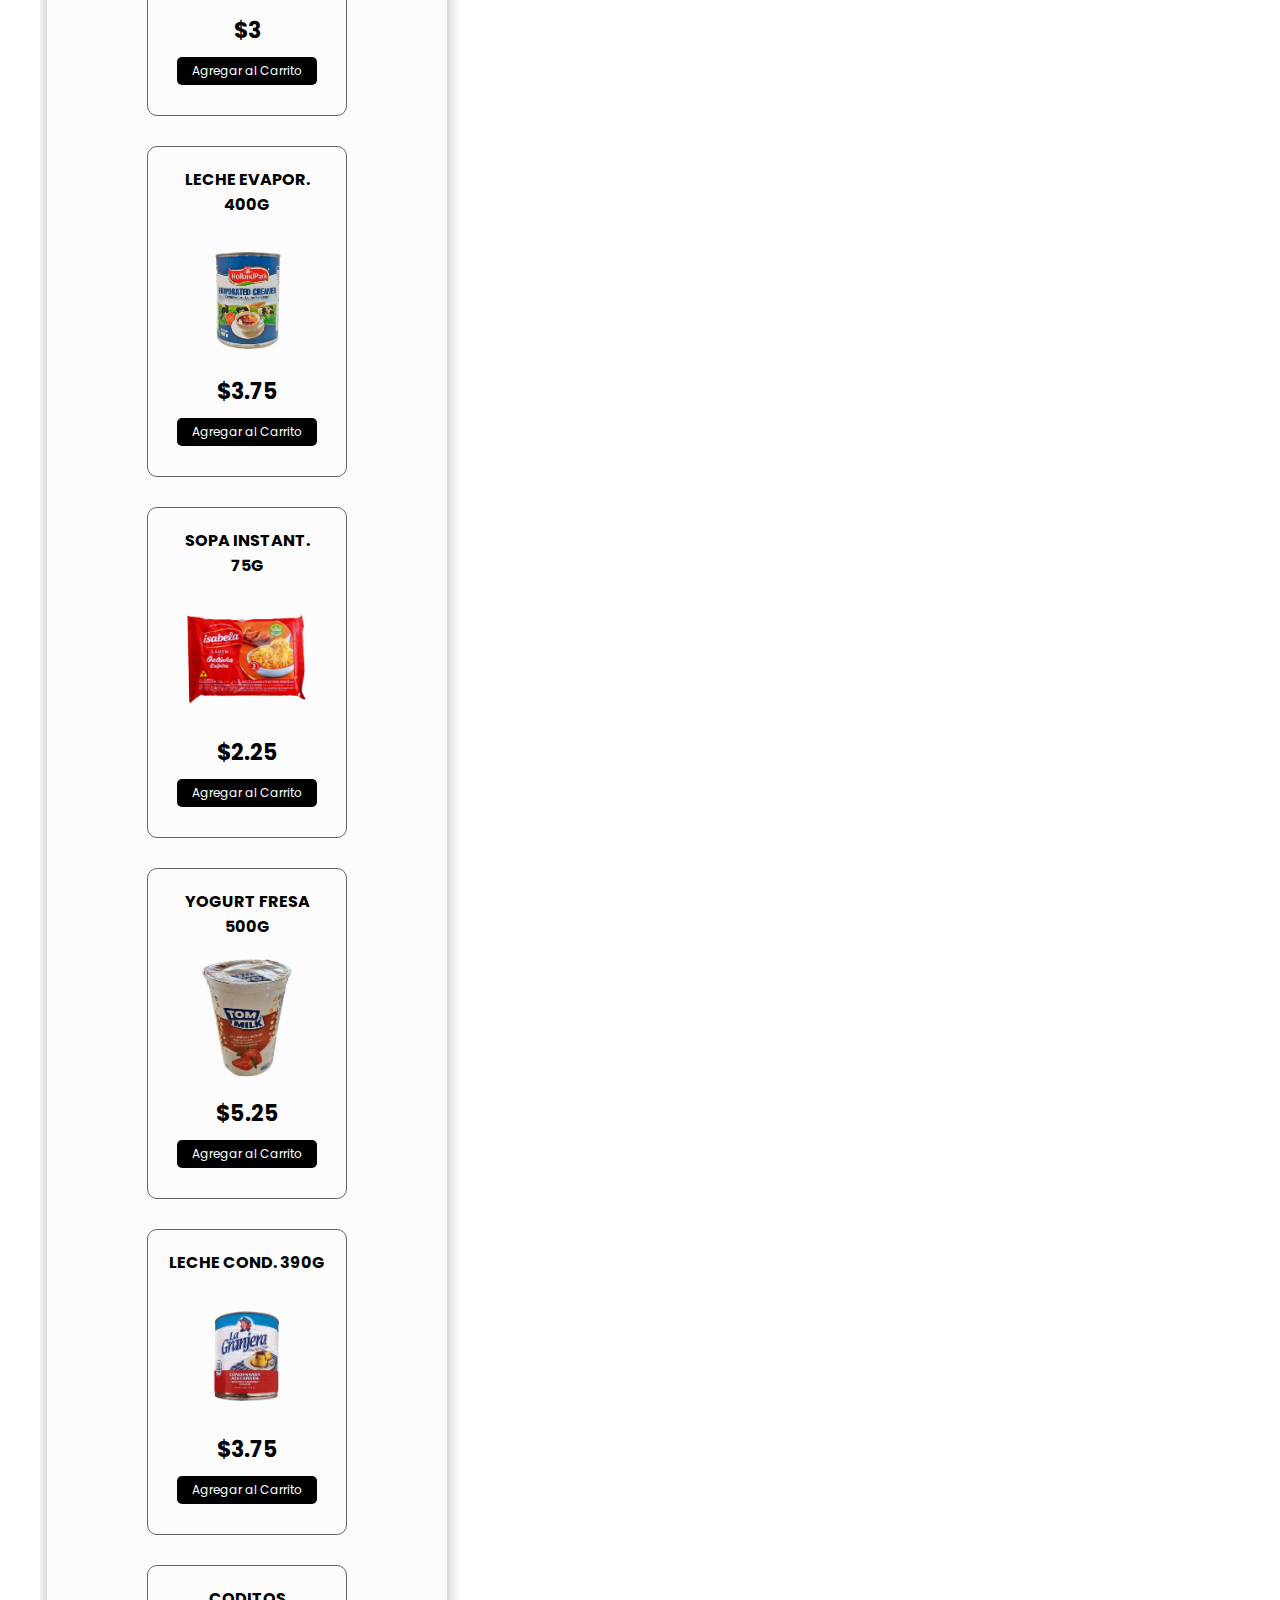
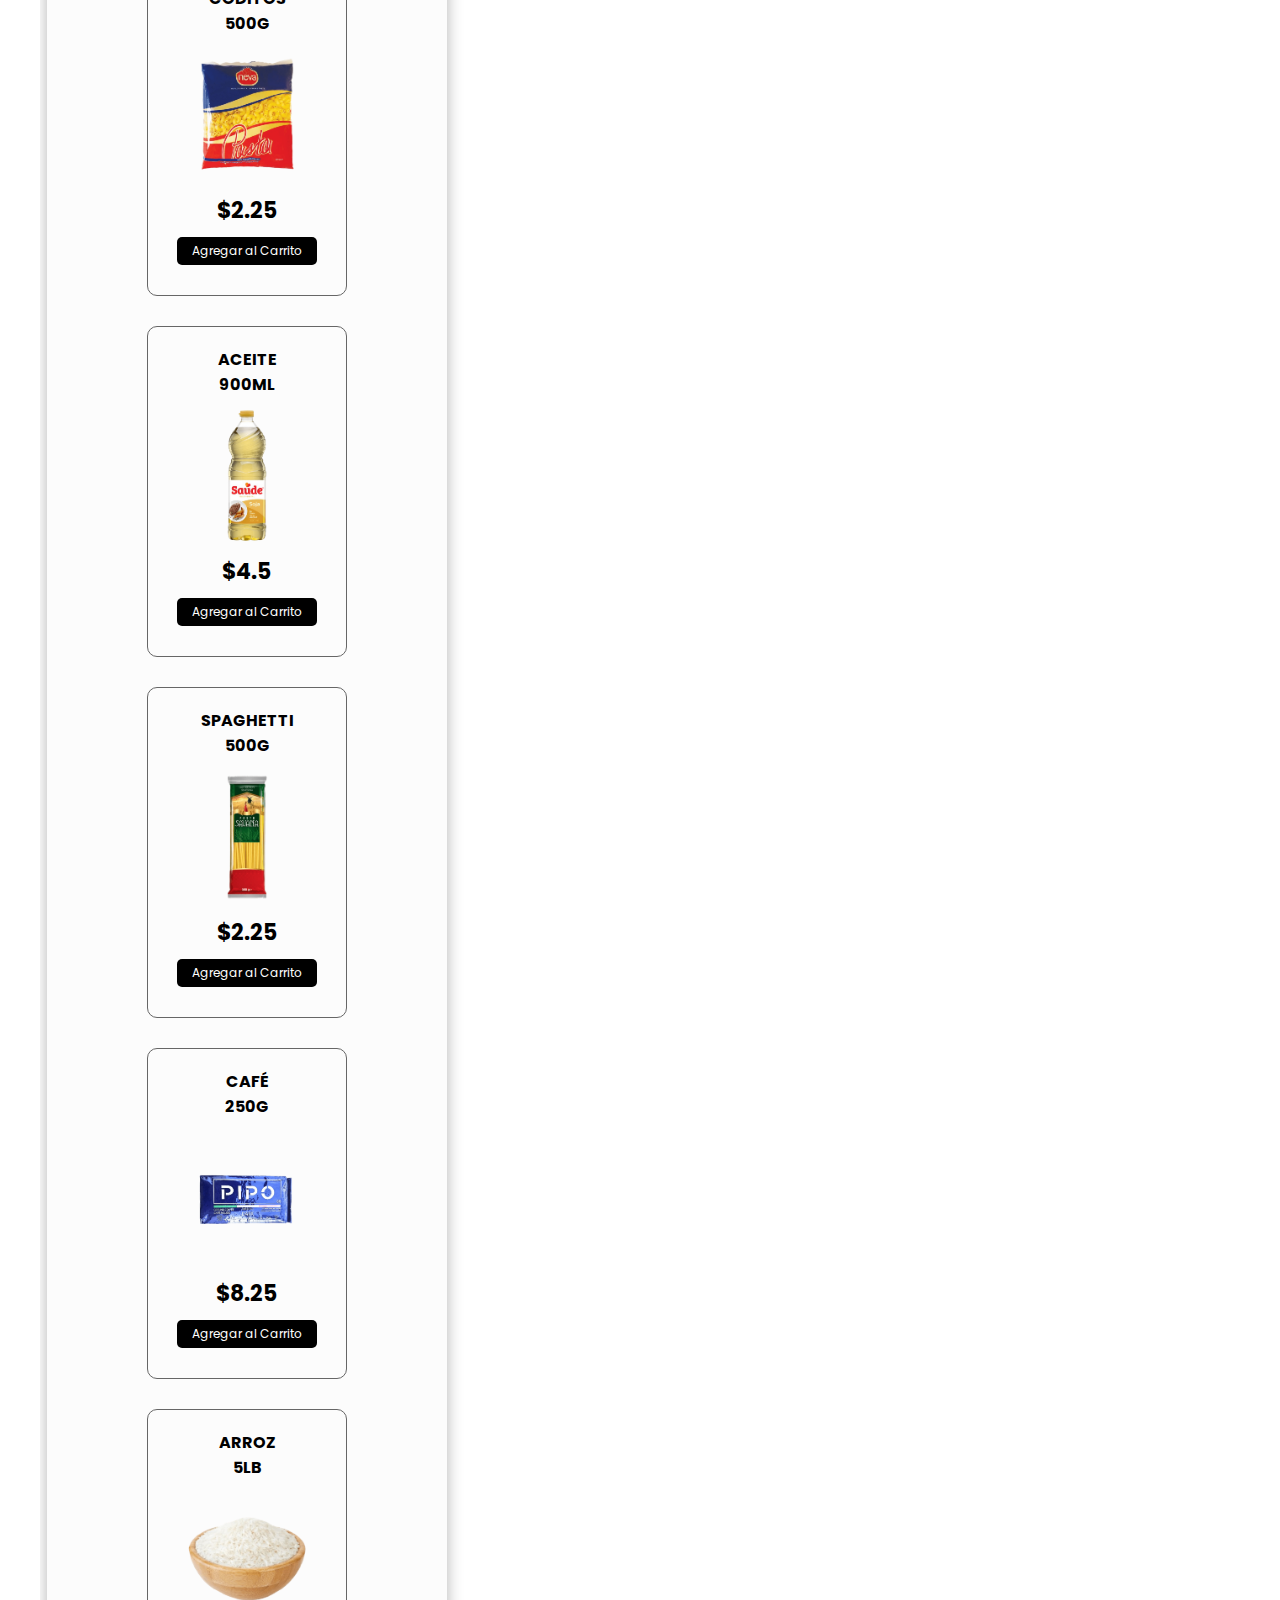
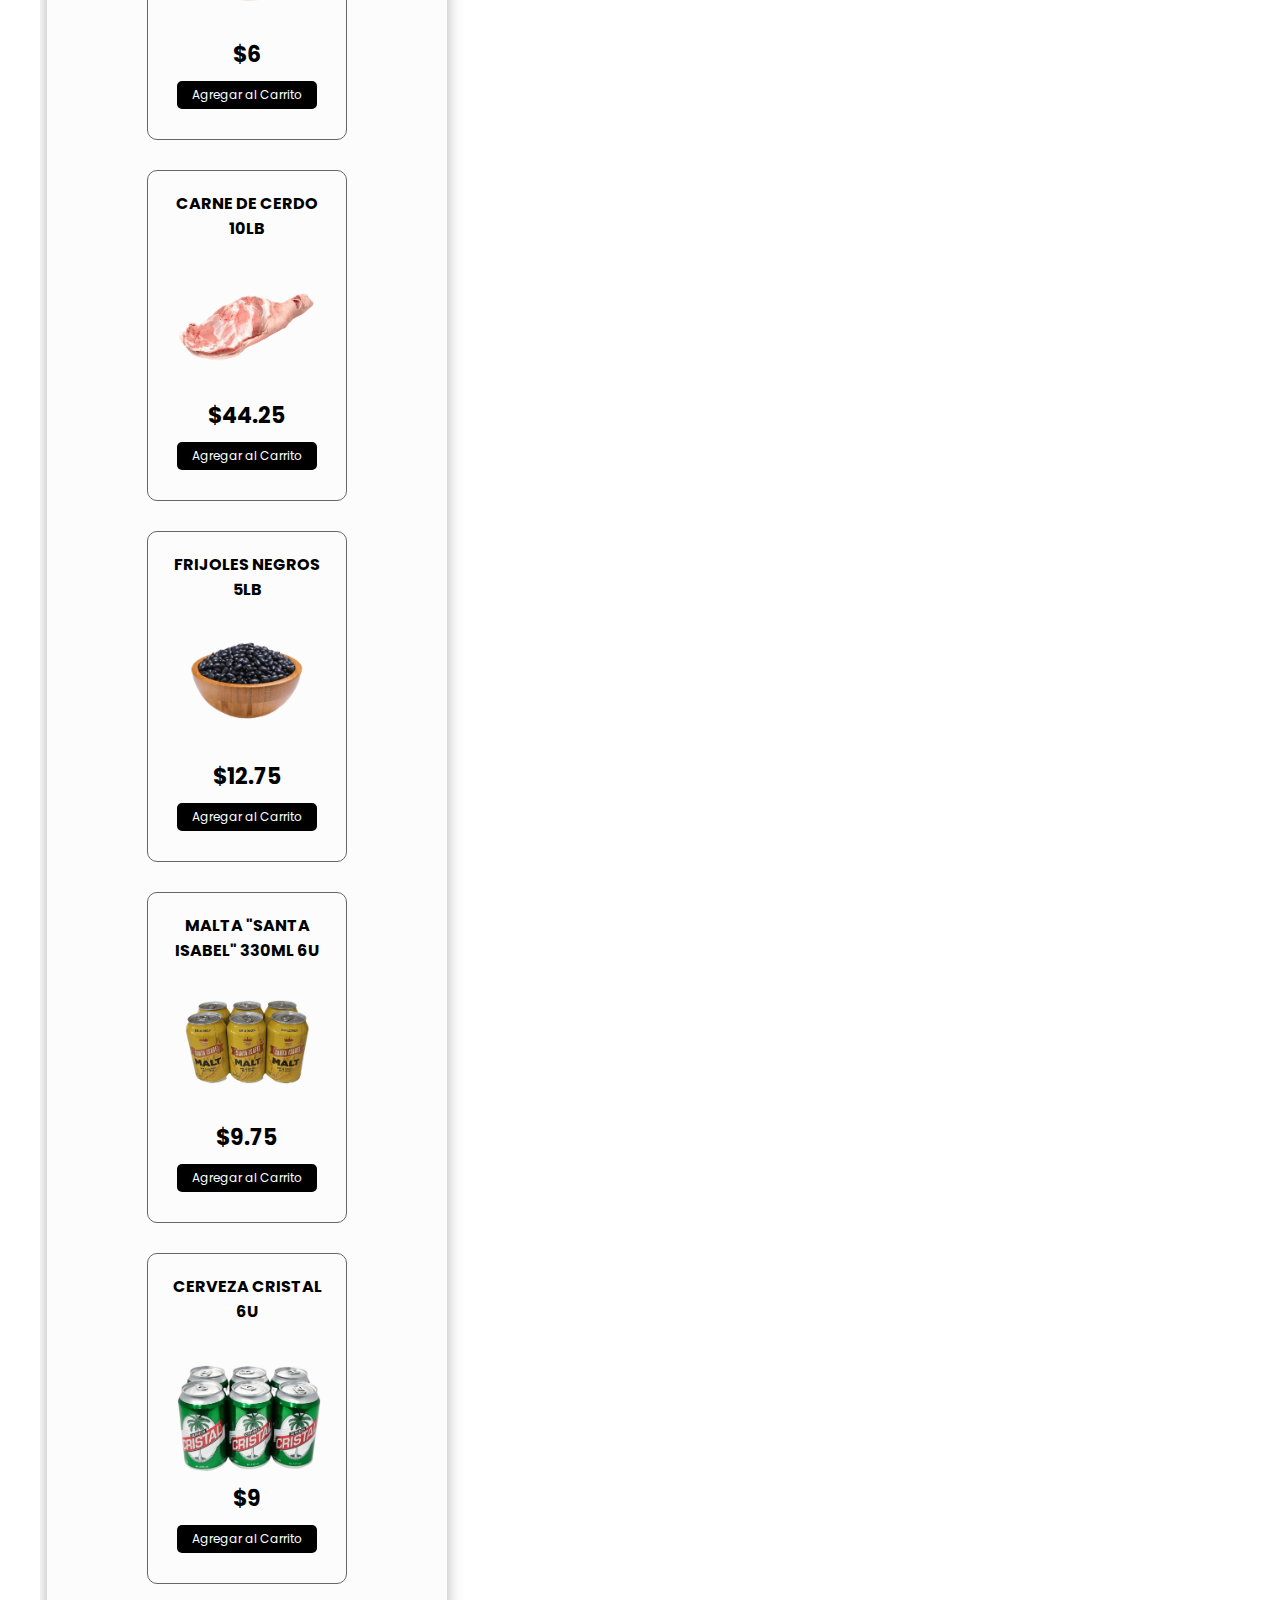
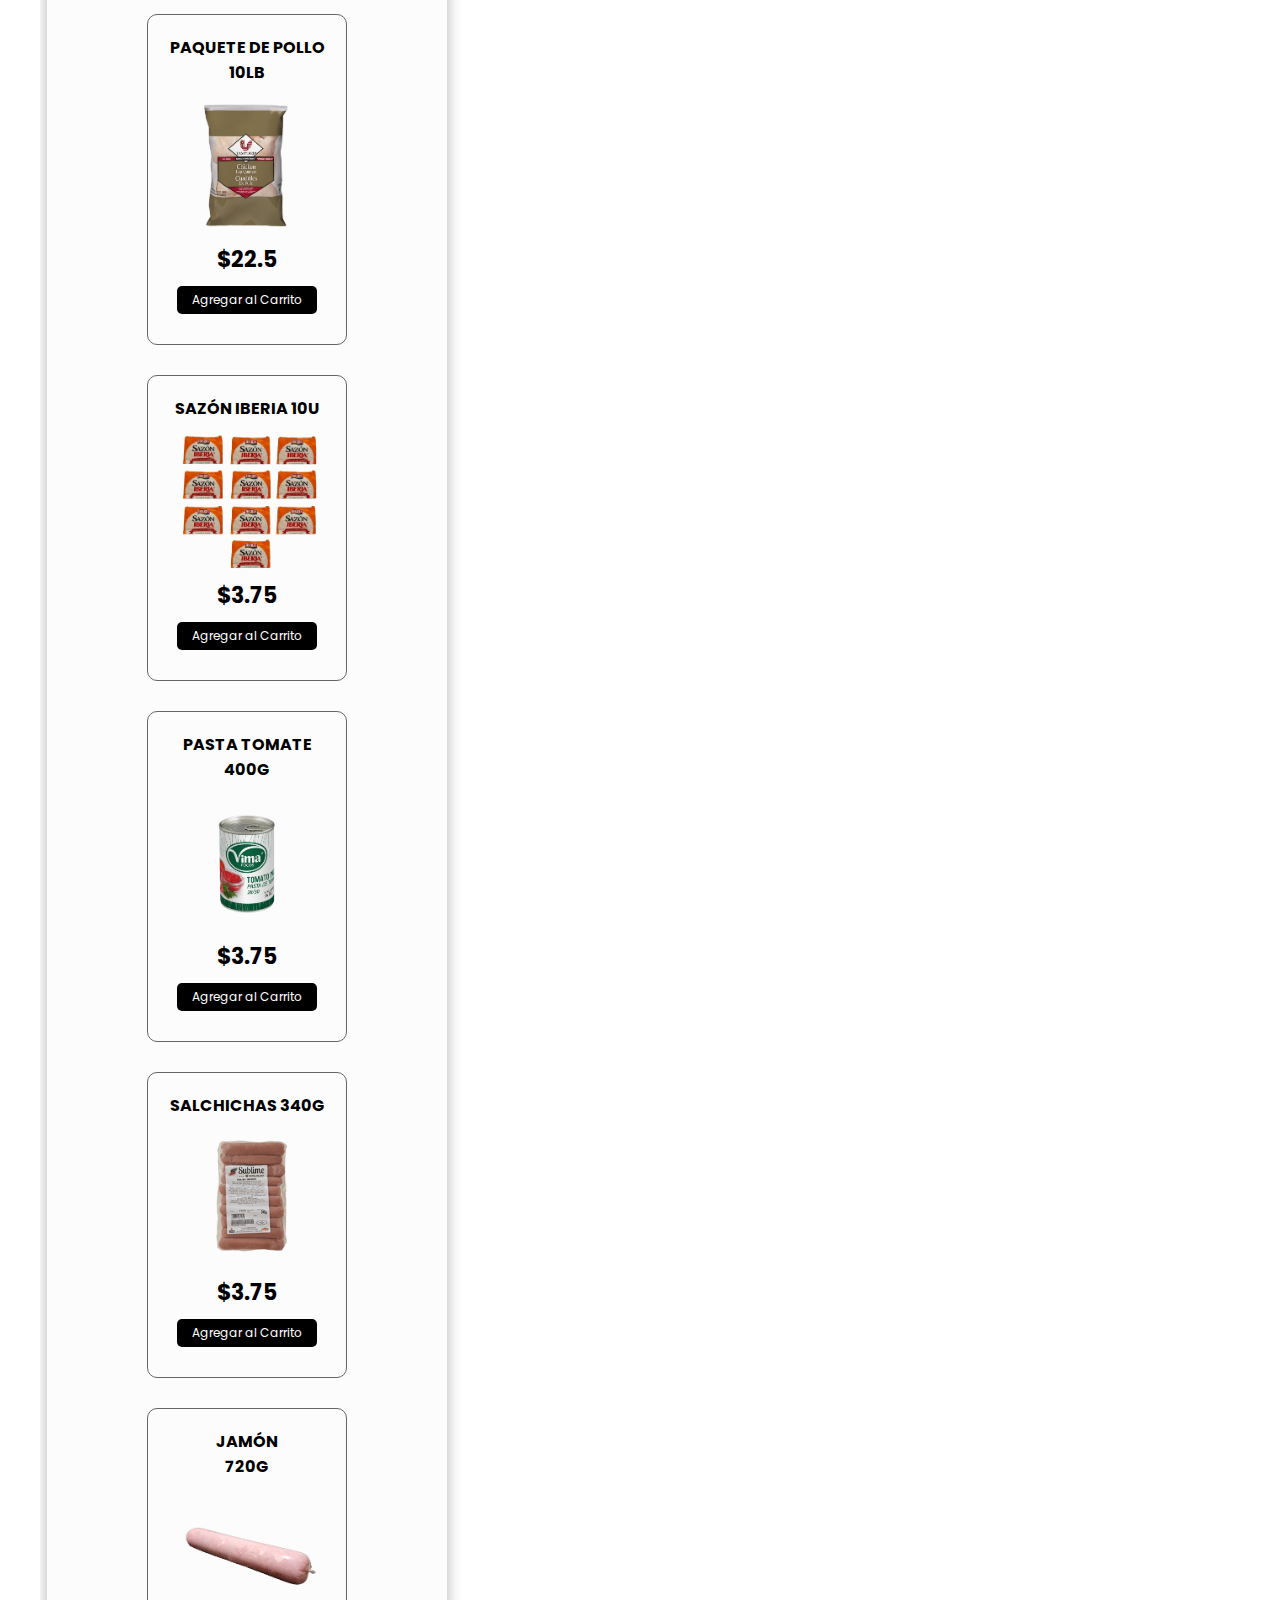
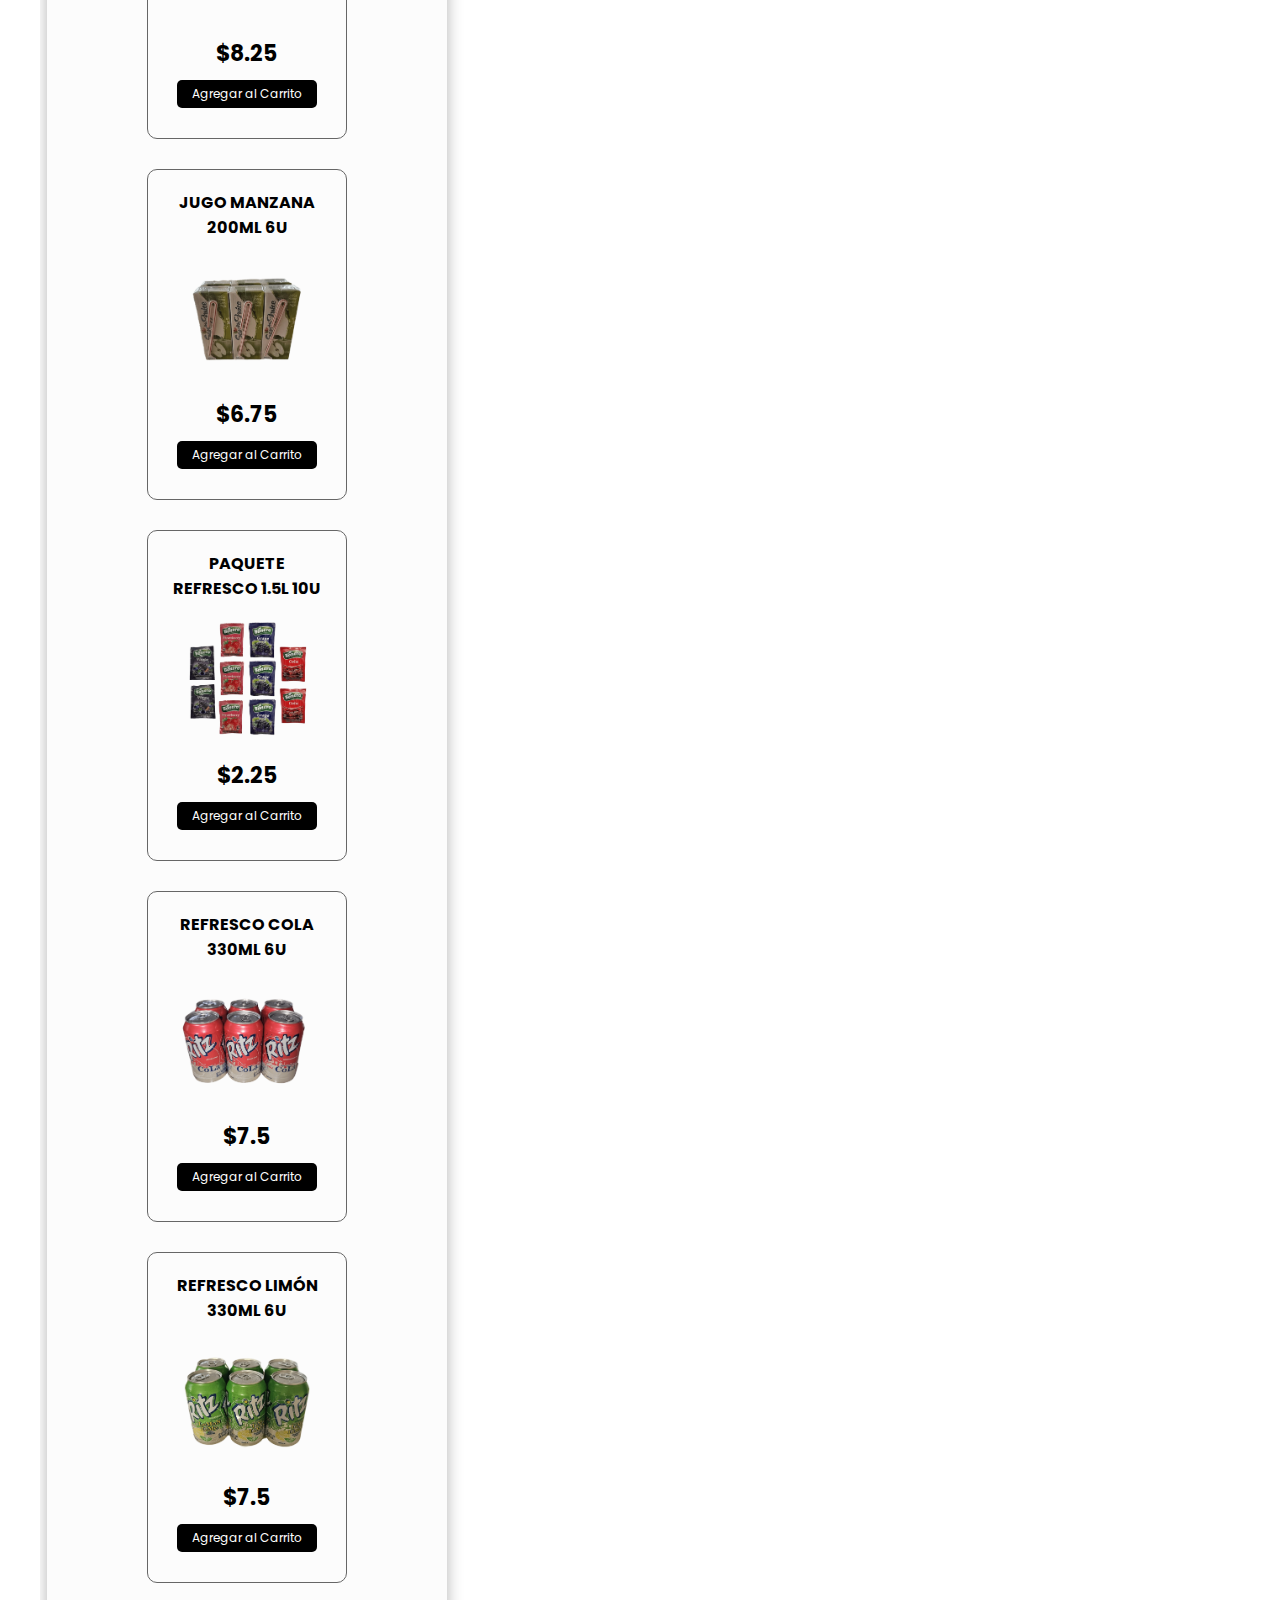
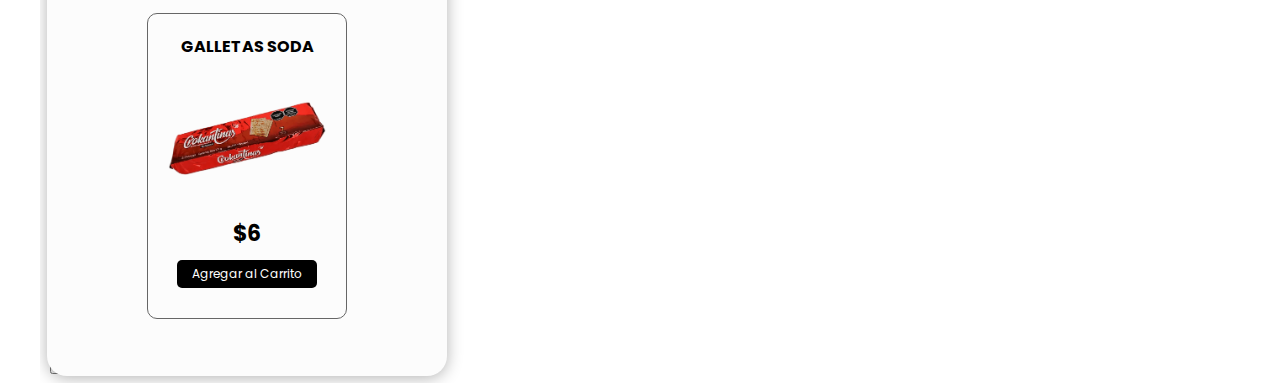
==== commit f015caae: "Update cad.html" ====
--- a/cad.html
+++ b/cad.html
@@ -192,12 +192,12 @@
                                 <span class="precio-item">$5.25</span>
                                 <button class="boton-item">Agregar al Carrito</button>
                             </div>
-                            <div class="item" data-name="varios">
+                            <!--<div class="item" data-name="varios">
                                 <span class="titulo-item">Azúcar Blanca 2kg</span>
                                 <img src="img/28.png" alt="" class="img-item">
                                 <span class="precio-item">$11.25</span>
                                 <button class="boton-item">Agregar al Carrito</button>
-                            </div>
+                            </div>-->
                             <div class="item" data-name="carnicos">
                                 <span class="titulo-item">Carne enlatada 400g</span>
                                 <img src="img/22.png" alt="" class="img-item">
@@ -413,10 +413,10 @@
                                 <span class="precio-item">$5.25</span>
                                 <button class="boton-item">Agregar al Carrito</button>
                             </div>
-                            <!--<div class="item" data-name="limpieza">
-                                <span class="titulo-item">Detergente en polvo 400g</span>
-                                <img src="img/44.png" alt="" class="img-item">
-                                <span class="precio-item">$2.25</span>
+                            <div class="item" data-name="limpieza">
+                                <span class="titulo-item">Detergente en polvo 1kg</span>
+                                <img src="img/88.png" alt="" class="img-item">
+                                <span class="precio-item">$5.25</span>
                                 <button class="boton-item">Agregar al Carrito</button>
                             </div>-->
                             <div class="item" data-name="aseo">
